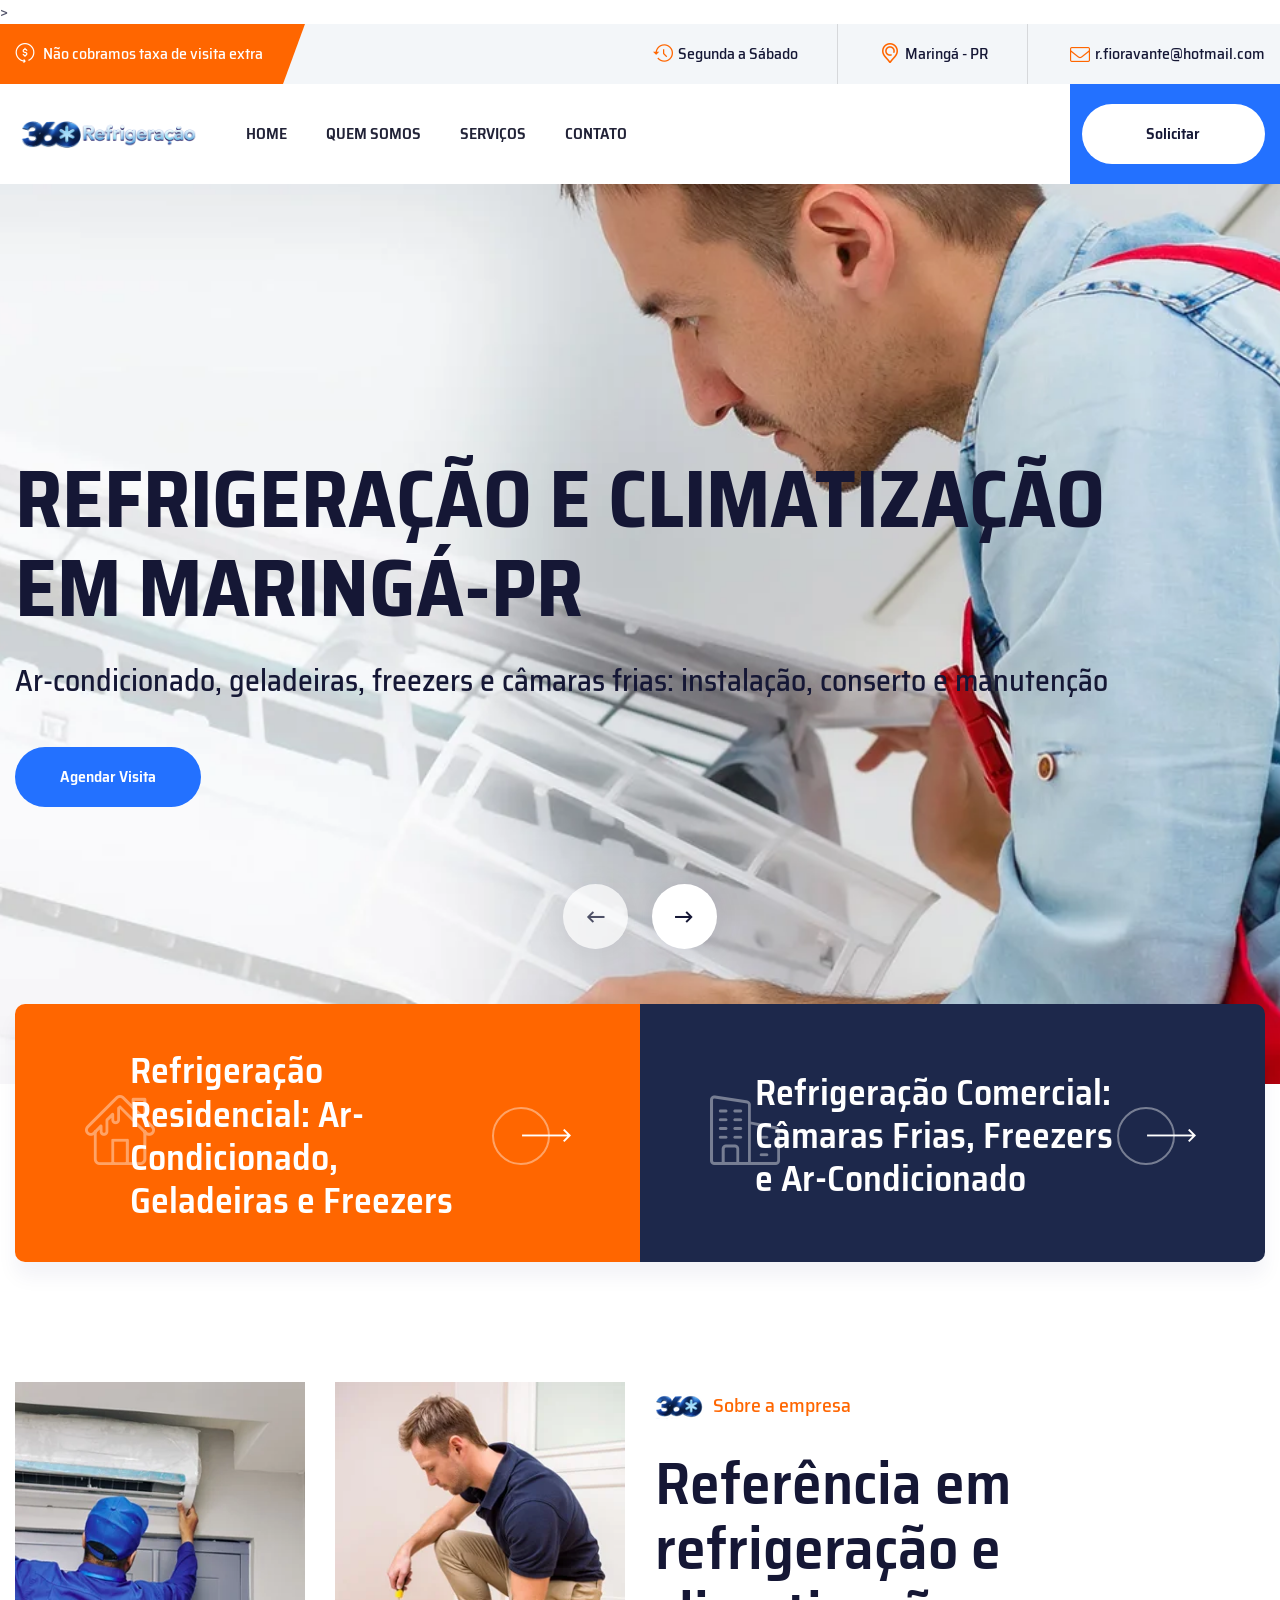
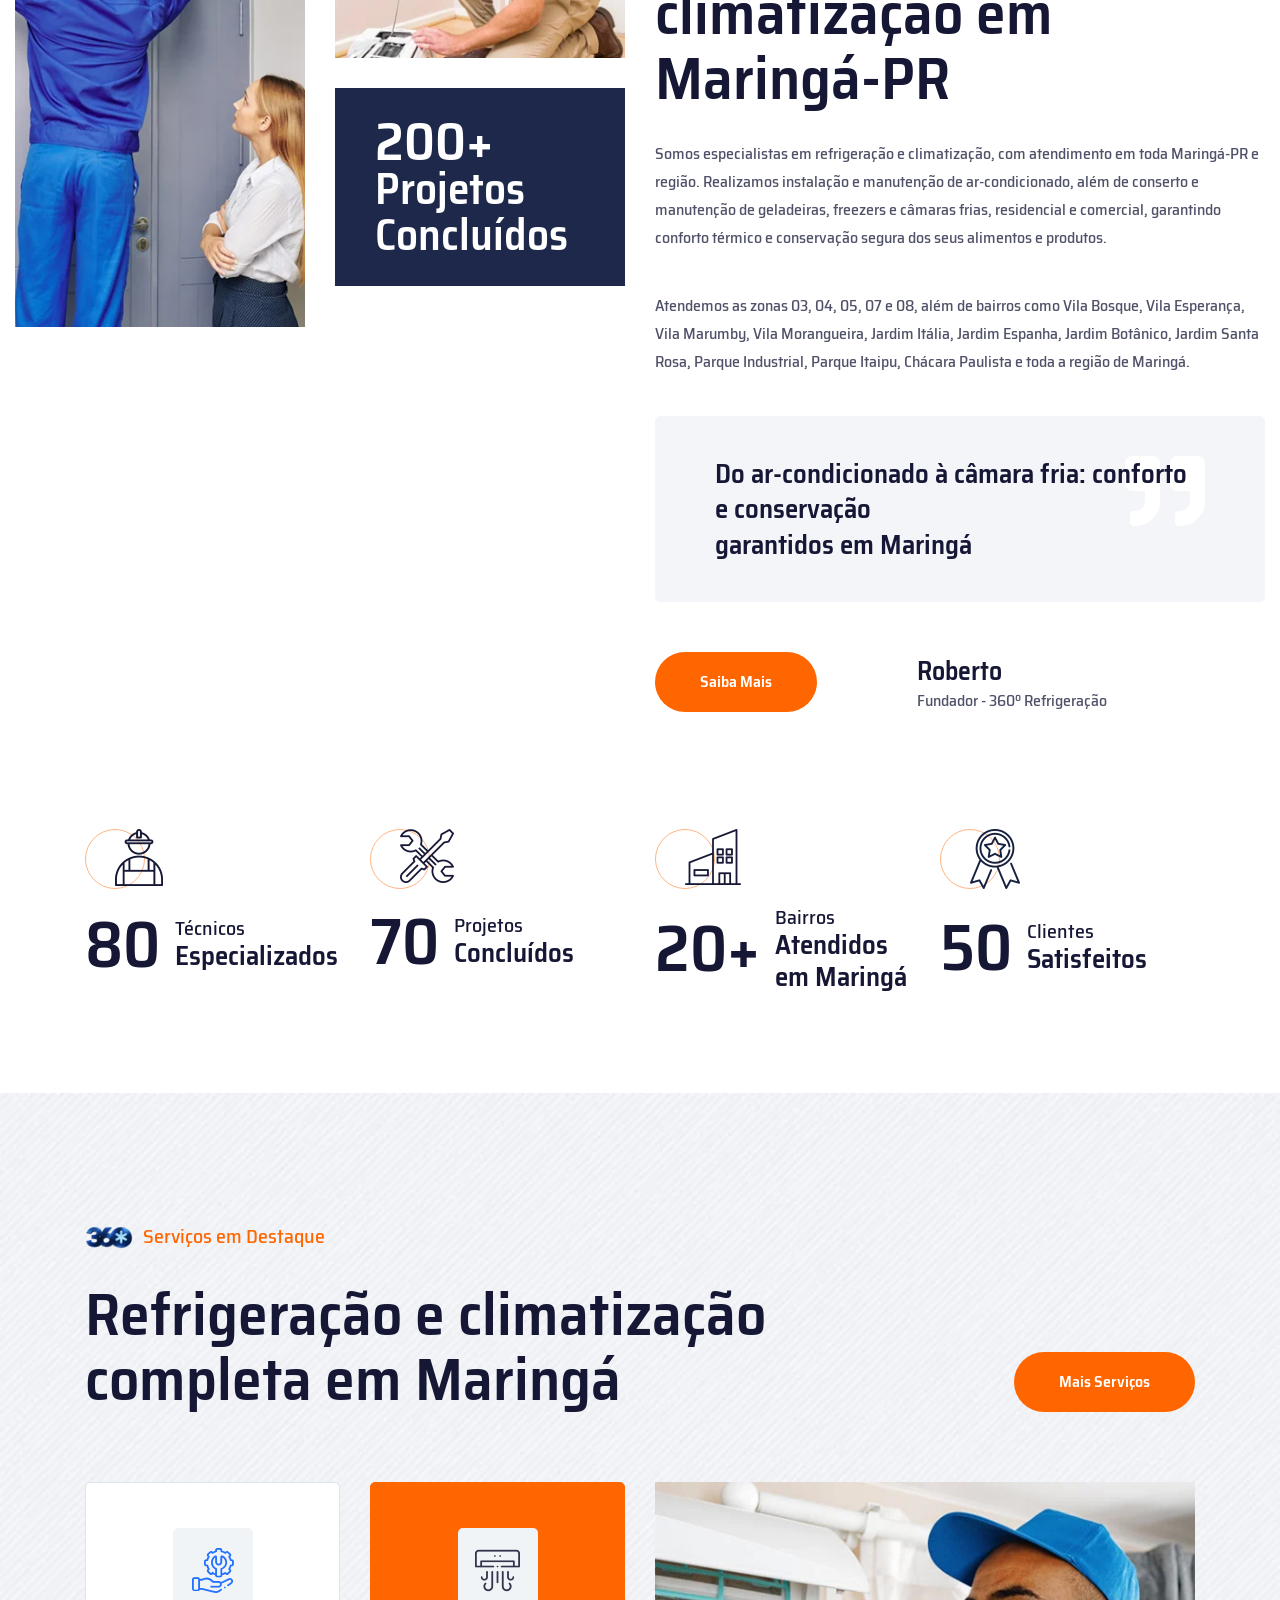
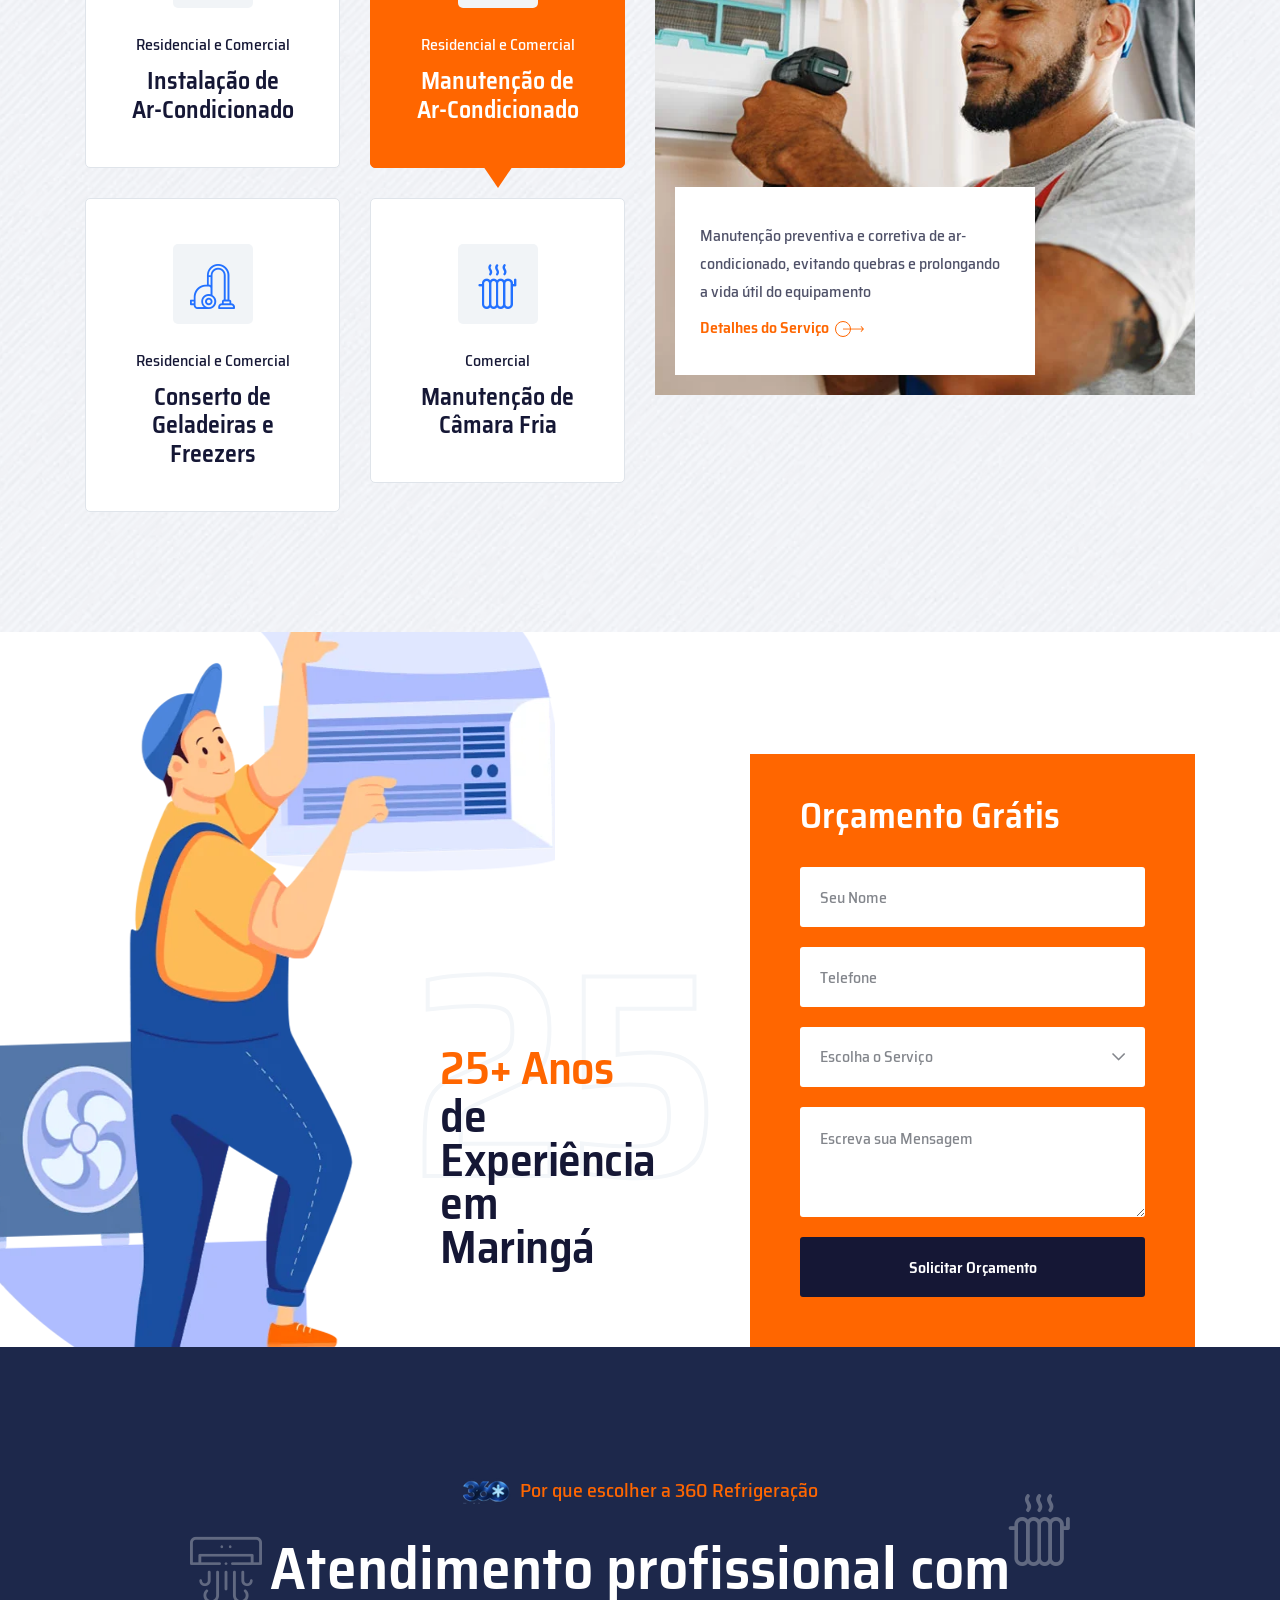
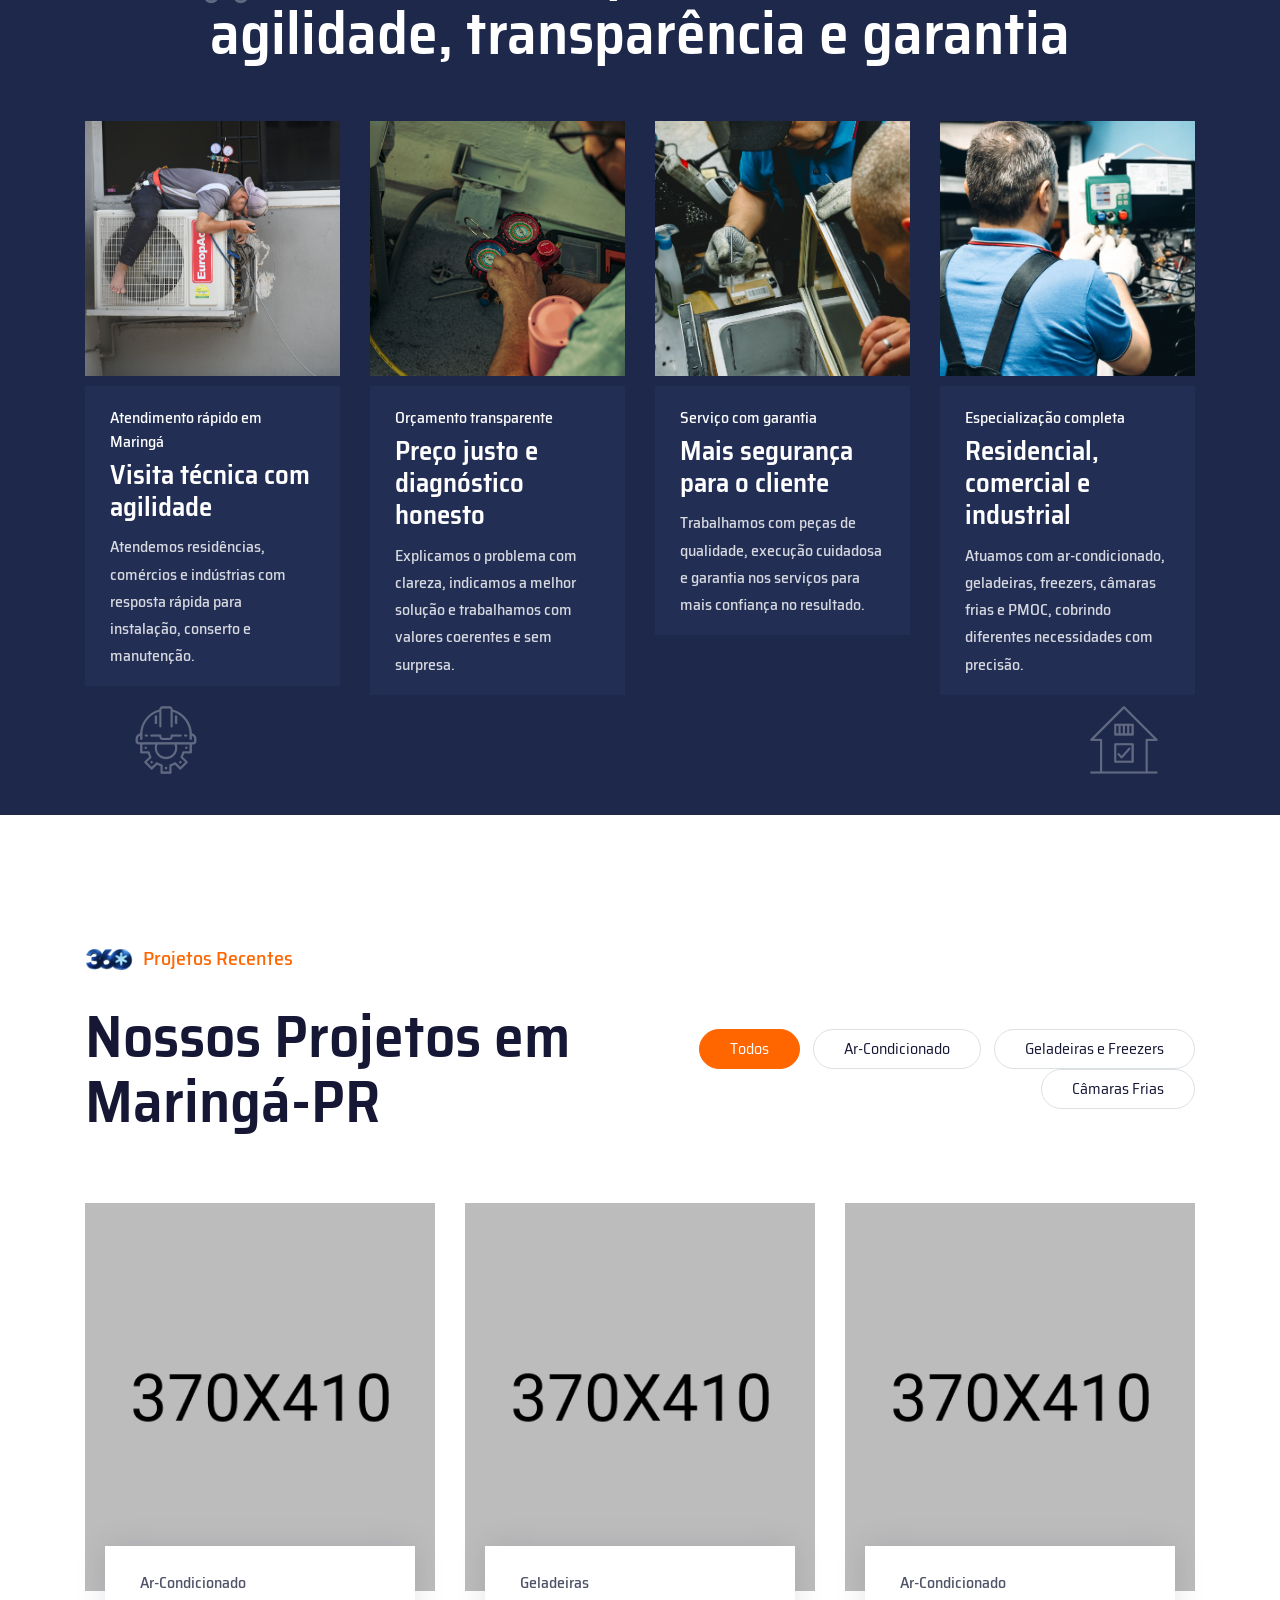
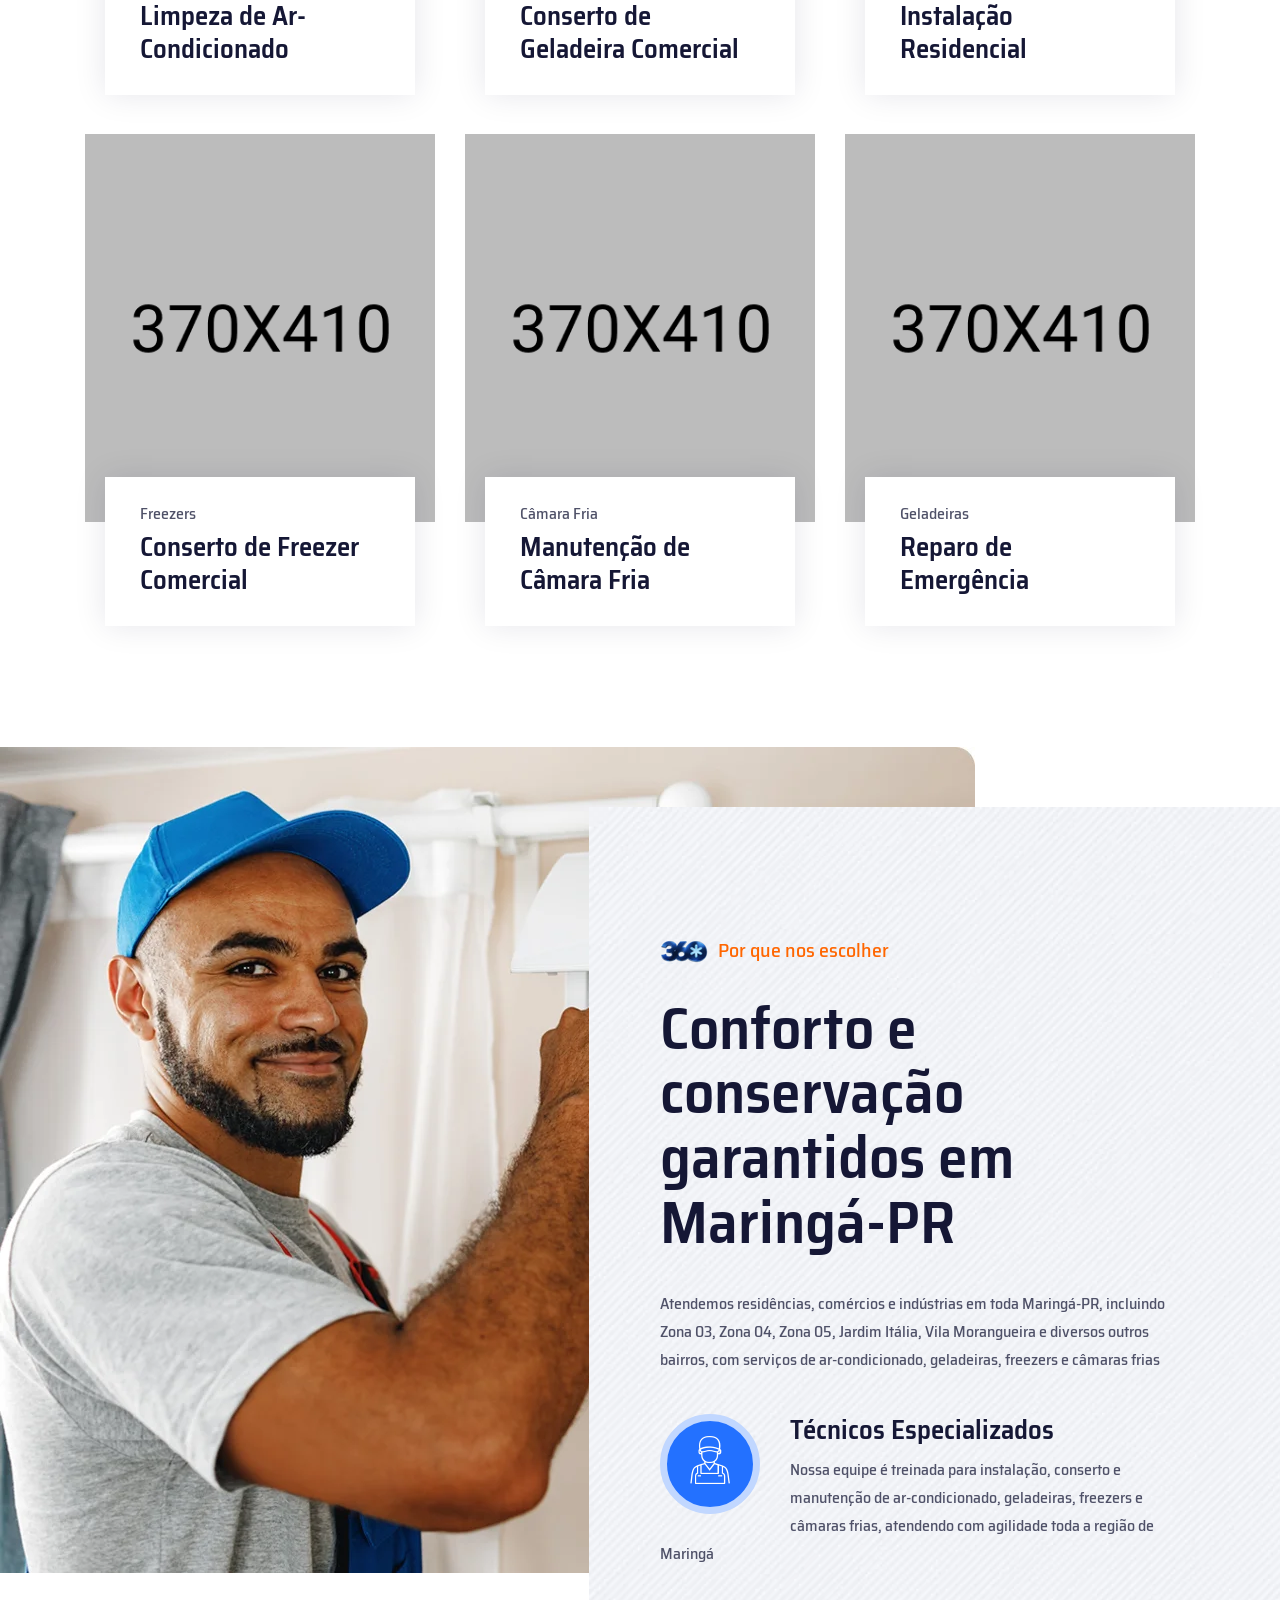
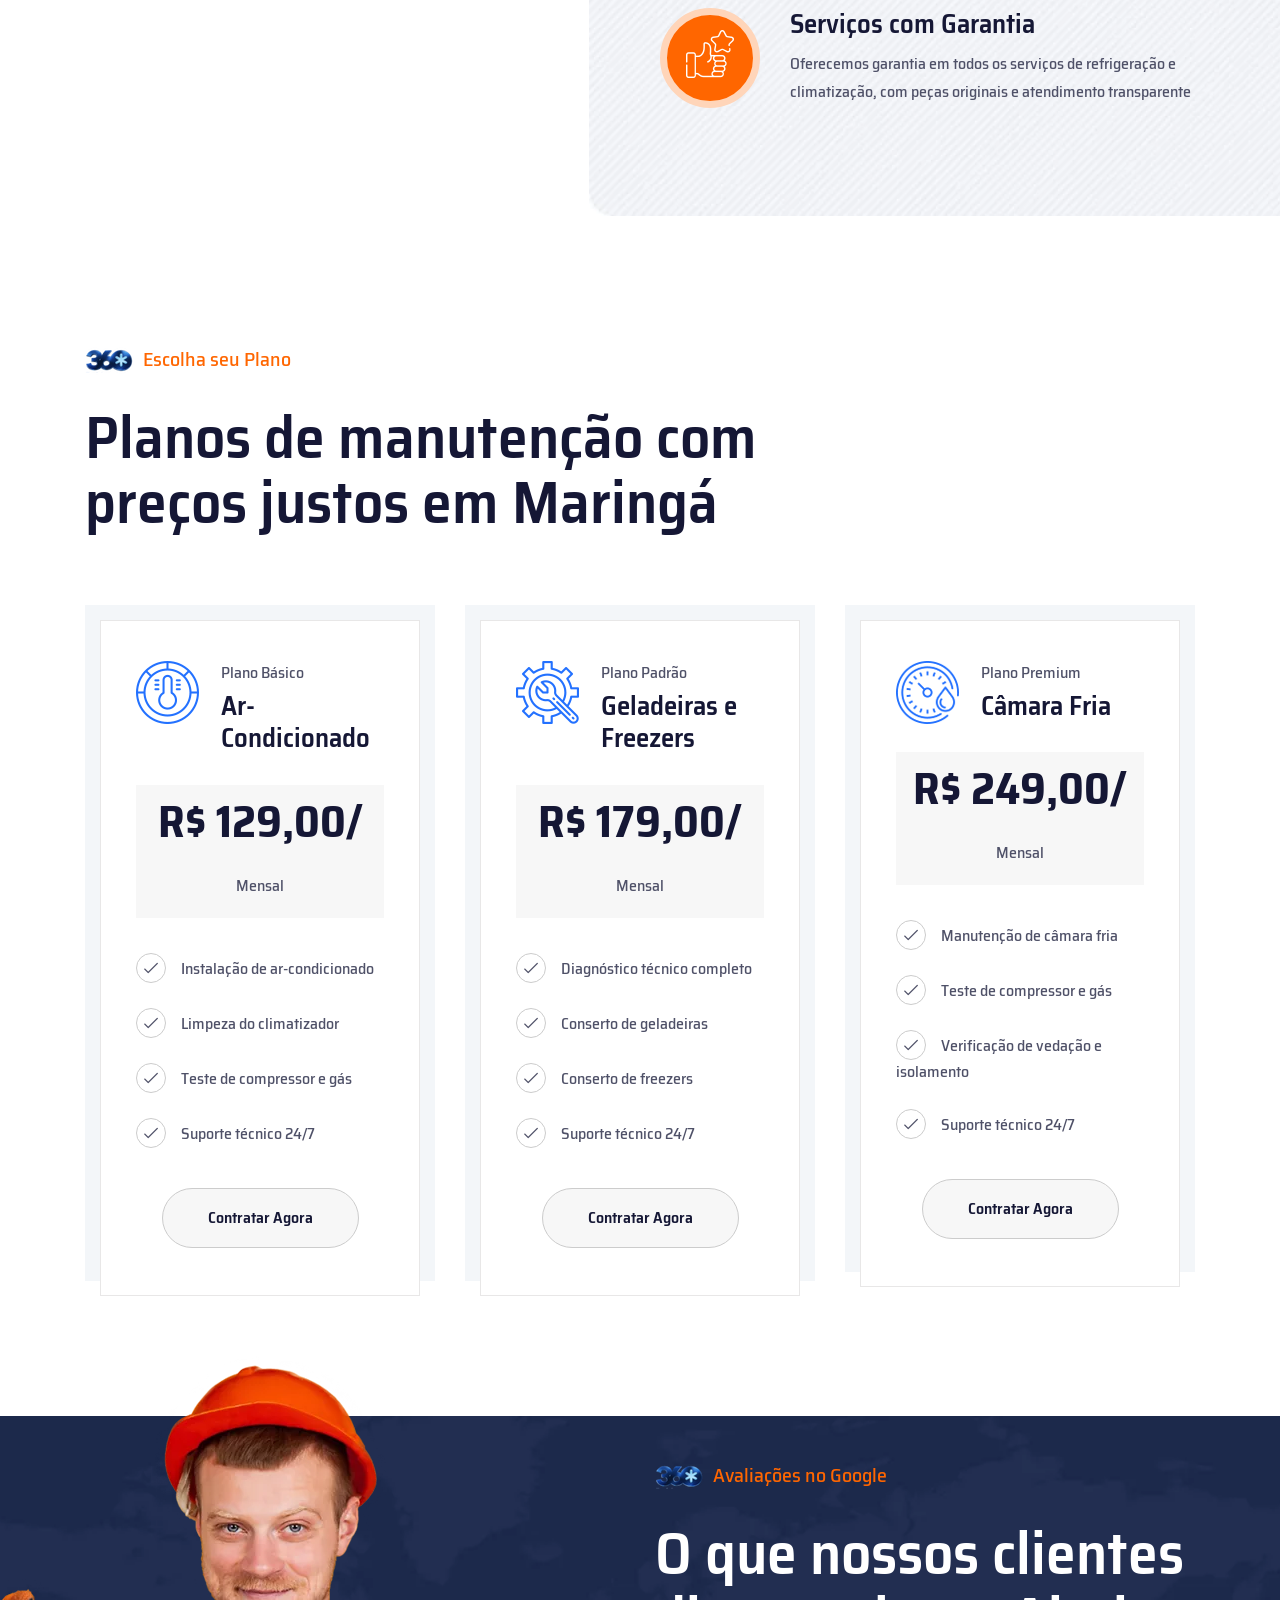
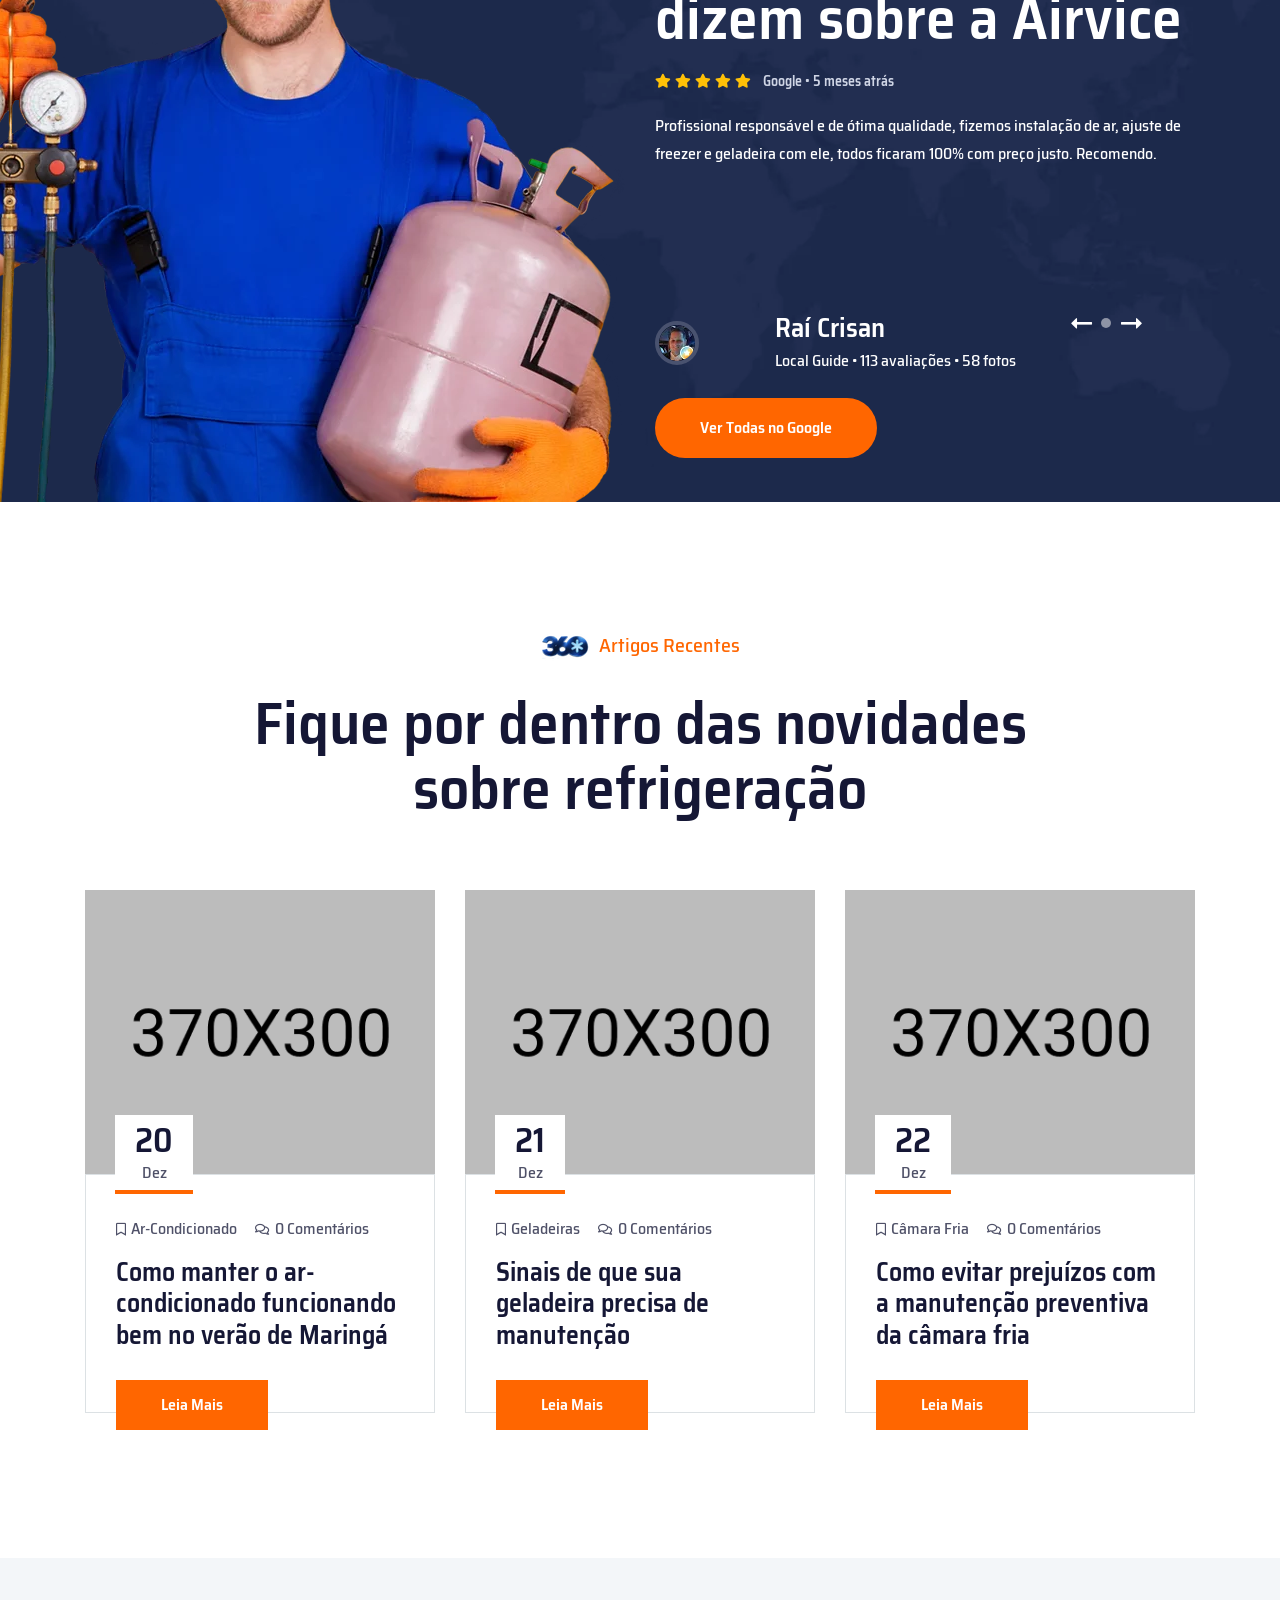
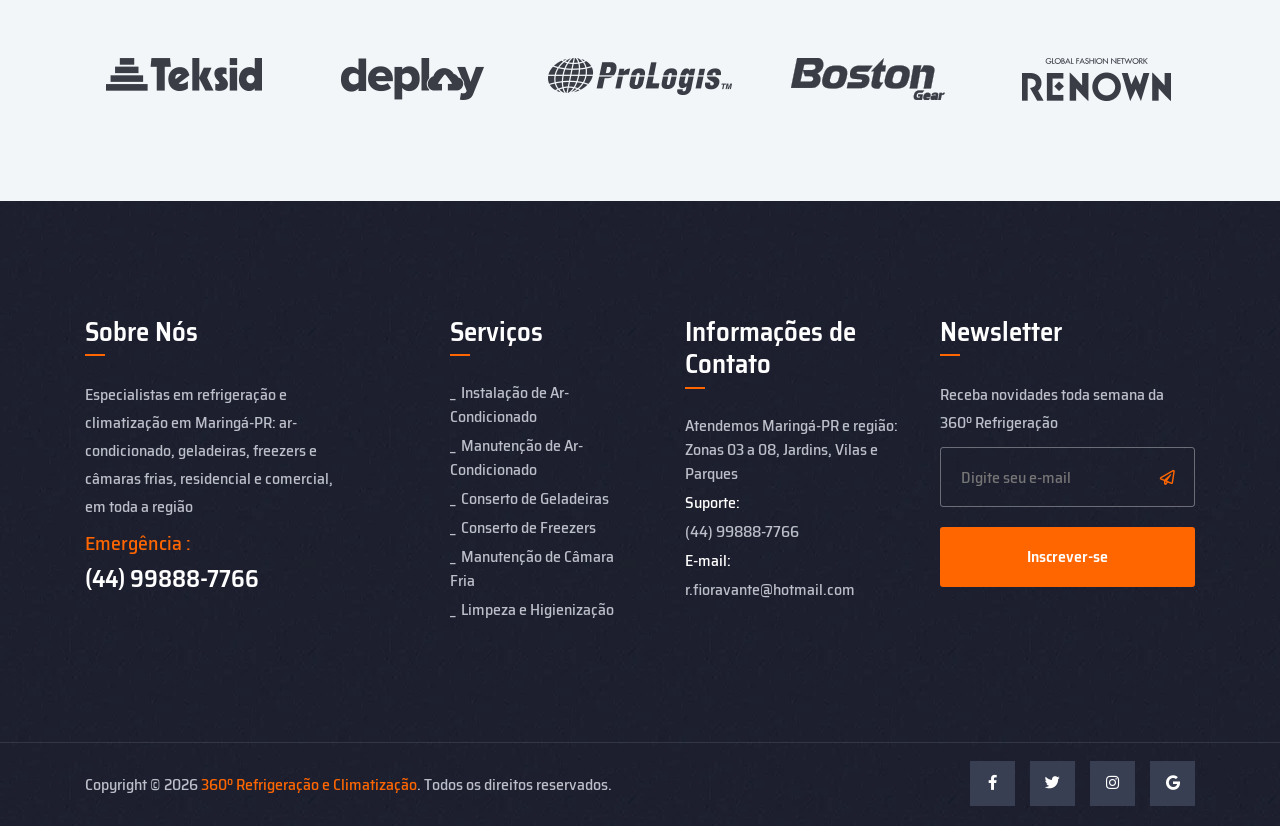
==== index.html @ 13b01b3d "Atualiza index e favicon novamente" ====
<!doctype html>
<html class="no-js" lang="pt-br">

<head>
    <meta charset="utf-8">
    <meta http-equiv="x-ua-compatible" content="ie=edge">
    <title>Refrigeração e Climatização em Maringá-PR | Ar-Condicionado, Geladeiras, Freezers e Câmaras Frias - 360º Refrigeração</title>
    <meta name="description" content="360º Refrigeração e Climatização: instalação e manutenção de ar-condicionado, conserto de geladeiras, freezers e câmaras frias em Maringá-PR. Atendemos Zona 03, Zona 04, Zona 05, Jardim Itália, Vila Morangueira e toda a região.">
    <meta name="keywords" content="refrigeração Maringá, climatização Maringá, ar condicionado Maringá PR, conserto de geladeira Maringá, conserto de freezer Maringá, manutenção de câmara fria Maringá, técnico em refrigeração Maringá">
    <meta name="author" content="360º Refrigeração e Climatização">
    <meta name="robots" content="index, follow">
    <meta name="geo.region" content="BR-PR">
    <meta name="geo.placename" content="Maringá">
    <meta name="viewport" content="width=device-width, initial-scale=1">

    <!-- Open Graph -->
    <meta property="og:type" content="business.business">
    <meta property="og:title" content="Refrigeração e Climatização em Maringá-PR | 360º Refrigeração">
    <meta property="og:description" content="Instalação e manutenção de ar-condicionado, conserto de geladeiras, freezers e câmaras frias em Maringá-PR e região.">
    <meta property="og:locale" content="pt_BR">
    <meta property="og:site_name" content="360º Refrigeração e Climatização">

    <link rel="manifest" href="site.webmanifest">
    <link rel="shortcut icon" type="image/x-icon" href="assets/favicon.png">
    <!-- Place favicon.ico in the root directory -->

    <!-- CSS here -->
    <link rel="stylesheet" href="assets/css/bootstrap.min.css">
    <link rel="stylesheet" href="assets/css/animate.min.css">
    <link rel="stylesheet" href="assets/css/custom-animation.css">
    <link rel="stylesheet" href="assets/css/fontawesome.min.css">
    <link rel="stylesheet" href="assets/css/meanmenu.css">
    <link rel="stylesheet" href="assets/css/flaticon.css">
    <link rel="stylesheet" href="assets/css/venobox.min.css">
    <link rel="stylesheet" href="assets/css/backToTop.css">
    <link rel="stylesheet" href="assets/css/slick.css">
    <link rel="stylesheet" href="assets/css/swiper-bundle.css">
    <link rel="stylesheet" href="assets/css/default.css">
    <link rel="stylesheet" href="assets/css/main.css">

    <!-- Schema.org LocalBusiness / HVACBusiness -->
    <script type="application/ld+json">
    {
      "@context": "https://schema.org",
      "@type": "HVACBusiness",
      "name": "360º Refrigeração e Climatização",
      "image": "assets/img/logo/logo.png",
      "description": "Empresa especializada em refrigeração e climatização em Maringá-PR: instalação e manutenção de ar-condicionado, conserto de geladeiras, freezers e manutenção de câmaras frias, residencial e comercial.",
      "telephone": "+55-44-99999-9999",
      "email": "r.fioravante@hotmail.com",
      "priceRange": "$$",
      "address": {
        "@type": "PostalAddress",
        "streetAddress": "Av. Exemplo, 1000",
        "addressLocality": "Maringá",
        "addressRegion": "PR",
        "postalCode": "87000-000",
        "addressCountry": "BR"
      },
      "geo": {
        "@type": "GeoCoordinates",
        "latitude": "-23.4205",
        "longitude": "-51.9331"
      },
      "areaServed": [
        { "@type": "City", "name": "Maringá" },
        { "@type": "Place", "name": "Zona 03, Maringá" },
        { "@type": "Place", "name": "Zona 04, Maringá" },
        { "@type": "Place", "name": "Zona 05, Maringá" },
        { "@type": "Place", "name": "Zona 07, Maringá" },
        { "@type": "Place", "name": "Zona 08, Maringá" },
        { "@type": "Place", "name": "Vila Bosque, Maringá" },
        { "@type": "Place", "name": "Vila Esperança, Maringá" },
        { "@type": "Place", "name": "Vila Marumby, Maringá" },
        { "@type": "Place", "name": "Vila Morangueira, Maringá" },
        { "@type": "Place", "name": "Conjunto Inocente Vila Nova Júnior, Maringá" },
        { "@type": "Place", "name": "Jardim Bela Vista, Maringá" },
        { "@type": "Place", "name": "Jardim Botânico, Maringá" },
        { "@type": "Place", "name": "Jardim Cidade Monções, Maringá" },
        { "@type": "Place", "name": "Jardim Espanha, Maringá" },
        { "@type": "Place", "name": "Jardim Industrial, Maringá" },
        { "@type": "Place", "name": "Jardim Itália (etapas I, II e III), Maringá" },
        { "@type": "Place", "name": "Jardim Novo Horizonte, Maringá" },
        { "@type": "Place", "name": "Jardim Santa Rosa, Maringá" },
        { "@type": "Place", "name": "Jardim São Clemente, Maringá" },
        { "@type": "Place", "name": "Jardim Tabaetê, Maringá" },
        { "@type": "Place", "name": "Jardim Verônica, Maringá" },
        { "@type": "Place", "name": "Parque Industrial, Maringá" },
        { "@type": "Place", "name": "Parque Itaipu, Maringá" },
        { "@type": "Place", "name": "Recanto dos Magnatas, Maringá" },
        { "@type": "Place", "name": "Chácara Paulista, Maringá" }
      ],
      "makesOffer": [
        { "@type": "Offer", "itemOffered": { "@type": "Service", "name": "Instalação de Ar-Condicionado" } },
        { "@type": "Offer", "itemOffered": { "@type": "Service", "name": "Manutenção de Ar-Condicionado" } },
        { "@type": "Offer", "itemOffered": { "@type": "Service", "name": "Limpeza e Higienização de Ar-Condicionado" } },
        { "@type": "Offer", "itemOffered": { "@type": "Service", "name": "Conserto e Manutenção de Geladeiras" } },
        { "@type": "Offer", "itemOffered": { "@type": "Service", "name": "Conserto e Manutenção de Freezers" } },
        { "@type": "Offer", "itemOffered": { "@type": "Service", "name": "Conserto e Manutenção de Câmara Fria" } }
      ],
      "openingHours": "Mo-Sa 08:00-18:00",
      "sameAs": [
        "https://www.facebook.com/",
        "https://www.instagram.com/"
      ]
    }
    </script>
</head>

<body>
    <!--[if lte IE 9]>
            <p class="browserupgrade">Você está usando um navegador <strong>desatualizado</strong>. Por favor <a href="https://browsehappy.com/">atualize seu navegador</a> para melhorar sua experiência e segurança.</p>
        <![endif]-->

    <!-- Add your site or application content here -->

>

    <!-- back to top start -->
    <div class="progress-wrap">
        <svg class="progress-circle svg-content" width="100%" height="100%" viewBox="-1 -1 102 102">
            <path d="M50,1 a49,49 0 0,1 0,98 a49,49 0 0,1 0,-98" />
        </svg>
    </div>
    <!-- back to top end -->

    <!-- header area start here -->
    <header>
        <div class="header-top grey-bg d-none d-lg-block">
            <div class="custom-container">
                <div class="row align-items-center">
                    <div class="col-xl-3 col-lg-4">
                        <div class="header-top-left">
                            <span><i class="flaticon-return-of-investment"></i> Não cobramos taxa de visita extra</span>
                        </div>
                    </div>
                    <div class="col-xl-9 col-lg-8">
                        <div class="header-top-right">
                            <ul>
                                <li><i class="flaticon-history"></i>Segunda a Sábado</li>
                                <li><i class="flaticon-pin"></i>Maringá - PR</li>
                                <li><i class="fal fa-envelope"></i><a href="mailto:r.fioravante@hotmail.com">r.fioravante@hotmail.com</a></li>
                            </ul>
                        </div>
                    </div>
                </div>
            </div>
        </div>

        <div class="header-menu header-sticky">
            <div class="custom-container">
                <div class="row align-items-center">
                    <div class="col-xxl-2 col-xl-2 col-lg-3 col-8">
                        <div class="header-logo pt-15 pb-15">
                            <a href="index.html"><img src="assets/img/logo/logo.png" class="img-fluid" alt="360º Refrigeração e Climatização Maringá"></a>
                        </div>
                    </div>
                    <div class="col-xxl-6 col-xl-8 col-lg-6 col-4">
                        <div class="main-menu d-none d-lg-block">
                            <nav id="mobile-menu">
                                <ul>
                                    <li><a href="index.html">HOME</a></li>
                                    <li><a href="#quem-somos">QUEM SOMOS</a></li>
                                    <li><a href="#servicos">SERVIÇOS</a></li>
                                    <li><a href="#contato">CONTATO</a></li>
                                </ul>
                            </nav>
                        </div>
                        <div class="side-menu-icon d-lg-none text-end">
                            <button class="side-toggle"><i class="far fa-bars"></i></button>
                        </div>
                    </div>
                    <div class="col-xxl-4 col-xl-2 col-lg-3 d-none d-lg-block">
                        <div class="header-right text-end">
                            <ul class="z-index">
                                <li class="user__text"><span><i><img src="assets/img/icon/icon-man.png" class="img-fluid" alt="img"></i><a href="tel:+5544999999999">(44) 99999-9999</a> </span></li>
                                <li><a href="contact.html" class="theme-btn theme-btn-white w-btn">Solicitar Orçamento</a></li>
                            </ul>
                        </div>
                    </div>
                </div>
            </div>
        </div>
    </header>

    <div class="fix">
        <div class="side-info">
            <button class="side-info-close"><i class="fal fa-times"></i></button>
            <div class="side-info-content">
                <div class="mobile-menu"></div>
                <div class="contact-infos mb-30">
                    <div class="contact-list mb-30">
                        <h4>Informações de Contato</h4>
                        <ul>
                            <li><i class="flaticon-history"></i>Segunda a Sábado</li>
                            <li><i class="flaticon-pin"></i>Maringá - PR</li>
                            <li><i class="fal fa-envelope"></i><a href="mailto:r.fioravante@hotmail.com">r.fioravante@hotmail.com</a></li>
                        </ul>
                        <div class="sidebar__menu--social">
                            <a href="#"><i class="fab fa-facebook-f"></i></a>
                            <a href="#"><i class="fab fa-twitter"></i></a>
                            <a href="#"><i class="fab fa-instagram"></i></a>
                            <a href="#"><i class="fab fa-google"></i></a>
                        </div>
                    </div>
                </div>
            </div>
        </div>
    </div>
    <div class="offcanvas-overlay"></div>
    <!-- header area end here -->
    <main>
        <!-- hero area start here -->
        <section class="slider-area fix">
            <div class="slider-active swiper-container">
                <div class="swiper-wrapper">
                    <div class="single-slider slider-height d-flex align-items-center swiper-slide" data-swiper-autoplay="5000">
                        <div class="slide-bg" data-background="assets/img/hero/hero-img-1.webp"></div>
                        <div class="custom-container">
                            <div class="row">
                                <div class="col-lg-12">
                                    <div class="aslider z-index">
                                        <h1 class="aslider--title mb-30" data-animation="fadeInUp" data-delay=".5s">Refrigeração e Climatização <br> em Maringá-PR</h1>
                                        <h2 class="aslider--subtitle mb-50" data-animation="fadeInUp" data-delay=".7s">Ar-condicionado, geladeiras, freezers e câmaras frias: instalação, conserto e manutenção</h2>
                                        <div class="aslider--btn" data-animation="fadeInUp" data-delay=".9s">
                                            <a href="contact.html" class="theme-btn theme-btn-blue">Agendar Visita</a>
                                        </div>
                                    </div>
                                </div>
                            </div>
                        </div>
                    </div>
                    <div class="single-slider slider-height d-flex align-items-center swiper-slide" data-swiper-autoplay="5000">
                        <div class="slide-bg" data-background="assets/img/hero/hero-img-2.webp"></div>
                        <div class="custom-container">
                            <div class="row">
                                <div class="col-lg-12">
                                    <div class="aslider z-index">
                                        <h1 class="aslider--title mb-30" data-animation="fadeInUp" data-delay=".5s">Conserto de Geladeiras, <br> Freezers e Câmaras Frias</h1>
                                        <h2 class="aslider--subtitle mb-50" data-animation="fadeInUp" data-delay=".7s">Atendemos toda Maringá e região com rapidez, qualidade e garantia</h2>
                                        <div class="aslider--btn" data-animation="fadeInUp" data-delay=".9s">
                                            <a href="contact.html" class="theme-btn theme-btn-blue">Agendar Visita</a>
                                        </div>
                                    </div>
                                </div>
                            </div>
                        </div>
                    </div>
                </div>
                <!-- If we need navigation buttons -->
                <div class="swiper-button-prev slide-prev"><i class="far fa-long-arrow-left"></i></div>
                <div class="swiper-button-next slide-next"><i class="far fa-long-arrow-right"></i></div>
            </div>
        </section>
        <!-- hero area end here -->

        <!-- cta area start here -->
        <section class="cta-area wow fadeInUp" data-wow-delay=".3s">
            <div class="custom-container">
                <div class="cta--wrapper">
                    <div class="cta--single theme-bg">
                        <i class="flaticon-snowfall cta--icon"></i>
                        <h3 class="cta--title">Refrigeração Residencial: Ar-Condicionado, Geladeiras e Freezers</h3>
                        <div class="cta--link">
                            <a href="service-details.html" class="cta--link__icon"><i><img src="assets/img/icon/cta-icon-1.png" class="img-fluid" alt="img"></i></a>
                        </div>
                    </div>
                    <div class="cta--single black-soft-bg">
                        <i class="flaticon-business-and-trade cta--icon"></i>
                        <h3 class="cta--title">Refrigeração Comercial: Câmaras Frias, Freezers e Ar-Condicionado</h3>
                        <div class="cta--link">
                            <a href="service-details.html" class="cta--link__icon"><i><img src="assets/img/icon/cta-icon-1.png" class="img-fluid" alt="img"></i></a>
                        </div>
                    </div>
                </div>
            </div>
        </section>
        <!-- cta area end here -->

        <!-- about area start here -->
        <section id="quem-somos" class="about-area pt-120">
            <div class="custom-container">
                <div class="row">
                    <div class="col-lg-6">
                        <div class="aabout-img-space">
                            <div class="row">
                                <div class="col-md-6">
                                    <div class="aabout-img img-lg mb-30 wow fadeInUp" data-wow-delay=".3s">
                                        <img src="assets/img/about/about-img-1.webp" class="img-fluid" alt="Técnico de climatização em Maringá">
                                    </div>
                                </div>
                                <div class="col-md-6">
                                    <div class="aabout-img mb-30 wow fadeInUp" data-wow-delay=".5s">
                                        <img src="assets/img/about/about-img-2.webp" class="img-fluid" alt="Conserto de câmara fria em Maringá">
                                    </div>
                                    <div class="aabout-img_text mb-30 black-soft-bg wow fadeInUp" data-wow-delay=".7s">
                                        <h2 class="aabout-img_text-title">200+ <span>Projetos Concluídos</span></h2>
                                    </div>
                                </div>
                            </div>
                        </div>
                    </div>
                    <div class="col-lg-6 col-md-10">
                        <div class="aabout-text mr-150 mb-30">
                            <div class="section-title-wrapper mb-30 wow fadeInUp" data-wow-delay=".3s">
                                <h6 class="subtitle mb-20"><img src="assets/img/icon/subtitle-icon.png" class="img-fluid" alt="img"> Sobre a empresa</h6>
                                <h2 class="section-title">Referência em refrigeração e<br> climatização em Maringá-PR</h2>
                            </div>
                            <p class="mb-40 wow fadeInUp" data-wow-delay="0.6s">Somos especialistas em refrigeração e climatização, com atendimento em toda Maringá-PR e região. Realizamos instalação e manutenção de ar-condicionado, além de conserto e manutenção de geladeiras, freezers e câmaras frias, residencial e comercial, garantindo conforto térmico e conservação segura dos seus alimentos e produtos.</p>
                            <p class="mb-40 wow fadeInUp" data-wow-delay="0.7s">Atendemos as zonas 03, 04, 05, 07 e 08, além de bairros como Vila Bosque, Vila Esperança, Vila Marumby, Vila Morangueira, Jardim Itália, Jardim Espanha, Jardim Botânico, Jardim Santa Rosa, Parque Industrial, Parque Itaipu, Chácara Paulista e toda a região de Maringá.</p>
                            <div class="aabout-qoute mb-50 wow fadeInUp" data-wow-delay="0.9s">
                                <i class="fas fa-quote-right float-bob-x"></i>
                                <h4 class="z-index">Do ar-condicionado à câmara fria: conforto e conservação <br>garantidos em Maringá </h4>
                            </div>
                            <div class="aabout--profile__wrapper wow fadeInUp" data-wow-delay="1.2s">
                                <div class="aabout--btn">
                                    <a href="choose.html" class="theme-btn">Saiba Mais</a>
                                </div>
                                <div class="aabout--profile">
                                    <div class="aabout--profile__img">
                                        <img src="S" class="img-fluid" alt="">
                                    </div>
                                    <div class="aabout--profile__text">
                                        <h4>Roberto</h4>
                                        <span>Fundador - 360º Refrigeração</span>
                                    </div>
                                </div>
                            </div>
                        </div>
                    </div>
                </div>
            </div>
        </section>
        <!-- about area end here -->

        <!-- fact area start here -->
        <section class="fact-area pt-80 pb-70">
            <div class="container">
                <div class="row">
                    <div class="col-xl-3 col-lg-3 col-sm-6">
                        <div class="afact mb-30 wow fadeInUp" data-wow-delay=".3s">
                            <div class="afact--img mb-20">
                                <img src="assets/img/icon/fact-icon-1.png" class="img-fluid z-index" alt="img">
                            </div>
                            <div class="afact--text">
                                <div class="afact--text__title">
                                    <h2>80</h2>
                                </div>
                                <div class="afact--text__content">
                                    <h4>Técnicos</h4>
                                    <h3>Especializados</h3>
                                </div>
                            </div>
                        </div>
                    </div>
                    <div class="col-xl-3 col-lg-3 col-sm-6">
                        <div class="afact mb-30 wow fadeInUp" data-wow-delay=".6s">
                            <div class="afact--img mb-20">
                                <img src="assets/img/icon/fact-icon-2.png" class="img-fluid z-index" alt="img">
                            </div>
                            <div class="afact--text">
                                <div class="afact--text__title">
                                    <h2>70</h2>
                                </div>
                                <div class="afact--text__content">
                                    <h4>Projetos</h4>
                                    <h3>Concluídos</h3>
                                </div>
                            </div>
                        </div>
                    </div>
                    <div class="col-xl-3 col-lg-3 col-sm-6">
                        <div class="afact mb-30 wow fadeInUp" data-wow-delay=".9s">
                            <div class="afact--img mb-20">
                                <img src="assets/img/icon/fact-icon-3.png" class="img-fluid z-index" alt="img">
                            </div>
                            <div class="afact--text">
                                <div class="afact--text__title">
                                    <h2>20+</h2>
                                </div>
                                <div class="afact--text__content">
                                    <h4>Bairros</h4>
                                    <h3>Atendidos em Maringá</h3>
                                </div>
                            </div>
                        </div>
                    </div>
                    <div class="col-xl-3 col-lg-3 col-sm-6">
                        <div class="afact mb-30 wow fadeInUp" data-wow-delay="1.2s">
                            <div class="afact--img mb-20">
                                <img src="assets/img/icon/fact-icon-4.png" class="img-fluid z-index" alt="img">
                            </div>
                            <div class="afact--text">
                                <div class="afact--text__title">
                                    <h2>50</h2>
                                </div>
                                <div class="afact--text__content">
                                    <h4>Clientes</h4>
                                    <h3>Satisfeitos</h3>
                                </div>
                            </div>
                        </div>
                    </div>
                </div>
            </div>
        </section>
        <!-- fact area end here -->

        <!-- service area start here -->
        <section id="servicos" class="service-area pt-120 pb-90" data-background="assets/img/service/service-bg.webp">
            <div class="container">
                <div class="row align-items-end mb-70">
                    <div class="col-md-8">
                        <div class="section-title-wrapper wow fadeInUp" data-wow-delay=".2s">
                            <h6 class="subtitle mb-20"><img src="assets/img/icon/subtitle-icon.png" class="img-fluid" alt="img"> Serviços em Destaque</h6>
                            <h2 class="section-title">Refrigeração e climatização completa em Maringá</h2>
                        </div>
                    </div>
                    <div class="col-md-4 text-end">
                        <div class="service__header__btn wow fadeInUp" data-wow-delay=".2s">
                            <a href="service.html" class="theme-btn">Mais Serviços</a>
                        </div>
                    </div>
                </div>

                <div class="row">
                    <div class="col-lg-6">
                        <ul class="nav custom-service-tab" id="myTab" role="tablist">
                            <li class="nav-item" role="presentation">
                                <div class="nav-link" id="home-tab" data-bs-toggle="tab" data-bs-target="#home" role="tab" aria-controls="home" aria-selected="true">
                                    <div class="aservice-box wow fadeInUp" data-wow-delay=".3s">
                                        <div class="aservice mb-30 ">
                                            <div class="aservice__icon z-index">
                                                <i class="flaticon-technical-support"></i>
                                            </div>
                                            <div class="aservice__text z-index">
                                                <span>Residencial e Comercial</span>
                                                <h6 class="aservice__text--title"><a href="service-details.html">Instalação de Ar-Condicionado</a></h6>
                                            </div>
                                        </div>
                                    </div>
                                </div>
                            </li>
                            <li class="nav-item" role="presentation">
                                <div class="nav-link active" id="profile-tab" data-bs-toggle="tab" data-bs-target="#profile" role="tab" aria-controls="profile" aria-selected="false">
                                    <div class="aservice-box wow fadeInUp" data-wow-delay=".6s">
                                       <div class="aservice mb-30">
                                            <div class="aservice__icon z-index">
                                                <i class="flaticon-air-conditioner"></i>
                                            </div>
                                            <div class="aservice__text z-index">
                                                <span>Residencial e Comercial</span>
                                                <h6 class="aservice__text--title"><a href="service-details.html">Manutenção de Ar-Condicionado</a></h6>
                                            </div>
                                        </div>
                                    </div>
                                </div>
                            </li>
                            <li class="nav-item" role="presentation">
                                <div class="nav-link" id="contact-tab" data-bs-toggle="tab" data-bs-target="#contact" role="tab" aria-controls="contact" aria-selected="false">
                                    <div class="aservice-box wow fadeInUp" data-wow-delay=".9s">
                                        <div class="aservice mb-30">
                                            <div class="aservice__icon z-index">
                                                <i class="flaticon-vacuum-cleaner"></i>
                                            </div>
                                            <div class="aservice__text z-index">
                                                <span>Residencial e Comercial</span>
                                                <h6 class="aservice__text--title"><a href="service-details.html">Conserto de Geladeiras e Freezers</a></h6>
                                            </div>
                                        </div>
                                    </div>
                                </div>
                            </li>
                            <li class="nav-item" role="presentation">
                                <div class="nav-link" id="contact-tab2" data-bs-toggle="tab" data-bs-target="#contact2" role="tab" aria-controls="contact2" aria-selected="false">
                                    <div class="aservice-box wow fadeInUp" data-wow-delay="1.2s">
                                        <div class="aservice mb-30">
                                            <div class="aservice__icon z-index">
                                                <i class="flaticon-heating"></i>
                                            </div>
                                            <div class="aservice__text z-index">
                                                <span>Comercial</span>
                                                <h6 class="aservice__text--title"><a href="service-details.html">Manutenção de Câmara Fria</a></h6>
                                            </div>
                                        </div>
                                    </div>
                                </div>
                            </li>
                        </ul>
                    </div>
                    <div class="col-lg-6">
                        <div class="tab-content" id="myTabContent">
                            <div class="tab-pane fade" id="home" role="tabpanel" aria-labelledby="home-tab">
                                <div class="aservice__img mb-30">
                                    <img src="assets/img/service/service-tab1.jpg" class="img-fluid" alt="img">
                                    <div class="aservice__img--text">
                                        <p>Instalação profissional de ar-condicionado residencial e comercial em Maringá-PR, com garantia e técnicos capacitados</p>
                                        <a href="service-details.html" class="aservice__img--text__link">Detalhes do Serviço <i><img src="assets/img/icon/contact-arrow.png" class="img-fluid" alt="img"></i></a>
                                    </div>
                                </div>
                            </div>
                            <div class="tab-pane fade show active" id="profile" role="tabpanel" aria-labelledby="profile-tab">
                                <div class="aservice__img mb-30">
                                    <img src="assets/img/service/service-img.webp" class="img-fluid" alt="img">
                                    <div class="aservice__img--text">
                                        <p>Manutenção preventiva e corretiva de ar-condicionado, evitando quebras e prolongando a vida útil do equipamento</p>
                                        <a href="service-details.html" class="aservice__img--text__link">Detalhes do Serviço <i><img src="assets/img/icon/contact-arrow.png" class="img-fluid" alt="img"></i></a>
                                    </div>
                                </div>
                            </div>
                            <div class="tab-pane fade" id="contact" role="tabpanel" aria-labelledby="contact-tab">
                                <div class="aservice__img mb-30">
                                    <img src="assets/img/service/service-tab3.jpg" class="img-fluid" alt="img">
                                    <div class="aservice__img--text">
                                        <p>Conserto e manutenção de geladeiras e freezers residenciais e comerciais, com diagnóstico rápido e peças de qualidade</p>
                                        <a href="service-details.html" class="aservice__img--text__link">Detalhes do Serviço <i><img src="assets/img/icon/contact-arrow.png" class="img-fluid" alt="img"></i></a>
                                    </div>
                                </div>
                            </div>
                            <div class="tab-pane fade" id="contact2" role="tabpanel" aria-labelledby="contact-tab2">
                                <div class="aservice__img mb-30">
                                    <img src="assets/img/service/service-tab4.jpg" class="img-fluid" alt="img">
                                    <div class="aservice__img--text">
                                        <p>Conserto e manutenção de câmaras frias para comércios e indústrias em Maringá, garantindo a conservação correta dos seus produtos</p>
                                        <a href="service-details.html" class="aservice__img--text__link">Detalhes do Serviço <i><img src="assets/img/icon/contact-arrow.png" class="img-fluid" alt="img"></i></a>
                                    </div>
                                </div>
                            </div>
                        </div>
                    </div>
                </div>
            </div>
        </section>
        <!-- service area end here -->

        <!-- contact area start here -->
        <section id="contato" class="contact-area">
            <div class="container">
                <div class="row align-items-end">
                    <div class="col-lg-7">
                        <div class="acontact__img wow fadeInUp" data-wow-delay=".3s">
                            <img src="assets/img/contact/contact-img-1.webp" class="img-fluid" alt="img">
                            <div class="acontact__img--text wow fadeInUp" data-wow-delay=".5s">
                                <h1 class="acontact__img--text__backtitle">25</h1>
                                <h2 class="z-index acontact__headline">
                                    <span class="acontact__headline--highlight">25+ Anos</span>
                                    <span>de</span>
                                    <span>Experiência</span>
                                    <span>em</span>
                                    <span>Maringá</span>
                                </h2>
                            </div>
                        </div>
                    </div>
                    <div class="col-lg-5">
                        <div class="acontact__form wow fadeInUp" data-wow-delay=".8s">
                            <h3 class="acontact__form--title">Orçamento Grátis</h3>
                            <form action="#">
                                <input type="text" placeholder="Seu Nome">
                                <input type="text" placeholder="Telefone">
                                <div class="select__field--arrow">
                                    <select>
                                        <option value="">Escolha o Serviço</option>
                                        <option value="">Instalação de Ar-Condicionado</option>
                                        <option value="">Manutenção de Ar-Condicionado</option>
                                        <option value="">Conserto de Geladeira</option>
                                        <option value="">Conserto de Freezer</option>
                                        <option value="">Manutenção de Câmara Fria</option>
                                    </select>
                                </div>
                                <textarea placeholder="Escreva sua Mensagem"></textarea>
                                <button type="submit">Solicitar Orçamento</button>
                            </form>
                        </div>
                    </div>
                </div>
            </div>
        </section>
        <!-- contact area end here -->

        <!-- trust area start here -->
        <section class="team-area pt-120 pb-90 black-soft-bg position-relative">
            <span class="team-shape team-shape-1"><i class="flaticon-air-conditioner"></i></span>
            <span class="team-shape team-shape-2"><i class="flaticon-engineer"></i></span>
            <span class="team-shape team-shape-3"><i class="flaticon-heating"></i></span>
            <span class="team-shape team-shape-4"><i class="flaticon-house"></i></span>
            <div class="container">
                <div class="row">
                    <div class="col-12">
                        <div class="section-title-wrapper text-center mb-55 wow fadeInUp" data-wow-delay=".2s">
                            <h6 class="subtitle mb-20"><img src="assets/img/icon/subtitle-icon.png" class="img-fluid" alt="img"> Por que escolher a 360 Refrigeração</h6>
                            <h2 class="section-title text-white">Atendimento profissional com <br> agilidade, transparência e garantia</h2>
                        </div>
                    </div>
                </div>
                <div class="row">
                    <div class="col-xl-3 col-lg-4 col-sm-6">
                        <div class="ateam mb-30 fix wow fadeInUp" data-wow-delay=".5s">
                            <div class="ateam__img mb-10">
                                <img src="assets/img/team/trust-stock-01.webp" class="img-fluid" alt="Técnico realizando manutenção em unidade externa de ar-condicionado">
                            </div>
                            <div class="ateam__text">
                                <span>Atendimento rápido em Maringá</span>
                                <h4 class="ateam__text--title">Visita técnica com agilidade</h4>
                                <p>Atendemos residências, comércios e indústrias com resposta rápida para instalação, conserto e manutenção.</p>
                            </div>
                        </div>
                    </div>
                    <div class="col-xl-3 col-lg-4 col-sm-6">
                        <div class="ateam mb-30 fix wow fadeInUp" data-wow-delay=".8s">
                            <div class="ateam__img mb-10">
                                <img src="assets/img/team/trust-stock-02.webp" class="img-fluid" alt="Profissional ajustando manômetro em manutenção de ar-condicionado">
                            </div>
                            <div class="ateam__text">
                                <span>Orçamento transparente</span>
                                <h4 class="ateam__text--title">Preço justo e diagnóstico honesto</h4>
                                <p>Explicamos o problema com clareza, indicamos a melhor solução e trabalhamos com valores coerentes e sem surpresa.</p>
                            </div>
                        </div>
                    </div>
                    <div class="col-xl-3 col-lg-4 col-sm-6">
                        <div class="ateam mb-30 fix wow fadeInUp" data-wow-delay="1.1s">
                            <div class="ateam__img mb-10">
                                <img src="assets/img/team/trust-stock-03.webp" class="img-fluid" alt="Técnicos realizando reparo em equipamento de refrigeração">
                            </div>
                            <div class="ateam__text">
                                <span>Serviço com garantia</span>
                                <h4 class="ateam__text--title">Mais segurança para o cliente</h4>
                                <p>Trabalhamos com peças de qualidade, execução cuidadosa e garantia nos serviços para mais confiança no resultado.</p>
                            </div>
                        </div>
                    </div>
                    <div class="col-xl-3 d-lg-none d-xl-block col-sm-6">
                        <div class="ateam mb-30 fix wow fadeInUp" data-wow-delay="1.2s">
                            <div class="ateam__img mb-10">
                                <img src="assets/img/team/trust-stock-04.webp" class="img-fluid" alt="Técnico executando manutenção em sistema de climatização interno">
                            </div>
                            <div class="ateam__text">
                                <span>Especialização completa</span>
                                <h4 class="ateam__text--title">Residencial, comercial e industrial</h4>
                                <p>Atuamos com ar-condicionado, geladeiras, freezers, câmaras frias e PMOC, cobrindo diferentes necessidades com precisão.</p>
                            </div>
                        </div>
                    </div>
                </div>
            </div>
        </section>
        <!-- trust area end here -->

        <!-- portfolio area start here -->
        <section class="portfolio-area pt-120 pb-80">
            <div class="container">
                <div class="row align-items-center">
                    <div class="col-lg-6">
                        <div class="section-title-wrapper mb-70 wow fadeInUp" data-wow-delay=".3s">
                            <h6 class="subtitle mb-20"><img src="assets/img/icon/subtitle-icon.png" class="img-fluid" alt="img"> Projetos Recentes</h6>
                            <h2 class="section-title">Nossos Projetos em Maringá-PR</h2>
                        </div>
                    </div>
                    <div class="col-lg-6">
                        <div class="aportfolio-menu text-end wow fadeInUp" data-wow-delay=".6s">
                            <button data-filter="*" class="active">Todos</button>
                            <button data-filter=".cat1">Ar-Condicionado</button>
                            <button data-filter=".cat2">Geladeiras e Freezers</button>
                            <button data-filter=".cat3">Câmaras Frias</button>
                        </div>
                    </div>
                </div>
                <div class="row aportfolio-active">
                    <div class="col-xl-4 col-md-6 grid-item cat1 cat3">
                        <div class="aportfolio mb-40 wow fadeInUp" data-wow-delay=".3s">
                            <div class="aportfolio__img">
                                <img src="assets/img/portfolio/portfolio-img-1.jpg" class="img-fluid" alt="img">
                                <div class="aportfolio__img--icon">
                                    <a class="venobox" data-gall="gallery01" href="assets/img/portfolio/portfolio-img-1.jpg">
                                        <i class="fas fa-search"></i>
                                    </a>
                                </div>
                            </div>
                            <div class="aportfolio__text aportfolio__inner--text z-index">
                                <span>Ar-Condicionado</span>
                                <h4 class="aportfolio__text--title"><a href="project-details.html">Limpeza de Ar-Condicionado</a></h4>
                            </div>
                        </div>
                    </div>
                    <div class="col-xl-4 col-md-6 grid-item cat2 cat3">
                        <div class="aportfolio mb-40 wow fadeInUp" data-wow-delay=".6s">
                            <div class="aportfolio__img">
                                <img src="assets/img/portfolio/portfolio-img-2.jpg" class="img-fluid" alt="img">
                                <div class="aportfolio__img--icon">
                                    <a class="venobox" data-gall="gallery01" href="assets/img/portfolio/portfolio-img-2.jpg">
                                        <i class="fas fa-search"></i>
                                    </a>
                                </div>
                            </div>
                            <div class="aportfolio__text aportfolio__inner--text z-index">
                                <span>Geladeiras</span>
                                <h4 class="aportfolio__text--title"><a href="project-details.html">Conserto de Geladeira Comercial</a></h4>
                            </div>
                        </div>
                    </div>
                    <div class="col-xl-4 col-md-6 grid-item cat1 cat3">
                        <div class="aportfolio mb-40 wow fadeInUp" data-wow-delay=".9s">
                            <div class="aportfolio__img">
                                <img src="assets/img/portfolio/portfolio-img-3.jpg" class="img-fluid" alt="img">
                                <div class="aportfolio__img--icon">
                                    <a class="venobox" data-gall="gallery01" href="assets/img/portfolio/portfolio-img-3.jpg">
                                        <i class="fas fa-search"></i>
                                    </a>
                                </div>
                            </div>
                            <div class="aportfolio__text aportfolio__inner--text z-index">
                                <span>Ar-Condicionado</span>
                                <h4 class="aportfolio__text--title"><a href="project-details.html">Instalação Residencial</a></h4>
                            </div>
                        </div>
                    </div>
                    <div class="col-xl-4 col-md-6 grid-item cat2 cat3">
                        <div class="aportfolio mb-40 wow fadeInUp" data-wow-delay="1.2s">
                            <div class="aportfolio__img">
                                <img src="assets/img/portfolio/portfolio-img-4.jpg" class="img-fluid" alt="img">
                                <div class="aportfolio__img--icon">
                                    <a class="venobox" data-gall="gallery01" href="assets/img/portfolio/portfolio-img-4.jpg">
                                        <i class="fas fa-search"></i>
                                    </a>
                                </div>
                            </div>
                            <div class="aportfolio__text aportfolio__inner--text z-index">
                                <span>Freezers</span>
                                <h4 class="aportfolio__text--title"><a href="project-details.html">Conserto de Freezer Comercial</a></h4>
                            </div>
                        </div>
                    </div>
                    <div class="col-xl-4 col-md-6 grid-item cat1">
                        <div class="aportfolio mb-40 wow fadeInUp" data-wow-delay="1.5s">
                            <div class="aportfolio__img">
                                <img src="assets/img/portfolio/portfolio-img-5.jpg" class="img-fluid" alt="img">
                                <div class="aportfolio__img--icon">
                                    <a class="venobox" data-gall="gallery01" href="assets/img/portfolio/portfolio-img-5.jpg">
                                        <i class="fas fa-search"></i>
                                    </a>
                                </div>
                            </div>
                            <div class="aportfolio__text aportfolio__inner--text z-index">
                                <span>Câmara Fria</span>
                                <h4 class="aportfolio__text--title"><a href="project-details.html">Manutenção de Câmara Fria</a></h4>
                            </div>
                        </div>
                    </div>
                    <div class="col-xl-4 col-md-6 grid-item cat2">
                        <div class="aportfolio mb-40 wow fadeInUp" data-wow-delay="1.8s">
                            <div class="aportfolio__img">
                                <img src="assets/img/portfolio/portfolio-img-6.jpg" class="img-fluid" alt="img">
                                <div class="aportfolio__img--icon">
                                    <a class="venobox" data-gall="gallery01" href="assets/img/portfolio/portfolio-img-6.jpg">
                                        <i class="fas fa-search"></i>
                                    </a>
                                </div>
                            </div>
                            <div class="aportfolio__text aportfolio__inner--text z-index">
                                <span>Geladeiras</span>
                                <h4 class="aportfolio__text--title"><a href="project-details.html">Reparo de Emergência</a></h4>
                            </div>
                        </div>
                    </div>
                </div>
            </div>
        </section>
        <!-- portfolio area end here -->

        <!-- choose us area start here -->
        <section class="position-relative">
            <div class="why__choose--bg d-lg-none">
                <img src="assets/img/choose/choose-bg.webp" class="img-fluid z-index" alt="img">
            </div>
            <div class="choose-area" data-background="assets/img/choose/choose-bg.webp">
                <div class="choose-bg-right" data-background="assets/img/choose/choose-bg2.webp"></div>
                <div class="choose--content__wrapper z-index">
                    <div class="container">
                        <div class="row justify-content-end">
                            <div class="col-lg-7">
                                <div class="choose--content">
                                    <div class="section-title-wrapper mb-35 wow fadeInUp" data-wow-delay=".3s">
                                        <h6 class="subtitle mb-20"><img src="assets/img/icon/subtitle-icon.png" class="img-fluid" alt="img"> Por que nos escolher</h6>
                                        <h2 class="section-title">Conforto e conservação <br> garantidos em Maringá-PR</h2>
                                    </div>
                                    <p class="mb-40 wow fadeInUp" data-wow-delay=".6s">Atendemos residências, comércios e indústrias em toda Maringá-PR, incluindo Zona 03, Zona 04, Zona 05, Jardim Itália, Vila Morangueira e diversos outros bairros, com serviços de ar-condicionado, geladeiras, freezers e câmaras frias</p>
                                    <div class="achoose mb-40 wow fadeInUp" data-wow-delay=".9s">
                                        <div class="achoose__icon theme-bg-blue">
                                            <i class="flaticon-technician"></i>
                                        </div>
                                        <div class="achoose__text">
                                            <h4 class="achoose__text--title">Técnicos Especializados</h4>
                                            <p>Nossa equipe é treinada para instalação, conserto e manutenção de ar-condicionado, geladeiras, freezers e câmaras frias, atendendo com agilidade toda a região de Maringá</p>
                                        </div>
                                    </div>
                                    <div class="achoose mb-40 wow fadeInUp" data-wow-delay="1.2s">
                                        <div class="achoose__icon theme-bg">
                                            <i class="flaticon-satisfaction"></i>
                                        </div>
                                        <div class="achoose__text">
                                            <h4 class="achoose__text--title">Serviços com Garantia</h4>
                                            <p>Oferecemos garantia em todos os serviços de refrigeração e climatização, com peças originais e atendimento transparente</p>
                                        </div>
                                    </div>
                                </div>
                            </div>
                        </div>
                    </div>
                </div>
            </div>
        </section>
        <!-- choose us area end here -->

        <!-- pricing area start here -->
        <section class="pricing-area pb-90 pt-180">
            <div class="container">
                <div class="row">
                    <div class="col-12">
                        <div class="section-title-wrapper mb-70 wow fadeInUp" data-wow-delay=".3s">
                            <h6 class="subtitle mb-20"><img src="assets/img/icon/subtitle-icon.png" class="img-fluid" alt="img"> Escolha seu Plano</h6>
                            <h2 class="section-title">Planos de manutenção com <br>preços justos em Maringá</h2>
                        </div>
                    </div>
                </div>
                <div class="row">
                    <div class="col-xl-4 col-lg-6 col-md-6">
                        <div class="aprice-bg wow flipInY" data-wow-delay=".6s">
                            <div class="aprice mb-45">
                                <div class="aprice__icon--wrapper mb-30">
                                    <div class="aprice__icon">
                                        <img src="assets/img/icon/choose-icon-1.png" class="img-fluid" alt="img">
                                    </div>
                                    <div class="aprice__icon--text">
                                        <span>Plano Básico</span>
                                        <h4>Ar-Condicionado</h4>
                                    </div>
                                </div>
                                <div class="aprice__price--wrapper">
                                    <h2>R$ 129,00/ <span>Mensal</span></h2>
                                </div>
                                <div class="aprice__list">
                                    <ul>
                                        <li>
                                            <i class="fal fa-check"></i>Instalação de ar-condicionado
                                        </li>
                                        <li>
                                            <i class="fal fa-check"></i>Limpeza do climatizador
                                        </li>
                                        <li>
                                            <i class="fal fa-check"></i>Teste de compressor e gás
                                        </li>
                                        <li>
                                            <i class="fal fa-check"></i>Suporte técnico 24/7
                                        </li>
                                    </ul>
                                </div>
                                <div class="aprice-btn text-center">
                                    <a href="contact.html" class="theme-btn grey-btn">Contratar Agora</a>
                                </div>
                            </div>
                        </div>
                    </div>
                    <div class="col-xl-4 col-lg-6 col-md-6">
                        <div class="aprice-bg wow flipInY" data-wow-delay=".6s">
                            <div class="aprice mb-45">
                                <div class="aprice__icon--wrapper mb-30">
                                    <div class="aprice__icon">
                                        <img src="assets/img/icon/choose-icon-2.png" class="img-fluid" alt="img">
                                    </div>
                                    <div class="aprice__icon--text">
                                        <span>Plano Padrão</span>
                                        <h4>Geladeiras e Freezers</h4>
                                    </div>
                                </div>
                                <div class="aprice__price--wrapper">
                                    <h2>R$ 179,00/ <span>Mensal</span></h2>
                                </div>
                                <div class="aprice__list">
                                    <ul>
                                        <li>
                                            <i class="fal fa-check"></i>Diagnóstico técnico completo
                                        </li>
                                        <li>
                                            <i class="fal fa-check"></i>Conserto de geladeiras
                                        </li>
                                        <li>
                                            <i class="fal fa-check"></i>Conserto de freezers
                                        </li>
                                        <li>
                                            <i class="fal fa-check"></i>Suporte técnico 24/7
                                        </li>
                                    </ul>
                                </div>
                                <div class="aprice-btn text-center">
                                    <a href="contact.html" class="theme-btn grey-btn">Contratar Agora</a>
                                </div>
                            </div>
                        </div>
                    </div>
                    <div class="col-xl-4 col-lg-6 col-md-6">
                        <div class="aprice-bg wow flipInY" data-wow-delay=".6s">
                            <div class="aprice mb-45">
                                <div class="aprice__icon--wrapper mb-30">
                                    <div class="aprice__icon">
                                        <img src="assets/img/icon/choose-icon-3.png" class="img-fluid" alt="img">
                                    </div>
                                    <div class="aprice__icon--text">
                                        <span>Plano Premium</span>
                                        <h4>Câmara Fria</h4>
                                    </div>
                                </div>
                                <div class="aprice__price--wrapper">
                                    <h2>R$ 249,00/ <span>Mensal</span></h2>
                                </div>
                                <div class="aprice__list">
                                    <ul>
                                        <li>
                                            <i class="fal fa-check"></i>Manutenção de câmara fria
                                        </li>
                                        <li>
                                            <i class="fal fa-check"></i>Teste de compressor e gás
                                        </li>
                                        <li>
                                            <i class="fal fa-check"></i>Verificação de vedação e isolamento
                                        </li>
                                        <li>
                                            <i class="fal fa-check"></i>Suporte técnico 24/7
                                        </li>
                                    </ul>
                                </div>
                                <div class="aprice-btn text-center">
                                    <a href="contact.html" class="theme-btn grey-btn">Contratar Agora</a>
                                </div>
                            </div>
                        </div>
                    </div>
                </div>
            </div>
        </section>
        <!-- pricing area end here -->

        <!-- testimonial area start here -->
        <section class="testimonial-area" data-background="assets/img/testimonial/testimonial-bg.webp">
            <div class="container">
                <div class="row align-items-center">
                    <div class="col-lg-6">
                        <div class="atestimonial__img wow fadeInUp" data-wow-delay=".5s">
                            <img src="assets/img/testimonial/testimonial-img-1.webp" alt="img">
                        </div>
                    </div>
                    <div class="col-lg-6">
                        <div class="atestimonial__text wow fadeInUp" data-wow-delay="1s">
                            <div class="section-title-wrapper mb-20">
                                <h6 class="subtitle mb-20"><img src="assets/img/icon/subtitle-icon.png" class="img-fluid" alt="img"> Avaliações no Google</h6>
                                <h2 class="section-title text-white">O que nossos clientes <br> dizem sobre a Airvice</h2>
                            </div>
                            <div class="atestimonial-active swiper-container">
                                <div class="swiper-wrapper">
                                    <div class="atestimonial swiper-slide">
                                        <div class="atestimonial__meta mb-20">
                                            <div class="atestimonial__stars" aria-label="5 estrelas"><i class="fas fa-star"></i><i class="fas fa-star"></i><i class="fas fa-star"></i><i class="fas fa-star"></i><i class="fas fa-star"></i></div>
                                            <span class="atestimonial__source">Google • 5 meses atrás</span>
                                        </div>
                                        <p class="text-white mb-40">Profissional responsável e de ótima qualidade, fizemos instalação de ar, ajuste de freezer e geladeira com ele, todos ficaram 100% com preço justo. Recomendo.</p>
                                        <div class="atestimonial__client d-flex align-items-center">
                                            <div class="atestimonial__client--img">
                                                <img src="assets/img/testimonial/google-review-01.webp" class="img-fluid" alt="Raí Crisan">
                                            </div>
                                            <div class="atestimonial__client--text">
                                                <h4 class="atestimonial__client--text__title">Raí Crisan</h4>
                                                <span class="text-white">Local Guide • 113 avaliações • 58 fotos</span>
                                            </div>
                                        </div>
                                    </div>
                                    <div class="atestimonial swiper-slide">
                                        <div class="atestimonial__meta mb-20">
                                            <div class="atestimonial__stars" aria-label="5 estrelas"><i class="fas fa-star"></i><i class="fas fa-star"></i><i class="fas fa-star"></i><i class="fas fa-star"></i><i class="fas fa-star"></i></div>
                                            <span class="atestimonial__source">Google • 5 meses atrás</span>
                                        </div>
                                        <p class="text-white mb-40">Pessoal muito competente e prestativo, excelente serviço tanto de instalação quanto no reparo de ares condicionados, recomendo fortemente a empresa a todos!</p>
                                        <div class="atestimonial__client d-flex align-items-center">
                                            <div class="atestimonial__client--img">
                                                <img src="assets/img/testimonial/google-review-02.webp" class="img-fluid" alt="Adriano Mendonça Brandão">
                                            </div>
                                            <div class="atestimonial__client--text">
                                                <h4 class="atestimonial__client--text__title">Adriano Mendonça Brandão</h4>
                                                <span class="text-white">3 avaliações • 2 fotos</span>
                                            </div>
                                        </div>
                                    </div>
                                    <div class="atestimonial swiper-slide">
                                        <div class="atestimonial__meta mb-20">
                                            <div class="atestimonial__stars" aria-label="5 estrelas"><i class="fas fa-star"></i><i class="fas fa-star"></i><i class="fas fa-star"></i><i class="fas fa-star"></i><i class="fas fa-star"></i></div>
                                            <span class="atestimonial__source">Google • 5 meses atrás</span>
                                        </div>
                                        <p class="text-white mb-40">Foi realizado a manutenção do meu ar condicionado em minha Clínica. Trabalho prestado com excelência e muita ética. Já tive vários prestadores e essa empresa teve um diferencial. Super recomendado.</p>
                                        <div class="atestimonial__client d-flex align-items-center">
                                            <div class="atestimonial__client--img">
                                                <img src="assets/img/testimonial/google-review-03.webp" class="img-fluid" alt="NEUROVIP">
                                            </div>
                                            <div class="atestimonial__client--text">
                                                <h4 class="atestimonial__client--text__title">NEUROVIP</h4>
                                                <span class="text-white">1 avaliação</span>
                                            </div>
                                        </div>
                                    </div>
                                    <div class="atestimonial swiper-slide">
                                        <div class="atestimonial__meta mb-20">
                                            <div class="atestimonial__stars" aria-label="5 estrelas"><i class="fas fa-star"></i><i class="fas fa-star"></i><i class="fas fa-star"></i><i class="fas fa-star"></i><i class="fas fa-star"></i></div>
                                            <span class="atestimonial__source">Google • 4 meses atrás</span>
                                        </div>
                                        <p class="text-white mb-40">Atendimento rápido e de excelência, respondeu imediatamente ao meu chamado, valor acessível e trabalho bem executado e de qualidade muito maior em relação a outros que prestaram o mesmo serviço pra mim.</p>
                                        <div class="atestimonial__client d-flex align-items-center">
                                            <div class="atestimonial__client--img">
                                                <img src="assets/img/testimonial/google-review-04.webp" class="img-fluid" alt="Leo Rumao">
                                            </div>
                                            <div class="atestimonial__client--text">
                                                <h4 class="atestimonial__client--text__title">Leo Rumao</h4>
                                                <span class="text-white">2 avaliações • 3 fotos</span>
                                            </div>
                                        </div>
                                    </div>
                                    <div class="atestimonial swiper-slide">
                                        <div class="atestimonial__meta mb-20">
                                            <div class="atestimonial__stars" aria-label="5 estrelas"><i class="fas fa-star"></i><i class="fas fa-star"></i><i class="fas fa-star"></i><i class="fas fa-star"></i><i class="fas fa-star"></i></div>
                                            <span class="atestimonial__source">Google • 6 meses atrás</span>
                                        </div>
                                        <p class="text-white mb-40">Roberto é um excelente profissional. Preço justo e serviço eficiente. Eu indico.</p>
                                        <div class="atestimonial__client d-flex align-items-center">
                                            <div class="atestimonial__client--img">
                                                <img src="assets/img/testimonial/google-review-05.webp" class="img-fluid" alt="Jeferson Cesar">
                                            </div>
                                            <div class="atestimonial__client--text">
                                                <h4 class="atestimonial__client--text__title">Jeferson Cesar</h4>
                                                <span class="text-white">5 avaliações</span>
                                            </div>
                                        </div>
                                    </div>
                                    <div class="atestimonial swiper-slide">
                                        <div class="atestimonial__meta mb-20">
                                            <div class="atestimonial__stars" aria-label="5 estrelas"><i class="fas fa-star"></i><i class="fas fa-star"></i><i class="fas fa-star"></i><i class="fas fa-star"></i><i class="fas fa-star"></i></div>
                                            <span class="atestimonial__source">Google • 5 meses atrás</span>
                                        </div>
                                        <p class="text-white mb-40">Excelência no profissionalismo! Serviço rápido, eficaz e preço justo. Recomendo muito.</p>
                                        <div class="atestimonial__client d-flex align-items-center">
                                            <div class="atestimonial__client--img">
                                                <img src="assets/img/testimonial/google-review-06.webp" class="img-fluid" alt="Antonio Pires">
                                            </div>
                                            <div class="atestimonial__client--text">
                                                <h4 class="atestimonial__client--text__title">Antonio Pires</h4>
                                                <span class="text-white">1 avaliação</span>
                                            </div>
                                        </div>
                                    </div>
                                    <div class="atestimonial swiper-slide">
                                        <div class="atestimonial__meta mb-20">
                                            <div class="atestimonial__stars" aria-label="5 estrelas"><i class="fas fa-star"></i><i class="fas fa-star"></i><i class="fas fa-star"></i><i class="fas fa-star"></i><i class="fas fa-star"></i></div>
                                            <span class="atestimonial__source">Google • 4 anos atrás</span>
                                        </div>
                                        <p class="text-white mb-40">O equipamento funcionou perfeitamente, não tive problemas depois do reparo, atendimento atencioso, recomendo a todos. Muito profissional.</p>
                                        <div class="atestimonial__client d-flex align-items-center">
                                            <div class="atestimonial__client--img">
                                                <img src="assets/img/testimonial/google-review-07.webp" class="img-fluid" alt="CLUBE RECREATIVO DE ITAMBE">
                                            </div>
                                            <div class="atestimonial__client--text">
                                                <h4 class="atestimonial__client--text__title">CLUBE RECREATIVO DE ITAMBE</h4>
                                                <span class="text-white">1 avaliação • 1 foto</span>
                                            </div>
                                        </div>
                                    </div>
                                    <div class="atestimonial swiper-slide">
                                        <div class="atestimonial__meta mb-20">
                                            <div class="atestimonial__stars" aria-label="5 estrelas"><i class="fas fa-star"></i><i class="fas fa-star"></i><i class="fas fa-star"></i><i class="fas fa-star"></i><i class="fas fa-star"></i></div>
                                            <span class="atestimonial__source">Google • 4 anos atrás</span>
                                        </div>
                                        <p class="text-white mb-40">Excelente empresa para reparos e consertos de equipamentos de refrigeração. Profissional qualificado, pontualidade e serviço de primeira qualidade, um dos melhores profissionais da área de refrigeração de Maringá PR.</p>
                                        <div class="atestimonial__client d-flex align-items-center">
                                            <div class="atestimonial__client--img">
                                                <img src="assets/img/testimonial/google-review-08.webp" class="img-fluid" alt="elton Pompeu">
                                            </div>
                                            <div class="atestimonial__client--text">
                                                <h4 class="atestimonial__client--text__title">elton Pompeu</h4>
                                                <span class="text-white">1 avaliação</span>
                                            </div>
                                        </div>
                                    </div>
                                    <div class="atestimonial swiper-slide">
                                        <div class="atestimonial__meta mb-20">
                                            <div class="atestimonial__stars" aria-label="5 estrelas"><i class="fas fa-star"></i><i class="fas fa-star"></i><i class="fas fa-star"></i><i class="fas fa-star"></i><i class="fas fa-star"></i></div>
                                            <span class="atestimonial__source">Google • 3 anos atrás</span>
                                        </div>
                                        <p class="text-white mb-40">Atendimento espetacular do Funcionário Roberto Fioravante, serviço feito troca de motor e adaptadores etc... super educado, atencioso e sincero diante das condições exigidas para um serviço de qualidade.</p>
                                        <div class="atestimonial__client d-flex align-items-center">
                                            <div class="atestimonial__client--img">
                                                <img src="assets/img/testimonial/google-review-09.webp" class="img-fluid" alt="Jefferson Lopes">
                                            </div>
                                            <div class="atestimonial__client--text">
                                                <h4 class="atestimonial__client--text__title">Jefferson Lopes</h4>
                                                <span class="text-white">1 avaliação</span>
                                            </div>
                                        </div>
                                    </div>
                                    <div class="atestimonial swiper-slide">
                                        <div class="atestimonial__meta mb-20">
                                            <div class="atestimonial__stars" aria-label="5 estrelas"><i class="fas fa-star"></i><i class="fas fa-star"></i><i class="fas fa-star"></i><i class="fas fa-star"></i><i class="fas fa-star"></i></div>
                                            <span class="atestimonial__source">Google • 3 anos atrás</span>
                                        </div>
                                        <p class="text-white mb-40">Roberto excelente profissional, um ótimo serviço sem enganação ao cliente e com resultado perfeito!</p>
                                        <div class="atestimonial__client d-flex align-items-center">
                                            <div class="atestimonial__client--img">
                                                <img src="assets/img/testimonial/google-review-10.webp" class="img-fluid" alt="Rodrigo Vini">
                                            </div>
                                            <div class="atestimonial__client--text">
                                                <h4 class="atestimonial__client--text__title">Rodrigo Vini</h4>
                                                <span class="text-white">6 avaliações</span>
                                            </div>
                                        </div>
                                    </div>
                                </div>
                                <!-- If we need pagination -->
                                <!-- <div class="swiper-pagination"></div> -->

                                <!-- If we need navigation buttons -->
                                <div class="swiper-button-prev slide-prev"><i class="far fa-long-arrow-alt-left"></i></div>
                                <div class="swiper-button-next slide-next"><i class="far fa-long-arrow-alt-right"></i></div>
                            </div>
                            <div class="mt-25">
                                <a href="https://share.google/bfpJeaLB7PCWcFPfy" class="theme-btn" target="_blank" rel="noopener noreferrer">Ver Todas no Google</a>
                            </div>
                        </div>
                    </div>
                </div>
            </div>
        </section>
        <!-- testimonial area end here -->

        <!-- blog area start here -->
        <section class="blog-area pt-120 pb-90">
            <div class="container">
                <div class="row">
                    <div class="col-12">
                        <div class="section-title-wrapper text-center mb-70 wow fadeInUp" data-wow-delay=".3s">
                            <h6 class="subtitle mb-20"><img src="assets/img/icon/subtitle-icon.png" class="img-fluid" alt="img"> Artigos Recentes</h6>
                            <h2 class="section-title">Fique por dentro das novidades <br> sobre refrigeração</h2>
                        </div>
                    </div>
                </div>
                <div class="row">
                    <div class="col-lg-4 col-md-6">
                        <div class="ablog mb-55 wow fadeInUp" data-wow-delay=".3s">
                            <div class="ablog__img">
                                <img src="assets/img/blog/blog-img-1.jpg" class="img-fluid" alt="img">
                            </div>
                            <div class="ablog__text">
                                <div class="blog__date">
                                    <h3>20</h3>
                                    <span>Dez</span>
                                </div>
                                <div class="ablog__meta">
                                    <ul>
                                        <li><a href="#"><i class="far fa-bookmark"></i> Ar-Condicionado</a></li>
                                        <li><a href="#"><i class="far fa-comments"></i> 0 Comentários</a></li>
                                    </ul>
                                </div>
                                <h4 class="ablog__text--title"><a href="blog-details.html">Como manter o ar-condicionado
                                        funcionando bem no verão de Maringá</a></h4>
                                <div class="ablog__btn">
                                    <a href="blog-details.html" class="theme-btn">Leia Mais</a>
                                </div>
                            </div>
                        </div>
                    </div>
                    <div class="col-lg-4 col-md-6">
                        <div class="ablog mb-55 wow fadeInUp" data-wow-delay=".6s">
                            <div class="ablog__img">
                                <img src="assets/img/blog/blog-img-2.jpg" class="img-fluid" alt="img">
                            </div>
                            <div class="ablog__text">
                                <div class="blog__date">
                                    <h3>21</h3>
                                    <span>Dez</span>
                                </div>
                                <div class="ablog__meta">
                                    <ul>
                                        <li><a href="#"><i class="far fa-bookmark"></i> Geladeiras</a></li>
                                        <li><a href="#"><i class="far fa-comments"></i> 0 Comentários</a></li>
                                    </ul>
                                </div>
                                <h4 class="ablog__text--title"><a href="blog-details.html">Sinais de que sua geladeira
                                        precisa de manutenção</a></h4>
                                <div class="ablog__btn">
                                    <a href="blog-details.html" class="theme-btn">Leia Mais</a>
                                </div>
                            </div>
                        </div>
                    </div>
                    <div class="col-lg-4 col-md-6">
                        <div class="ablog mb-55 wow fadeInUp" data-wow-delay=".9s">
                            <div class="ablog__img">
                                <img src="assets/img/blog/blog-img-3.jpg" class="img-fluid" alt="img">
                            </div>
                            <div class="ablog__text">
                                <div class="blog__date">
                                    <h3>22</h3>
                                    <span>Dez</span>
                                </div>
                                <div class="ablog__meta">
                                    <ul>
                                        <li><a href="#"><i class="far fa-bookmark"></i> Câmara Fria</a></li>
                                        <li><a href="#"><i class="far fa-comments"></i> 0 Comentários</a></li>
                                    </ul>
                                </div>
                                <h4 class="ablog__text--title"><a href="blog-details.html">Como evitar prejuízos com a
                                        manutenção preventiva da câmara fria</a></h4>
                                <div class="ablog__btn">
                                    <a href="blog-details.html" class="theme-btn">Leia Mais</a>
                                </div>
                            </div>
                        </div>
                    </div>
                </div>
            </div>
        </section>
        <!-- blog area end here -->

        <!-- brand area end here -->
        <div class="brand-area grey-bg pt-100 pb-100">
            <div class="container">
                <div class="brand-active swiper-container">
                    <div class="swiper-wrapper">
                        <div class="brand-wrapper swiper-slide wow fadeInUp" data-wow-delay=".3s" data-swiper-autoplay="5000">
                            <a href="#"><img src="assets/img/brand/brand-1.png" class="img-fluid" alt="img"></a>
                        </div>
                        <div class="brand-wrapper swiper-slide wow fadeInUp" data-wow-delay=".6s" data-swiper-autoplay="5000">
                            <a href="#"><img src="assets/img/brand/brand-2.png" class="img-fluid" alt="img"></a>
                        </div>
                        <div class="brand-wrapper swiper-slide wow fadeInUp" data-wow-delay=".9s" data-swiper-autoplay="5000">
                            <a href="#"><img src="assets/img/brand/brand-3.png" class="img-fluid" alt="img"></a>
                        </div>
                        <div class="brand-wrapper swiper-slide wow fadeInUp" data-wow-delay="1.2s" data-swiper-autoplay="5000">
                            <a href="#"><img src="assets/img/brand/brand-4.png" class="img-fluid" alt="img"></a>
                        </div>
                        <div class="brand-wrapper swiper-slide wow fadeInUp" data-wow-delay="1.5s" data-swiper-autoplay="5000">
                            <a href="#"><img src="assets/img/brand/brand-5.png" class="img-fluid" alt="img"></a>
                        </div>
                        <div class="brand-wrapper swiper-slide wow fadeInUp" data-wow-delay="1.8s" data-swiper-autoplay="5000">
                            <a href="#"><img src="assets/img/brand/brand-1.png" class="img-fluid" alt="img"></a>
                        </div>
                    </div>
                </div>
            </div>
        </div>
        <!-- brand area start here -->

    </main>

    <!-- footer area start here -->
    <footer data-background="assets/img/footer/footer-bg.webp">
        <section class="footer-area pt-115 pb-90">
            <div class="container">
                <div class="row">
                    <div class="col-lg-3 col-sm-6">
                        <div class="footer__widget mb-30 wow fadeInUp" data-wow-delay=".3s">
                            <h4 class="footer__widget--title">Sobre Nós</h4>
                            <p>Especialistas em refrigeração e climatização em Maringá-PR: ar-condicionado, geladeiras, freezers e câmaras frias, residencial e comercial, em toda a região</p>
                            <div class="emg__number">
                                <h5>Emergência :</h5>
                                <h4><a href="tel:+5544998887766">(44) 99888-7766</a></h4>
                            </div>
                        </div>
                    </div>
                    <div class="col-lg-3 col-sm-6">
                        <div class="footer__widget mb-30 pl-80 wow fadeInUp" data-wow-delay=".6s">
                            <h4 class="footer__widget--title">Serviços</h4>
                            <ul class="widget__links">
                                <li><a href="service-details.html">Instalação de Ar-Condicionado</a></li>
                                <li><a href="service-details.html">Manutenção de Ar-Condicionado</a></li>
                                <li><a href="service-details.html">Conserto de Geladeiras</a></li>
                                <li><a href="service-details.html">Conserto de Freezers</a></li>
                                <li><a href="service-details.html">Manutenção de Câmara Fria</a></li>
                                <li><a href="service-details.html">Limpeza e Higienização</a></li>
                            </ul>
                        </div>
                    </div>
                    <div class="col-lg-3 col-sm-6">
                        <div class="footer__widget mb-30 pl-30 wow fadeInUp" data-wow-delay=".9s">
                            <h4 class="footer__widget--title">Informações de Contato</h4>
                            <ul class="widget__contact">
                                <li>Atendemos Maringá-PR e região:<br>
                                    Zonas 03 a 08, Jardins, Vilas e Parques</li>
                                <li><span>Suporte:</span> <a href="tel:+5544998887766">(44) 99888-7766</a></li>
                                <li><span>E-mail:</span> <a href="mailto:r.fioravante@hotmail.com">r.fioravante@hotmail.com</a></li>
                            </ul>
                        </div>
                    </div>
                    <div class="col-lg-3 col-sm-6">
                        <div class="footer__widget mb-30 wow fadeInUp" data-wow-delay="1.2s">
                            <h4 class="footer__widget--title">Newsletter</h4>
                            <p>Receba novidades toda semana da 360º Refrigeração</p>
                            <form action="#" class="widget__subscribe">
                                <div class="field">
                                    <input type="email" placeholder="Digite seu e-mail">
                                </div>
                                <button type="submit" class="theme-btn">Inscrever-se</button>
                            </form>
                        </div>
                    </div>
                </div>
            </div>
        </section>
        <div class="copyright-area copyright-border">
            <div class="container">
                <div class="row align-items-center">
                    <div class="col-md-7">
                        <div class="copyright__text">
                            <span>Copyright © 2026 <a href="#">360º Refrigeração e Climatização</a>. Todos os direitos reservados.</span>
                        </div>
                    </div>
                    <div class="col-md-5">
                        <div class="copyright__social text-end">
                            <a href="#"><i class="fab fa-facebook-f"></i></a>
                            <a href="#"><i class="fab fa-twitter"></i></a>
                            <a href="#"><i class="fab fa-instagram"></i></a>
                            <a href="#"><i class="fab fa-google"></i></a>
                        </div>
                    </div>
                </div>
            </div>
        </div>
    </footer>
    <!-- footer area end here -->


    <!-- JS here -->
    <script src="assets/js/vendor/jquery.min.js"></script>
    <script src="assets/js/bootstrap.bundle.min.js"></script>
    <script src="assets/js/isotope.pkgd.min.js"></script>
    <script src="assets/js/slick.min.js"></script>
    <script src="assets/js/swiper-bundle.js"></script>
    <script src="assets/js/venobox.min.js"></script>
    <script src="assets/js/backToTop.js"></script>
    <script src="assets/js/jquery.meanmenu.min.js"></script>
    <script src="assets/js/imagesloaded.pkgd.min.js"></script>
    <script src="assets/js/ajax-form.js"></script>
    <script src="assets/js/wow.min.js"></script>
    <script src="assets/js/main.js"></script>
</body>

</html>
---- assets/css/custom-animation.css ----
/* / 02. custom animation / */
@-webkit-keyframes jump {
    0% {
        -webkit-transform: translate3d(0, 0, 0);
        transform: translate3d(0, 0, 0);
    }

    40% {
        -webkit-transform: translate3d(0, 50%, 0);
        transform: translate3d(0, 50%, 0);
    }

    100% {
        -webkit-transform: translate3d(0, 0, 0);
        transform: translate3d(0, 0, 0);
    }
}

@keyframes jump {
    0% {
        -webkit-transform: translate3d(0, 0, 0);
        transform: translate3d(0, 0, 0);
    }

    40% {
        -webkit-transform: translate3d(0, 50%, 0);
        transform: translate3d(0, 50%, 0);
    }

    100% {
        -webkit-transform: translate3d(0, 0, 0);
        transform: translate3d(0, 0, 0);
    }
}

@-webkit-keyframes rotated {
    0% {
        -webkit-transform: rotate(0);
        transform: rotate(0);
    }

    100% {
        -webkit-transform: rotate(360deg);
        transform: rotate(360deg);
    }
}

@keyframes rotated {
    0% {
        -webkit-transform: rotate(0);
        transform: rotate(0);
    }

    100% {
        -webkit-transform: rotate(360deg);
        transform: rotate(360deg);
    }
}

@-webkit-keyframes rotatedHalf {
    0% {
        -webkit-transform: rotate(0);
        transform: rotate(0);
    }

    50% {
        -webkit-transform: rotate(90deg);
        transform: rotate(90deg);
    }

    100% {
        -webkit-transform: rotate(0);
        transform: rotate(0);
    }
}

@keyframes rotatedHalf {
    0% {
        -webkit-transform: rotate(0);
        transform: rotate(0);
    }

    50% {
        -webkit-transform: rotate(90deg);
        transform: rotate(90deg);
    }

    100% {
        -webkit-transform: rotate(0);
        transform: rotate(0);
    }
}

@-webkit-keyframes rotatedHalfTwo {
    0% {
        -webkit-transform: rotate(-90deg);
        transform: rotate(-90deg);
    }

    100% {
        -webkit-transform: rotate(90deg);
        transform: rotate(90deg);
    }
}

@keyframes rotatedHalfTwo {
    0% {
        -webkit-transform: rotate(-90deg);
        transform: rotate(-90deg);
    }

    100% {
        -webkit-transform: rotate(90deg);
        transform: rotate(90deg);
    }
}


@-webkit-keyframes scale-upOne {
    0% {
        -webkit-transform: scale(1);
        transform: scale(1);
    }

    100% {
        -webkit-transform: scale(0.2);
        transform: scale(0.2);
    }
}

@keyframes scale-upOne {
    0% {
        -webkit-transform: scale(1);
        transform: scale(1);
    }

    100% {
        -webkit-transform: scale(0.2);
        transform: scale(0.2);
    }
}

@-webkit-keyframes scale-right {
    0% {
        -webkit-transform: translateX(-50%);
        transform: translateX(-50%);
    }

    50% {
        -webkit-transform: translateX(50%);
        transform: translateX(50%);
    }

    100% {
        -webkit-transform: translateX(-50%);
        transform: translateX(-50%);
    }
}

@keyframes scale-right {
    0% {
        -webkit-transform: translateX(-50%);
        transform: translateX(-50%);
    }

    50% {
        -webkit-transform: translateX(50%);
        transform: translateX(50%);
    }

    100% {
        -webkit-transform: translateX(-50%);
        transform: translateX(-50%);
    }
}

@-webkit-keyframes fade-in {
    0% {
        opacity: 0.7;
    }

    40% {
        opacity: 1;
    }

    100% {
        opacity: 0.7;
    }
}

@keyframes fade-in {
    0% {
        opacity: 0.7;
    }

    40% {
        opacity: 1;
    }

    100% {
        opacity: 0.7;
    }
}


@keyframes hvr-ripple-out {
    0% {
        top: 0px;
        right: 0px;
        bottom: 0px;
        left: 0px;
        opacity: 1;
    }

    100% {
        top: -6px;
        right: -6px;
        bottom: -6px;
        left: -6px;
        opacity: 0;
    }
}

@keyframes hvr-ripple-out-two {
    0% {
        top: 0;
        right: 0;
        bottom: 0;
        left: 0;
        opacity: 1;
    }

    100% {
        top: -12px;
        right: -12px;
        bottom: -12px;
        left: -12px;
        opacity: 0;
    }
}

@-webkit-keyframes scale-up-one {
    0% {
        -webkit-transform: scale(1);
        transform: scale(1);
    }

    40% {
        -webkit-transform: scale(0.5);
        transform: scale(0.5);
    }

    100% {
        -webkit-transform: scale(1);
        transform: scale(1);
    }
}

@keyframes scale-up-one {
    0% {
        -webkit-transform: scale(1);
        transform: scale(1);
    }

    40% {
        -webkit-transform: scale(0.5);
        transform: scale(0.5);
    }

    100% {
        -webkit-transform: scale(1);
        transform: scale(1);
    }
}

@-webkit-keyframes scale-up-two {
    0% {
        -webkit-transform: scale(0.9);
        transform: scale(0.9);
    }

    40% {
        -webkit-transform: scale(0.8);
        transform: scale(0.8);
    }

    100% {
        -webkit-transform: scale(0.5);
        transform: scale(0.5);
    }
}

@keyframes scale-up-two {
    0% {
        -webkit-transform: scale(0.9);
        transform: scale(0.9);
    }

    40% {
        -webkit-transform: scale(0.8);
        transform: scale(0.8);
    }

    100% {
        -webkit-transform: scale(0.5);
        transform: scale(0.5);
    }
}

@-webkit-keyframes scale-up-three {
    0% {
        -webkit-transform: scale(0.7);
        transform: scale(0.7);
    }

    40% {
        -webkit-transform: scale(0.4);
        transform: scale(0.4);
    }

    100% {
        -webkit-transform: scale(0.7);
        transform: scale(0.7);
    }
}

@keyframes scale-up-three {
    0% {
        -webkit-transform: scale(0.7);
        transform: scale(0.7);
    }

    40% {
        -webkit-transform: scale(0.4);
        transform: scale(0.4);
    }

    100% {
        -webkit-transform: scale(0.7);
        transform: scale(0.7);
    }
}

@-webkit-keyframes scale-up-four {
    0% {
        -webkit-transform: scale(0.6);
        transform: scale(0.6);
    }

    40% {
        -webkit-transform: scale(0.7);
        transform: scale(0.7);
    }

    100% {
        -webkit-transform: scale(0.9);
        transform: scale(0.9);
    }
}

@keyframes scale-up-four {
    0% {
        -webkit-transform: scale(0.6);
        transform: scale(0.6);
    }

    40% {
        -webkit-transform: scale(0.7);
        transform: scale(0.7);
    }

    100% {
        -webkit-transform: scale(0.9);
        transform: scale(0.9);
    }
}

@-webkit-keyframes scale-up-five {
    0% {
        -webkit-transform: scale(1);
        transform: scale(1);
    }

    40% {
        -webkit-transform: scale(0.4);
        transform: scale(0.4);
    }

    100% {
        -webkit-transform: scale(0.9);
        transform: scale(0.9);
    }
}

@keyframes scale-up-five {
    0% {
        -webkit-transform: scale(1);
        transform: scale(1);
    }

    40% {
        -webkit-transform: scale(0.5);
        transform: scale(0.5);
    }

    100% {
        -webkit-transform: scale(0.9);
        transform: scale(0.9);
    }
}


@keyframes animationFramesOne {
    0% {
        transform: translate(0px, 0px) rotate(0deg);
    }

    20% {
        transform: translate(73px, 1px) rotate(36deg);
    }

    40% {
        transform: translate(60px, 72px) rotate(72deg);
    }

    60% {
        transform: translate(83px, 122px) rotate(108deg);
    }

    80% {
        transform: translate(40px, 72px) rotate(144deg);
    }

    100% {
        transform: translate(0px, 0px) rotate(0deg);
    }
}

@-webkit-keyframes animationFramesOne {
    0% {
        -webkit-transform: translate(0px, 0px) rotate(0deg);
    }

    20% {
        -webkit-transform: translate(73px, 1px) rotate(36deg);
    }

    40% {
        -webkit-transform: translate(60px, 72px) rotate(72deg);
    }

    60% {
        -webkit-transform: translate(83px, 122px) rotate(108deg);
    }

    80% {
        -webkit-transform: translate(40px, 72px) rotate(144deg);
    }

    100% {
        -webkit-transform: translate(0px, 0px) rotate(0deg);
    }
}

@keyframes animationFramesTwo {
    0% {
        transform: translate(0px, 0px) rotate(0deg) scale(1);
    }

    20% {
        transform: translate(73px, -1px) rotate(36deg) scale(0.9);
    }

    40% {
        transform: translate(141px, 72px) rotate(72deg) scale(1);
    }

    60% {
        transform: translate(83px, 122px) rotate(108deg) scale(1.2);
    }

    80% {
        transform: translate(40px, 72px) rotate(144deg) scale(1.1);
    }

    100% {
        transform: translate(0px, 0px) rotate(0deg) scale(1);
    }
}


@keyframes animationFramesThree {
    0% {
        transform: translate(135px, 90px);
    }

    50% {
        transform: translate(30px, 290px);
    }

    75% {
        transform: translate(80px, 190px);
    }

    100% {
        transform: translate(135px, 90px);
    }
}


@keyframes animationFramesFour {
    0% {
        transform: translate(30px, -70px) rotate(0deg);
    }

    50% {
        transform: translate(251px, 20px) rotate(180deg);
    }

    75% {
        transform: translate(30px, -70px) rotate(0deg);
    }

    100% {
        transform: translate(251px, 20px) rotate(180deg);
    }
}


@keyframes animationFramesFive {
    0% {
        transform: translate(61px, -99px) rotate(0deg);
    }

    21% {
        transform: translate(4px, -190px) rotate(38deg);
    }

    41% {
        transform: translate(-139px, -200px) rotate(74deg);
    }

    60% {
        transform: translate(-263px, -164px) rotate(108deg);
    }

    80% {
        transform: translate(-195px, -49px) rotate(144deg);
    }

    100% {
        transform: translate(-1px, 0px) rotate(180deg);
    }
}



@keyframes gradientBG {
    0% {
        background-position: 0 0;
    }

    50% {
        background-position: 300% 0;
    }

    100% {
        background-position: 0 0;
    }
}

@-webkit-keyframes gradientBG {
    0% {
        background-position: 0 0;
    }

    50% {
        background-position: 300% 0;
    }

    100% {
        background-position: 0 0;
    }
}

@keyframes imageBgAnim {
    0% {
        background-position: 0 0;
    }

    50% {
        background-position: 120% 0;
    }

    100% {
        background-position: 0 0;
    }
}

@-webkit-keyframes gradientBG {
    0% {
        background-position: 0 0;
    }

    50% {
        background-position: 120% 0;
    }

    100% {
        background-position: 0 0;
    }
}


/* / Bob / */

@keyframes float-bob-y {
    0% {
        -webkit-transform: translateY(-20px);
        transform: translateY(-20px);
    }

    50% {
        -webkit-transform: translateY(-10px);
        transform: translateY(-10px);
    }

    100% {
        -webkit-transform: translateY(-20px);
        transform: translateY(-20px);
    }
}

@keyframes float-bob-x {
    0% {
        -webkit-transform: translateX(-50px);
        transform: translateX(-50px);
    }

    50% {
        -webkit-transform: translateX(-10px);
        transform: translateX(-10px);
    }

    100% {
        -webkit-transform: translateX(-50px);
        transform: translateX(-50px);
    }
}

@keyframes pulse {
    0% {
        box-shadow: 0 0 0 0 #ffffff;
    }

    50% {
        box-shadow: 0 0 0 30px rgba(1, 93, 199, 0);
    }

    100% {
        box-shadow: 0 0 0 0 rgba(1, 93, 199, 0);
    }
}

@keyframes pulse-blue {
    0% {
        box-shadow: 0 0 0 0 #2371ff;
    }

    50% {
        box-shadow: 0 0 0 30px rgba(1, 93, 199, 0);
    }

    100% {
        box-shadow: 0 0 0 0 rgba(1, 93, 199, 0);
    }
}

@keyframes pulse-orange {
    0% {
        box-shadow: 0 0 0 0 #ff6600;
    }

    50% {
        box-shadow: 0 0 0 30px rgba(1, 93, 199, 0);
    }

    100% {
        box-shadow: 0 0 0 0 rgba(1, 93, 199, 0);
    }
}

@keyframes pulse-grey {
    0% {
        box-shadow: 0 0 0 0 #ddd;
    }

    50% {
        box-shadow: 0 0 0 30px rgba(1, 93, 199, 0);
    }

    100% {
        box-shadow: 0 0 0 0 rgba(1, 93, 199, 0);
    }
}



/* custom  */
@keyframes team-shape-1 {
    0% {
        transform: translate(0, 0) rotate(0deg);
    }

    25% {
        transform: translate(50px, -20px) rotate(0deg);
    }

    50% {
        transform: translate(100px, -40px) rotate(0deg);
    }

    75% {
        transform: translate(-50px, -70px) rotate(0deg);
    }

    100% {
        transform: translate(90px, 50px) rotate(0deg);
    }
}

@keyframes team-shape-3 {
    0% {
        transform: translate(0, 0) rotate(0deg);
    }

    25% {
        transform: translate(-50px, 20px) rotate(0deg);
    }

    50% {
        transform: translate(-180px, 40px) rotate(0deg);
    }

    75% {
        transform: translate(-50px, -70px) rotate(0deg);
    }

    100% {
        transform: translate(90px, 50px) rotate(0deg);
    }
}


@-webkit-keyframes wobble-vertical {
    16.65% {
        transform: translateY(8px);
    }
    33.3% {
        transform: translateY(-6px);
    }
    49.95% {
        transform: translateY(4px);
    }
    66.6% {
        transform: translateY(-2px);
    }
    83.25% {
        transform: translateY(1px);
    }
    100% {
        transform: translateY(0);
    }
}

@keyframes wobble-vertical {
    16.65% {
        transform: translateY(8px);
    }
    33.3% {
        transform: translateY(-6px);
    }
    49.95% {
        transform: translateY(4px);
    }
    66.6% {
        transform: translateY(-2px);
    }
    83.25% {
        transform: translateY(1px);
    }
    100% {
        transform: translateY(0);
    }
}

@-webkit-keyframes animation-pulse-shrink {
    0% {
        transform: scale(1);
    }
    50% {
        transform: scale(0.5);
    }
    75% {
        transform: scale(0.7);
    }
    100% {
        transform: scale(1);
    }
}

@keyframes animation-pulse-shrink {
    0% {
        transform: scale(1);
    }
    50% {
        transform: scale(0.5);
    }
    75% {
        transform: scale(0.7);
    }
    100% {
        transform: scale(1);
    }
}

@-webkit-keyframes phone-icon-animate {
    0%,
    100% {
        transform: rotate(0)scale(1)skew(1deg);
    }
    10% {
        transform: rotate(-25deg)scale(1)skew(1deg);
    }
    20%,
    40% {
        transform: rotate(25deg)scale(1)skew(1deg);
    }
    30% {
        transform: rotate(-25deg)scale(1)skew(1deg);
    }
    50% {
        transform: rotate(0)scale(1)skew(1deg);
    }
}

@keyframes phone-icon-animate {
    0%,
    100% {
        transform: rotate(0)scale(1)skew(1deg);
    }
    10% {
        transform: rotate(-25deg)scale(1)skew(1deg);
    }
    20%,
    40% {
        transform: rotate(25deg)scale(1)skew(1deg);
    }
    30% {
        transform: rotate(-25deg)scale(1)skew(1deg);
    }
    50% {
        transform: rotate(0)scale(1)skew(1deg);
    }
}

/*--- preloader ---*/
.dark #preloader {
  background-color: #232323;
}

#preloader {
  position: fixed;
  top: 0;
  left: 0;
  right: 0;
  bottom: 0;
  background-color: #fff;
  z-index: 999999;
}

.preloader {
  width: 50px;
  height: 50px;
  display: inline-block;
  padding: 0px;
  text-align: left;
  box-sizing: border-box;
  position: absolute;
  top: 50%;
  left: 50%;
  margin-left: -25px;
  margin-top: -25px;
}

.preloader span {
  position: absolute;
  display: inline-block;
  width: 50px;
  height: 50px;
  border-radius: 100%;
  background: #ff6600;
  -webkit-animation: preloader 1.3s linear infinite;
  animation: preloader 1.3s linear infinite;
}

.preloader span:last-child {
  animation-delay: -0.8s;
  -webkit-animation-delay: -0.8s;
}

@keyframes preloader {
  0% {
    transform: scale(0, 0);
    opacity: 0.5;
  }

  100% {
    transform: scale(1, 1);
    opacity: 0;
  }
}

@-webkit-keyframes preloader {
  0% {
    -webkit-transform: scale(0, 0);
    opacity: 0.5;
  }

  100% {
    -webkit-transform: scale(1, 1);
    opacity: 0;
  }
}

/*--- end of preloader ---*/
---- assets/css/flaticon.css ----
@font-face {
    font-family: "flaticon";
    src: url("../fonts/flaticon.ttf?5f5c217ed0ce6ba80d9d513972577b7c") format("truetype"),
url("../fonts/flaticon.woff?5f5c217ed0ce6ba80d9d513972577b7c") format("woff"),
url("../fonts/flaticon.woff2?5f5c217ed0ce6ba80d9d513972577b7c") format("woff2"),
url("../fonts/flaticon.eot?5f5c217ed0ce6ba80d9d513972577b7c#iefix") format("embedded-opentype"),
url("../fonts/flaticon.svg?5f5c217ed0ce6ba80d9d513972577b7c#flaticon") format("svg");
}

i[class^="flaticon-"]:before, i[class*=" flaticon-"]:before {
    font-family: flaticon !important;
    font-style: normal;
    font-weight: normal !important;
    font-variant: normal;
    text-transform: none;
    line-height: 1;
    -webkit-font-smoothing: antialiased;
    -moz-osx-font-smoothing: grayscale;
}
i {
    line-height: 1;
}
.flaticon-24-hours-support:before {
    content: "\f101";
}
.flaticon-air-conditioner:before {
    content: "\f102";
}
.flaticon-app:before {
    content: "\f103";
}
.flaticon-business-and-trade:before {
    content: "\f104";
}
.flaticon-contact:before {
    content: "\f105";
}
.flaticon-coupons:before {
    content: "\f106";
}
.flaticon-email:before {
    content: "\f107";
}
.flaticon-engineer-1:before {
    content: "\f108";
}
.flaticon-engineer:before {
    content: "\f109";
}
.flaticon-happiness:before {
    content: "\f10a";
}
.flaticon-happy:before {
    content: "\f10b";
}
.flaticon-heating:before {
    content: "\f10c";
}
.flaticon-history:before {
    content: "\f10d";
}
.flaticon-house:before {
    content: "\f10e";
}
.flaticon-message:before {
    content: "\f10f";
}
.flaticon-money-bag:before {
    content: "\f110";
}
.flaticon-office:before {
    content: "\f111";
}
.flaticon-pin:before {
    content: "\f112";
}
.flaticon-quality:before {
    content: "\f113";
}
.flaticon-return-of-investment:before {
    content: "\f114";
}
.flaticon-satisfaction:before {
    content: "\f115";
}
.flaticon-settings:before {
    content: "\f116";
}
.flaticon-snowfall:before {
    content: "\f117";
}
.flaticon-technical-support:before {
    content: "\f118";
}
.flaticon-technician:before {
    content: "\f119";
}
.flaticon-vacuum-cleaner:before {
    content: "\f11a";
}
.flaticon-wrench:before {
    content: "\f11b";
}
---- assets/css/backToTop.css ----
.progress-wrap {
    position: fixed;
    right: 50px;
    bottom: 50px;
    height: 46px;
    width: 46px;
    cursor: pointer;
    display: block;
    border-radius: 50px;
    box-shadow: inset  0 0 0 2px rgba(95, 58, 252,0.2);
    z-index: 99;
    opacity: 0;
    visibility: hidden;
    transform: translateY(15px);
    -webkit-transition: all 200ms linear;
    transition: all 200ms linear;
  }
  
  .progress-wrap.active-progress {
    opacity: 1;
    visibility: visible;
    transform: translateY(0);
  }
  
  .progress-wrap::after {
    position: absolute;
    content: '\f176';
    font-family: "Font Awesome 5 Pro";
    text-align: center;
    line-height: 46px;
    font-size: 20px;
    color: #2371ff;
    left: 0;
    top: 0;
    height: 46px;
    width: 46px;
    cursor: pointer;
    display: block;
    z-index: 1;
    -webkit-transition: all 200ms linear;
    transition: all 200ms linear;
  }


  
  .progress-wrap svg path { 
    fill: none; 
  }
  
  .progress-wrap svg.progress-circle path {
    stroke: #2371ff;
    stroke-width: 4;
    box-sizing:border-box;
    -webkit-transition: all 200ms linear;
    transition: all 200ms linear;
  }
---- assets/css/default.css ----
/* Deafult Margin & Padding */
/*-- Margin Top --*/
.mt-5 {
	margin-top: 5px;
}
.mt-10 {
	margin-top: 10px;
}
.mt-15 {
	margin-top: 15px;
}
.mt-20 {
	margin-top: 20px;
}
.mt-25 {
	margin-top: 25px;
}
.mt-30 {
	margin-top: 30px;
}
.mt-35 {
	margin-top: 35px;
}
.mt-40 {
	margin-top: 40px;
}
.mt-45 {
	margin-top: 45px;
}
.mt-50 {
	margin-top: 50px;
}
.mt-55 {
	margin-top: 55px;
}
.mt-60 {
	margin-top: 60px;
}
.mt-65 {
	margin-top: 65px;
}
.mt-70 {
	margin-top: 70px;
}
.mt-75 {
	margin-top: 75px;
}
.mt-80 {
	margin-top: 80px;
}
.mt-85 {
	margin-top: 85px;
}
.mt-90 {
	margin-top: 90px;
}
.mt-95 {
	margin-top: 95px;
}
.mt-100 {
	margin-top: 100px;
}
.mt-105 {
	margin-top: 105px;
}
.mt-110 {
	margin-top: 110px;
}
.mt-115 {
	margin-top: 115px;
}
.mt-120 {
	margin-top: 120px;
}
.mt-125 {
	margin-top: 125px;
}
.mt-130 {
	margin-top: 130px;
}
.mt-135 {
	margin-top: 135px;
}
.mt-140 {
	margin-top: 140px;
}
.mt-145 {
	margin-top: 145px;
}
.mt-150 {
	margin-top: 150px;
}
.mt-155 {
	margin-top: 155px;
}
.mt-160 {
	margin-top: 160px;
}
.mt-165 {
	margin-top: 165px;
}
.mt-170 {
	margin-top: 170px;
}
.mt-175 {
	margin-top: 175px;
}
.mt-180 {
	margin-top: 180px;
}
.mt-185 {
	margin-top: 185px;
}
.mt-190 {
	margin-top: 190px;
}
.mt-195 {
	margin-top: 195px;
}
.mt-200 {
	margin-top: 200px;
}
/*-- Margin Bottom --*/

.mb-5 {
	margin-bottom: 5px;
}
.mb-10 {
	margin-bottom: 10px;
}
.mb-15 {
	margin-bottom: 15px;
}
.mb-20 {
	margin-bottom: 20px;
}
.mb-25 {
	margin-bottom: 25px;
}
.mb-30 {
	margin-bottom: 30px;
}
.mb-35 {
	margin-bottom: 35px;
}
.mb-40 {
	margin-bottom: 40px;
}
.mb-45 {
	margin-bottom: 45px;
}
.mb-50 {
	margin-bottom: 50px;
}
.mb-55 {
	margin-bottom: 55px;
}
.mb-60 {
	margin-bottom: 60px;
}
.mb-65 {
	margin-bottom: 65px;
}
.mb-70 {
	margin-bottom: 70px;
}
.mb-75 {
	margin-bottom: 75px;
}
.mb-80 {
	margin-bottom: 80px;
}
.mb-85 {
	margin-bottom: 85px;
}
.mb-90 {
	margin-bottom: 90px;
}
.mb-95 {
	margin-bottom: 95px;
}
.mb-100 {
	margin-bottom: 100px;
}
.mb-105 {
	margin-bottom: 105px;
}
.mb-110 {
	margin-bottom: 110px;
}
.mb-115 {
	margin-bottom: 115px;
}
.mb-120 {
	margin-bottom: 120px;
}
.mb-125 {
	margin-bottom: 125px;
}
.mb-130 {
	margin-bottom: 130px;
}
.mb-135 {
	margin-bottom: 135px;
}
.mb-140 {
	margin-bottom: 140px;
}
.mb-145 {
	margin-bottom: 145px;
}
.mb-150 {
	margin-bottom: 150px;
}
.mb-155 {
	margin-bottom: 155px;
}
.mb-160 {
	margin-bottom: 160px;
}
.mb-165 {
	margin-bottom: 165px;
}
.mb-170 {
	margin-bottom: 170px;
}
.mb-175 {
	margin-bottom: 175px;
}
.mb-180 {
	margin-bottom: 180px;
}
.mb-185 {
	margin-bottom: 185px;
}
.mb-190 {
	margin-bottom: 190px;
}
.mb-195 {
	margin-bottom: 195px;
}
.mb-200 {
	margin-bottom: 200px;
}
/*-- Padding Top --*/

.pt-5 {
	padding-top: 5px;
}
.pt-10 {
	padding-top: 10px;
}
.pt-15 {
	padding-top: 15px;
}
.pt-20 {
	padding-top: 20px;
}
.pt-25 {
	padding-top: 25px;
}
.pt-30 {
	padding-top: 30px;
}
.pt-35 {
	padding-top: 35px;
}
.pt-40 {
	padding-top: 40px;
}
.pt-45 {
	padding-top: 45px;
}
.pt-50 {
	padding-top: 50px;
}
.pt-55 {
	padding-top: 55px;
}
.pt-60 {
	padding-top: 60px;
}
.pt-65 {
	padding-top: 65px;
}
.pt-70 {
	padding-top: 70px;
}
.pt-75 {
	padding-top: 75px;
}
.pt-80 {
	padding-top: 80px;
}
.pt-85 {
	padding-top: 85px;
}
.pt-90 {
	padding-top: 90px;
}
.pt-95 {
	padding-top: 95px;
}
.pt-100 {
	padding-top: 100px;
}
.pt-105 {
	padding-top: 105px;
}
.pt-110 {
	padding-top: 110px;
}
.pt-115 {
	padding-top: 115px;
}
.pt-120 {
	padding-top: 120px;
}
.pt-125 {
	padding-top: 125px;
}
.pt-130 {
	padding-top: 130px;
}
.pt-135 {
	padding-top: 135px;
}
.pt-140 {
	padding-top: 140px;
}
.pt-145 {
	padding-top: 145px;
}
.pt-150 {
	padding-top: 150px;
}
.pt-155 {
	padding-top: 155px;
}
.pt-160 {
	padding-top: 160px;
}
.pt-165 {
	padding-top: 165px;
}
.pt-170 {
	padding-top: 170px;
}
.pt-175 {
	padding-top: 175px;
}
.pt-180 {
	padding-top: 180px;
}
.pt-185 {
	padding-top: 185px;
}
.pt-190 {
	padding-top: 190px;
}
.pt-195 {
	padding-top: 195px;
}
.pt-200 {
	padding-top: 200px;
}
/*-- Padding Bottom --*/

.pb-5 {
	padding-bottom: 5px;
}
.pb-10 {
	padding-bottom: 10px;
}
.pb-15 {
	padding-bottom: 15px;
}
.pb-20 {
	padding-bottom: 20px;
}
.pb-25 {
	padding-bottom: 25px;
}
.pb-30 {
	padding-bottom: 30px;
}
.pb-35 {
	padding-bottom: 35px;
}
.pb-40 {
	padding-bottom: 40px;
}
.pb-45 {
	padding-bottom: 45px;
}
.pb-50 {
	padding-bottom: 50px;
}
.pb-55 {
	padding-bottom: 55px;
}
.pb-60 {
	padding-bottom: 60px;
}
.pb-65 {
	padding-bottom: 65px;
}
.pb-70 {
	padding-bottom: 70px;
}
.pb-75 {
	padding-bottom: 75px;
}
.pb-80 {
	padding-bottom: 80px;
}
.pb-85 {
	padding-bottom: 85px;
}
.pb-90 {
	padding-bottom: 90px;
}
.pb-95 {
	padding-bottom: 95px;
}
.pb-100 {
	padding-bottom: 100px;
}
.pb-105 {
	padding-bottom: 105px;
}
.pb-110 {
	padding-bottom: 110px;
}
.pb-115 {
	padding-bottom: 115px;
}
.pb-120 {
	padding-bottom: 120px;
}
.pb-125 {
	padding-bottom: 125px;
}
.pb-130 {
	padding-bottom: 130px;
}
.pb-135 {
	padding-bottom: 135px;
}
.pb-140 {
	padding-bottom: 140px;
}
.pb-145 {
	padding-bottom: 145px;
}
.pb-150 {
	padding-bottom: 150px;
}
.pb-155 {
	padding-bottom: 155px;
}
.pb-160 {
	padding-bottom: 160px;
}
.pb-165 {
	padding-bottom: 165px;
}
.pb-170 {
	padding-bottom: 170px;
}
.pb-175 {
	padding-bottom: 175px;
}
.pb-180 {
	padding-bottom: 180px;
}
.pb-185 {
	padding-bottom: 185px;
}
.pb-190 {
	padding-bottom: 190px;
}
.pb-195 {
	padding-bottom: 195px;
}
.pb-200 {
	padding-bottom: 200px;
}



/*-- Padding Left --*/
.pl-0 {
	padding-left: 0px;
}
.pl-5 {
	padding-left: 5px;
}
.pl-10 {
	padding-left: 10px;
}
.pl-15 {
	padding-left: 15px;
}
.pl-20{
	padding-left: 20px;
}
.pl-25 {
	padding-left: 35px;
}
.pl-30 {
	padding-left: 30px;
}
.pl-35 {
	padding-left: 35px;
}

.pl-35 {
	padding-left: 35px;
}

.pl-40 {
	padding-left: 40px;
}

.pl-45 {
	padding-left: 45px;
}

.pl-50 {
	padding-left: 50px;
}

.pl-55 {
	padding-left: 55px;
}

.pl-60 {
	padding-left: 60px;
}
.pl-65 {
	padding-left: 65px;
}
.pl-70 {
	padding-left: 70px;
}
.pl-75 {
	padding-left: 75px;
}
.pl-80 {
	padding-left: 80px;
}
.pl-85 {
	padding-left: 80px;
}
.pl-90 {
	padding-left: 90px;
}
.pl-95 {
	padding-left: 95px;
}
.pl-100 {
	padding-left: 100px;
}


/*-- Padding Right --*/
.pr-0 {
	padding-right: 0px;
}
.pr-5 {
	padding-right: 5px;
}
.pr-10 {
	padding-right: 10px;
}
.pr-15 {
	padding-right: 15px;
}
.pr-20{
	padding-right: 20px;
}
.pr-25 {
	padding-right: 35px;
}
.pr-30 {
	padding-right: 30px;
}
.pr-35 {
	padding-right: 35px;
}

.pr-35 {
	padding-right: 35px;
}

.pr-40 {
	padding-right: 40px;
}

.pr-45 {
	padding-right: 45px;
}

.pr-50 {
	padding-right: 50px;
}

.pr-55 {
	padding-right: 55px;
}

.pr-60 {
	padding-right: 60px;
}
.pr-65 {
	padding-right: 65px;
}
.pr-70 {
	padding-right: 70px;
}
.pr-75 {
	padding-right: 75px;
}
.pr-80 {
	padding-right: 80px;
}
.pr-85 {
	padding-right: 80px;
}
.pr-90 {
	padding-right: 90px;
}
.pr-95 {
	padding-right: 95px;
}
.pr-100 {
	padding-right: 100px;
}

/* font weight */
.f-700{font-weight: 700 !important;}
.f-600{font-weight: 600 !important;}
.f-500{font-weight: 500 !important;}
.f-400{font-weight: 400 !important;}
.f-300{font-weight: 300 !important;}

/* Background Color */

.gray-bg {
	background: #f7f7fd;
}
.white-bg {
	background: #fff;
}
.black-bg {
	background: #222;
}
.theme-bg {
	background: #222;
}
.primary-bg {
	background: #222;
}
/* Color */

.white-color {
	color: #fff;
}
.black-color {
	color: #222;
}
.theme-color {
	color: #222;
}
.primary-color {
	color: #222;
}
/* black overlay */

[data-overlay] {
	position: relative;
}
[data-overlay]::before {
	background: #000 none repeat scroll 0 0;
	content: "";
	height: 100%;
	left: 0;
	position: absolute;
	top: 0;
	width: 100%;
	z-index: 1;
}
[data-overlay="3"]::before {
	opacity: 0.3;
}
[data-overlay="4"]::before {
	opacity: 0.4;
}
[data-overlay="5"]::before {
	opacity: 0.5;
}
[data-overlay="6"]::before {
	opacity: 0.6;
}
[data-overlay="7"]::before {
	opacity: 0.7;
}
[data-overlay="8"]::before {
	opacity: 0.8;
}
[data-overlay="9"]::before {
	opacity: 0.9;
}
---- assets/css/main.css ----
@charset "UTF-8";
/*-----------------------------------------------------------------------------------

    Template Name: Airvice - AC Repair Services HTML5 Template
    Description: Airvice - AC Repair Services HTML5 Template
    Author: Theme_Pure
    Version: 1.0

-----------------------------------------------------------------------------------

    CSS INDEX
    ===================

    01. Theme default CSS
    02. Header CSS
    03. Hero CSS
    04. Cta CSS
    05. About CSS
    06. Fact CSS
    07. Service CSS
    08. Contact CSS
    09. Team CSS
    10. Portfolio CSS
    11. Choose CSS
    12. Price CSS
    13. Testimonial CSS
    14. Blog CSS
    15. Footer CSS
    16. Video CSS
    17. Faq CSS
    18. Gallery CSS
    19. Work CSS
    20. Feature CSS
    21. Brand CSS
    22. Page Title CSS
    22. Skill CSS

-----------------------------------------------------------------------------------*/
/*----------------------------------------*/
/*  01. Theme default CSS
/*----------------------------------------*/
/* 1. Theme default css */
@import url("https://fonts.googleapis.com/css2?family=Saira+Semi+Condensed:wght@100;200;300;400;500;600;700;800;900&display=swap");
body {
  font-family: "Saira Semi Condensed", sans-serif;
  font-weight: 500;
  font-style: normal;
  color: #4f5168;
  font-size: 16px;
}

.custom-container {
  max-width: 1530px;
  min-width: 1530px;
  padding-left: 15px;
  padding-right: 15px;
  margin: 0 auto;
}
@media only screen and (min-width: 1400px) and (max-width: 1599px) {
  .custom-container {
    max-width: 1400px;
    min-width: 1400px;
  }
}
@media only screen and (min-width: 1200px) and (max-width: 1399px), only screen and (min-width: 992px) and (max-width: 1199px), only screen and (min-width: 768px) and (max-width: 991px), (max-width: 767px) {
  .custom-container {
    max-width: 100%;
    min-width: 100%;
  }
}

.img, img {
  max-width: 100%;
  transition: all 1.5s cubic-bezier(0, 0, 0.2, 1);
}

.f-left {
  float: left;
}

.f-right {
  float: right;
}

.fix {
  overflow: hidden;
}

a,
button,
i {
  -webkit-transition: all 0.3s ease-out 0s;
  -moz-transition: all 0.3s ease-out 0s;
  -ms-transition: all 0.3s ease-out 0s;
  -o-transition: all 0.3s ease-out 0s;
  transition: all 0.3s ease-out 0s;
  text-decoration: none;
}

a:focus,
.button:focus {
  text-decoration: none;
  outline: none;
}

a:focus,
a:hover {
  color: inherit;
  text-decoration: none;
}

a,
button {
  color: inherit;
  outline: medium none;
  text-decoration: none;
}

button:focus, input:focus, input:focus, textarea, textarea:focus {
  outline: 0;
}

.uppercase {
  text-transform: uppercase;
}

.capitalize {
  text-transform: capitalize;
}

input,
select,
textarea {
  font-family: "Saira Semi Condensed", sans-serif;
  font-weight: 500;
  opacity: 1;
}

h1,
h2,
h3,
h4,
h5,
h6 {
  font-family: "Saira Semi Condensed", sans-serif;
  color: #151735;
  margin: 0px;
  font-style: normal;
  font-weight: 600;
  text-transform: normal;
  margin-bottom: 10px;
}

h1 a,
h2 a,
h3 a,
h4 a,
h5 a,
h6 a {
  color: inherit;
}

ul {
  margin: 0px;
  padding: 0px;
}

p {
  font-size: 16px;
  font-weight: 500;
  line-height: 28px;
  color: #4f5168;
  margin-bottom: 10px;
}

hr {
  border-bottom: 1px solid #eceff8;
  border-top: 0 none;
  margin: 30px 0;
  padding: 0;
}

label {
  color: #1d284b;
  cursor: pointer;
  font-size: 14px;
  font-weight: 400;
}

.display-inline {
  display: inline-block;
}

*::-moz-selection {
  background: #222;
  color: #ffffff;
  text-shadow: none;
}

::-moz-selection {
  background: #222;
  color: #ffffff;
  text-shadow: none;
}

::selection {
  background: #222;
  color: #ffffff;
  text-shadow: none;
}

select {
  -webkit-appearance: none;
  -moz-appearance: none;
}

input,
select {
  font-family: "Saira Semi Condensed", sans-serif;
  font-weight: 500;
}

.custom-pad-20 {
  padding-left: 10px;
  padding-right: 10px;
}

.custom-mar-20 {
  margin-right: -10px;
  margin-left: -10px;
}

/*--
    - Input Placeholder
-----------------------------------------*/
* input::-moz-placeholder {
  font-size: 16px;
  opacity: 1;
  font-family: "Saira Semi Condensed", sans-serif;
  font-weight: 500;
}

* input::placeholder {
  font-size: 16px;
  opacity: 1;
  font-family: "Saira Semi Condensed", sans-serif;
  font-weight: 500;
}

/*--
    - Common Classes
-----------------------------------------*/
.fix {
  overflow: hidden;
}

.clear {
  clear: both;
}

/*--
    - Background color
-----------------------------------------*/
.grey-bg {
  background: #f3f6f9;
}

.grey-soft-bg {
  background: #f3f5f9;
}

.white-bg {
  background: #ffffff;
}

.black-bg {
  background: #222;
}

.black-soft-bg {
  background: #1d284b;
}

.theme-bg {
  background: #ff6600;
}

.theme-bg-blue {
  background: #2371ff;
}

/*--
    - color
-----------------------------------------*/
.white-color {
  color: #ffffff;
}

.black-color {
  color: #222;
}

.theme-color {
  color: #ff6600;
}

/*--
    - Margin & Padding
-----------------------------------------*/
/*-- Margin Top --*/
.mt-5 {
  margin-top: 5px;
}

.mt-10 {
  margin-top: 10px;
}

.mt-15 {
  margin-top: 15px;
}

.mt-20 {
  margin-top: 20px;
}

.mt-25 {
  margin-top: 25px;
}

.mt-30 {
  margin-top: 30px;
}

.mt-35 {
  margin-top: 35px;
}

.mt-40 {
  margin-top: 40px;
}

.mt-45 {
  margin-top: 45px;
}

.mt-50 {
  margin-top: 50px;
}

.mt-55 {
  margin-top: 55px;
}

.mt-60 {
  margin-top: 60px;
}

.mt-65 {
  margin-top: 65px;
}

.mt-70 {
  margin-top: 70px;
}

.mt-75 {
  margin-top: 75px;
}

.mt-80 {
  margin-top: 80px;
}

.mt-85 {
  margin-top: 85px;
}

.mt-90 {
  margin-top: 90px;
}

.mt-95 {
  margin-top: 95px;
}

.mt-100 {
  margin-top: 100px;
}

.mt-105 {
  margin-top: 105px;
}

.mt-110 {
  margin-top: 110px;
}

.mt-115 {
  margin-top: 115px;
}

.mt-120 {
  margin-top: 120px;
}

.mt-125 {
  margin-top: 125px;
}

.mt-130 {
  margin-top: 130px;
}

.mt-135 {
  margin-top: 135px;
}

.mt-140 {
  margin-top: 140px;
}

.mt-145 {
  margin-top: 145px;
}

.mt-150 {
  margin-top: 150px;
}

.mt-155 {
  margin-top: 155px;
}

.mt-160 {
  margin-top: 160px;
}

.mt-165 {
  margin-top: 165px;
}

.mt-170 {
  margin-top: 170px;
}

.mt-175 {
  margin-top: 175px;
}

.mt-180 {
  margin-top: 180px;
}

.mt-185 {
  margin-top: 185px;
}

.mt-190 {
  margin-top: 190px;
}

.mt-195 {
  margin-top: 195px;
}

.mt-200 {
  margin-top: 200px;
}

/*-- Margin Bottom --*/
.mb-5 {
  margin-bottom: 5px;
}

.mb-10 {
  margin-bottom: 10px;
}

.mb-15 {
  margin-bottom: 15px;
}

.mb-20 {
  margin-bottom: 20px;
}

.mb-25 {
  margin-bottom: 25px;
}

.mb-30 {
  margin-bottom: 30px;
}

.mb-35 {
  margin-bottom: 35px;
}

.mb-40 {
  margin-bottom: 40px;
}

.mb-45 {
  margin-bottom: 45px;
}

.mb-50 {
  margin-bottom: 50px;
}

.mb-55 {
  margin-bottom: 55px;
}

.mb-60 {
  margin-bottom: 60px;
}

.mb-65 {
  margin-bottom: 65px;
}

.mb-70 {
  margin-bottom: 70px;
}

.mb-75 {
  margin-bottom: 75px;
}

.mb-80 {
  margin-bottom: 80px;
}

.mb-85 {
  margin-bottom: 85px;
}

.mb-90 {
  margin-bottom: 90px;
}

.mb-95 {
  margin-bottom: 95px;
}

.mb-100 {
  margin-bottom: 100px;
}

.mb-105 {
  margin-bottom: 105px;
}

.mb-110 {
  margin-bottom: 110px;
}

.mb-115 {
  margin-bottom: 115px;
}

.mb-120 {
  margin-bottom: 120px;
}

.mb-125 {
  margin-bottom: 125px;
}

.mb-130 {
  margin-bottom: 130px;
}

.mb-135 {
  margin-bottom: 135px;
}

.mb-140 {
  margin-bottom: 140px;
}

.mb-145 {
  margin-bottom: 145px;
}

.mb-150 {
  margin-bottom: 150px;
}

.mb-155 {
  margin-bottom: 155px;
}

.mb-160 {
  margin-bottom: 160px;
}

.mb-165 {
  margin-bottom: 165px;
}

.mb-170 {
  margin-bottom: 170px;
}

.mb-175 {
  margin-bottom: 175px;
}

.mb-180 {
  margin-bottom: 180px;
}

.mb-185 {
  margin-bottom: 185px;
}

.mb-190 {
  margin-bottom: 190px;
}

.mb-195 {
  margin-bottom: 195px;
}

.mb-200 {
  margin-bottom: 200px;
}

/*-- Margin Left --*/
.ml-5 {
  margin-left: 5px;
}

.ml-10 {
  margin-left: 10px;
}

.ml-15 {
  margin-left: 15px;
}

.ml-20 {
  margin-left: 20px;
}

.ml-25 {
  margin-left: 25px;
}

.ml-30 {
  margin-left: 30px;
}

.ml-35 {
  margin-left: 35px;
}

.ml-40 {
  margin-left: 40px;
}

.ml-45 {
  margin-left: 45px;
}

.ml-50 {
  margin-left: 50px;
}

.ml-55 {
  margin-left: 55px;
}

.ml-60 {
  margin-left: 60px;
}

.ml-65 {
  margin-left: 65px;
}

.ml-70 {
  margin-left: 70px;
}

.ml-75 {
  margin-left: 75px;
}

.ml-80 {
  margin-left: 80px;
}

.ml-85 {
  margin-left: 85px;
}

.ml-90 {
  margin-left: 90px;
}

.ml-95 {
  margin-left: 95px;
}

.ml-100 {
  margin-left: 100px;
}

.ml-105 {
  margin-left: 105px;
}

.ml-110 {
  margin-left: 110px;
}

.ml-115 {
  margin-left: 115px;
}

.ml-120 {
  margin-left: 120px;
}

.ml-125 {
  margin-left: 125px;
}

.ml-130 {
  margin-left: 130px;
}

.ml-135 {
  margin-left: 135px;
}

.ml-140 {
  margin-left: 140px;
}

.ml-145 {
  margin-left: 145px;
}

.ml-150 {
  margin-left: 150px;
}

.ml-155 {
  margin-left: 155px;
}

.ml-160 {
  margin-left: 160px;
}

.ml-165 {
  margin-left: 165px;
}

.ml-170 {
  margin-left: 170px;
}

.ml-175 {
  margin-left: 175px;
}

.ml-180 {
  margin-left: 180px;
}

.ml-185 {
  margin-left: 185px;
}

.ml-190 {
  margin-left: 190px;
}

.ml-195 {
  margin-left: 195px;
}

.ml-200 {
  margin-left: 200px;
}

/*-- Margin Right --*/
.mr-5 {
  margin-right: 5px;
}

.mr-10 {
  margin-right: 10px;
}

.mr-15 {
  margin-right: 15px;
}

.mr-20 {
  margin-right: 20px;
}

.mr-25 {
  margin-right: 25px;
}

.mr-30 {
  margin-right: 30px;
}

.mr-35 {
  margin-right: 35px;
}

.mr-40 {
  margin-right: 40px;
}

.mr-45 {
  margin-right: 45px;
}

.mr-50 {
  margin-right: 50px;
}

.mr-55 {
  margin-right: 55px;
}

.mr-60 {
  margin-right: 60px;
}

.mr-65 {
  margin-right: 65px;
}

.mr-70 {
  margin-right: 70px;
}

.mr-75 {
  margin-right: 75px;
}

.mr-80 {
  margin-right: 80px;
}

.mr-85 {
  margin-right: 85px;
}

.mr-90 {
  margin-right: 90px;
}

.mr-95 {
  margin-right: 95px;
}

.mr-100 {
  margin-right: 100px;
}

.mr-105 {
  margin-right: 105px;
}

.mr-110 {
  margin-right: 110px;
}

.mr-115 {
  margin-right: 115px;
}

.mr-120 {
  margin-right: 120px;
}

.mr-125 {
  margin-right: 125px;
}

.mr-130 {
  margin-right: 130px;
}

.mr-135 {
  margin-right: 135px;
}

.mr-140 {
  margin-right: 140px;
}

.mr-145 {
  margin-right: 145px;
}

.mr-150 {
  margin-right: 150px;
}

.mr-155 {
  margin-right: 155px;
}

.mr-160 {
  margin-right: 160px;
}

.mr-165 {
  margin-right: 165px;
}

.mr-170 {
  margin-right: 170px;
}

.mr-175 {
  margin-right: 175px;
}

.mr-180 {
  margin-right: 180px;
}

.mr-185 {
  margin-right: 185px;
}

.mr-190 {
  margin-right: 190px;
}

.mr-195 {
  margin-right: 195px;
}

.mr-200 {
  margin-right: 200px;
}

/*-- Padding Top --*/
.pt-5 {
  padding-top: 5px;
}

.pt-10 {
  padding-top: 10px;
}

.pt-15 {
  padding-top: 15px;
}

.pt-20 {
  padding-top: 20px;
}

.pt-25 {
  padding-top: 25px;
}

.pt-30 {
  padding-top: 30px;
}

.pt-35 {
  padding-top: 35px;
}

.pt-40 {
  padding-top: 40px;
}

.pt-45 {
  padding-top: 45px;
}

.pt-50 {
  padding-top: 50px;
}

.pt-55 {
  padding-top: 55px;
}

.pt-60 {
  padding-top: 60px;
}

.pt-65 {
  padding-top: 65px;
}

.pt-70 {
  padding-top: 70px;
}

.pt-75 {
  padding-top: 75px;
}

.pt-80 {
  padding-top: 80px;
}

.pt-85 {
  padding-top: 85px;
}

.pt-90 {
  padding-top: 90px;
}

.pt-95 {
  padding-top: 95px;
}

.pt-100 {
  padding-top: 100px;
}

.pt-105 {
  padding-top: 105px;
}

.pt-110 {
  padding-top: 110px;
}

.pt-115 {
  padding-top: 115px;
}

.pt-120 {
  padding-top: 120px;
}

.pt-125 {
  padding-top: 125px;
}

.pt-130 {
  padding-top: 130px;
}

.pt-135 {
  padding-top: 135px;
}

.pt-140 {
  padding-top: 140px;
}

.pt-145 {
  padding-top: 145px;
}

.pt-150 {
  padding-top: 150px;
}

.pt-155 {
  padding-top: 155px;
}

.pt-160 {
  padding-top: 160px;
}

.pt-165 {
  padding-top: 165px;
}

.pt-170 {
  padding-top: 170px;
}

.pt-175 {
  padding-top: 175px;
}

.pt-180 {
  padding-top: 180px;
}

.pt-185 {
  padding-top: 185px;
}

.pt-190 {
  padding-top: 190px;
}

.pt-195 {
  padding-top: 195px;
}

.pt-200 {
  padding-top: 200px;
}

/*-- Padding Bottom --*/
.pb-5 {
  padding-bottom: 5px;
}

.pb-10 {
  padding-bottom: 10px;
}

.pb-15 {
  padding-bottom: 15px;
}

.pb-20 {
  padding-bottom: 20px;
}

.pb-25 {
  padding-bottom: 25px;
}

.pb-30 {
  padding-bottom: 30px;
}

.pb-35 {
  padding-bottom: 35px;
}

.pb-40 {
  padding-bottom: 40px;
}

.pb-45 {
  padding-bottom: 45px;
}

.pb-50 {
  padding-bottom: 50px;
}

.pb-55 {
  padding-bottom: 55px;
}

.pb-60 {
  padding-bottom: 60px;
}

.pb-65 {
  padding-bottom: 65px;
}

.pb-70 {
  padding-bottom: 70px;
}

.pb-75 {
  padding-bottom: 75px;
}

.pb-80 {
  padding-bottom: 80px;
}

.pb-85 {
  padding-bottom: 85px;
}

.pb-90 {
  padding-bottom: 90px;
}

.pb-95 {
  padding-bottom: 95px;
}

.pb-100 {
  padding-bottom: 100px;
}

.pb-105 {
  padding-bottom: 105px;
}

.pb-110 {
  padding-bottom: 110px;
}

.pb-115 {
  padding-bottom: 115px;
}

.pb-120 {
  padding-bottom: 120px;
}

.pb-125 {
  padding-bottom: 125px;
}

.pb-130 {
  padding-bottom: 130px;
}

.pb-135 {
  padding-bottom: 135px;
}

.pb-140 {
  padding-bottom: 140px;
}

.pb-145 {
  padding-bottom: 145px;
}

.pb-150 {
  padding-bottom: 150px;
}

.pb-155 {
  padding-bottom: 155px;
}

.pb-160 {
  padding-bottom: 160px;
}

.pb-165 {
  padding-bottom: 165px;
}

.pb-170 {
  padding-bottom: 170px;
}

.pb-175 {
  padding-bottom: 175px;
}

.pb-180 {
  padding-bottom: 180px;
}

.pb-185 {
  padding-bottom: 185px;
}

.pb-190 {
  padding-bottom: 190px;
}

.pb-195 {
  padding-bottom: 195px;
}

.pb-200 {
  padding-bottom: 200px;
}

/*-- Padding Left --*/
.pl-5 {
  padding-left: 5px;
}

.pl-10 {
  padding-left: 10px;
}

.pl-15 {
  padding-left: 15px;
}

.pl-20 {
  padding-left: 20px;
}

.pl-25 {
  padding-left: 25px;
}

.pl-30 {
  padding-left: 30px;
}

.pl-35 {
  padding-left: 35px;
}

.pl-40 {
  padding-left: 40px;
}

.pl-45 {
  padding-left: 45px;
}

.pl-50 {
  padding-left: 50px;
}

.pl-55 {
  padding-left: 55px;
}

.pl-60 {
  padding-left: 60px;
}

.pl-65 {
  padding-left: 65px;
}

.pl-70 {
  padding-left: 70px;
}

.pl-75 {
  padding-left: 75px;
}

.pl-80 {
  padding-left: 80px;
}

.pl-85 {
  padding-left: 85px;
}

.pl-90 {
  padding-left: 90px;
}

.pl-95 {
  padding-left: 95px;
}

.pl-100 {
  padding-left: 100px;
}

.pl-105 {
  padding-left: 105px;
}

.pl-110 {
  padding-left: 110px;
}

.pl-115 {
  padding-left: 115px;
}

.pl-120 {
  padding-left: 120px;
}

.pl-125 {
  padding-left: 125px;
}

.pl-130 {
  padding-left: 130px;
}

.pl-135 {
  padding-left: 135px;
}

.pl-140 {
  padding-left: 140px;
}

.pl-145 {
  padding-left: 145px;
}

.pl-150 {
  padding-left: 150px;
}

.pl-155 {
  padding-left: 155px;
}

.pl-160 {
  padding-left: 160px;
}

.pl-165 {
  padding-left: 165px;
}

.pl-170 {
  padding-left: 170px;
}

.pl-175 {
  padding-left: 175px;
}

.pl-180 {
  padding-left: 180px;
}

.pl-185 {
  padding-left: 185px;
}

.pl-190 {
  padding-left: 190px;
}

.pl-195 {
  padding-left: 195px;
}

.pl-200 {
  padding-left: 200px;
}

/*-- Padding Right --*/
.pr-5 {
  padding-right: 5px;
}

.pr-10 {
  padding-right: 10px;
}

.pr-15 {
  padding-right: 15px;
}

.pr-20 {
  padding-right: 20px;
}

.pr-25 {
  padding-right: 25px;
}

.pr-30 {
  padding-right: 30px;
}

.pr-35 {
  padding-right: 35px;
}

.pr-40 {
  padding-right: 40px;
}

.pr-45 {
  padding-right: 45px;
}

.pr-50 {
  padding-right: 50px;
}

.pr-55 {
  padding-right: 55px;
}

.pr-60 {
  padding-right: 60px;
}

.pr-65 {
  padding-right: 65px;
}

.pr-70 {
  padding-right: 70px;
}

.pr-75 {
  padding-right: 75px;
}

.pr-80 {
  padding-right: 80px;
}

.pr-85 {
  padding-right: 85px;
}

.pr-90 {
  padding-right: 90px;
}

.pr-95 {
  padding-right: 95px;
}

.pr-100 {
  padding-right: 100px;
}

.pr-105 {
  padding-right: 105px;
}

.pr-110 {
  padding-right: 110px;
}

.pr-115 {
  padding-right: 115px;
}

.pr-120 {
  padding-right: 120px;
}

.pr-125 {
  padding-right: 125px;
}

.pr-130 {
  padding-right: 130px;
}

.pr-135 {
  padding-right: 135px;
}

.pr-140 {
  padding-right: 140px;
}

.pr-145 {
  padding-right: 145px;
}

.pr-150 {
  padding-right: 150px;
}

.pr-155 {
  padding-right: 155px;
}

.pr-160 {
  padding-right: 160px;
}

.pr-165 {
  padding-right: 165px;
}

.pr-170 {
  padding-right: 170px;
}

.pr-175 {
  padding-right: 175px;
}

.pr-180 {
  padding-right: 180px;
}

.pr-185 {
  padding-right: 185px;
}

.pr-190 {
  padding-right: 190px;
}

.pr-195 {
  padding-right: 195px;
}

.pr-200 {
  padding-right: 200px;
}

.subtitle {
  font-size: 20px;
  color: #ff6600;
  font-weight: 500;
}
.subtitle img {
  margin-right: 5px;
}

.subtitle-border {
  position: relative;
  display: inline-block;
}
.subtitle-border:before, .subtitle-border:after {
  position: absolute;
  content: "";
  height: 2px;
  width: 30px;
  background: #ff6600;
  top: 50%;
  transform: translateY(-50%);
  left: -40px;
}
.subtitle-border:after {
  left: auto;
  right: -40px;
}

.section-title {
  font-size: 60px;
  line-height: 1.08;
  margin-bottom: 0px;
}
@media only screen and (min-width: 992px) and (max-width: 1199px) {
  .section-title {
    font-size: 48px;
  }
}
@media only screen and (min-width: 768px) and (max-width: 991px) {
  .section-title br {
    display: none;
  }
}
@media (max-width: 767px) {
  .section-title {
    font-size: 42px;
  }
  .section-title br {
    display: none;
  }
}
.section-title span {
  color: #ff6600;
}
.section-title.text-white span {
  color: #ff6600 !important;
}

.theme-btn {
  font-size: 16px;
  color: #ffffff;
  height: 60px;
  line-height: 60px;
  text-align: center;
  padding: 0px 45px;
  border-radius: 50px;
  display: inline-block;
  background: #ff6600;
  font-weight: 600;
  border: none;
  outline: none;
  cursor: pointer;
  position: relative;
  overflow: hidden;
}
.theme-btn:before {
  background-color: #fff;
  content: "";
  height: 150px;
  left: -75px;
  position: absolute;
  top: -35px;
  transform: rotate(35deg);
  transition: all 1600ms cubic-bezier(0.19, 1, 0.22, 1);
  width: 40px;
  opacity: 0;
}
.theme-btn.theme-btn-white {
  background: #ffffff;
  color: #151735;
}
.theme-btn.theme-btn-white:hover {
  background: #ff6600;
  color: #ffffff;
}
.theme-btn.theme-btn-blue {
  background: #2371ff;
  color: #ffffff;
}
.theme-btn.theme-btn-blue:hover {
  background: #ff6600;
  color: #ffffff;
}
.theme-btn.grey-btn {
  background: #f7f7f7;
  border: 1px solid #ccc;
  color: #151735;
  line-height: 58px;
}
.theme-btn.grey-btn:hover {
  color: #ffffff;
  background: #ff6600;
  border-color: #ff6600;
}
.theme-btn.black-btn {
  background: #151735;
  color: #ffffff;
}
.theme-btn.black-btn:hover {
  color: #ff6600;
  background: #ffffff;
}
.theme-btn.gradient-btn {
  background-image: -moz-linear-gradient(20deg, #f63761 0%, #ff8e29 100%);
  background-image: -webkit-linear-gradient(20deg, #f63761 0%, #ff8e29 100%);
  background-image: -ms-linear-gradient(20deg, #f63761 0%, #ff8e29 100%);
}
.theme-btn.gradient-btn:hover {
  background: #ff6600;
}
.theme-btn:hover {
  background: #2371ff;
  color: #ffffff;
}
.theme-btn:hover:before {
  left: 120%;
  transition: all 1300ms cubic-bezier(0.19, 1, 0.22, 1);
  opacity: 0.25;
}

.z-index {
  z-index: 2;
  position: relative;
}

.pb-310 {
  padding-bottom: 310px;
}

.pt-260 {
  padding-top: 260px;
}

.pt-250 {
  padding-top: 250px;
}

.pt-240 {
  padding-top: 240px;
}

.pt-235 {
  padding-top: 235px;
}

.pt-230 {
  padding-top: 230px;
}

.pt-220 {
  padding-top: 220px;
}

.pt-210 {
  padding-top: 210px;
}

.swiper-pagination-fraction, .swiper-pagination-custom, .swiper-container-horizontal > .swiper-pagination-bullets {
  width: inherit;
}

.swiper-container-horizontal.common-dots {
  position: relative;
}
.swiper-container-horizontal.common-dots .slide-dots {
  position: absolute;
  bottom: 0px;
  left: 50%;
  transform: translateX(-50%);
}

.swiper-container-horizontal > .swiper-pagination-bullets .swiper-pagination-bullet {
  display: inline-block;
  margin: 0px 5px;
  padding: 0px;
  height: 20px;
  width: 20px;
  border-radius: 50%;
  border: 3px solid #c6c9cb;
  display: inline-block;
  outline: none;
  cursor: pointer;
  background: none;
  font-size: 0px;
  opacity: 1;
}
.swiper-container-horizontal > .swiper-pagination-bullets .swiper-pagination-bullet.swiper-pagination-bullet-active {
  border-color: #2371ff;
}

/*--
    - Overlay
------------------------------------------*/
[data-overlay] {
  position: relative;
  background-size: cover;
  background-repeat: no-repeat;
  background-position: center center;
}
[data-overlay]::before {
  position: absolute;
  left: 0;
  top: 0;
  right: 0;
  bottom: 0;
  content: "";
}

/*-- Overlay Color --*/
[data-overlay=light]::before {
  background-color: #ffffff;
}

[data-overlay=dark]::before {
  background-color: #222;
}

/*-- Overlay Opacity --*/
[data-opacity="1"]::before {
  opacity: 0.1;
}

[data-opacity="2"]::before {
  opacity: 0.2;
}

[data-opacity="3"]::before {
  opacity: 0.3;
}

[data-opacity="4"]::before {
  opacity: 0.4;
}

[data-opacity="5"]::before {
  opacity: 0.5;
}

[data-opacity="6"]::before {
  opacity: 0.6;
}

[data-opacity="7"]::before {
  opacity: 0.7;
}

[data-opacity="8"]::before {
  opacity: 0.8;
}

[data-opacity="9"]::before {
  opacity: 0.9;
}

/* 02. Header CSS */
.header-menu.header-sticky.sticky-menu,
.mobile-header.header-sticky.sticky-menu {
  position: fixed;
  top: 0px;
  left: 0px;
  width: 100%;
  z-index: 999;
  background: #fff;
  animation: 800ms ease-in-out 0s normal none 1 running fadeInDown;
  box-shadow: 0 0 10px 3px rgba(0, 0, 0, 0.05);
  -webkit-transition: all 0.3s ease-out 0s;
  -moz-transition: all 0.3s ease-out 0s;
  -ms-transition: all 0.3s ease-out 0s;
  -o-transition: all 0.3s ease-out 0s;
  transition: all 0.3s ease-out 0s;
}

.sticky-menu .header-menu-bg-3 {
  box-shadow: none;
  padding: 0px 0px;
}

.header-top {
  position: relative;
}
.header-top:before {
  position: absolute;
  content: "";
  height: 60px;
  width: 210px;
  background: #ff6600;
  top: 0px;
  left: 0px;
}

.header-top-left {
  background: #ff6600;
  padding: 18px 0px;
  position: relative;
}
@media only screen and (min-width: 768px) and (max-width: 991px) {
  .header-top-left {
    text-align: center;
  }
}
.header-top-left:after {
  position: absolute;
  content: "";
  top: 0px;
  right: 0px;
  width: 0;
  height: 0;
  border-style: solid;
  border-width: 0 0 60px 22px;
  border-color: transparent transparent #f3f6f9 transparent;
}
.header-top-left span {
  color: #ffffff;
  display: block;
}
.header-top-left span i {
  font-size: 20px;
  vertical-align: bottom;
  color: #ffffff;
  margin-right: 5px;
  line-height: 1;
  animation: rotated 2s infinite linear;
  display: inline-block;
}

.header-top-right ul {
  text-align: right;
}
@media only screen and (min-width: 768px) and (max-width: 991px) {
  .header-top-right ul {
    text-align: center;
  }
}
.header-top-right ul li {
  color: #151735;
  display: inline-block;
  padding: 18px 39px;
  border-right: 1px solid #d6d8db;
}
@media only screen and (min-width: 992px) and (max-width: 1199px) {
  .header-top-right ul li {
    padding: 18px 25px;
  }
}
.header-top-right ul li:last-child {
  padding-right: 0px;
  border-right: 0px;
}
.header-top-right ul li i {
  font-size: 20px;
  vertical-align: middle;
  color: #ff6600;
  margin-right: 5px;
}

li.header--social a i {
  color: rgba(255, 255, 255, 0.4);
  font-size: 16px;
  display: inline-block;
  margin-right: 18px;
  -webkit-transition: all 0.3s ease-out 0s;
  -moz-transition: all 0.3s ease-out 0s;
  -ms-transition: all 0.3s ease-out 0s;
  -o-transition: all 0.3s ease-out 0s;
  transition: all 0.3s ease-out 0s;
}
li.header--social a:last-child i {
  margin-right: 0px;
}
li.header--social a:hover i {
  color: white;
}

.header-menu {
  position: relative;
}
.header-menu:before {
  height: 100%;
  width: 210px;
  top: 0px;
  right: 0px;
  background: #2371ff;
  position: absolute;
  content: "";
}
@media only screen and (min-width: 768px) and (max-width: 991px) {
  .header-menu:before {
    display: none;
  }
}
@media (max-width: 767px) {
  .header-menu:before {
    display: none;
  }
}
.header-menu.header-menu-2:before {
  display: none;
}

.header-logo a {
  display: inline-block;
}
.header-logo img {
  width: min(100%, 240px);
  height: auto;
}
@media (max-width: 767px) {
  .header-logo img {
    width: min(100%, 210px);
  }
}

.main-menu ul li {
  display: inline-block;
  margin: 0px 20px;
  position: relative;
  /*submenu start*/
  /*submenu end*/
}
@media only screen and (min-width: 1200px) and (max-width: 1399px) {
  .main-menu ul li {
    margin: 0px 18px;
  }
}
@media only screen and (min-width: 992px) and (max-width: 1199px) {
  .main-menu ul li {
    margin: 0px 10px;
  }
}
.main-menu ul li a {
  font-size: 16px;
  color: #212237;
  display: block;
  padding: 38px 0px;
  font-weight: 600;
  text-transform: uppercase;
}
.main-menu ul li .sub-menu {
  background: #ffffff none repeat scroll 0 0;
  box-shadow: 0 6px 12px rgba(0, 0, 0, 0.176);
  left: 0;
  opacity: 0;
  position: absolute;
  top: 119%;
  transition: all 0.3s ease 0s;
  visibility: hidden;
  width: 240px;
  z-index: 9;
  border-top: 4px solid #ff6600;
  text-align: left;
  padding: 15px 0;
}
.main-menu ul li .sub-menu li {
  display: block;
  margin: 0px;
  padding: 8px 25px 8px 25px;
}
.main-menu ul li .sub-menu li a {
  padding: 0px;
  display: inline-block;
  color: #212237;
  position: relative;
}
.main-menu ul li .sub-menu li a:before {
  content: "";
  width: 0;
  height: 1px;
  bottom: 0;
  position: absolute;
  left: auto;
  right: 0;
  z-index: -1;
  transition: width 0.6s cubic-bezier(0.25, 0.8, 0.25, 1) 0s;
  background: #ff6600;
}
.main-menu ul li .sub-menu li:hover a {
  color: #ff6600;
}
.main-menu ul li .sub-menu li:hover a:before {
  width: 100%;
  left: 0;
  right: auto;
}
.main-menu ul li:hover a {
  color: #ff6600;
}
.main-menu ul li:hover.menu-item-has-children::after {
  color: #ff6600;
}
.main-menu ul li:hover .sub-menu {
  opacity: 1;
  visibility: visible;
  top: 100%;
}
.main-menu ul li.menu-item-has-children {
  position: relative;
}
.main-menu ul li.menu-item-has-children:after {
  position: absolute;
  content: "";
  font-size: 12px;
  color: #212237;
  top: 50%;
  transform: translateY(-50%);
  right: -14px;
  font-family: "Font Awesome 5 Pro";
  -webkit-transition: all 0.3s ease-out 0s;
  -moz-transition: all 0.3s ease-out 0s;
  -ms-transition: all 0.3s ease-out 0s;
  -o-transition: all 0.3s ease-out 0s;
  transition: all 0.3s ease-out 0s;
}
@media only screen and (min-width: 992px) and (max-width: 1199px) {
  .main-menu ul li.menu-item-has-children:after {
    right: -10px;
  }
}

.header-right {
  background: #2371ff;
  padding: 10px 0px;
  position: relative;
}
@media only screen and (min-width: 992px) and (max-width: 1199px) {
  .header-right {
    background: none;
  }
}
.header-right:before {
  height: 100%;
  width: 41px;
  top: 0px;
  left: 0px;
  background: #ffffff;
  position: absolute;
  content: "";
  z-index: 1;
}
@media only screen and (min-width: 1400px) and (max-width: 1599px) {
  .header-right:before {
    width: 41px;
  }
}
@media only screen and (min-width: 1200px) and (max-width: 1399px) {
  .header-right:before {
    display: none;
  }
}
@media only screen and (min-width: 992px) and (max-width: 1199px) {
  .header-right:before {
    display: none;
  }
}
@media only screen and (min-width: 768px) and (max-width: 991px) {
  .header-right:before {
    display: none;
  }
}
.header-right ul li {
  display: inline-block;
  margin-right: 35px;
  vertical-align: middle;
}
.header-right ul li:last-child {
  margin-right: 0px;
}
@media only screen and (min-width: 1400px) and (max-width: 1599px) {
  .header-right ul li {
    margin-right: 10px;
  }
}
@media only screen and (min-width: 1200px) and (max-width: 1399px) {
  .header-right ul li {
    margin-right: 10px;
  }
}
.header-right ul li span {
  font-size: 24px;
  color: #ffffff;
  display: inline-block;
  font-weight: 600;
}
.header-right ul li span i {
  font-size: 36px;
  color: #ffffff;
  display: inline-block;
  height: 80px;
  width: 80px;
  text-align: center;
  background: #ff6600;
  border: 5px solid #ffffff;
  border-radius: 50%;
  line-height: 60px;
  margin-right: 20px;
}
@media only screen and (min-width: 1400px) and (max-width: 1599px) {
  .header-right ul li span i {
    margin-right: 5px;
  }
}
@media only screen and (min-width: 1200px) and (max-width: 1399px) {
  .header-right ul li.user__text {
    display: none;
  }
}
@media only screen and (min-width: 992px) and (max-width: 1199px) {
  .header-right ul li.user__text {
    display: none;
  }
}
@media only screen and (min-width: 768px) and (max-width: 991px) {
  .header-right ul li.user__text {
    display: none;
  }
}
.header-right ul li a {
  vertical-align: middle;
}
.header-right.header-right-2 {
  background: transparent;
}
.header-right.header-right-2 ul .language {
  margin-right: 40px;
}
@media only screen and (min-width: 992px) and (max-width: 1199px) {
  .header-right.header-right-2 ul .language {
    display: none;
  }
}
.header-right.header-right-2:before {
  display: none;
}

.side-menu-icon {
  position: relative;
}

.mobile-menu.mean-container {
  clear: both;
  overflow: hidden;
}

.contact-infos {
  margin-top: 30px;
}
.contact-infos h4 {
  font-size: 27px;
  color: #ffffff;
  margin-bottom: 20px;
}
.contact-infos ul li {
  font-size: 15px;
  color: #ffffff;
  margin-bottom: 15px;
  list-style: none;
}
.contact-infos ul li:last-child {
  margin-bottom: 0px;
}
.contact-infos ul li i {
  color: #ff6600;
  vertical-align: middle;
  width: 25px;
  display: inline-block;
}

.sidebar__menu--social {
  margin-top: 25px;
}
.sidebar__menu--social a {
  height: 40px;
  width: 40px;
  line-height: 40px;
  text-align: center;
  font-size: 14px;
  display: inline-block;
  margin-right: 5px;
  background: #393f53;
  color: #ffffff;
  position: relative;
  z-index: 1;
  overflow: hidden;
  border-radius: 5px;
}
.sidebar__menu--social a:before {
  position: absolute;
  content: "";
  top: 0px;
  left: 0px;
  height: 100%;
  width: 0%;
  background: #ff6600;
  z-index: -1;
  transform: rotate(90deg);
  -webkit-transition: all 0.3s ease-out 0s;
  -moz-transition: all 0.3s ease-out 0s;
  -ms-transition: all 0.3s ease-out 0s;
  -o-transition: all 0.3s ease-out 0s;
  transition: all 0.3s ease-out 0s;
}
.sidebar__menu--social a:hover:before {
  width: 100%;
}
.sidebar__menu--social a:hover i {
  transform: rotate(360deg);
}
.sidebar__menu--social a:last-child {
  margin-right: 0px;
}

.header-top-left-2:after {
  border-color: transparent transparent #1d284b transparent;
}

.header-top-right-2 ul li {
  color: #ffffff;
  border-right: 1px solid #4a536f;
}

.language {
  position: relative;
  margin-right: 40px;
}
.language:after {
  position: absolute;
  content: "";
  right: -20px;
  top: 50%;
  transform: translateY(-50%);
  font-size: 16px;
  font-family: "Font Awesome 5 Pro";
  -webkit-transition: all 0.3s ease-out 0s;
  -moz-transition: all 0.3s ease-out 0s;
  -ms-transition: all 0.3s ease-out 0s;
  -o-transition: all 0.3s ease-out 0s;
  transition: all 0.3s ease-out 0s;
}
.language:before {
  position: absolute;
  content: "";
  left: -25px;
  top: 50%;
  transform: translateY(-50%);
  font-size: 16px;
  font-family: "Font Awesome 5 Pro";
  -webkit-transition: all 0.3s ease-out 0s;
  -moz-transition: all 0.3s ease-out 0s;
  -ms-transition: all 0.3s ease-out 0s;
  -o-transition: all 0.3s ease-out 0s;
  transition: all 0.3s ease-out 0s;
}
.language .language-dropdown {
  background: #1d284b;
  padding: 15px 25px;
  position: absolute;
  top: 140%;
  right: -20px;
  opacity: 0;
  visibility: hidden;
  width: 120px;
  -webkit-transition: all 0.3s ease-out 0s;
  -moz-transition: all 0.3s ease-out 0s;
  -ms-transition: all 0.3s ease-out 0s;
  -o-transition: all 0.3s ease-out 0s;
  transition: all 0.3s ease-out 0s;
  text-align: left;
  border-top: 4px solid #ff6600;
}
.language .language-dropdown a {
  font-size: 16px;
  color: #ffffff;
  font-weight: 600;
  display: block;
  padding: 5px 0px;
}
.language .language-dropdown a:hover {
  color: #ff6600;
}
.language:hover {
  color: #ff6600;
}
.language:hover .language-dropdown {
  opacity: 1;
  visibility: visible;
  top: 120%;
}

.header-top-3:before {
  display: none;
}

.header-top-left-3 {
  background: transparent;
  padding: 0px;
}
.header-top-left-3:after {
  display: none;
}
.header-top-left-3 span i {
  height: 48px;
  width: 48px;
  text-align: center;
  line-height: 54px;
  background: #ff6600;
  color: #ffffff;
  display: inline-block;
  vertical-align: middle;
  animation: none;
}

.header-top-right-3 ul li {
  border-color: rgba(255, 255, 255, 0.2);
  padding: 12px 39px;
}

.header--terms a {
  color: #ffffff;
  display: inline-block;
  position: relative;
  padding: 0px 10px;
  border-right: 2px solid #ffffff;
  line-height: 1;
}
.header--terms a:hover {
  color: #ff6600;
}
.header--terms a:last-child {
  padding-right: 0px;
  border-right: 0px;
}

.header__widget {
  display: inline-block;
  padding: 0px 32px;
  border-right: 1px solid #dddee0;
}
@media only screen and (min-width: 992px) and (max-width: 1199px) {
  .header__widget {
    padding: 0px 6px;
    border-right: 0px;
  }
}
.header__widget:last-child {
  padding-right: 0px;
  border-right: 0px;
}
.header__widget--icon {
  width: 60px;
  float: left;
}
.header__widget--icon i {
  font-size: 45px;
  color: #ff6600;
}
.header__widget--text {
  overflow: hidden;
}
.header__widget--text h4 {
  font-size: 20px;
  margin-bottom: 0px;
}
.header__widget .header__widget--icon__phone i {
  animation: phone-icon-animate 1s ease-in-out infinite;
  display: inline-block;
}

.header-menu-3 {
  margin-bottom: -45px;
}

.header-menu-bg-3 {
  background-color: white;
  box-shadow: 0px 0px 20px 0px rgba(0, 6, 91, 0.06);
  padding: 0px 60px;
}
@media only screen and (min-width: 768px) and (max-width: 991px), (max-width: 767px) {
  .header-menu-bg-3 {
    padding: 0px;
    background: transparent;
  }
}

.main-menu-3 ul li:first-child {
  margin-left: 0px;
}
.main-menu-3 ul li a {
  padding: 33px 0px;
}

/* 03. Hero CSS */
.aslider--video__wrapper {
  display: inline-flex;
  align-items: center;
}
.aslider--video__wrapper .aslider--video__icon {
  font-size: 13px;
  height: 80px;
  width: 80px;
  border-radius: 5px;
  border: 7px solid #ffe0cc;
  line-height: 65px;
  text-align: center;
  background: #ff6600;
  border-radius: 5px;
  display: inline-block;
  color: #ffffff;
}

.aslider--video__title {
  font-size: 24px;
  margin-left: 15px;
  font-weight: 500;
  margin-bottom: 0px;
}

.aslider--title {
  font-size: 80px;
  line-height: 1.12;
  text-transform: uppercase;
  font-weight: 700;
}
@media (max-width: 767px) {
  .aslider--title {
    font-size: 48px;
  }
}

.aslider--subtitle {
  font-size: 30px;
  line-height: 1.12;
  font-weight: 500;
}
@media (max-width: 767px) {
  .aslider--subtitle {
    font-size: 26px;
  }
}

.single-slider {
  background-position: center;
  background-repeat: no-repeat;
  background-size: cover;
}

.slider-height {
  min-height: 900px;
}

.slide-bg {
  position: absolute;
  left: 0;
  top: 0;
  width: 100%;
  height: 100%;
  opacity: 1;
  z-index: 0;
  background-repeat: no-repeat;
  background-position: center center;
  background-size: cover;
  transform: scale(1);
  -webkit-transition: all 8s ease-out 0s;
  -moz-transition: all 8s ease-out 0s;
  -ms-transition: all 8s ease-out 0s;
  -o-transition: all 8s ease-out 0s;
  transition: all 8s ease-out 0s;
}

.swiper-slide-active .slide-bg {
  -webkit-transform: scale(1.12);
  -moz-transform: scale(1.12);
  transform: scale(1.12);
}

.slider-active .slide-prev, .slider-active .slide-next {
  position: absolute;
  font-size: 20px;
  background: #ffffff;
  height: 65px;
  width: 65px;
  line-height: 65px;
  font-size: 20px;
  color: #151735;
  border-radius: 50%;
  border: none;
  outline: none;
  cursor: pointer;
  z-index: 3;
  text-align: center;
  top: 50%;
  transform: translateY(-50%);
  left: 40px;
  margin: 0px;
  vertical-align: middle;
  -webkit-transition: all 0.3s ease-out 0s;
  -moz-transition: all 0.3s ease-out 0s;
  -ms-transition: all 0.3s ease-out 0s;
  -o-transition: all 0.3s ease-out 0s;
  transition: all 0.3s ease-out 0s;
  box-shadow: 0px 0px 30px 0px rgba(0, 5, 63, 0.1);
}
@media only screen and (min-width: 1400px) and (max-width: 1599px), only screen and (min-width: 1200px) and (max-width: 1399px), only screen and (min-width: 992px) and (max-width: 1199px), only screen and (min-width: 768px) and (max-width: 991px), only screen and (min-width: 576px) and (max-width: 767px) {
  .slider-active .slide-prev, .slider-active .slide-next {
    top: inherit;
    bottom: 15%;
    left: 44.5%;
    transform: none;
  }
}
@media only screen and (min-width: 1200px) and (max-width: 1399px) {
  .slider-active .slide-prev, .slider-active .slide-next {
    left: 44%;
  }
}
@media only screen and (min-width: 992px) and (max-width: 1199px) {
  .slider-active .slide-prev, .slider-active .slide-next {
    left: 42.5%;
  }
}
@media only screen and (min-width: 768px) and (max-width: 991px) {
  .slider-active .slide-prev, .slider-active .slide-next {
    left: 40.5%;
  }
}
@media only screen and (min-width: 576px) and (max-width: 767px) {
  .slider-active .slide-prev, .slider-active .slide-next {
    left: 37.5%;
  }
}
@media (max-width: 767px) {
  .slider-active .slide-prev, .slider-active .slide-next {
    display: none;
  }
}
.slider-active .slide-prev:hover, .slider-active .slide-next:hover {
  background: #ff6600;
  color: #ffffff;
}

.slider-active .slide-next {
  left: auto;
  right: 40px;
}
@media only screen and (min-width: 1400px) and (max-width: 1599px), only screen and (min-width: 1200px) and (max-width: 1399px), only screen and (min-width: 992px) and (max-width: 1199px), only screen and (min-width: 768px) and (max-width: 991px), only screen and (min-width: 576px) and (max-width: 767px) {
  .slider-active .slide-next {
    top: inherit;
    bottom: 15%;
    right: 44.5%;
  }
}
@media only screen and (min-width: 1200px) and (max-width: 1399px) {
  .slider-active .slide-next {
    right: 44%;
  }
}
@media only screen and (min-width: 992px) and (max-width: 1199px) {
  .slider-active .slide-next {
    right: 42.5%;
  }
}
@media only screen and (min-width: 768px) and (max-width: 991px) {
  .slider-active .slide-next {
    right: 40.5%;
  }
}
@media only screen and (min-width: 576px) and (max-width: 767px) {
  .slider-active .slide-next {
    right: 37.5%;
  }
}
@media (max-width: 767px) {
  .slider-active .slide-next {
    display: none;
  }
}

.swiper-button-prev.swiper-button-disabled, .swiper-button-next.swiper-button-disabled {
  opacity: 0.7;
}

.hero-area-2 {
  background-position: top right;
  background-repeat: no-repeat;
  min-height: 900px;
  position: relative;
  z-index: 1;
}
@media only screen and (min-width: 1200px) and (max-width: 1399px), only screen and (min-width: 992px) and (max-width: 1199px), only screen and (min-width: 768px) and (max-width: 991px), (max-width: 767px) {
  .hero-area-2 {
    background-size: cover;
  }
  .hero-area-2:before {
    height: 100%;
    width: 100%;
    top: 0px;
    left: 0px;
    position: absolute;
    content: "";
    background: rgba(255, 255, 255, 0.6);
  }
}
@media (max-width: 767px) {
  .hero-area-2 {
    min-height: 820px;
  }
}

.hero__text--2 {
  position: relative;
}
.hero__text--2 .hero__icon {
  position: absolute;
  color: #d5d7db;
  font-size: 56px;
  animation-name: scale-up-one;
  animation-delay: 0s;
}
@media only screen and (min-width: 1400px) and (max-width: 1599px), only screen and (min-width: 1200px) and (max-width: 1399px), only screen and (min-width: 992px) and (max-width: 1199px), only screen and (min-width: 768px) and (max-width: 991px), (max-width: 767px) {
  .hero__text--2 .hero__icon {
    color: #666;
  }
}
.hero__text--2 .hero__icon1 {
  left: -180px;
  top: 125px;
  animation: scale-up-one infinite 4s linear;
}
@media only screen and (min-width: 1400px) and (max-width: 1599px), only screen and (min-width: 1200px) and (max-width: 1399px), only screen and (min-width: 992px) and (max-width: 1199px), only screen and (min-width: 768px) and (max-width: 991px), (max-width: 767px) {
  .hero__text--2 .hero__icon1 {
    left: 50px;
    top: 30px;
  }
}
.hero__text--2 .hero__icon2 {
  left: 400px;
  top: 60px;
  animation: scale-up-one infinite 3s linear;
}
@media only screen and (min-width: 1400px) and (max-width: 1599px), only screen and (min-width: 1200px) and (max-width: 1399px), only screen and (min-width: 992px) and (max-width: 1199px), only screen and (min-width: 768px) and (max-width: 991px), (max-width: 767px) {
  .hero__text--2 .hero__icon2 {
    left: inherit;
    right: 30px;
    top: 100px;
  }
}
.hero__text--2 .hero__icon3 {
  left: 340px;
  bottom: -65px;
  animation: scale-up-one infinite 6s linear;
}
@media only screen and (min-width: 1400px) and (max-width: 1599px), only screen and (min-width: 1200px) and (max-width: 1399px), only screen and (min-width: 992px) and (max-width: 1199px), only screen and (min-width: 768px) and (max-width: 991px), (max-width: 767px) {
  .hero__text--2 .hero__icon3 {
    left: inherit;
    right: 20px;
    bottom: 30px;
  }
}

.slider__icon {
  position: absolute;
  color: rgba(255, 255, 255, 0.3);
  font-size: 60px;
  animation-name: scale-up-one;
  animation-delay: 0s;
  z-index: 2;
}
.slider__icon.slider__icon1 {
  left: 180px;
  top: 230px;
  animation: scale-up-one infinite 4s linear;
}
@media only screen and (min-width: 1400px) and (max-width: 1599px), only screen and (min-width: 1200px) and (max-width: 1399px), only screen and (min-width: 992px) and (max-width: 1199px), only screen and (min-width: 768px) and (max-width: 991px) {
  .slider__icon.slider__icon1 {
    left: 100px;
    top: 120px;
  }
}
@media (max-width: 767px) {
  .slider__icon.slider__icon1 {
    top: 90px;
    left: 30px;
  }
}
.slider__icon.slider__icon2 {
  left: 270px;
  bottom: 200px;
  animation: scale-up-one infinite 3s linear;
}
@media only screen and (min-width: 1400px) and (max-width: 1599px), only screen and (min-width: 1200px) and (max-width: 1399px), only screen and (min-width: 992px) and (max-width: 1199px), only screen and (min-width: 768px) and (max-width: 991px) {
  .slider__icon.slider__icon2 {
    bottom: 100px;
    left: 40%;
  }
}
@media (max-width: 767px) {
  .slider__icon.slider__icon2 {
    display: none;
  }
}
.slider__icon.slider__icon3 {
  top: 110px;
  left: 35%;
  animation: scale-up-one infinite 6s linear;
}
@media only screen and (min-width: 1400px) and (max-width: 1599px), only screen and (min-width: 1200px) and (max-width: 1399px), only screen and (min-width: 992px) and (max-width: 1199px), only screen and (min-width: 768px) and (max-width: 991px) {
  .slider__icon.slider__icon3 {
    top: 150px;
    right: 100px;
    left: auto;
  }
}
@media (max-width: 767px) {
  .slider__icon.slider__icon3 {
    top: 100px;
    right: 30px;
    left: auto;
  }
}

@media only screen and (min-width: 768px) and (max-width: 991px), (max-width: 767px) {
  .aslider-3 {
    padding-top: 200px;
  }
}

.aslider--title__3 {
  font-size: 90px;
  line-height: 1;
  text-transform: inherit;
  font-weight: 700;
}
@media only screen and (min-width: 768px) and (max-width: 991px) {
  .aslider--title__3 {
    font-size: 70px;
  }
}
@media (max-width: 767px) {
  .aslider--title__3 {
    font-size: 48px;
  }
}

.aslider--date {
  font-size: 27px;
  font-weight: 400;
  color: #ffffff;
  margin-bottom: 25px;
  letter-spacing: 3px;
  text-transform: uppercase;
}
.aslider--date span {
  color: #ff6600;
}

.aslider--subtitle__3 {
  font-weight: 400;
}

.single-slider-3 {
  background-repeat: no-repeat;
  background-size: cover;
  background-position: center;
}
.single-slider-3 .slide-bg:before {
  position: absolute;
  content: "";
  height: 100%;
  width: 100%;
  top: 0px;
  left: 0px;
  background-color: rgba(4, 14, 46, 0.8);
}

.slider-height-3 {
  min-height: 885px;
}
@media only screen and (min-width: 768px) and (max-width: 991px), (max-width: 767px) {
  .slider-height-3 {
    min-height: 800px;
  }
}

.slider-active.swiper-container-horizontal.common-dots .slide-dots {
  position: absolute;
  top: 50%;
  transform: translateY(-50%);
  right: 70px;
  z-index: 5;
  width: 20px;
  left: auto;
  bottom: auto;
}
@media only screen and (min-width: 768px) and (max-width: 991px), (max-width: 767px) {
  .slider-active.swiper-container-horizontal.common-dots .slide-dots {
    left: 50%;
    transform: translateX(-50%);
    bottom: 60px;
    top: inherit;
    right: inherit;
    width: inherit;
  }
}
.slider-active.swiper-container-horizontal.common-dots .slide-dots .swiper-pagination-bullet {
  font-size: 0px;
  height: 6px;
  width: 6px;
  padding: 3px;
  background: #ffffff;
  cursor: pointer;
  border-radius: 50%;
  border: none;
  display: inline-block;
  outline: none;
  position: relative;
  margin: 8px;
}
.slider-active.swiper-container-horizontal.common-dots .slide-dots .swiper-pagination-bullet:before {
  position: absolute;
  content: "";
  height: 18px;
  width: 18px;
  border-radius: 50%;
  border: 3px solid transparent;
  top: -6px;
  left: -6px;
}
.slider-active.swiper-container-horizontal.common-dots .slide-dots .swiper-pagination-bullet.swiper-pagination-bullet-active:before {
  border-color: #ffffff;
}

.swiper-slide-active .slide-bg {
  -webkit-transform: scale(1.12);
  -moz-transform: scale(1.12);
  background-position: center;
  background-repeat: no-repeat;
  background-size: cover;
}
@media (max-width: 767px) {
  .swiper-slide-active .slide-bg {
    background-position: left;
  }
}

.slide-shape {
  position: absolute;
  bottom: 0;
  left: 0;
  right: 0;
  z-index: 9;
}

.slide-shape img {
  margin-bottom: -5px;
}

.single-slider-3 .slide-bg {
  filter: grayscale(100%);
}

.slide-bg-pt {
  position: absolute;
  top: 0;
  left: 0;
  right: 0;
  height: 100%;
  z-index: 2;
  background-repeat: repeat;
}

.single-slider-3 .slide-bg::before {
  display: none;
}

.slider__icon {
  z-index: 3;
}

/* 04. Cta CSS */
.cta-area {
  position: relative;
  z-index: 4;
}

.cta--wrapper {
  display: flex;
  flex-basis: 50%;
  border-radius: 10px;
  margin-top: -80px;
  position: relative;
  z-index: 4;
  overflow: hidden;
  box-shadow: 0px 15px 20px 0px rgba(0, 6, 91, 0.05);
}
@media only screen and (min-width: 768px) and (max-width: 991px) {
  .cta--wrapper {
    display: inherit;
  }
}
@media (max-width: 767px) {
  .cta--wrapper {
    display: inherit;
  }
}

.cta--single {
  display: inline-flex;
  align-items: center;
  padding: 45px 70px 40px 70px;
  width: 100%;
}
@media only screen and (min-width: 992px) and (max-width: 1199px) {
  .cta--single {
    padding: 45px;
  }
}
@media (max-width: 767px) {
  .cta--single {
    padding: 25px;
  }
}
.cta--single .cta--icon {
  font-size: 70px;
  color: #ffa366;
}
.cta--single .cta--link {
  display: inline-block;
  margin-left: auto;
  margin-right: 20px;
}
.cta--single .cta--link .cta--link__icon {
  height: 58px;
  width: 58px;
  line-height: 50px;
  border: 2px solid #ffa366;
  text-align: center;
  text-align: center;
  display: inline-block;
  border-radius: 50%;
}
.cta--single .cta--link .cta--link__icon i {
  margin-left: 28px;
  color: #ffffff;
}
.cta--single .cta--link .cta--link__icon i:hover {
  color: #ff6600;
}

.cta--single.theme-bg i:hover {
  color: #2371ff !important;
}

.cta--title {
  font-size: 36px;
  color: #ffffff;
  margin-left: -25px;
  margin-bottom: 0px;
}
@media (max-width: 767px) {
  .cta--title {
    font-size: 22px;
  }
}

.cta--single.black-soft-bg .cta--icon {
  color: #777e93;
}
.cta--single.black-soft-bg .cta--link__icon {
  border: 2px solid #777e93;
}

.appoint-cta-area {
  margin-top: -90px;
}

.appoint-cta-space {
  padding: 90px 100px 75px 100px;
}
@media only screen and (min-width: 992px) and (max-width: 1199px) {
  .appoint-cta-space {
    padding: 40px 50px 25px 50px;
  }
}
@media (max-width: 767px) {
  .appoint-cta-space {
    padding: 30px;
  }
}

.aappoint {
  margin-bottom: 15px;
}
.aappoint input, .aappoint select {
  color: #83868c;
  font-size: 16px;
  display: block;
  width: 100%;
  height: 70px;
  background: #ffffff;
  font-weight: 500;
  border: 1px solid transparent;
  font-family: "Saira Semi Condensed", sans-serif;
  outline: none;
  padding: 0px 25px;
}
.aappoint button {
  border-radius: 0px;
  display: block;
  height: 70px;
  line-height: 70px;
  width: 100%;
}
@media only screen and (min-width: 1200px) and (max-width: 1399px) {
  .aappoint button {
    padding: 0px 30px;
  }
}

.aappoint input::-moz-placeholder {
  color: #83868c;
  font-size: 14px;
  font-weight: 500;
  font-family: "Saira Semi Condensed", sans-serif;
  opacity: 1;
}
.aappoint input::placeholder {
  color: #83868c;
  font-size: 14px;
  font-weight: 500;
  font-family: "Saira Semi Condensed", sans-serif;
  opacity: 1;
}

.aappoint__title {
  margin-bottom: 0px;
  font-size: 27px;
}

.newsletter-area {
  margin-bottom: -90px;
}

.anewsletter {
  display: flex;
  align-items: center;
  justify-content: space-between;
}
@media only screen and (min-width: 768px) and (max-width: 991px) {
  .anewsletter {
    display: inherit;
  }
}
@media (max-width: 767px) {
  .anewsletter {
    display: inherit;
  }
}
.anewsletter h2 {
  line-height: 1;
}
@media only screen and (min-width: 768px) and (max-width: 991px) {
  .anewsletter h2 {
    margin-bottom: 30px;
  }
}
@media (max-width: 767px) {
  .anewsletter h2 {
    margin-bottom: 30px;
  }
}

.anewsletter--bg {
  padding: 80px 100px;
  background: #ff6600;
  border-radius: 5px;
  position: relative;
  overflow: hidden;
}
@media only screen and (min-width: 768px) and (max-width: 991px) {
  .anewsletter--bg {
    padding: 60px;
  }
}
@media (max-width: 767px) {
  .anewsletter--bg {
    padding: 40px;
    padding-bottom: 45px;
  }
}
.anewsletter--bg .news__shape {
  position: absolute;
  z-index: 1;
}
.anewsletter--bg .news__shape1 {
  left: 100px;
  top: -60px;
  animation: float-bob-y infinite 3s linear;
}
.anewsletter--bg .news__shape2 {
  right: 108px;
  bottom: -60px;
  animation: float-bob-y infinite 3s linear;
}

@media only screen and (min-width: 768px) and (max-width: 991px) {
  .custom-mar-20 {
    margin-left: -15px;
    margin-right: -15px;
  }
}
@media (max-width: 767px) {
  .custom-mar-20 {
    margin-left: -15px;
    margin-right: -15px;
  }
}

@media only screen and (min-width: 768px) and (max-width: 991px) {
  .custom-pad-20 {
    padding-left: 15px;
    padding-right: 15px;
  }
}
@media (max-width: 767px) {
  .custom-pad-20 {
    padding-left: 15px;
    padding-right: 15px;
  }
}

.newsletter__wrapper--3 {
  display: flex;
  flex-wrap: wrap;
  justify-content: space-between;
}
@media only screen and (min-width: 768px) and (max-width: 991px), (max-width: 767px) {
  .newsletter__wrapper--3 {
    display: inherit;
  }
}

.news__subscribe {
  flex-basis: 50%;
}
@media only screen and (min-width: 1200px) and (max-width: 1399px), only screen and (min-width: 992px) and (max-width: 1199px), only screen and (min-width: 768px) and (max-width: 991px), (max-width: 767px) {
  .news__subscribe {
    padding-left: 15px;
    padding-right: 15px;
  }
}
.news__subscribe .field {
  position: relative;
  display: inline-block;
  margin-right: 15px;
}
.news__subscribe .field:after {
  position: absolute;
  content: "";
  top: 30px;
  right: 30px;
  color: #83868c;
  font-size: 16px;
  font-family: "Font Awesome 5 Pro";
}
.news__subscribe .field input {
  height: 80px;
  width: 350px;
  background: #ffffff;
  color: #83868c;
  display: inline-block;
  border-radius: 50px;
  padding: 0px 30px;
  border: none;
  outline: none;
  margin-bottom: 20px;
}
@media (max-width: 767px) {
  .news__subscribe .field input {
    width: 100%;
  }
}
@media only screen and (min-width: 576px) and (max-width: 767px) {
  .news__subscribe .field input {
    width: 350px;
  }
}
@media (max-width: 767px) {
  .news__subscribe .field {
    margin-right: 0px;
  }
}
.news__subscribe button {
  height: 80px;
  line-height: 80px;
  padding: 0px 50px;
  margin-bottom: 20px;
}

.news__service {
  flex-basis: 50%;
}
@media only screen and (min-width: 1200px) and (max-width: 1399px), only screen and (min-width: 992px) and (max-width: 1199px), only screen and (min-width: 768px) and (max-width: 991px), (max-width: 767px) {
  .news__service {
    padding-left: 15px;
    padding-right: 15px;
  }
}

.news__service--number__icon {
  height: 80px;
  width: 80px;
  border-radius: 50%;
  line-height: 65px;
  border: 5px solid #cbced8;
  display: inline-block;
  background: #ffffff;
  text-align: center;
  margin-right: 15px;
  vertical-align: middle;
  animation: pulse 8s infinite;
}
@media (max-width: 767px) {
  .news__service--number__icon {
    margin-bottom: 20px;
  }
}

.news__service--number__btn {
  display: inline-block;
  vertical-align: middle;
}
.news__service--number__btn a {
  height: 80px;
  line-height: 80px;
  padding: 0px 45px;
  font-size: 24px;
  font-weight: 600;
}

.news__service--number {
  display: flex;
  justify-content: center;
  align-items: center;
}
@media (max-width: 767px) {
  .news__service--number {
    display: inherit;
  }
}
@media only screen and (min-width: 576px) and (max-width: 767px) {
  .news__service--number {
    display: flex;
  }
}

.anewsletter__btn a {
  vertical-align: middle;
}

/* 05. About CSS */
.aabout-img-space {
  margin-right: 70px;
}
@media only screen and (min-width: 1200px) and (max-width: 1399px) {
  .aabout-img-space {
    margin-right: 0px;
  }
}
@media only screen and (min-width: 992px) and (max-width: 1199px) {
  .aabout-img-space {
    margin-right: 0px;
  }
}
@media only screen and (min-width: 768px) and (max-width: 991px) {
  .aabout-img-space {
    margin-right: 0px;
  }
}
@media (max-width: 767px) {
  .aabout-img-space {
    margin-right: 0px;
  }
}

.aabout-img {
  overflow: hidden;
}
.aabout-img img {
  width: 100%;
}

.aabout-img:hover img {
  transform: scale3d(1.1, 1.1, 1.1);
}

.img-lg img {
  min-height: 590px;
}
@media only screen and (min-width: 1400px) and (max-width: 1599px) {
  .img-lg img {
    min-height: 560px;
  }
}
@media only screen and (min-width: 1200px) and (max-width: 1399px) {
  .img-lg img {
    min-height: 545px;
  }
}
@media only screen and (min-width: 992px) and (max-width: 1199px) {
  .img-lg img {
    min-height: 490px;
  }
}
@media (max-width: 767px) {
  .img-lg img {
    min-height: inherit;
  }
}

.aabout-img_text {
  padding: 28px 52px;
  display: flex;
  align-items: center;
}
@media only screen and (min-width: 1200px) and (max-width: 1399px) {
  .aabout-img_text {
    padding: 28px 40px;
  }
}
@media only screen and (min-width: 992px) and (max-width: 1199px) {
  .aabout-img_text {
    padding: 25px;
  }
}
@media (max-width: 767px) {
  .aabout-img_text {
    padding: 24px 35px;
  }
}
@media only screen and (min-width: 768px) and (max-width: 991px) {
  .aabout-img_text {
    padding: 24px 30px;
  }
  .aabout-img_text-title {
    font-size: 48px;
    line-height: 1;
  }
  .aabout-img_text-title span {
    font-size: 36px;
    line-height: 1.1;
  }
}

.aabout-img_text-title {
  font-size: clamp(54px, 4.2vw, 72px);
  line-height: 0.95;
  color: #ffffff;
  margin-bottom: 0px;
}
.aabout-img_text-title span {
  display: block;
  font-size: clamp(40px, 3.4vw, 60px);
  line-height: 1.05;
  overflow-wrap: break-word;
}

.aabout-qoute {
  padding: 40px 60px;
  background: #f3f5f9;
  position: relative;
  border-radius: 5px;
}
@media (max-width: 767px) {
  .aabout-qoute {
    padding: 25px 30px;
  }
}
.aabout-qoute i {
  font-size: 80px;
  color: #ffffff;
  position: absolute;
  top: 35px;
  right: 60px;
  animation: float-bob-x infinite 8s linear;
}
@media (max-width: 767px) {
  .aabout-qoute i {
    right: 20px;
  }
}
.aabout-qoute h4 {
  font-size: 27px;
  line-height: 1.3;
  margin-bottom: 0px;
}
@media only screen and (min-width: 1400px) and (max-width: 1599px) {
  .aabout-qoute h4 br {
    display: none;
  }
}
@media only screen and (min-width: 992px) and (max-width: 1199px) {
  .aabout-qoute h4 br {
    display: none;
  }
}
@media only screen and (min-width: 576px) and (max-width: 767px) {
  .aabout-qoute h4 {
    padding-right: 120px;
  }
}

.aabout--profile {
  margin-left: 20px;
}
@media (max-width: 767px) {
  .aabout--profile {
    margin-left: 0px;
    margin-top: 20px;
  }
}
@media only screen and (min-width: 576px) and (max-width: 767px) {
  .aabout--profile {
    margin-left: 20px;
    margin-top: 0px;
  }
}
.aabout--profile__img {
  height: 60px;
  width: 60px;
  float: left;
}
.aabout--profile__img img {
  border-radius: 50%;
}
.aabout--profile__text {
  margin-left: 80px;
}
.aabout--profile__text h4 {
  font-size: 27px;
  margin-bottom: 3px;
}
@media only screen and (min-width: 1200px) and (max-width: 1399px) {
  .aabout--profile__text h4 {
    font-size: 26px;
  }
}

.aabout--profile__wrapper {
  display: flex;
  align-items: center;
}
@media (max-width: 767px) {
  .aabout--profile__wrapper {
    display: inherit;
  }
}
@media only screen and (min-width: 576px) and (max-width: 767px) {
  .aabout--profile__wrapper {
    display: flex;
  }
}

@media only screen and (min-width: 1200px) and (max-width: 1399px) {
  .aabout-text {
    margin-right: 0px;
  }
}
@media only screen and (min-width: 992px) and (max-width: 1199px) {
  .aabout-text {
    margin-right: 0px;
  }
}
@media only screen and (min-width: 768px) and (max-width: 991px) {
  .aabout-text {
    margin-right: 0px;
  }
}
@media (max-width: 767px) {
  .aabout-text {
    margin-right: 0px;
  }
}

@media (max-width: 767px) {
  br {
    display: none;
  }
}

.aabout--profile2 {
  margin-left: 0px;
}
@media (max-width: 767px) {
  .aabout--profile2 {
    overflow: hidden;
  }
}
.aabout--profile2 h4 {
  margin-bottom: 0px;
}
.aabout--profile2 h4 br {
  display: inline-block;
}
.aabout--profile2:hover img {
  animation-name: wobble-vertical;
  animation-duration: 1s;
  animation-timing-function: ease-in-out;
  animation-iteration-count: 1;
}

.aabout--profile__number {
  padding: 35px 40px;
}
@media only screen and (min-width: 1200px) and (max-width: 1399px) {
  .aabout--profile__number {
    padding: 35px;
  }
}
.aabout--profile__number h4 {
  margin-bottom: 0px;
}
.aabout--profile__number span {
  display: block;
  margin-bottom: 10px;
}

.aabout--profile__para p {
  margin-bottom: 0px;
}

.aabout__since {
  text-align: center;
  height: 200px;
  width: 200px;
  background: #ff6600;
  border: 9px solid #ffffff;
  position: absolute;
  top: 50%;
  transform: translateY(-50%);
  left: -100px;
  z-index: 2;
  border-radius: 50%;
  animation: pulse-grey 8s infinite;
}
@media only screen and (min-width: 1200px) and (max-width: 1399px) {
  .aabout__since {
    left: 50%;
    transform: translate(-50%, -50%);
  }
}
@media only screen and (min-width: 992px) and (max-width: 1199px) {
  .aabout__since {
    left: 50%;
    transform: translate(-50%, -50%);
  }
}
@media only screen and (min-width: 768px) and (max-width: 991px) {
  .aabout__since {
    left: 50%;
    transform: translate(-50%, -50%);
  }
}
@media (max-width: 767px) {
  .aabout__since {
    left: 50%;
    transform: translate(-50%, -50%);
  }
}
.aabout__since span {
  font-size: 24px;
  display: block;
  margin-bottom: 0px;
  color: #ffffff;
}
.aabout__since h3 {
  font-size: 40px;
  margin-bottom: 0px;
  color: #ffffff;
}

.about-back-bg {
  position: relative;
}
.about-back-bg:before {
  position: absolute;
  content: "";
  height: 100%;
  width: 30%;
  background: #f3f6f9;
  top: 0px;
  left: 0px;
  z-index: 1;
}
@media only screen and (min-width: 768px) and (max-width: 991px) {
  .about-back-bg:before {
    display: none;
  }
}
@media (max-width: 767px) {
  .about-back-bg:before {
    display: none;
  }
}

@media only screen and (min-width: 992px) and (max-width: 1199px) {
  .aabout-img-space2 {
    margin-right: 0px;
  }
}
@media only screen and (min-width: 768px) and (max-width: 991px) {
  .aabout-img-space2 {
    margin-right: 0px;
  }
  .aabout-img-space2 img {
    width: 100%;
  }
}
@media (max-width: 767px) {
  .aabout-img-space2 {
    margin-right: 0px;
  }
  .aabout-img-space2 img {
    width: 100%;
  }
}

.aabout__fact--single__title {
  font-size: 50px;
  line-height: 0.6;
  margin-bottom: 25px;
}

.aabout__fact--single__subtitle {
  font-size: 27px;
  margin-bottom: 15px;
}

@media only screen and (min-width: 768px) and (max-width: 991px), (max-width: 767px) {
  .aabout-text-3 {
    padding-bottom: 85px;
  }
}

/* 06. Fact CSS */
.afact:hover img {
  animation-name: wobble-vertical;
  animation-duration: 1s;
  animation-timing-function: ease-in-out;
  animation-iteration-count: 1;
}

.afact--img {
  padding-left: 30px;
  position: relative;
}
.afact--img:before {
  position: absolute;
  content: "";
  height: 60px;
  width: 60px;
  border-radius: 50%;
  border: 1px solid #ffb482;
  background: transparent;
  display: inline-block;
  top: 0px;
  left: 0px;
}

.afact--text {
  display: flex;
  align-items: center;
}
.afact--text__content h4 {
  font-size: 20px;
  font-weight: 500;
  margin-bottom: 0px;
}
@media only screen and (min-width: 992px) and (max-width: 1199px) {
  .afact--text__content h4 {
    font-size: 18px;
  }
}
.afact--text__content h3 {
  font-size: 27px;
  margin-bottom: 0px;
}
@media only screen and (min-width: 992px) and (max-width: 1199px), only screen and (min-width: 576px) and (max-width: 767px) {
  .afact--text__content h3 {
    font-size: 24px;
  }
}

.afact--text__title h2 {
  font-size: 65px;
  margin-right: 15px;
  margin-bottom: 0px;
}
@media only screen and (min-width: 992px) and (max-width: 1199px) {
  .afact--text__title h2 {
    margin-right: 10px;
    font-size: 54px;
  }
}

.afact--text__title2 h2 {
  color: #ff6600;
}

@media (max-width: 767px) {
  .fact-area-2.pt-130 {
    padding-top: 40px;
    padding-bottom: 35px;
  }
}

.fact-area-3 {
  position: relative;
  margin-bottom: -140px;
}
.fact-area-3.about-fact-area-3:before {
  left: auto;
  right: 0px;
}
.fact-area-3:before {
  position: absolute;
  content: "";
  height: 100%;
  width: 210px;
  background: #2371ff;
  top: 0px;
  left: 0px;
}

.afact__3:hover i {
  animation-name: wobble-vertical;
  animation-duration: 1s;
  animation-timing-function: ease-in-out;
  animation-iteration-count: 1;
}

.afact__3--icon {
  width: 100px;
  float: left;
}
.afact__3--icon i {
  font-size: 80px;
  color: #ffffff;
  margin-top: 10px;
  display: inline-block;
}

.afact__3--text {
  overflow: hidden;
}
.afact__3--text h2 {
  font-size: 48px;
  color: #ffffff;
  margin-bottom: 5px;
}
.afact__3--text span {
  font-size: 24px;
  color: #ffffff;
  display: block;
  font-weight: 600;
}
@media only screen and (min-width: 1200px) and (max-width: 1399px) {
  .afact__3--text span {
    font-size: 22px;
  }
}
@media only screen and (min-width: 576px) and (max-width: 767px) {
  .afact__3--text span {
    font-size: 19px;
  }
}

.about-theme-bg-blue {
  padding-left: 165px;
}
@media only screen and (min-width: 1200px) and (max-width: 1399px), (max-width: 767px), only screen and (min-width: 992px) and (max-width: 1199px), only screen and (min-width: 768px) and (max-width: 991px) {
  .about-theme-bg-blue {
    padding-left: 15px;
    padding-right: 15px;
  }
}

.team-fact-area {
  background-position: center;
  background-repeat: no-repeat;
  background-size: cover;
}

/* 07. Service CSS */
.service-area {
  background-position: center;
  background-repeat: no-repeat;
  background-size: cover;
}

.aservice {
  padding: 45px 45px 42px 45px;
  text-align: center;
  background: #ffffff;
  border: 1px solid #dfe4ea;
  border-radius: 5px;
  position: relative;
  z-index: 9;
  -webkit-transition: all 0.3s ease-out 0s;
  -moz-transition: all 0.3s ease-out 0s;
  -ms-transition: all 0.3s ease-out 0s;
  -o-transition: all 0.3s ease-out 0s;
  transition: all 0.3s ease-out 0s;
}
@media only screen and (min-width: 992px) and (max-width: 1199px), only screen and (min-width: 576px) and (max-width: 767px) {
  .aservice {
    padding: 36px 25px 31px 25px;
  }
}
.aservice__icon {
  height: 80px;
  width: 80px;
  line-height: 90px;
  text-align: center;
  display: inline-block;
  background: #f1f4f7;
  margin-bottom: 25px;
  border-radius: 5px;
}
.aservice__icon i {
  font-size: 45px;
  color: #2371ff;
  vertical-align: middle;
  -webkit-transition: all 0.5s ease-out 0s;
  -moz-transition: all 0.5s ease-out 0s;
  -ms-transition: all 0.5s ease-out 0s;
  -o-transition: all 0.5s ease-out 0s;
  transition: all 0.5s ease-out 0s;
}
.aservice__text span {
  color: #151735;
  margin-bottom: 10px;
  display: block;
  -webkit-transition: all 0.3s ease-out 0s;
  -moz-transition: all 0.3s ease-out 0s;
  -ms-transition: all 0.3s ease-out 0s;
  -o-transition: all 0.3s ease-out 0s;
  transition: all 0.3s ease-out 0s;
}

.aservice-box {
  position: relative;
}
.aservice-box:after {
  bottom: -20px;
  left: 50%;
  transform: translateX(-50%);
  position: absolute;
  content: "";
  width: 0;
  height: 0;
  border-style: solid;
  border-width: 25px 17.5px 0 17.5px;
  border-color: #ff6600 transparent transparent transparent;
  opacity: 0;
  visibility: hidden;
  -webkit-transition: all 0.3s ease-out 0s;
  -moz-transition: all 0.3s ease-out 0s;
  -ms-transition: all 0.3s ease-out 0s;
  -o-transition: all 0.3s ease-out 0s;
  transition: all 0.3s ease-out 0s;
}

.aservice__text--title {
  font-size: 24px;
  -webkit-transition: all 0.3s ease-out 0s;
  -moz-transition: all 0.3s ease-out 0s;
  -ms-transition: all 0.3s ease-out 0s;
  -o-transition: all 0.3s ease-out 0s;
  transition: all 0.3s ease-out 0s;
  margin-bottom: 0px;
}

.custom-service-tab .nav-link.active .aservice {
  border-color: #ff6600;
  background: #ff6600;
}
.custom-service-tab .nav-link.active .aservice:before {
  height: 100%;
}
.custom-service-tab .nav-link.active .aservice .aservice__text--title, .custom-service-tab .nav-link.active .aservice span {
  color: #ffffff;
}
.custom-service-tab .nav-link.active .aservice i {
  color: #32344f;
  transform: rotateY(360deg);
  display: inline-block;
}
.custom-service-tab .nav-link.active .aservice-box:after {
  opacity: 1;
  visibility: visible;
}

.aservice__img {
  position: relative;
  overflow: hidden;
}
.aservice__img img {
  width: 100%;
}
.aservice__img--text {
  padding: 35px 25px;
  background: #ffffff;
  position: absolute;
  left: 20px;
  bottom: 20px;
  width: 360px;
}
@media (max-width: 767px) {
  .aservice__img--text {
    width: 100%;
    left: 0px;
    bottom: 0px;
    padding: 20px;
  }
}
.aservice__img--text:before {
  height: 0%;
  width: 4px;
  top: 0px;
  left: 0px;
  position: absolute;
  content: "";
  background: #ff6600;
  -webkit-transition: all 0.3s ease-out 0s;
  -moz-transition: all 0.3s ease-out 0s;
  -ms-transition: all 0.3s ease-out 0s;
  -o-transition: all 0.3s ease-out 0s;
  transition: all 0.3s ease-out 0s;
  opacity: 0;
  visibility: hidden;
}
.aservice__img--text p {
  margin-bottom: 10px;
}
.aservice__img--text__link {
  color: #ff6600;
  font-weight: 600;
  display: inline-block;
  position: relative;
}
.aservice__img--text__link i {
  margin-left: 10px;
  -webkit-transition: all 0.3s ease-out 0s;
  -moz-transition: all 0.3s ease-out 0s;
  -ms-transition: all 0.3s ease-out 0s;
  -o-transition: all 0.3s ease-out 0s;
  transition: all 0.3s ease-out 0s;
}
.aservice__img--text__link:before {
  position: absolute;
  content: "";
  height: 16px;
  width: 16px;
  border: 1px solid #ff6600;
  top: 53%;
  transform: translateY(-50%);
  right: 14px;
  border-radius: 50%;
  font-size: 18px;
  -webkit-transition: all 0.3s ease-out 0s;
  -moz-transition: all 0.3s ease-out 0s;
  -ms-transition: all 0.3s ease-out 0s;
  -o-transition: all 0.3s ease-out 0s;
  transition: all 0.3s ease-out 0s;
}
.aservice__img--text__link:hover i {
  margin-left: 15px;
}
.aservice__img--text__link:hover:before {
  right: 14px;
  border-color: #4f5168;
}
.aservice__img--text:hover:before {
  opacity: 1;
  visibility: visible;
  height: 100%;
}

.aservice__img--text__link img {
  width: inherit;
}

.aservice__img:hover img {
  transform: scale3d(1.1, 1.1, 1.1);
}

@media (max-width: 767px) {
  .service__header__btn {
    text-align: left !important;
    margin-top: 20px;
  }
}

.aservice__list:hover i {
  animation-name: animation-pulse-shrink;
  animation-duration: 1.3s;
  animation-timing-function: linear;
  animation-iteration-count: infinite;
  animation-direction: alternate;
  display: inline-block;
}

.custom-service-tab {
  margin-left: -15px;
  margin-right: -15px;
}

.nav-item {
  flex: 50%;
  padding-left: 15px;
  padding-right: 15px;
}

.nav-link {
  border: none;
  padding: 0px;
  width: 100%;
  background: none;
  cursor: pointer;
}

.service__header__btn a {
  vertical-align: bottom;
}

.ablog__text--service .ablog__text--title {
  margin-bottom: 10px;
  padding-top: 5px;
}
.ablog__text--service .ablog__btn a {
  border-radius: 50px;
}
.ablog__text--service p {
  margin-bottom: 5px;
}

.aservice__list--icon {
  height: 75px;
  width: 75px;
  border-radius: 50%;
  float: left;
  margin-right: 30px;
  line-height: 80px;
  background: #fae5d8;
  text-align: center;
  animation: pulse-orange 8s infinite;
}
.aservice__list--icon i {
  color: #ff6600;
  font-size: 34px;
  vertical-align: middle;
}

.aservice__list--text {
  overflow: hidden;
}
.aservice__list--text p {
  margin-bottom: 0px;
}
@media only screen and (min-width: 992px) and (max-width: 1199px) {
  .aservice__list--text p {
    padding-right: 275px;
  }
}
.aservice__list--text.aservice__list--text2 p {
  padding-right: 0px;
}

.aservice__list--text__title {
  font-size: 27px;
}
.aservice__list--text__title:hover {
  color: #ff6600;
}

.service-area-2 {
  margin-top: -220px;
}
@media only screen and (min-width: 1200px) and (max-width: 1399px) {
  .service-area-2 br {
    display: none;
  }
}
@media only screen and (min-width: 992px) and (max-width: 1199px) {
  .service-area-2 {
    padding-top: 110px;
  }
}
@media only screen and (min-width: 768px) and (max-width: 991px) {
  .service-area-2 {
    margin-top: -170px;
    padding-top: 110px;
  }
}
@media (max-width: 767px) {
  .service-area-2 {
    padding-top: 110px;
    margin-top: 0px;
  }
}

@media only screen and (min-width: 992px) and (max-width: 1199px) {
  .aservice--img__2 {
    margin-top: 30px;
  }
}
.aservice--img__2 img {
  max-width: inherit;
  margin-left: 100px;
}
@media only screen and (min-width: 1400px) and (max-width: 1599px), only screen and (min-width: 1200px) and (max-width: 1399px), only screen and (min-width: 992px) and (max-width: 1199px), only screen and (min-width: 768px) and (max-width: 991px), (max-width: 767px) {
  .aservice--img__2 img {
    max-width: 100%;
    margin-left: 0px;
  }
}

@media (max-width: 767px) {
  .aservice__list.mb-55 {
    margin-bottom: 30px;
  }
}

@media (max-width: 767px) {
  .aservice--img__2.mb-30 {
    margin-top: 10px;
  }
}

div.service--afeature__icon {
  padding: 0px;
  border: 10px solid rgba(34, 112, 255, 0.25);
  animation: pulse 8s infinite;
}
div.service--afeature__icon i {
  height: 160px;
  width: 160px;
  line-height: 160px;
  vertical-align: middle;
  font-size: 70px;
  line-height: 175px;
  animation: pulse-blue 8s infinite;
}
@media (max-width: 767px) {
  div.service--afeature__icon i {
    height: 120px;
    width: 120px;
    line-height: 130px;
    font-size: 48px;
  }
}

@media only screen and (min-width: 992px) and (max-width: 1199px), only screen and (min-width: 768px) and (max-width: 991px), (max-width: 767px) {
  .service__contact--img {
    margin-right: 0px;
  }
}
.service__contact--img img {
  max-width: inherit;
  margin-left: -165px;
}
@media only screen and (min-width: 992px) and (max-width: 1199px), only screen and (min-width: 768px) and (max-width: 991px), (max-width: 767px) {
  .service__contact--img img {
    max-width: 100%;
    margin-left: 0px;
    margin-right: 0px;
  }
}

.service__contact--form input, .service__contact--form textarea {
  height: 70px;
  width: 100%;
  display: block;
  border: 1px solid #dce1e4;
  border-radius: 35px;
  background: rgba(247, 247, 247, 0);
  padding: 0px 30px;
  outline: none;
  font-size: 16px;
  color: #83868c;
  margin-bottom: 20px;
  -webkit-transition: all 0.3s ease-out 0s;
  -moz-transition: all 0.3s ease-out 0s;
  -ms-transition: all 0.3s ease-out 0s;
  -o-transition: all 0.3s ease-out 0s;
  transition: all 0.3s ease-out 0s;
}
.service__contact--form input::-moz-placeholder, .service__contact--form textarea::-moz-placeholder {
  color: #83868c;
  opacity: 1;
}
.service__contact--form input::placeholder, .service__contact--form textarea::placeholder {
  color: #83868c;
  opacity: 1;
}
.service__contact--form input:focus, .service__contact--form textarea:focus {
  border-color: rgba(34, 112, 255, 0.35);
}
.service__contact--form textarea {
  height: 170px;
  padding: 20px 30px;
  border-radius: 30px;
}

.service__sidebar--widget {
  padding: 35px 30px 40px 30px;
}

.service__sidebar--widget__title {
  font-size: 27px;
  margin-bottom: 25px;
}
.service__sidebar--widget__title span {
  color: #ff6600;
}

.service__sidebar--widget__links li {
  list-style: none;
  padding: 21px 25px 19px 25px;
  background: #ffffff;
  margin-bottom: 12px;
  line-height: 1;
}
.service__sidebar--widget__links li:last-child {
  margin-bottom: 0px;
}
.service__sidebar--widget__links li a {
  font-size: 16px;
  color: #4f5168;
  line-height: 1;
}
.service__sidebar--widget__links li a i {
  font-size: 14px;
  color: #ff6600;
  float: right;
  margin-top: 3px;
}
.service__sidebar--widget__links li:hover a {
  color: #ff6600;
}

.service__sidebar--widget__info {
  padding: 10px 25px 10px 25px;
  background: #ffffff;
}
@media only screen and (min-width: 992px) and (max-width: 1199px), (max-width: 767px) {
  .service__sidebar--widget__info {
    padding: 0px 15px 0px 15px;
  }
}
.service__sidebar--widget__info li {
  list-style: none;
  padding: 25px 0px;
  border-bottom: 1px solid #dce1e4;
}
.service__sidebar--widget__info li:last-child {
  border-bottom: 0px;
}
.service__sidebar--widget__info li:hover i {
  animation-name: wobble-vertical;
  animation-duration: 1s;
  animation-timing-function: ease-in-out;
  animation-iteration-count: 1;
}
.service__sidebar--widget__info .service__sidebar--widget__info--icon {
  float: left;
  margin-right: 15px;
}
@media only screen and (min-width: 992px) and (max-width: 1199px), (max-width: 767px) {
  .service__sidebar--widget__info .service__sidebar--widget__info--icon {
    margin-right: 10px;
  }
}
.service__sidebar--widget__info .service__sidebar--widget__info--icon i {
  font-size: 26px;
  color: #ff6600;
  margin-top: 5px;
}
@media only screen and (min-width: 992px) and (max-width: 1199px), (max-width: 767px) {
  .service__sidebar--widget__info .service__sidebar--widget__info--icon i {
    font-size: 20px;
  }
}
.service__sidebar--widget__info .service__sidebar--widget__info--text {
  overflow: hidden;
}
.service__sidebar--widget__info .service__sidebar--widget__info--text span {
  display: block;
}
@media only screen and (min-width: 992px) and (max-width: 1199px), (max-width: 767px) {
  .service__sidebar--widget__info .service__sidebar--widget__info--text span {
    font-size: 15px;
  }
}
.service__sidebar--widget__info .service__sidebar--widget__info--text span:hover {
  text-decoration: underline;
}

@media only screen and (min-width: 768px) and (max-width: 991px), only screen and (min-width: 576px) and (max-width: 767px) {
  .service__sidebar--widget__btn {
    display: flex;
    justify-content: space-between;
  }
}
.service__sidebar--widget__btn a {
  font-size: 20px;
  color: #ffffff;
  height: 60px;
  line-height: 60px;
  background: #ff6600;
  display: block;
  padding: 0px 17px;
  margin-bottom: 15px;
}
@media only screen and (min-width: 768px) and (max-width: 991px), only screen and (min-width: 576px) and (max-width: 767px) {
  .service__sidebar--widget__btn a {
    margin-bottom: 0px;
    flex-basis: 48%;
  }
}
.service__sidebar--widget__btn a:last-child {
  margin-bottom: 0px;
}
.service__sidebar--widget__btn a i {
  font-size: 30px;
  padding-right: 17px;
  border-right: 1px solid rgba(255, 255, 255, 0.302);
  vertical-align: middle;
  height: 60px;
  line-height: 60px;
  margin-top: -4px;
  margin-right: 15px;
}
.service__sidebar--widget__btn a:hover {
  background: #2371ff;
}

.service-details-subtitle {
  font-size: 34px;
}

.service-details-list li {
  list-style: none;
  padding-left: 28px;
  position: relative;
  margin-bottom: 25px;
}
.service-details-list li:before {
  content: "";
  font-size: 16px;
  color: #ff6600;
  position: absolute;
  font-family: "Font Awesome 5 Pro";
  top: 2px;
  left: 0px;
}

.service__details--contact__form .field-wrapper {
  display: flex;
  justify-content: space-between;
  align-items: center;
}
@media (max-width: 767px) {
  .service__details--contact__form .field-wrapper {
    display: inherit;
  }
}
.service__details--contact__form .field-wrapper .field {
  width: 48.5%;
}
@media (max-width: 767px) {
  .service__details--contact__form .field-wrapper .field {
    width: 100%;
  }
}

.service-details img,
.service-details-inner-img img {
  width: 100%;
}
.service-details img:hover,
.service-details-inner-img img:hover {
  transform: scale3d(1.1, 1.1, 1.1);
}

.aservice--2 {
  margin-top: -10px;
}
@media only screen and (min-width: 768px) and (max-width: 991px), (max-width: 767px) {
  .aservice--2 {
    margin-top: 0px;
  }
}

/* 08. Contact CSS */
.acontact__img img {
  margin-left: -165px;
  min-height: 715px;
}
@media only screen and (min-width: 768px) and (max-width: 991px) {
  .acontact__img img {
    min-height: inherit;
  }
}
@media (max-width: 767px) {
  .acontact__img img {
    margin-left: 0px;
    min-height: inherit;
  }
}

.acontact__form {
  background: #ff6600;
  padding: 40px 50px 50px 50px;
}
@media (max-width: 767px) {
  .acontact__form {
    padding: 20px 30px 30px 30px;
  }
}
@media only screen and (min-width: 992px) and (max-width: 1199px) {
  .acontact__form.mr-70 {
    margin-right: 20px;
  }
}
@media only screen and (min-width: 768px) and (max-width: 991px), (max-width: 767px) {
  .acontact__form.mr-70 {
    margin-right: 0px;
    margin-bottom: 50px;
  }
}
.acontact__form input, .acontact__form textarea, .acontact__form select {
  height: 60px;
  width: 100%;
  display: block;
  font-size: 16px;
  color: #83868c;
  padding: 0px 20px;
  border-radius: 3px;
  background: #ffffff;
  margin-bottom: 20px;
  border: none;
  outline: none;
  font-family: "Saira Semi Condensed", sans-serif;
  font-weight: 500;
}
.acontact__form input::-moz-placeholder, .acontact__form textarea::-moz-placeholder, .acontact__form select::-moz-placeholder {
  color: #83868c;
  opacity: 1;
}
.acontact__form input::placeholder, .acontact__form textarea::placeholder, .acontact__form select::placeholder {
  color: #83868c;
  opacity: 1;
}
.acontact__form textarea {
  height: 110px;
  padding: 20px;
}
.acontact__form button {
  height: 60px;
  width: 100%;
  display: block;
  background: #151735;
  color: #ffffff;
  line-height: 60px;
  border: none;
  outline: none;
  -webkit-transition: all 0.3s ease-out 0s;
  -moz-transition: all 0.3s ease-out 0s;
  -ms-transition: all 0.3s ease-out 0s;
  -o-transition: all 0.3s ease-out 0s;
  transition: all 0.3s ease-out 0s;
  border-radius: 3px;
  font-weight: 600;
}
.acontact__form button:hover {
  background: #2371ff;
}

.select__field--arrow {
  position: relative;
}
.select__field--arrow:after {
  position: absolute;
  content: "";
  top: 50%;
  transform: translateY(-50%);
  right: 20px;
  font-size: 15px;
  color: #83868c;
  font-family: "Font Awesome 5 Pro";
  z-index: 2;
}

.acontact__form--title {
  font-size: 36px;
  color: #ffffff;
  margin-bottom: 30px;
}
@media (max-width: 767px) {
  .acontact__form--title {
    margin-bottom: 20px;
  }
}

.acontact__img {
  position: relative;
}
@media only screen and (min-width: 768px) and (max-width: 991px) {
  .acontact__img {
    margin-bottom: 60px;
  }
}
.acontact__img--text {
  padding: 95px 18px 20px 30px;
  height: 320px;
  width: 310px;
  position: absolute;
  right: 0px;
  bottom: 75px;
}
@media (max-width: 767px) {
  .acontact__img--text {
    position: inherit;
    padding-left: 0px;
    height: inherit;
    width: inherit;
  }
}
.acontact__headline {
  font-size: clamp(42px, 3.6vw, 56px);
  line-height: 0.95;
  letter-spacing: -0.5px;
  margin-bottom: 0px;
}
.acontact__headline span {
  display: block;
}
.acontact__headline--highlight {
  color: #ff6600;
  margin-bottom: 4px;
}
@media (max-width: 767px) {
  .acontact__img--text {
    padding-top: 20px;
  }
  .acontact__headline {
    font-size: 42px;
    letter-spacing: -0.3px;
  }
}
.acontact__img--text__backtitle {
  font-size: 290px;
  color: #f3f6f9;
  display: inline-block;
  position: absolute;
  top: 80px;
  left: 50%;
  transform: translateX(-50%);
  line-height: 0.299;
  z-index: 1;
  -webkit-text-fill-color: white;
  /* Will override color (regardless of order) */
  -webkit-text-stroke-width: 4px;
  -webkit-text-stroke-color: #f3f6f9;
  margin-bottom: 0px;
}
@media (max-width: 767px) {
  .acontact__img--text__backtitle {
    font-size: 200px;
    left: inherit;
    transform: inherit;
    opacity: 0;
  }
}

.contact__inner {
  display: flex;
  align-items: center;
}
@media only screen and (min-width: 768px) and (max-width: 991px), only screen and (min-width: 576px) and (max-width: 767px), (max-width: 767px) {
  .contact__inner {
    display: inherit;
  }
}

.contact__inner--img {
  flex-basis: 40%;
}
@media only screen and (min-width: 992px) and (max-width: 1199px) {
  .contact__inner--img {
    flex-basis: 45%;
  }
}
.contact__inner--img .c-img {
  width: 100%;
}

.contact__inner--form {
  flex-basis: 60%;
  padding: 86px 80px 88px 80px;
  box-shadow: 0px 0px 20px 0px rgba(0, 6, 91, 0.05);
  background: #ffffff;
}
@media only screen and (min-width: 1200px) and (max-width: 1399px) {
  .contact__inner--form {
    padding: 71px 80px 73px 80px;
  }
}
@media only screen and (min-width: 992px) and (max-width: 1199px) {
  .contact__inner--form {
    flex-basis: 55%;
    padding: 62px 50px 62px 50px;
  }
}
@media (max-width: 767px) {
  .contact__inner--form {
    padding: 50px 30px;
  }
}

.contact__inner--img__number {
  text-align: center;
  padding: 40px 30px;
  margin: 0px 1px;
  margin-top: -1px;
  position: relative;
}
.contact__inner--img__number a {
  border: 5px solid #ffd7bd;
  line-height: 70px;
  font-size: 24px;
  padding: 0px 35px;
}
@media (max-width: 767px) {
  .contact__inner--img__number a {
    font-size: 18px;
  }
}
.contact__inner--img__number .news__service--number__icon {
  border-color: #bcd4ff;
  background: #2371ff;
}

.map-area {
  height: 700px;
  width: 100%;
  margin-bottom: 0px;
  position: relative;
}
.map-area iframe {
  border: none;
  height: 100%;
  width: 100%;
}

.contact-newsletter-area {
  position: absolute;
  bottom: -90px;
  left: 0px;
  width: 100%;
  z-index: 2;
  margin: 0px;
}

/* 09. Team CSS */
.ateam {
  position: relative;
  z-index: 4;
  background: transparent;
}

.ateam__img {
  position: relative;
  overflow: hidden;
  aspect-ratio: 1/1;
}
.ateam__img img {
  width: 100%;
  height: 100%;
  object-fit: cover;
}
.ateam__img--social {
  position: absolute;
  height: 100%;
  background: #1d284b;
  top: 0px;
  right: -55px;
  display: flex;
  align-items: center;
  justify-content: center;
  -webkit-transition: all 0.3s ease-out 0s;
  -moz-transition: all 0.3s ease-out 0s;
  -ms-transition: all 0.3s ease-out 0s;
  -o-transition: all 0.3s ease-out 0s;
  transition: all 0.3s ease-out 0s;
}
.ateam__img--social ul {
  padding: 22px 18px;
  background: #ff6600;
}
.ateam__img--social ul li {
  margin: 10px 0px;
  list-style: none;
}
.ateam__img--social ul li a {
  font-size: 15px;
  color: #ffffff;
  display: inline-block;
}
.ateam__img--social ul li a:hover {
  color: #151735;
  transform: rotateY(360deg);
}

.ateam__text {
  background: #222e54;
  padding: 20px 25px 17px 25px;
}
.ateam__text span {
  color: #ffffff;
  display: block;
  margin-bottom: 5px;
}

.ateam__text p {
  color: rgba(255, 255, 255, 0.82);
  margin-bottom: 0px;
  margin-top: 10px;
  line-height: 1.7;
}

.ateam__text--title {
  font-size: 27px;
  color: #ffffff;
  margin-bottom: 0px;
}
.ateam__text--title:hover {
  color: #ff6600;
}

.ateam:hover img {
  opacity: 0.7;
  transform: scale3d(1.1, 1.1, 1.1);
}
.ateam:hover .ateam__img--social {
  right: 0px;
}

.team-shape {
  position: absolute;
  font-size: 72px;
  color: #616981;
}
@media (max-width: 767px) {
  .team-shape {
    display: none;
  }
}

.team-shape-1 {
  top: 180px;
  left: 190px;
  animation: team-shape-1 20s infinite linear;
}
@media only screen and (min-width: 992px) and (max-width: 1199px), only screen and (min-width: 768px) and (max-width: 991px), (max-width: 767px) {
  .team-shape-1 {
    top: 80px;
    left: 120px;
    animation: scale-up-one infinite 3s linear;
  }
}

.team-shape-2 {
  bottom: 200px;
  left: 200px;
  animation: scale-up-one infinite 3s linear;
}
@media only screen and (min-width: 1400px) and (max-width: 1599px), only screen and (min-width: 1200px) and (max-width: 1399px), only screen and (min-width: 992px) and (max-width: 1199px), only screen and (min-width: 768px) and (max-width: 991px), (max-width: 767px) {
  .team-shape-2 {
    bottom: 10px;
    left: 130px;
  }
}

.team-shape-3 {
  top: 140px;
  right: 205px;
  animation: team-shape-3 20s infinite linear;
}
@media only screen and (min-width: 992px) and (max-width: 1199px), only screen and (min-width: 768px) and (max-width: 991px), (max-width: 767px) {
  .team-shape-3 {
    top: 80px;
    right: 120px;
    animation: scale-up-one infinite 3s linear;
  }
}

.team-shape-4 {
  bottom: 190px;
  right: 135px;
  animation: rotated 5s infinite linear;
}
@media only screen and (min-width: 1400px) and (max-width: 1599px), only screen and (min-width: 1200px) and (max-width: 1399px), only screen and (min-width: 992px) and (max-width: 1199px), only screen and (min-width: 768px) and (max-width: 991px), (max-width: 767px) {
  .team-shape-4 {
    bottom: 10px;
    right: 120px;
  }
}

.ateam__3 {
  position: relative;
  overflow: hidden;
}
.ateam__3 img {
  width: 100%;
}
.ateam__3 .ateam__3--overlay {
  position: absolute;
  top: 0px;
  left: 0px;
  height: 100%;
  width: 100%;
  background: rgba(4, 14, 46, 0.3);
  opacity: 0;
  visibility: hidden;
  -webkit-transition: all 0.5s ease-out 0s;
  -moz-transition: all 0.5s ease-out 0s;
  -ms-transition: all 0.5s ease-out 0s;
  -o-transition: all 0.5s ease-out 0s;
  transition: all 0.5s ease-out 0s;
}
.ateam__3 .ateam__3--overlay__social {
  position: absolute;
  top: 30%;
  left: 0px;
  right: 0px;
  text-align: center;
  transform: translateY(-50%);
  -webkit-transition: all 0.5s ease-out 0s;
  -moz-transition: all 0.5s ease-out 0s;
  -ms-transition: all 0.5s ease-out 0s;
  -o-transition: all 0.5s ease-out 0s;
  transition: all 0.5s ease-out 0s;
}
.ateam__3 .ateam__3--overlay__social a {
  height: 45px;
  line-height: 45px;
  width: 45px;
  text-align: center;
  font-size: 15px;
  color: #151735;
  display: inline-block;
  margin: 0px 4px;
  background: #ffffff;
}
.ateam__3 .ateam__3--overlay__social a:hover {
  background: #ff6600;
  color: #ffffff;
}
.ateam__3 .ateam__3--overlay__social a:hover i {
  transform: rotate(360deg);
}
.ateam__3 .ateam__3--overlay__text {
  position: absolute;
  left: 0px;
  right: 0px;
  text-align: center;
  bottom: -100px;
  -webkit-transition: all 0.5s ease-out 0s;
  -moz-transition: all 0.5s ease-out 0s;
  -ms-transition: all 0.5s ease-out 0s;
  -o-transition: all 0.5s ease-out 0s;
  transition: all 0.5s ease-out 0s;
}
.ateam__3:hover .ateam__3--overlay {
  opacity: 1;
  visibility: visible;
}
.ateam__3:hover .ateam__3--overlay .ateam__3--overlay__social {
  top: 50%;
}
.ateam__3:hover .ateam__3--overlay .ateam__3--overlay__text {
  bottom: 50px;
}
@media only screen and (min-width: 992px) and (max-width: 1199px), only screen and (min-width: 768px) and (max-width: 991px), (max-width: 767px) {
  .ateam__3:hover .ateam__3--overlay .ateam__3--overlay__text {
    bottom: 30px;
  }
}

.ateam__3--title {
  font-size: 27px;
  margin-bottom: 0px;
}
.ateam__3--title:hover {
  color: #ff6600 !important;
}

.ateam__3--left {
  padding-left: 185px;
  padding-right: 120px;
}
@media only screen and (min-width: 1600px) and (max-width: 1750px) {
  .ateam__3--left {
    padding-right: 40px;
  }
  .ateam__3--left br {
    display: none;
  }
}
@media only screen and (min-width: 1400px) and (max-width: 1599px), only screen and (min-width: 1200px) and (max-width: 1399px) {
  .ateam__3--left {
    padding-right: 40px;
    padding-left: 100px;
  }
  .ateam__3--left br {
    display: none;
  }
}
@media only screen and (min-width: 992px) and (max-width: 1199px), only screen and (min-width: 768px) and (max-width: 991px), (max-width: 767px) {
  .ateam__3--left {
    padding: 0px;
    margin-bottom: 50px;
  }
}
@media only screen and (min-width: 992px) and (max-width: 1199px) {
  .ateam__3--left p {
    padding-right: 250px;
  }
}

.about-team-area {
  background-position: center;
  background-repeat: repeat;
}

.about--ateam__text {
  background: #ffffff;
}
.about--ateam__text span, .about--ateam__text h4 {
  color: #151735;
}

.team__sidebar-wrapper {
  padding: 40px 30px;
}

.team__sidebar--widget img {
  width: 100%;
}

.team--sidebar__info {
  padding: 30px 25px 0px 25px;
}
.team--sidebar__info .service__sidebar--widget__title {
  margin-bottom: 0px;
}

div.team__sidebar--social {
  padding: 10px 25px 30px 25px;
}
div.team__sidebar--social a {
  color: #bcbfc9;
}

.team--details__feature--icon {
  height: 70px;
  width: 70px;
  line-height: 80px;
  background: #ff6600;
  display: inline-block;
  text-align: center;
  border-radius: 20px;
}
.team--details__feature--icon i {
  font-size: 45px;
  color: #ffffff;
  vertical-align: middle;
}

.team--details__feature--text__title {
  font-size: 19px;
  margin-bottom: 15px;
}
.team--details__feature--text__title:hover {
  color: #ff6600;
}

.team--skill__title {
  font-size: 27px;
  margin-bottom: 15px;
}

div.team__sidebar--social {
  text-align: inherit !important;
}

.team-details-wrapper .service-details-subtitle {
  font-size: 34px;
}

/* 10. Portfolio CSS */
.aportfolio__text {
  box-shadow: 0px 0px 30px 0px rgba(0, 5, 63, 0.1);
  background: #ffffff;
  padding: 25px 35px 30px 35px;
  margin: 0px 20px;
  margin-top: -45px;
  -webkit-transition: all 0.3s ease-out 0s;
  -moz-transition: all 0.3s ease-out 0s;
  -ms-transition: all 0.3s ease-out 0s;
  -o-transition: all 0.3s ease-out 0s;
  transition: all 0.3s ease-out 0s;
}
@media only screen and (min-width: 768px) and (max-width: 991px) {
  .aportfolio__text {
    padding: 25px 25px 30px 25px;
  }
}
.aportfolio__text span {
  display: block;
  margin-bottom: 5px;
}

.aportfolio__text--title {
  font-size: 27px;
  margin-bottom: 0px;
}
@media only screen and (min-width: 768px) and (max-width: 991px) {
  .aportfolio__text--title {
    font-size: 24px;
  }
}
.aportfolio__text--title:hover {
  color: #ff6600;
}

.aportfolio:hover img {
  opacity: 0.7;
}

@media only screen and (min-width: 768px) and (max-width: 991px) {
  .aportfolio-menu {
    text-align: left !important;
    margin-bottom: 50px;
  }
}
@media (max-width: 767px) {
  .aportfolio-menu {
    text-align: left !important;
    margin-bottom: 40px;
  }
}
.aportfolio-menu button {
  border: 1px solid #dce1e4;
  height: 40px;
  line-height: 38px;
  padding: 0px 30px;
  border-radius: 50px;
  background: none;
  color: #151735;
  margin-left: 10px;
  outline: none;
  cursor: pointer;
  display: inline-block;
}
@media only screen and (min-width: 992px) and (max-width: 1199px) {
  .aportfolio-menu button {
    padding: 0px 25px;
  }
}
@media (max-width: 767px) {
  .aportfolio-menu button {
    margin-bottom: 10px;
    margin-left: 0px;
    margin-right: 10px;
  }
}
.aportfolio-menu button.active {
  background: #ff6600;
  color: #ffffff;
  border-color: #ff6600;
}
.aportfolio-menu button:first-child {
  margin-left: 0px;
}

.aportfolio__img {
  overflow: hidden;
  position: relative;
}
.aportfolio__img img {
  width: 100%;
}

.aportfolio:hover img {
  opacity: 0.7;
  transform: scale3d(1.1, 1.1, 1.1);
}
.aportfolio:hover .aportfolio__img--icon {
  height: 100%;
}
.aportfolio:hover .aportfolio__inner--text {
  background: #ff6600;
}
.aportfolio:hover .aportfolio__inner--text h4, .aportfolio:hover .aportfolio__inner--text span {
  color: #ffffff;
}

.aportfolio__img--icon {
  position: absolute;
  bottom: 0px;
  left: 0px;
  height: 0%;
  width: 100%;
  background: rgba(29, 40, 75, 0.4);
  -webkit-transition: all 0.5s ease-out 0s;
  -moz-transition: all 0.5s ease-out 0s;
  -ms-transition: all 0.5s ease-out 0s;
  -o-transition: all 0.5s ease-out 0s;
  transition: all 0.5s ease-out 0s;
}
.aportfolio__img--icon a {
  height: 70px;
  width: 70px;
  line-height: 70px;
  vertical-align: middle;
  font-size: 18px;
  color: #ff6600;
  display: inline-block;
  background: #ffffff;
  text-align: center;
  border-radius: 50%;
  position: absolute;
  top: 50%;
  left: 50%;
  transform: translate(-50%, -50%);
  -webkit-transition: all 0.3s ease-out 0s;
  -moz-transition: all 0.3s ease-out 0s;
  -ms-transition: all 0.3s ease-out 0s;
  -o-transition: all 0.3s ease-out 0s;
  transition: all 0.3s ease-out 0s;
}
.aportfolio__img--icon a:hover {
  background: #ff6600;
  color: #ffffff;
}

@media (max-width: 767px) {
  .aportfolio-menu-inner {
    text-align: center !important;
  }
}
.aportfolio-menu-inner button {
  margin: 0px 5px;
  margin-bottom: 10px;
}
@media only screen and (min-width: 768px) and (max-width: 991px) {
  .aportfolio-menu-inner button {
    padding: 0px 25px;
  }
}

.project--details__info {
  padding: 6px 30px;
}
.project--details__info ul li {
  padding: 24px 0px;
  border-bottom: 1px solid #ff944d;
  list-style: none;
}
.project--details__info ul li:last-child {
  border-bottom: 0px;
}
.project--details__info ul li span {
  color: #ffffff;
  display: block;
  margin-bottom: 5px;
}
.project--details__info ul li h4 {
  margin-bottom: 0px;
  font-size: 27px;
  color: #ffffff;
}

.project-description-list ul {
  padding-top: 8px;
}
.project-description-list ul li {
  margin-bottom: 20px;
}

div.project-description-video {
  min-height: 600px;
  display: flex;
  justify-content: center;
  align-items: center;
}
@media (max-width: 767px) {
  div.project-description-video {
    min-height: 450px;
  }
}
div.project-description-video:before {
  background: rgba(21, 32, 66, 0.85);
}

.project-description-img img {
  width: 100%;
}

/* 11. Choose CSS */
.choose-area {
  background-repeat: no-repeat;
}
@media only screen and (min-width: 992px) and (max-width: 1199px) {
  .choose-area {
    background-size: cover;
  }
}

.choose-bg-right {
  background-repeat: no-repeat;
  width: 54%;
  position: absolute;
  top: 0px;
  right: 0px;
  height: 100%;
  background-size: cover;
  margin-top: 60px;
}
@media only screen and (min-width: 992px) and (max-width: 1199px) {
  .choose-bg-right {
    width: 60%;
  }
}
@media only screen and (min-width: 768px) and (max-width: 991px) {
  .choose-bg-right {
    width: 100%;
    margin: 0px;
  }
}
@media (max-width: 767px) {
  .choose-bg-right {
    width: 100%;
    margin: 0px;
  }
}

.choose--content {
  padding: 180px 0px 10px 100px;
}
@media only screen and (min-width: 1200px) and (max-width: 1399px) {
  .choose--content br {
    display: none;
  }
}
@media only screen and (min-width: 992px) and (max-width: 1199px) {
  .choose--content {
    padding: 180px 0px 10px 20px;
  }
  .choose--content br {
    display: none;
  }
}
@media only screen and (min-width: 768px) and (max-width: 991px), (max-width: 767px) {
  .choose--content {
    padding: 120px 0px 70px 0px;
  }
}

.achoose__icon {
  height: 100px;
  width: 100px;
  border-radius: 50%;
  line-height: 116px;
  border: 7px solid #c1d7ff;
  display: inline-block;
  text-align: center;
  float: left;
  margin-right: 30px;
  animation: pulse-blue 6s infinite;
}
@media (max-width: 767px) {
  .achoose__icon {
    margin-right: 0px;
    margin-bottom: 15px;
    float: inherit;
  }
}
.achoose__icon i {
  font-size: 48px;
  color: #ffffff;
  -webkit-transition: all 0.5s ease-out 0s;
  -moz-transition: all 0.5s ease-out 0s;
  -ms-transition: all 0.5s ease-out 0s;
  -o-transition: all 0.5s ease-out 0s;
  transition: all 0.5s ease-out 0s;
}
.achoose__icon.theme-bg {
  border-color: #ffd5b9;
  animation: pulse-orange 6s infinite;
}
.achoose__text p {
  margin-bottom: 0px;
}
.achoose:hover i {
  transform: rotateY(360deg);
  display: inline-block;
}

.achoose__text--title {
  font-size: 27px;
}

.choose-area-3 {
  background-position: center;
  background-repeat: repeat;
  overflow-x: hidden;
}

.choose--content__3 {
  padding: 0px;
}
@media only screen and (min-width: 768px) and (max-width: 991px), (max-width: 767px) {
  .choose--content__3 {
    padding-top: 70px;
  }
}

.achoose__img--3 img {
  max-width: inherit;
}
@media only screen and (min-width: 1600px) and (max-width: 1750px) {
  .achoose__img--3 img {
    max-width: 725px;
  }
}
@media only screen and (min-width: 768px) and (max-width: 991px), (max-width: 767px) {
  .achoose__img--3 img {
    max-width: 100%;
  }
}

@media only screen and (min-width: 1200px) and (max-width: 1399px) {
  .choose--feature__left {
    margin-right: 65px;
  }
}
@media (max-width: 767px) {
  .choose--feature__left {
    margin-right: 0px;
  }
}

.choose--feature__icon i {
  font-size: 60px;
  color: #ff6600;
}

.choose--feature__text p {
  margin-bottom: 0px;
}

.choose--feature__text--title {
  font-size: 27px;
  margin-bottom: 15px;
}
.choose--feature__text--title:hover {
  color: #ff6600;
}

.choose-fact-area {
  position: relative;
  z-index: 2;
  background-position: center;
  background-repeat: no-repeat;
  background-size: cover;
}
@media only screen and (min-width: 768px) and (max-width: 991px) {
  .choose-fact-area {
    padding-bottom: 255px;
  }
}
@media (max-width: 767px) {
  .choose-fact-area {
    padding-bottom: 85px;
  }
}
.choose-fact-area:before {
  position: absolute;
  content: "";
  top: 0px;
  left: 0px;
  height: 100%;
  width: 100%;
  background: rgba(21, 32, 66, 0.9);
  z-index: -1;
}

.choose--fact__icon {
  height: 100px;
  width: 100px;
  line-height: 100px;
  border: 2px dashed #ffffff;
  display: inline-block;
  text-align: center;
  border-radius: 50%;
  -webkit-transition: all 0.3s ease-out 0s;
  -moz-transition: all 0.3s ease-out 0s;
  -ms-transition: all 0.3s ease-out 0s;
  -o-transition: all 0.3s ease-out 0s;
  transition: all 0.3s ease-out 0s;
}
.choose--fact__icon i {
  font-size: 48px;
  color: #ffffff;
  vertical-align: middle;
  -webkit-transition: all 0.5s ease-out 0s;
  -moz-transition: all 0.5s ease-out 0s;
  -ms-transition: all 0.5s ease-out 0s;
  -o-transition: all 0.5s ease-out 0s;
  transition: all 0.5s ease-out 0s;
}

.choose--fact__text h2 {
  font-size: 60px;
  color: #ffffff;
  margin-bottom: 5px;
}
.choose--fact__text span {
  font-size: 20px;
  color: #ffffff;
  display: block;
}

.choose--fact {
  -webkit-transition: all 0.3s ease-out 0s;
  -moz-transition: all 0.3s ease-out 0s;
  -ms-transition: all 0.3s ease-out 0s;
  -o-transition: all 0.3s ease-out 0s;
  transition: all 0.3s ease-out 0s;
}

.choose--fact:hover {
  transform: translateY(-5px);
}
.choose--fact:hover .choose--fact__icon {
  border-color: #ff6600;
  background: #ff6600;
}
.choose--fact:hover .choose--fact__icon i {
  transform: rotate(360deg);
  display: inline-block;
}

div.choose--afeature__icon {
  border-radius: 5px;
  padding: 6px;
}
div.choose--afeature__icon i {
  border-radius: 5px;
  height: 70px;
  width: 70px;
  line-height: 77px;
}

.choose-work-area {
  background-position: center;
  background-repeat: no-repeat;
  background-size: cover;
}

/* 12. Price CSS */
@media only screen and (min-width: 768px) and (max-width: 991px) {
  .pricing-area {
    padding-top: 120px;
  }
}
@media (max-width: 767px) {
  .pricing-area {
    padding-top: 120px;
  }
}

.aprice-bg {
  background: #f3f6f9;
  padding: 0px 15px 0px 15px;
}

.aprice {
  padding: 40px 35px;
  border: 1px solid #e8e7e7;
  background: #ffffff;
  transform: translateY(15px);
  -webkit-transition: all 0.4s ease-out 0s;
  -moz-transition: all 0.4s ease-out 0s;
  -ms-transition: all 0.4s ease-out 0s;
  -o-transition: all 0.4s ease-out 0s;
  transition: all 0.4s ease-out 0s;
}
.aprice:hover {
  box-shadow: 0px 10px 20px 0px rgba(1, 23, 88, 0.05);
  border-color: #ffffff;
}
@media (max-width: 767px) {
  .aprice {
    padding: 25px 20px;
  }
}

.aprice__icon {
  width: 85px;
  float: left;
}
.aprice__icon i {
  font-size: 60px;
  color: #2371ff;
}

.aprice__icon--text span {
  margin-bottom: 5px;
  display: block;
}
.aprice__icon--text h4 {
  font-size: 27px;
  margin-bottom: 0px;
}

.aprice__price--wrapper {
  background: #f7f7f7;
  padding: 10px 10px 15px 10px;
  text-align: center;
}
.aprice__price--wrapper h2 {
  font-size: 45px;
  -webkit-transition: all 0.2s ease-out 0s;
  -moz-transition: all 0.2s ease-out 0s;
  -ms-transition: all 0.2s ease-out 0s;
  -o-transition: all 0.2s ease-out 0s;
  transition: all 0.2s ease-out 0s;
  margin-bottom: 0px;
  font-weight: 700;
}
.aprice__price--wrapper h2 span {
  font-weight: 500;
  font-size: 16px;
  color: #4f5168;
}

.aprice__list ul {
  margin: 35px 0px 40px 0px;
}
.aprice__list ul li {
  margin-bottom: 25px;
  list-style: none;
}
.aprice__list ul li:last-child {
  margin-bottom: 0px;
}
.aprice__list ul li i {
  height: 30px;
  width: 30px;
  border: 1px solid #ccc;
  color: #4f5168;
  display: inline-block;
  margin-right: 15px;
  border-radius: 50%;
  line-height: 28px;
  text-align: center;
  -webkit-transition: all 0.3s ease-out 0s;
  -moz-transition: all 0.3s ease-out 0s;
  -ms-transition: all 0.3s ease-out 0s;
  -o-transition: all 0.3s ease-out 0s;
  transition: all 0.3s ease-out 0s;
}
.aprice__list ul li:hover i {
  background: #ff6600;
  border-color: #ff6600;
  color: #ffffff;
}

.aprice-bg:hover .aprice__price--wrapper h2, .aprice-bg:hover .aprice__price--wrapper span {
  color: #ff6600;
}
.aprice-bg:hover img {
  animation-name: animation-pulse-shrink;
  animation-duration: 1s;
  animation-timing-function: linear;
  animation-iteration-count: infinite;
  animation-direction: alternate;
}

/* 13. Testimonial CSS */
.testimonial-area {
  background-position: center;
  background-repeat: no-repeat;
  background-size: cover;
}

.atestimonial__img img {
  max-width: inherit;
  margin-left: -250px;
  margin-top: -60px;
}
@media only screen and (min-width: 768px) and (max-width: 991px) {
  .atestimonial__img img {
    margin-left: 0px;
    margin-top: -60px;
    max-width: 100%;
  }
}
@media (max-width: 767px) {
  .atestimonial__img img {
    margin-left: 0px;
    margin-top: 0px;
    max-width: 100%;
  }
}

.atestimonial__client--img {
  width: 100px;
  margin-right: 20px;
}
.atestimonial__client--img img {
  border-radius: 50%;
  border: 4px solid #49526f;
}

.atestimonial__client--text__title {
  font-size: 27px;
  color: #ffffff;
  margin-bottom: 5px;
}

.atestimonial__meta {
  display: flex;
  align-items: center;
  gap: 12px;
}

.atestimonial__stars {
  display: inline-flex;
  align-items: center;
  gap: 4px;
}
.atestimonial__stars i {
  color: #ffc107;
  font-size: 14px;
}

.atestimonial__source {
  font-size: 14px;
  font-weight: 600;
  color: #cfd5e5;
}

.atestimonial p {
  min-height: 160px;
}
@media (max-width: 767px) {
  .atestimonial p {
    min-height: 190px;
  }
}

.atestimonial-active .slide-prev, .atestimonial-active .slide-next {
  position: absolute;
  color: #ffffff;
  font-size: 24px;
  border: none;
  background: none;
  outline: none;
  cursor: pointer;
  z-index: 3;
}
.atestimonial-active .slide-prev:hover, .atestimonial-active .slide-next:hover {
  color: #ff6600;
}
.atestimonial-active .slide-prev {
  bottom: 28px;
  right: 100px;
}
@media (max-width: 767px) {
  .atestimonial-active .slide-prev {
    right: 49px;
    bottom: 6px;
  }
}
.atestimonial-active .slide-prev:before {
  position: absolute;
  content: "";
  height: 10px;
  width: 10px;
  border-radius: 50%;
  vertical-align: middle;
  background: #8e94a5;
  top: 50%;
  transform: translateY(-50%);
  right: -16px;
}
.atestimonial-active .slide-next {
  bottom: 28px;
  right: 50px;
}
@media (max-width: 767px) {
  .atestimonial-active .slide-next {
    right: 0px;
    bottom: 6px;
  }
}

.swiper-button-prev::after {
  display: none;
}

.swiper-button-next::after {
  display: none;
}

.swiper-button-prev, .swiper-container-rtl .swiper-button-next {
  left: inherit;
}

.swiper-button-prev, .swiper-button-next {
  top: inherit;
}

@media only screen and (min-width: 768px) and (max-width: 991px) {
  .atestimonial__text {
    padding: 80px 0px;
  }
}
@media (max-width: 767px) {
  .atestimonial__text {
    padding: 80px 0px;
  }
}

.testimonial-area-2 {
  background-position: center top;
  background-repeat: repeat;
  border-bottom: 1px solid #dce1e4;
}

.atestimonial__client--text__title2 {
  color: #151735;
}

.atestimonial-2 p {
  font-size: 20px;
  line-height: 1.7;
}
.atestimonial-2 img {
  border: 5px solid #ffffff;
  border-radius: 50%;
}

.swiper-container-horizontal.common-dots.testimonial-active-2 .slide-dots {
  left: 60%;
  bottom: 60px;
}
@media (max-width: 767px) {
  .swiper-container-horizontal.common-dots.testimonial-active-2 .slide-dots {
    left: 50%;
    transform: translateX(-50%);
    bottom: 0px;
  }
}

.atestimonial__img--2 img {
  max-width: inherit;
  margin-left: 65px;
}
@media only screen and (min-width: 1400px) and (max-width: 1599px) {
  .atestimonial__img--2 img {
    max-width: 100%;
    margin-left: 0px;
  }
}
@media only screen and (min-width: 1200px) and (max-width: 1399px) {
  .atestimonial__img--2 img {
    max-width: 100%;
    margin-left: 0px;
  }
}
@media only screen and (min-width: 992px) and (max-width: 1199px) {
  .atestimonial__img--2 img {
    max-width: 100%;
    margin-left: 0px;
  }
}
@media only screen and (min-width: 768px) and (max-width: 991px) {
  .atestimonial__img--2 img {
    width: 100%;
    margin-left: 0px;
    padding-bottom: 45px;
  }
}
@media (max-width: 767px) {
  .atestimonial__img--2 img {
    width: 100%;
    margin-left: 0px;
    padding-bottom: 45px;
  }
}

.testimonial-section-title {
  line-height: 1;
}
.testimonial-section-title span {
  line-height: 1;
}

.testimonial-area-3 {
  background-position: center;
  background-repeat: no-repeat;
  background-size: cover;
}

.atestimonial__3--text {
  background: #ffffff;
  padding: 45px 40px;
  box-shadow: 0px 5px 20px 0px rgba(0, 6, 91, 0.05);
}
.atestimonial__3--text.about__test--text {
  box-shadow: none;
  border: 1px solid #dce1e4;
}
@media (max-width: 767px) {
  .atestimonial__3--text {
    padding: 35px 30px;
  }
}
.atestimonial__3--text__rating i {
  font-size: 16px;
  color: #ff6600;
  margin-right: 6px;
}
.atestimonial__3--text__rating i.far {
  color: #797979;
}
.atestimonial__3--text p {
  font-size: 20px;
  line-height: 32px;
  margin-bottom: 0px;
}

.atestimonial__3--client {
  display: flex;
  align-items: center;
  padding: 20px 40px;
  background: #ffffff;
  box-shadow: 0px 5px 20px 0px rgba(0, 6, 91, 0.05);
  position: relative;
  z-index: 1;
}
.atestimonial__3--client.about__test--client {
  background: #f3f5f9;
  box-shadow: none;
}
@media (max-width: 767px) {
  .atestimonial__3--client {
    padding: 20px 30px;
  }
}
.atestimonial__3--client:before {
  height: 0%;
  width: 100%;
  position: absolute;
  left: 0px;
  bottom: auto;
  top: 0px;
  background: #ff6600;
  position: absolute;
  content: "";
  visibility: hidden;
  -webkit-transition: all 0.3s ease-out 0s;
  -moz-transition: all 0.3s ease-out 0s;
  -ms-transition: all 0.3s ease-out 0s;
  -o-transition: all 0.3s ease-out 0s;
  transition: all 0.3s ease-out 0s;
  z-index: -1;
}
.atestimonial__3--client__img {
  width: 80px;
  margin-right: 20px;
  border-radius: 50%;
}
.atestimonial__3--client__img img {
  border: 5px solid #fff;
  border-radius: 50%;
}
.atestimonial__3--client__text span {
  display: block;
  -webkit-transition: all 0.3s ease-out 0s;
  -moz-transition: all 0.3s ease-out 0s;
  -ms-transition: all 0.3s ease-out 0s;
  -o-transition: all 0.3s ease-out 0s;
  transition: all 0.3s ease-out 0s;
  margin-bottom: 5px;
}

.atestimonial__3--client__text--title {
  font-size: 27px;
  margin-bottom: 0px;
  -webkit-transition: all 0.3s ease-out 0s;
  -moz-transition: all 0.3s ease-out 0s;
  -ms-transition: all 0.3s ease-out 0s;
  -o-transition: all 0.3s ease-out 0s;
  transition: all 0.3s ease-out 0s;
}
@media only screen and (min-width: 768px) and (max-width: 991px), (max-width: 767px) {
  .atestimonial__3--client__text--title {
    font-size: 24px;
  }
}

.atestimonial__3 {
  position: relative;
}
.atestimonial__3:after {
  height: 0px;
  width: 0px;
  background: #ff6600;
  position: absolute;
  content: "";
  top: 0px;
  right: 0px;
  border-bottom-left-radius: 100px;
  visibility: hidden;
  -webkit-transition: all 0.3s ease-out 0s;
  -moz-transition: all 0.3s ease-out 0s;
  -ms-transition: all 0.3s ease-out 0s;
  -o-transition: all 0.3s ease-out 0s;
  transition: all 0.3s ease-out 0s;
}

.atestimonial__3:hover:after {
  width: 100px;
  height: 100px;
  visibility: visible;
}
@media (max-width: 767px) {
  .atestimonial__3:hover:after {
    height: 80px;
    width: 80px;
  }
}
.atestimonial__3:hover .atestimonial__3--client:before {
  height: 100%;
  visibility: visible;
  bottom: 0px;
  top: auto;
}
.atestimonial__3:hover .atestimonial__3--client span, .atestimonial__3:hover .atestimonial__3--client h4 {
  color: #ffffff;
}
.atestimonial__3:hover .atestimonial__3--client img {
  border-color: #f8dac9;
}

.swiper-pagination2.swiper-pagination-clickable.swiper-pagination-bullets {
  position: absolute;
  left: 50%;
  transform: translateX(-50%);
  bottom: 0px;
}

/* 14. Blog CSS */
.blog__date {
  background: #ffffff;
  padding: 5px 20px;
  border-bottom: 4px solid #ff6600;
  display: inline-block;
  text-align: center;
  position: absolute;
  top: -60px;
  z-index: 2;
  margin-bottom: 25px;
  left: 29px;
}
.blog__date h3 {
  font-size: 34px;
  margin-bottom: 0px;
}
.blog__date i {
  font-size: 48px;
}
.blog__date.blog__date--service__icon {
  padding: 12px 15px 7px 15px;
}

.ablog__text {
  padding: 42px 30px 0px 30px;
  border: 1px solid #dce1e4;
  position: relative;
}

.ablog__meta {
  margin-bottom: 15px;
}
.ablog__meta ul li {
  display: inline-block;
  list-style: none;
  margin-right: 15px;
}
.ablog__meta ul li:last-child {
  margin-right: 0px;
}
.ablog__meta ul li a:hover {
  color: #ff6600;
}
.ablog__meta ul li a i {
  font-size: 13px;
  margin-right: 2px;
}

.ablog__text--title {
  font-size: 27px;
  margin-bottom: 5px;
}
@media only screen and (min-width: 1200px) and (max-width: 1399px) {
  .ablog__text--title {
    font-size: 26px;
  }
}
@media only screen and (min-width: 768px) and (max-width: 991px) {
  .ablog__text--title {
    font-size: 24px;
  }
}
.ablog__text--title:hover {
  color: #ff6600;
}

.ablog__btn a {
  border-radius: 0px;
  transform: translateY(25px);
  height: 50px;
  line-height: 50px;
}

.ablog__img {
  overflow: hidden;
}
.ablog__img img {
  width: 100%;
}

.ablog:hover img {
  transform: scale3d(1.1, 1.1, 1.1);
}
.ablog:hover .ablog__user img {
  transform: none;
}
.ablog:hover .blog__date i {
  animation-name: animation-pulse-shrink;
  animation-duration: 1.3s;
  animation-timing-function: linear;
  animation-iteration-count: infinite;
  animation-direction: alternate;
  display: inline-block;
}

.ablog__user {
  display: flex;
  align-items: center;
}
.ablog__user--img {
  margin-right: 15px;
}
.ablog__user--title h5 {
  font-size: 20px;
  margin-bottom: 0px;
}

.ablog-2 p {
  margin-bottom: 25px;
}

.ablog__text--title2 {
  margin-bottom: 10px;
}

.ablog__text2 {
  padding: 42px 30px 30px 30px;
}

.ablog__user--title h5:hover {
  color: #ff6600;
}

.blog__date2 {
  background: #ff6600;
}

.ablog__img3 {
  position: relative;
}

.ablog__text3 {
  position: inherit;
  padding: 0px 20px 30px 20px;
  border: none;
}

.blog__date3 {
  top: 0px;
  left: 50%;
  transform: translateX(-50%);
  margin: 0px;
}

.ablog__meta3 {
  box-shadow: 0px 5px 20px 0px rgba(0, 6, 91, 0.05);
  background: #ffffff;
  border-radius: 3px;
  padding: 24px 43px;
  margin-top: -36px;
  position: relative;
  margin-bottom: 35px;
}

.ablog__text3--btn a.grey-btn {
  background: none;
  height: 52px;
  line-height: 50px;
  padding: 0px 35px;
}
.ablog__text3--btn a.grey-btn:hover {
  background: #ff6600;
}

.ablog__text--title3 {
  margin-bottom: 15px;
}

.about--ablog__text3--btn a.theme-btn:hover {
  background: #2371ff;
  border-color: #2371ff;
}

.basic-pagination ul li {
  display: inline-block;
  margin-right: 10px;
}
.basic-pagination ul li a, .basic-pagination ul li span {
  position: relative;
  overflow: hidden;
  background: #f1f1f1;
  color: #151735;
  font-size: 20px;
  display: inline-block;
  width: 44px;
  height: 44px;
  line-height: 44px;
  text-align: center;
  -webkit-border-radius: 10px;
  -moz-border-radius: 10px;
  border-radius: 10px;
}

.basic-pagination ul li a:hover, .basic-pagination ul li span.current {
  background: #ff6600;
  color: #ffffff;
}

.ablog-4 {
  border-radius: 10px;
  overflow: hidden;
  -webkit-box-shadow: 0px 1px 2px 0px rgba(10, 0, 58, 0.14);
  -moz-box-shadow: 0px 1px 2px 0px rgba(10, 0, 58, 0.14);
  box-shadow: 0px 1px 2px 0px rgba(10, 0, 58, 0.14);
}

.ablog__text4 {
  padding: 32px 40px 40px 40px;
  border-top: 0px;
}

.ablog__meta4 {
  margin-bottom: 20px;
}
.ablog__meta4 ul li a {
  font-size: 18px;
}
.ablog__meta4 ul li a i {
  font-size: 16px;
  color: #ff6600;
}

.ablog__text--title4 {
  font-size: 36px;
}
@media (max-width: 767px) {
  .ablog__text--title4 {
    font-size: 32px;
  }
}
.ablog__text--title4:hover {
  color: #ff6600;
}

.ablog__img4 {
  position: relative;
}
.ablog__img4 .avideo-btn-4 {
  position: absolute;
  top: 50%;
  left: 50%;
  transform: translate(-50%, -50%);
}

.ablog__img--active .slide-prev, .ablog__img--active .slide-next {
  position: absolute;
  color: #ff6600;
  font-size: 20px;
  height: 50px;
  width: 50px;
  line-height: 50px;
  background: #ffffff;
  border: none;
  outline: none;
  cursor: pointer;
  z-index: 3;
  text-align: center;
  top: 50%;
  transform: translateY(-50%);
  margin: 0px;
  border-radius: 50%;
}
.ablog__img--active .slide-prev:hover, .ablog__img--active .slide-next:hover {
  background: #ff6600;
  color: #ffffff;
}
.ablog__img--active .slide-prev {
  left: 40px;
}
@media (max-width: 767px) {
  .ablog__img--active .slide-prev {
    left: 25px;
  }
}
@media only screen and (min-width: 576px) and (max-width: 767px) {
  .ablog__img--active .slide-prev {
    left: 40px;
  }
}
.ablog__img--active .slide-next {
  right: 40px;
}
@media (max-width: 767px) {
  .ablog__img--active .slide-next {
    right: 25px;
  }
}
@media only screen and (min-width: 576px) and (max-width: 767px) {
  .ablog__img--active .slide-next {
    right: 40px;
  }
}

.ablog-4:hover img {
  transform: scale(1);
}

.sidebar--widget__search form {
  position: relative;
}
.sidebar--widget__search form input {
  width: 100%;
  height: 60px;
  line-height: 60px;
  -webkit-border-radius: 10px;
  -moz-border-radius: 10px;
  border-radius: 10px;
  border: none;
  outline: none;
  padding: 0 20px;
  background: #f7f7f7;
  color: #83868c;
}
.sidebar--widget__search form button {
  position: absolute;
  top: 0;
  right: 0;
  height: 60px;
  width: 50px;
  line-height: 60px;
  color: #ff6600;
  background: transparent;
  border: none;
  outline: none;
  cursor: pointer;
}

.sidebar--widget__post {
  display: flex;
}
.sidebar--widget__post .post__img {
  height: 90px;
  width: 80px;
  border-radius: 10px;
  background-size: cover;
  background-position: left;
  margin-right: 15px;
}
.sidebar--widget__post .sidebar__post--text {
  overflow: hidden;
}

.sidebar__post--title {
  font-size: 20px;
  margin-bottom: 5px;
}
.sidebar__post--title:hover {
  color: #ff6600;
}

.sidebar__widget--title {
  font-size: 26px;
  position: relative;
  padding-bottom: 12px;
}
.sidebar__widget--title:before {
  position: absolute;
  content: "";
  left: 0;
  bottom: 0;
  width: 60px;
  height: 2px;
  background: #ff6600;
}

.sidebar--widget__cat ul li {
  margin-bottom: 15px;
  list-style: none;
}
.sidebar--widget__cat ul li:last-child {
  margin-bottom: 0px;
}
.sidebar--widget__cat ul li a {
  display: inline-block;
  position: relative;
  padding-left: 20px;
}
.sidebar--widget__cat ul li a:before {
  position: absolute;
  content: "";
  left: 0;
  top: 50%;
  transform: translateY(-50%);
  font-family: "Font Awesome 5 Pro";
  font-size: 14px;
  color: #ff6600;
  -webkit-transition: all 0.3s ease-out 0s;
  -moz-transition: all 0.3s ease-out 0s;
  -ms-transition: all 0.3s ease-out 0s;
  -o-transition: all 0.3s ease-out 0s;
  transition: all 0.3s ease-out 0s;
}
.sidebar--widget__cat ul li a:hover {
  color: #ff6600;
}
.sidebar--widget__cat ul li a:hover:before {
  left: 7px;
}

.sidebar--widget__tag a {
  display: inline-block;
  height: 34px;
  line-height: 30px;
  text-align: center;
  padding: 0 19px;
  font-size: 14px;
  border: 2px solid #dce1e4;
  -webkit-border-radius: 6px;
  -moz-border-radius: 6px;
  border-radius: 6px;
  margin-right: 8px;
  margin-bottom: 10px;
}
.sidebar--widget__tag a:hover {
  background: #ff6600;
  color: #ffffff;
  border-color: #ff6600;
}

@media only screen and (min-width: 992px) and (max-width: 1199px), only screen and (min-width: 768px) and (max-width: 991px), (max-width: 767px) {
  .ablog__sidebar--wrapper {
    margin-right: 0px;
  }
}

.ablog__text4 blockquote {
  padding: 40px;
  color: #666;
  position: relative;
  background: #F8F8F8;
  font-style: normal;
  text-align: left;
  clear: both;
  font-weight: 400;
  border-radius: 10px;
  box-shadow: 0px 1px 2px 0px rgba(10, 0, 58, 0.14);
  border: 1px solid #f6f6f8;
  margin-bottom: 30px;
  padding-bottom: 25px;
}
@media (max-width: 767px) {
  .ablog__text4 blockquote {
    padding: 25px;
    padding-bottom: 10px;
  }
}
@media only screen and (min-width: 576px) and (max-width: 767px) {
  .ablog__text4 blockquote {
    padding: 40px;
    padding-bottom: 25px;
  }
}
.ablog__text4 blockquote:before {
  content: "";
  position: static;
  font-family: "Font Awesome 5 Pro";
  font-size: 32px;
  color: #ff6600;
  line-height: 1;
  margin-bottom: 18px;
  display: inline-block;
}
.ablog__text4 blockquote cite {
  font-size: 18px;
  display: block;
  margin-top: 10px;
  color: #151735;
  font-style: inherit;
}
.ablog__text4 blockquote cite:before {
  content: "";
  display: inline-block;
  background: #ff6600;
  height: 2px;
  width: 40px;
  top: -4px;
  margin-right: 10px;
  position: relative;
}

.blog__deatails--tag span {
  font-size: 18px;
  margin-right: 10px;
  margin-bottom: 0px;
  font-weight: 600;
  color: #151735;
}
.blog__deatails--tag a {
  display: inline-block;
  height: 34px;
  line-height: 30px;
  text-align: center;
  padding: 0 19px;
  font-size: 14px;
  border: 2px solid #dce1e4;
  -webkit-border-radius: 6px;
  -moz-border-radius: 6px;
  border-radius: 6px;
  margin-right: 8px;
}
@media (max-width: 767px) {
  .blog__deatails--tag a {
    margin-bottom: 10px;
  }
}
@media only screen and (min-width: 576px) and (max-width: 767px) {
  .blog__deatails--tag a {
    margin-bottom: 0px;
  }
}
.blog__deatails--tag a:hover {
  border-color: #ff6600;
  color: #ffffff;
  background: #ff6600;
}

.blog__details--subtitle {
  font-size: 27px;
  margin-bottom: 15px;
}

.blog__author {
  padding: 30px 40px;
  -webkit-box-shadow: 0px 1px 4px 0px rgba(10, 0, 58, 0.14);
  -moz-box-shadow: 0px 1px 4px 0px rgba(10, 0, 58, 0.14);
  box-shadow: 0px 1px 4px 0px rgba(10, 0, 58, 0.14);
  -webkit-border-radius: 10px;
  -moz-border-radius: 10px;
  border-radius: 10px;
}
@media (max-width: 767px) {
  .blog__author {
    padding-bottom: 18px;
  }
}
@media only screen and (min-width: 576px) and (max-width: 767px) {
  .blog__author {
    padding-bottom: 30px;
    padding-bottom: 20px;
  }
}
@media (max-width: 767px) {
  .blog__author-img {
    margin-bottom: 10px;
  }
}

.blog__author-content h5 {
  font-size: 18px;
  margin-bottom: 0px;
}
.blog__author-content span {
  display: inline-block;
  margin-bottom: 5px;
}
.blog__author-content p {
  margin-bottom: 0px;
}

.post-comment-title h3 {
  font-size: 24px;
}

.latest-comments ul {
  list-style: none;
}

.latest-comments li:first-child .comments-box {
  border-top: 0;
  padding-top: 0;
}

.comments-avatar {
  float: left;
  margin-right: 20px;
}

.comments-text {
  overflow: hidden;
  border-bottom: 1px solid #f1f0f7;
  padding-bottom: 30px;
  margin-bottom: 30px;
}
.comments-text p {
  margin-bottom: 20px;
}

.avatar-name {
  margin-bottom: 10px;
  overflow: hidden;
  position: relative;
}
.avatar-name h5 {
  font-size: 18px;
  margin-bottom: 0px;
}
.avatar-name span {
  font-size: 14px;
  font-weight: 500;
}

.comment-reply {
  font-weight: 600;
  font-size: 14px;
  color: #151735;
}
.comment-reply i {
  margin-right: 3px;
}
.comment-reply:hover {
  color: #ff6600;
}

.latest-comments li.children {
  margin-left: 105px;
}
@media (max-width: 767px) {
  .latest-comments li.children {
    margin-left: 0px;
  }
}
@media only screen and (min-width: 576px) and (max-width: 767px) {
  .latest-comments li.children {
    margin-left: 70px;
  }
}

.post-comment-form h4 {
  font-size: 24px;
  margin-bottom: 7px;
}

.post-comment-form > span {
  display: inline-block;
  margin-bottom: 45px;
}

.post-input input,
.post-input textarea {
  width: 100%;
  height: 50px;
  line-height: 50px;
  padding: 0 30px;
  -webkit-border-radius: 10px;
  -moz-border-radius: 10px;
  border-radius: 10px;
  border: 2px solid #f5f5f5;
  background: #f5f5f5;
  margin-bottom: 20px;
  color: #83868c;
}
.post-input input::-moz-placeholder,
.post-input textarea::-moz-placeholder {
  font-size: 16px;
  color: #83868c;
  opacity: 1;
}
.post-input input::placeholder,
.post-input textarea::placeholder {
  font-size: 16px;
  color: #83868c;
  opacity: 1;
}

.post-input textarea {
  height: 180px;
  line-height: 26px;
  resize: none;
  padding: 30px;
  padding-top: 20px;
}

.post-check input {
  margin-right: 5px;
}

.post-check span {
  color: #83868c;
}

@media (max-width: 767px) {
  .ablog-4 .ablog__text4 {
    padding: 17px 25px 25px 25px;
  }
}
@media only screen and (min-width: 576px) and (max-width: 767px) {
  .ablog-4 .ablog__text4 {
    padding: 32px 40px 40px 40px;
  }
}
@media (max-width: 767px) {
  .ablog-4 img {
    min-height: 200px;
  }
}

@media only screen and (min-width: 992px) and (max-width: 1199px), only screen and (min-width: 768px) and (max-width: 991px), (max-width: 767px) {
  .blog__details--wrapper {
    margin-right: 0px;
  }
}

/* 15. Footer CSS */
footer {
  background-position: center;
  background-repeat: repeat;
}

.footer__widget--title {
  font-size: 27px;
  color: #ffffff;
  margin-bottom: 25px;
  padding-bottom: 8px;
  position: relative;
}
.footer__widget--title:before {
  position: absolute;
  content: "";
  height: 2px;
  width: 20px;
  background: #ff6600;
  left: 0px;
  bottom: 0px;
}

@media only screen and (min-width: 1200px) and (max-width: 1399px) {
  .footer__widget.pl-85 {
    padding-left: 30px;
  }
}
@media only screen and (min-width: 992px) and (max-width: 1199px) {
  .footer__widget.pl-80 {
    padding-left: 40px;
  }
  .footer__widget.pl-85 {
    padding-left: 0px;
  }
}
@media only screen and (min-width: 768px) and (max-width: 991px) {
  .footer__widget {
    padding-left: 0px;
  }
}
@media (max-width: 767px) {
  .footer__widget {
    padding-left: 0px;
  }
}
.footer__widget p {
  color: #bcbfc9;
}

.emg__number h5 {
  font-size: 20px;
  color: #ff6600;
  font-weight: 500;
}
.emg__number h4 {
  font-size: 24px;
  color: #ffffff;
  margin-bottom: 0px;
}

.widget__links li {
  list-style: none;
  margin-bottom: 5px;
}
.widget__links li:last-child {
  margin-bottom: 0px;
}
.widget__links li a {
  color: #bcbfc9;
  position: relative;
}
.widget__links li a:before {
  content: "_";
  left: 0px;
  bottom: 0px;
  margin-right: 5px;
}
.widget__links li a:hover {
  color: #ff6600;
}

.widget__contact li {
  list-style: none;
  margin-bottom: 5px;
  color: #bcbfc9;
}
.widget__contact li:last-child {
  margin-bottom: 0px;
}
.widget__contact li span {
  display: block;
  color: #ffffff;
  margin-bottom: 5px;
}
.widget__contact li a:hover {
  text-decoration: underline;
}

.widget__subscribe .field {
  position: relative;
}
.widget__subscribe .field:after {
  position: absolute;
  content: "";
  top: 20px;
  right: 20px;
  font-size: 15px;
  color: #ff6600;
  font-family: "Font Awesome 5 Pro";
}
.widget__subscribe .field input {
  height: 60px;
  width: 100%;
  border: 1px solid rgba(255, 255, 255, 0.35);
  font-size: 16px;
  font-weight: 500;
  color: #bcbfc9;
  display: block;
  padding: 0px 20px;
  outline: none;
  border-radius: 3px;
  background: transparent;
  margin-bottom: 20px;
  -webkit-transition: all 0.3s ease-out 0s;
  -moz-transition: all 0.3s ease-out 0s;
  -ms-transition: all 0.3s ease-out 0s;
  -o-transition: all 0.3s ease-out 0s;
  transition: all 0.3s ease-out 0s;
}
.widget__subscribe .field input:focus {
  border-color: #ff6600;
}
.widget__subscribe button {
  display: block;
  width: 100%;
  border-radius: 3px;
  border: 0px;
  -webkit-transition: all 0.3s ease-out 0s;
  -moz-transition: all 0.3s ease-out 0s;
  -ms-transition: all 0.3s ease-out 0s;
  -o-transition: all 0.3s ease-out 0s;
  transition: all 0.3s ease-out 0s;
  position: relative;
}

.copyright-border {
  border-top: 1px solid rgba(255, 255, 255, 0.102);
}

.copyright__text span {
  color: #bcbfc9;
  display: block;
}
.copyright__text span a {
  color: #ff6600;
}

.copyright__social {
  padding: 18px 0px 13px 0px;
}
@media (max-width: 767px) {
  .copyright__social {
    text-align: center !important;
  }
}
.copyright__social a {
  height: 45px;
  width: 45px;
  line-height: 45px;
  text-align: center;
  font-size: 15px;
  display: inline-block;
  margin-right: 12px;
  background: #393f53;
  color: #ffffff;
  position: relative;
  z-index: 1;
  overflow: hidden;
}
.copyright__social a:last-child {
  margin-right: 0px;
}
.copyright__social a:before {
  position: absolute;
  content: "";
  top: 0px;
  left: 0px;
  height: 100%;
  width: 0%;
  background: #ff6600;
  -webkit-transition: all 0.3s ease-out 0s;
  -moz-transition: all 0.3s ease-out 0s;
  -ms-transition: all 0.3s ease-out 0s;
  -o-transition: all 0.3s ease-out 0s;
  transition: all 0.3s ease-out 0s;
  z-index: -1;
  transform: rotate(90deg);
}
.copyright__social a:hover {
  color: #ffffff;
}
.copyright__social a:hover i {
  transform: rotate(360deg);
}
.copyright__social a:hover:before {
  width: 100%;
}

@media (max-width: 767px) {
  .copyright__text {
    padding-top: 15px;
    text-align: center;
  }
}

.widget__links--3 li a:before {
  content: "";
  font-family: "Font Awesome 5 Pro";
  font-size: 12px;
}
.widget__links--3 li a:hover {
  padding-left: 5px;
}

.widget__post--img {
  max-width: 85px;
  float: left;
  margin-right: 15px;
}

.widget__post--text {
  overflow: hidden;
}
.widget__post--text span {
  display: block;
  color: #bcbfc9;
}
@media only screen and (min-width: 992px) and (max-width: 1199px), (max-width: 767px) {
  .widget__post--text span {
    font-size: 15px;
  }
}

.widget__post--text__title {
  font-size: 18px;
  color: #bcbfc9;
  font-weight: 500;
}
@media only screen and (min-width: 1200px) and (max-width: 1399px), only screen and (min-width: 992px) and (max-width: 1199px) {
  .widget__post--text__title br {
    display: none;
  }
}
.widget__post--text__title:hover {
  color: #ff6600;
}

.insta__widget {
  display: grid;
  grid-gap: 10px;
  grid-template-columns: repeat(3, 1fr);
  max-width: 270px;
}

@media (max-width: 767px), only screen and (min-width: 768px) and (max-width: 991px) {
  .copyright__text--3 {
    text-align: center;
  }
}

.copyright__logo {
  padding: 18px 0px 15px 0px;
}

/* 16. Video CSS */
.video-area {
  background-position: center;
  background-repeat: no-repeat;
  background-size: cover;
  position: relative;
  z-index: 1;
  min-height: 800px;
}
@media only screen and (min-width: 992px) and (max-width: 1199px) {
  .video-area {
    min-height: 760px;
  }
}
.video-area:before {
  position: absolute;
  content: "";
  height: 100%;
  width: 100%;
  left: 0px;
  top: 0px;
  background: rgba(21, 32, 66, 0.9);
  z-index: -1;
}
@media (max-width: 767px) {
  .video-area {
    min-height: inherit;
  }
}

.avideo-btn {
  height: 100px;
  width: 100px;
  line-height: 100px;
  background: #ffffff;
  display: inline-block;
  text-align: center;
  border-radius: 50%;
}
.avideo-btn a {
  height: 86px;
  width: 86px;
  line-height: 86px;
  background: #ff6600;
  display: inline-block;
  font-size: 18px;
  color: #ffffff;
  text-align: center;
  border-radius: 50%;
  transform: translate(4px, 4px);
  cursor: pointer;
  position: relative;
  z-index: 2;
}
.avideo-btn a:hover {
  background: #2371ff;
}

@media (max-width: 767px) {
  .avideo__text {
    padding-bottom: 120px;
  }
  .avideo__text .section-title {
    font-size: 34px;
  }
}

.video-area-3 {
  min-height: inherit;
}
.video-area-3:before {
  background: rgba(21, 32, 66, 0.85);
}

@media (max-width: 767px) {
  .avideo__text--3 {
    padding-bottom: 0px;
  }
}

.play_btn {
  position: relative;
}

.play_btn:after, .play_btn:before {
  position: absolute;
  left: 0;
  top: 0;
  content: "";
  border-radius: 50%;
  width: 100%;
  height: 100%;
  border: 1px solid #cccccc;
  animation-name: popupBtn;
  animation-duration: 1.8s;
  animation-timing-function: linear;
  animation-iteration-count: infinite;
}

.play_btn:before {
  animation-delay: 0.8s;
}

@keyframes popupBtn {
  0% {
    transform: scale(1);
    opacity: 0.6;
  }
  50% {
    transform: scale(1.6);
    opacity: 0.3;
  }
  100% {
    transform: scale(2.2);
    opacity: 0;
  }
}
/* 17. Faq CSS */
.afaq__text {
  margin-top: -10px;
}
@media only screen and (min-width: 768px) and (max-width: 991px), (max-width: 767px) {
  .afaq__text {
    margin-top: 0px;
  }
}
.afaq__text .accordion-item:first-of-type .accordion-button {
  border-radius: 0px;
}
.afaq__text .accordion-button:not(.collapsed) {
  color: #151735;
  font-weight: 500;
  background: transparent;
  color: #ff6600;
}
.afaq__text .accordion-button {
  border-color: #dce1e4;
  border: 0px;
  padding-top: 23px;
  padding-bottom: 23px;
  font-size: 20px;
  font-weight: 500;
}
@media only screen and (min-width: 992px) and (max-width: 1199px) {
  .afaq__text .accordion-button {
    font-size: 18px;
  }
}
@media (max-width: 767px) {
  .afaq__text .accordion-button {
    font-size: 18px;
  }
}
.afaq__text .accordion-button:focus {
  box-shadow: none;
}
.afaq__text .accordion-item {
  margin-bottom: 20px;
  border: 1px solid #dce1e4;
  padding: 0px 10px;
}
@media (max-width: 767px) {
  .afaq__text .accordion-item {
    padding: 0px;
  }
}
.afaq__text .accordion-collapse {
  border: none;
}
.afaq__text .accordion-body {
  padding-top: 0px;
  padding-bottom: 23px;
}
.afaq__text .accordion-button::after {
  content: "";
  font-family: "Font Awesome 5 Pro";
  background: none;
  transform: none;
  margin-right: -5px;
  font-size: 18px;
}
.afaq__text .accordion-button:not(.collapsed)::after {
  content: "";
  font-family: "Font Awesome 5 Pro";
  color: #ff6600;
}

.afaq__img img {
  max-width: inherit;
  margin-left: -165px;
}
@media only screen and (min-width: 1400px) and (max-width: 1599px) {
  .afaq__img img {
    max-width: 100%;
    margin-left: 0px;
  }
}
@media only screen and (min-width: 1200px) and (max-width: 1399px) {
  .afaq__img img {
    max-width: 100%;
    margin-left: 0px;
  }
}
@media only screen and (min-width: 992px) and (max-width: 1199px) {
  .afaq__img img {
    max-width: 100%;
    margin-left: 0px;
  }
}
@media only screen and (min-width: 768px) and (max-width: 991px) {
  .afaq__img img {
    max-width: 100%;
    margin-left: 0px;
  }
}
@media (max-width: 767px) {
  .afaq__img img {
    max-width: 100%;
    margin-left: 0px;
  }
}

@media only screen and (min-width: 992px) and (max-width: 1199px), only screen and (min-width: 768px) and (max-width: 991px), (max-width: 767px) {
  .faq-area-3 {
    padding-bottom: 90px;
  }
}

.afaq__img--3 {
  position: relative;
}
@media only screen and (min-width: 992px) and (max-width: 1199px), only screen and (min-width: 768px) and (max-width: 991px), (max-width: 767px) {
  .afaq__img--3 {
    margin-right: 0px;
    margin-bottom: 70px;
  }
}
.afaq__img--3 img {
  position: absolute;
}
@media (max-width: 767px) {
  .afaq__img--3 img {
    position: inherit;
    width: 100%;
  }
}
.afaq__img--3 img.img-1 {
  top: 0px;
  left: 0px;
  z-index: 2;
}
.afaq__img--3 img.img-2 {
  top: 170px;
  left: 235px;
  z-index: 3;
}
@media only screen and (min-width: 1200px) and (max-width: 1399px) {
  .afaq__img--3 img.img-2 {
    left: 130px;
  }
}
@media only screen and (min-width: 992px) and (max-width: 1199px) {
  .afaq__img--3 img.img-2 {
    left: 285px;
  }
}
@media (max-width: 767px) {
  .afaq__img--3 img.img-2 {
    display: none;
  }
}
.afaq__img--3 img.img-3 {
  margin-top: 45px;
  margin-left: 60px;
  position: inherit;
}
@media (max-width: 767px) {
  .afaq__img--3 img.img-3 {
    display: none;
  }
}
.afaq__img--3 i {
  position: absolute;
  font-size: 100px;
  color: #cecfd4;
}
@media (max-width: 767px) {
  .afaq__img--3 i {
    display: none;
  }
}
.afaq__img--3 i.icon-one {
  top: 15px;
  right: 30px;
  animation: scale-up-one infinite 5s linear;
}
@media only screen and (min-width: 1200px) and (max-width: 1399px) {
  .afaq__img--3 i.icon-one {
    right: -55px;
  }
}
.afaq__img--3 i.icon-two {
  left: 30px;
  bottom: -30px;
  animation: scale-up-one infinite 3s linear;
}
@media only screen and (min-width: 1200px) and (max-width: 1399px) {
  .afaq__img--3 i.icon-two {
    bottom: -55px;
    left: 15px;
  }
}

.afaq__text--3 {
  margin-top: 0px;
}
@media only screen and (min-width: 1200px) and (max-width: 1399px), only screen and (min-width: 992px) and (max-width: 1199px), only screen and (min-width: 768px) and (max-width: 991px), (max-width: 767px) {
  .afaq__text--3 {
    margin-right: 0px;
  }
}

.afaq__banner {
  position: relative;
}
.afaq__banner img {
  width: 100%;
}

.afaq__banner--text {
  position: absolute;
  top: 0px;
  left: 0px;
  background: rgba(21, 32, 66, 0.9);
  height: 100%;
  width: 100%;
  padding: 90px 30px;
}
@media only screen and (min-width: 992px) and (max-width: 1199px), (max-width: 767px) {
  .afaq__banner--text {
    padding: 15px 30px;
  }
}
@media only screen and (min-width: 576px) and (max-width: 767px) {
  .afaq__banner--text {
    padding: 90px 30px;
  }
}
.afaq__banner--text p {
  color: #ffffff;
  margin-bottom: 33px;
}

.afaq__banner--text__title {
  font-size: 48px;
  line-height: 1.25;
  color: #ffffff;
  margin-bottom: 20px;
}

/* 18. Gallery CSS */
.agallery {
  position: relative;
  overflow: hidden;
}
.agallery__img {
  border-radius: 5px;
}
.agallery__img img {
  border-radius: 5px;
}
.agallery__text {
  position: absolute;
  left: 0px;
  bottom: -100%;
  opacity: 0;
  visibility: hidden;
  -webkit-transition: all 0.7s ease-out 0s;
  -moz-transition: all 0.7s ease-out 0s;
  -ms-transition: all 0.7s ease-out 0s;
  -o-transition: all 0.7s ease-out 0s;
  transition: all 0.7s ease-out 0s;
}
.agallery__text:before {
  position: absolute;
  content: "";
  left: 25px;
  bottom: -20px;
  width: 0;
  height: 0;
  border-style: solid;
  border-width: 20px 15px 0 15px;
  border-color: #ffffff transparent transparent transparent;
}
.agallery:hover .agallery__text {
  opacity: 1;
  visibility: visible;
  bottom: 45px;
}

.gallery-active .slick-dots {
  bottom: -70px;
}

/* 19. Work CSS */
.work-area {
  background-repeat: no-repeat;
  background-position: top right;
}

.awork__text {
  padding: 30px 30px 27px 30px;
  border: 1px solid #dce1e4;
  border-top: 0px;
  background: #ffffff;
}

.awork__text--title {
  font-size: 27px;
}
@media only screen and (min-width: 576px) and (max-width: 767px) {
  .awork__text--title {
    font-size: 24px;
  }
}
.awork__text--title:hover {
  color: #ff6600;
}

.awork__text--link a {
  font-weight: 600;
  position: relative;
}
.awork__text--link a:before, .awork__text--link a:after {
  position: absolute;
  content: "";
  height: 2px;
  width: 10px;
  background: #4f5168;
  top: 50%;
  transform: translateY(-50%);
  left: -20px;
  -webkit-transition: all 0.3s ease-out 0s;
  -moz-transition: all 0.3s ease-out 0s;
  -ms-transition: all 0.3s ease-out 0s;
  -o-transition: all 0.3s ease-out 0s;
  transition: all 0.3s ease-out 0s;
}
.awork__text--link a:after {
  left: auto;
  right: -20px;
}
.awork__text--link a:hover {
  color: #ff6600;
}
.awork__text--link a:hover:before, .awork__text--link a:hover:after {
  width: 25px;
  left: -35px;
  background: #ff6600;
}
.awork__text--link a:hover:after {
  width: 25px;
  right: -35px;
  left: auto;
}

.awork__more--link span {
  display: inline-block;
}
.awork__more--link span a {
  font-weight: 600;
  color: #ff6600;
  text-decoration: underline;
  -webkit-transition: all 0.3s ease-out 0s;
  -moz-transition: all 0.3s ease-out 0s;
  -ms-transition: all 0.3s ease-out 0s;
  -o-transition: all 0.3s ease-out 0s;
  transition: all 0.3s ease-out 0s;
}
.awork__more--link span a:hover {
  text-decoration: none;
}

.awork__img {
  position: relative;
  overflow: hidden;
}
.awork__img img {
  width: 100%;
}
.awork__img--overlay {
  position: absolute;
  height: 0%;
  width: 0%;
  bottom: 0px;
  left: 0px;
  top: auto;
  right: auto;
  background: rgba(29, 40, 75, 0.5);
  visibility: hidden;
  -webkit-transition: all 0.5s ease-out 0s;
  -moz-transition: all 0.5s ease-out 0s;
  -ms-transition: all 0.5s ease-out 0s;
  -o-transition: all 0.5s ease-out 0s;
  transition: all 0.5s ease-out 0s;
}
.awork__img--overlay i {
  height: 80px;
  width: 80px;
  line-height: 95px;
  text-align: center;
  display: inline-block;
  background: #ff6600;
  color: #ffffff;
  font-size: 50px;
  position: absolute;
  top: 50%;
  left: 50%;
  transform: translate(-50%, -50%);
}
@media (max-width: 767px) {
  .awork__img--overlay i {
    height: 60px;
    line-height: 65px;
    width: 60px;
    font-size: 28px;
  }
}

.awork:hover .awork__img--overlay {
  height: 100%;
  width: 100%;
  top: 0px;
  bottom: auto;
  left: auto;
  right: 0px;
  visibility: visible;
}
.awork:hover img {
  transform: scale3d(1.1, 1.1, 1.1);
}
.awork:hover i {
  border-radius: 10px;
}

/* 20. Feature CSS */
.afeature__text--title {
  font-size: 27px;
  margin-bottom: 20px;
}
@media only screen and (min-width: 992px) and (max-width: 1199px), only screen and (min-width: 768px) and (max-width: 991px), (max-width: 767px) {
  .afeature__text--title {
    margin-bottom: 10px;
  }
}
.afeature__text--title:hover {
  color: #ff6600;
}

.afeature__icon {
  display: inline-block;
  border: 2px dashed rgba(34, 112, 255, 0.302);
  padding: 10px;
  border-radius: 50%;
  -webkit-transition: all 0.3s ease-out 0s;
  -moz-transition: all 0.3s ease-out 0s;
  -ms-transition: all 0.3s ease-out 0s;
  -o-transition: all 0.3s ease-out 0s;
  transition: all 0.3s ease-out 0s;
}
.afeature__icon i {
  height: 80px;
  width: 80px;
  line-height: 87px;
  display: inline-block;
  text-align: center;
  background: #2371ff;
  border-radius: 50%;
  color: #ffffff;
  font-size: 35px;
  -webkit-transition: all 0.5s ease-out 0s;
  -moz-transition: all 0.5s ease-out 0s;
  -ms-transition: all 0.5s ease-out 0s;
  -o-transition: all 0.5s ease-out 0s;
  transition: all 0.5s ease-out 0s;
}

.afeature__text p {
  margin-bottom: 0px;
  padding: 0px 25px;
}
@media (max-width: 767px) {
  .afeature__text p {
    padding: 0px;
  }
}

.afeature:hover .afeature__icon {
  border-color: #ff6600;
}
.afeature:hover .afeature__icon i {
  background: #ff6600;
  transform: rotate(360deg);
}

.about-feature-area {
  background-position: center;
  background-repeat: repeat;
  background-size: cover;
}

.choose--feature:hover i {
  animation-name: animation-pulse-shrink;
  animation-duration: 1s;
  animation-timing-function: linear;
  animation-iteration-count: infinite;
  animation-direction: alternate;
  display: inline-block;
}

/* 21. Brand CSS */
.brand-wrapper {
  text-align: center;
}
.brand-wrapper img {
  display: inline-block;
}

.brand-area-3 {
  position: relative;
  margin-bottom: -122px;
}
.brand-area-3:before {
  position: absolute;
  content: "";
  height: 100%;
  width: 210px;
  background: #ff6600;
  top: 0px;
  right: 0px;
}

/* 22. Page Title CSS */
.page-title-area {
  position: relative;
  background-position: center;
  background-repeat: no-repeat;
  background-size: cover;
  min-height: 500px;
  z-index: 1;
}
.page-title-area:before {
  position: absolute;
  content: "";
  top: 0px;
  left: 0px;
  height: 100%;
  width: 100%;
  background: rgba(21, 32, 66, 0.9);
  z-index: -1;
}

.page-title .breadcrumb-title {
  font-size: 80px;
  font-weight: 700;
  line-height: 1;
  color: #ffffff;
  text-transform: uppercase;
}
@media (max-width: 767px) {
  .page-title .breadcrumb-title {
    font-size: 48px;
  }
}
.page-title .trail-items {
  padding: 18px 45px;
  background: #ff6600;
  display: inline-block;
  border-top-left-radius: 30px;
  border-top-right-radius: 30px;
}
@media (max-width: 767px) {
  .page-title .trail-items {
    padding: 12px 30px;
  }
}
.page-title .trail-items .trail-item {
  display: inline-block;
}
.page-title .trail-items .trail-item a, .page-title .trail-items .trail-item span {
  font-size: 20px;
  font-weight: 500;
  color: #ffffff;
}
.page-title .trail-items .trail-item a {
  padding-right: 25px;
  position: relative;
}
.page-title .trail-items .trail-item a:before {
  position: absolute;
  content: "";
  font-size: 14px;
  color: #ffffff;
  top: 52%;
  transform: translateY(-50%);
  right: 5px;
  font-family: "Font Awesome 5 Pro";
}
.page-title .trail-items .trail-item a:hover {
  color: #151735;
}

.page-title-icon {
  position: relative;
}
.page-title-icon i {
  position: absolute;
  font-size: 48px;
  color: rgba(255, 255, 255, 0.3);
}
.page-title-icon i.hero__icon1 {
  top: -150px;
  left: 125px;
  animation: scale-up-one infinite 3s linear;
}
.page-title-icon i.hero__icon3 {
  top: 50%;
  transform: translateY(-50%);
  right: 0px;
  animation: scale-up-one infinite 5s linear;
}
.page-title-icon i.hero__icon2 {
  bottom: -160px;
  left: -70px;
  animation: scale-up-one infinite 7s linear;
}
@media only screen and (min-width: 992px) and (max-width: 1199px), only screen and (min-width: 768px) and (max-width: 991px), (max-width: 767px) {
  .page-title-icon i.hero__icon2 {
    padding-left: 60px;
  }
}

.breadcrumb-menu {
  position: absolute;
  left: 0px;
  right: 0px;
  margin: 0 auto;
  bottom: 0px;
}

/* 22. Skill CSS */
.skill__img img {
  max-width: inherit;
  margin-left: -165px;
  border-radius: 5px;
}
@media only screen and (min-width: 992px) and (max-width: 1199px), only screen and (min-width: 768px) and (max-width: 991px), (max-width: 767px) {
  .skill__img img {
    max-width: 100%;
    margin-left: 0px;
  }
}

.skill--title__wrapper {
  margin-bottom: 18px;
  display: flex;
  justify-content: space-between;
  align-items: center;
}
.skill--title__wrapper span {
  color: #151735;
}

.skill--title {
  font-size: 16px;
  display: inline-block;
  margin-bottom: 0px;
  font-weight: 500;
}

.skill__wrapper .progress {
  height: 10px;
  border-radius: 0px;
}

/*# sourceMappingURL=main.css.map */
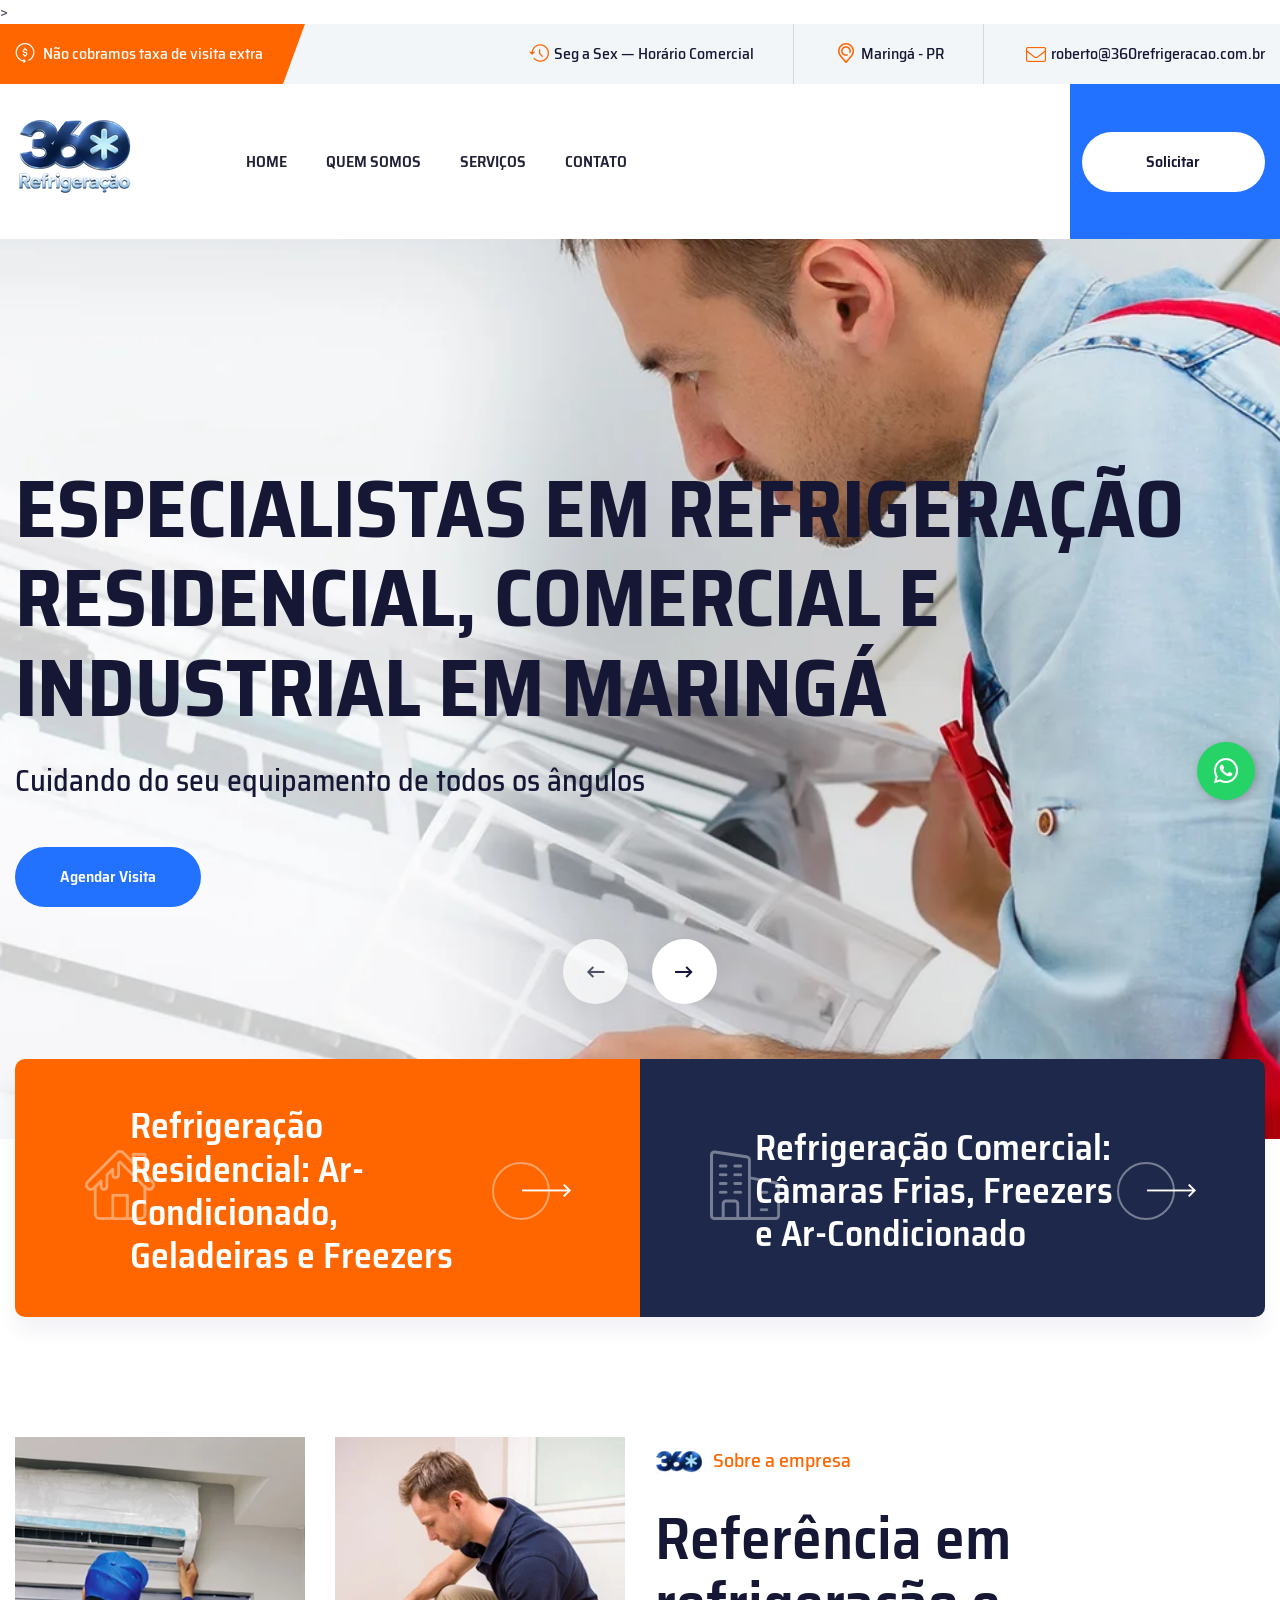
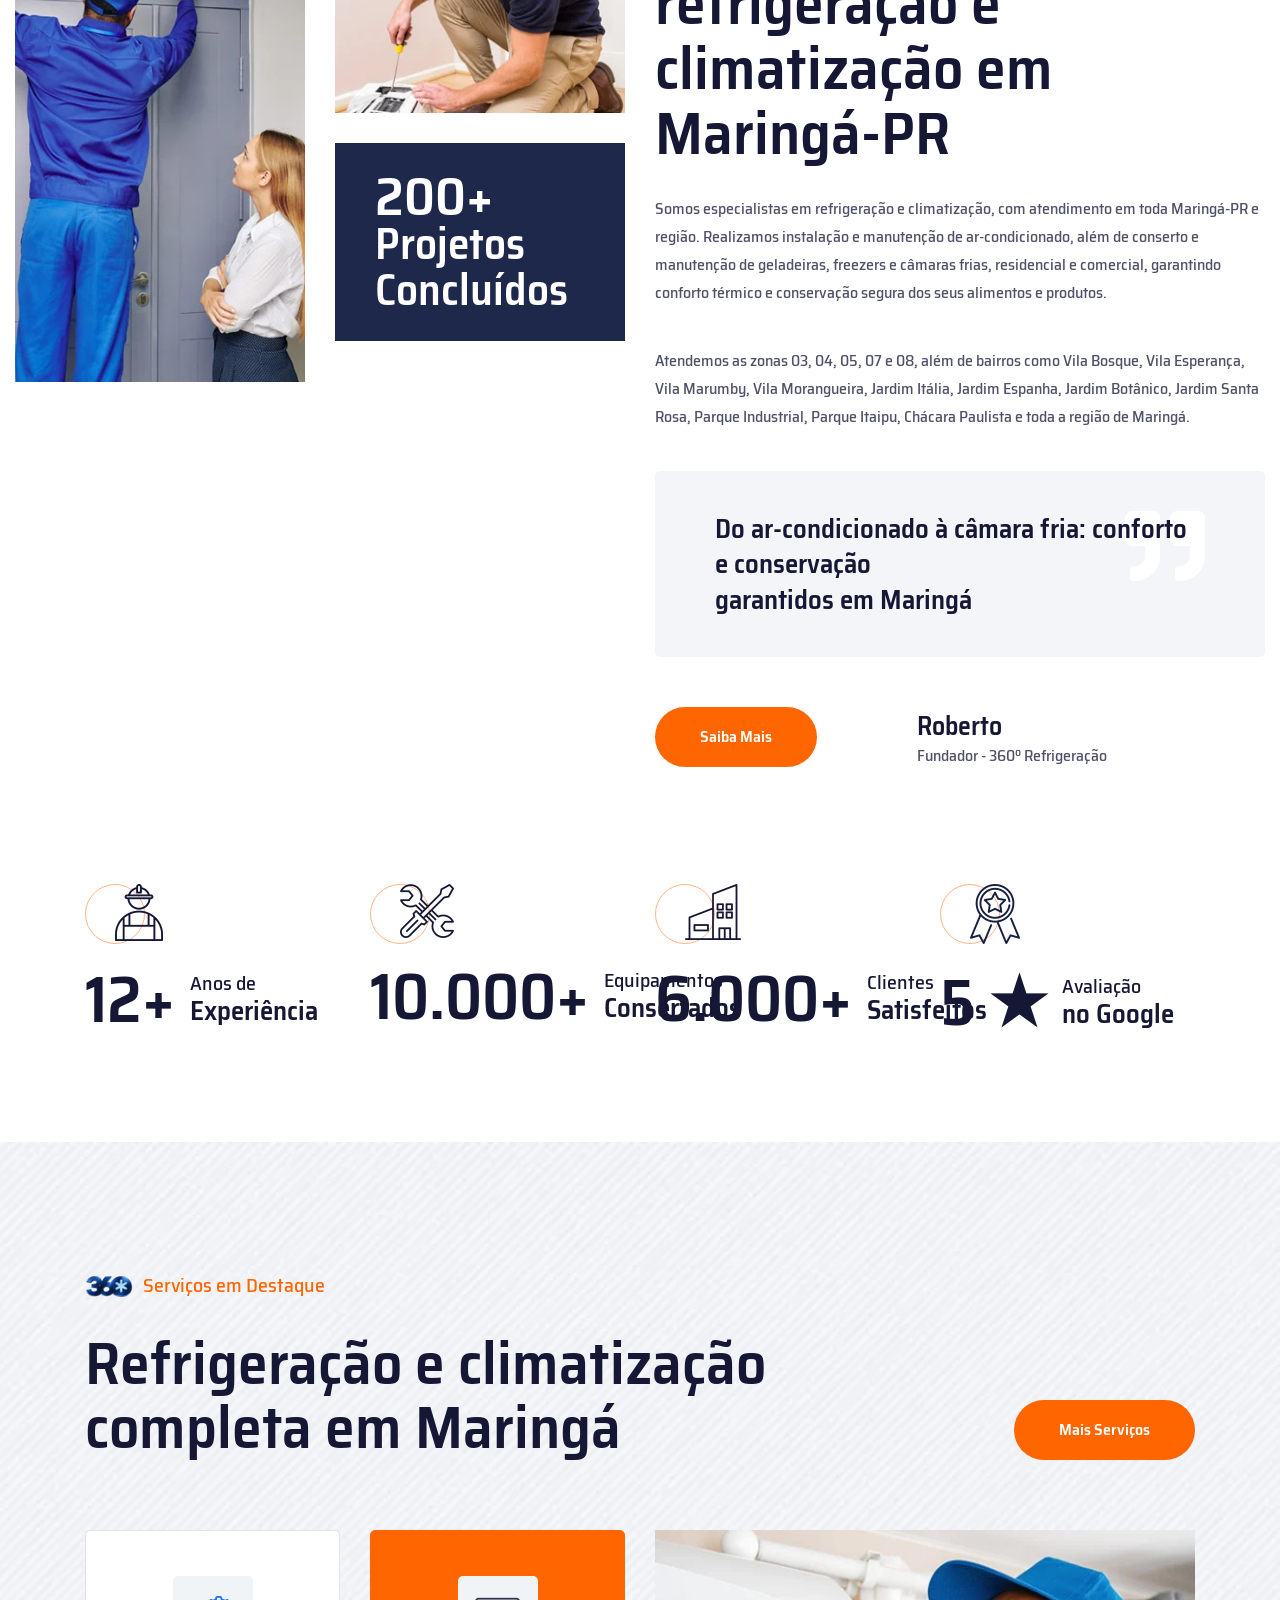
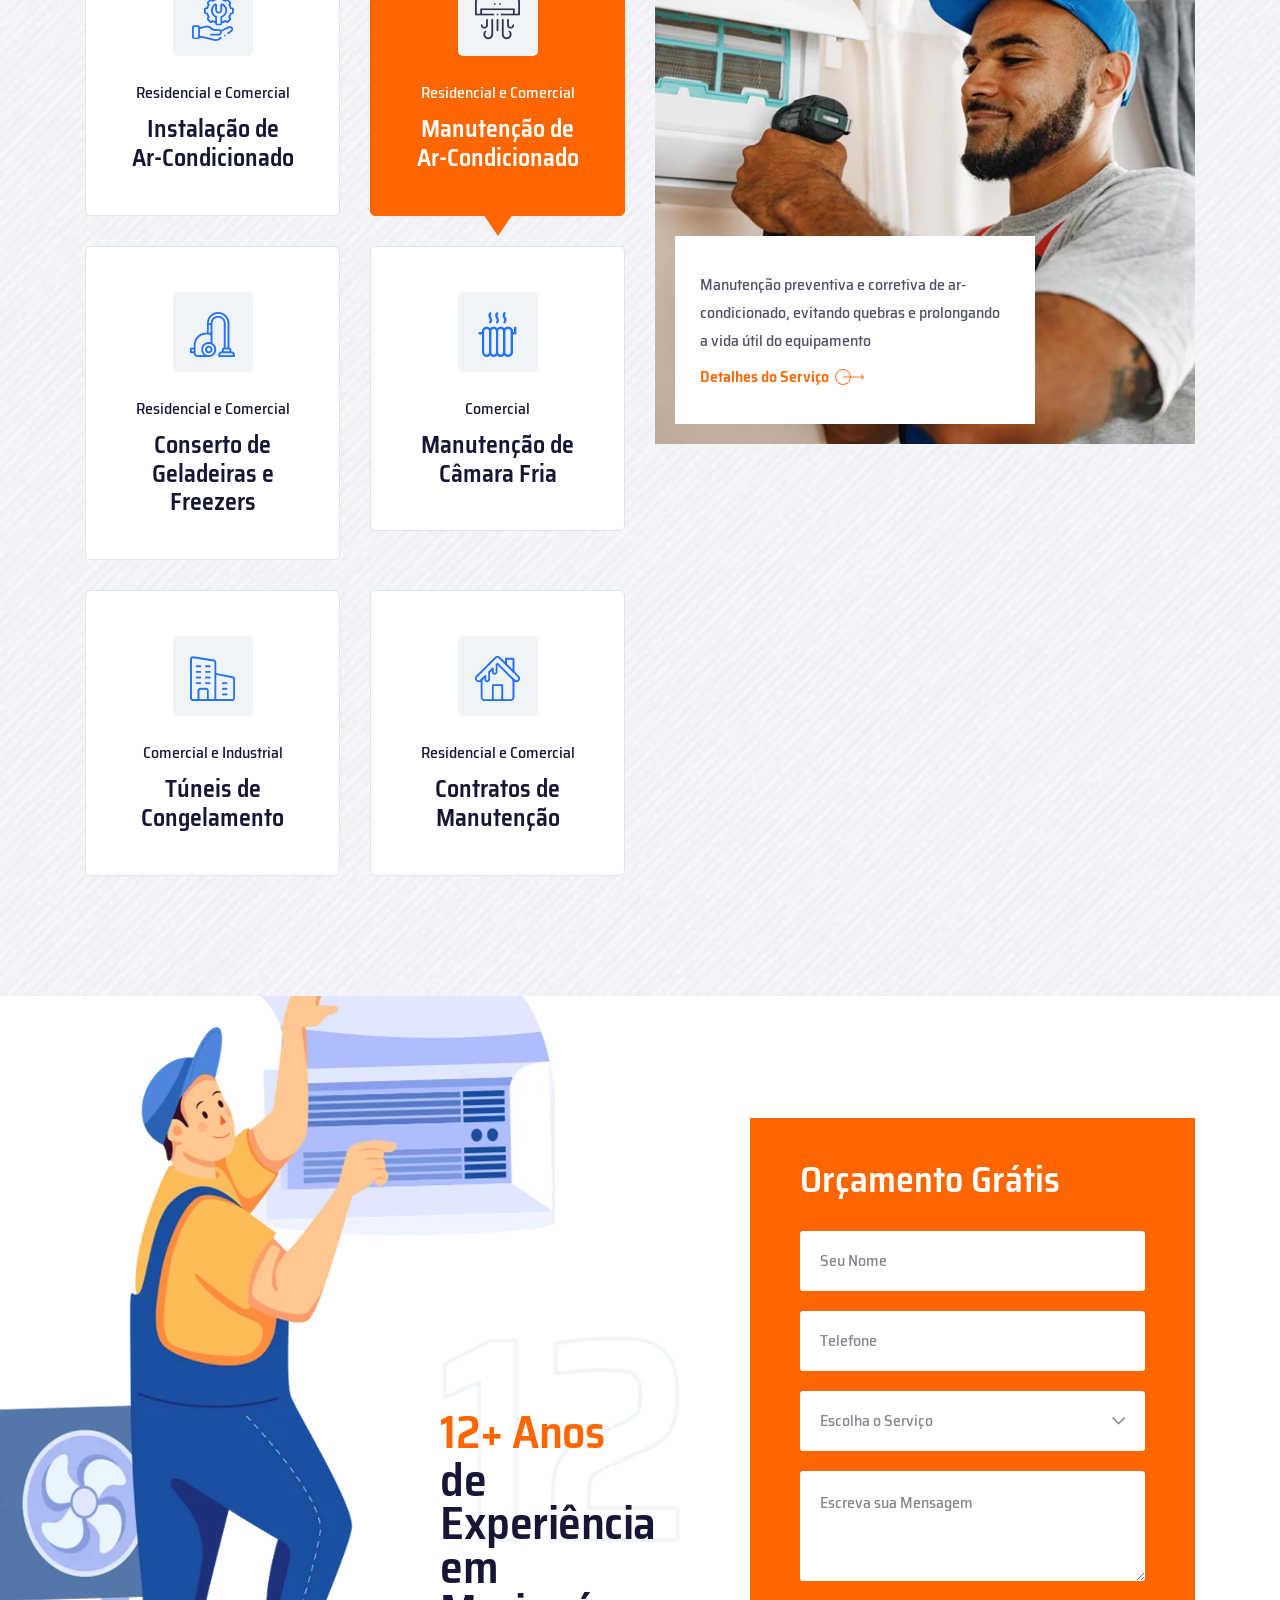
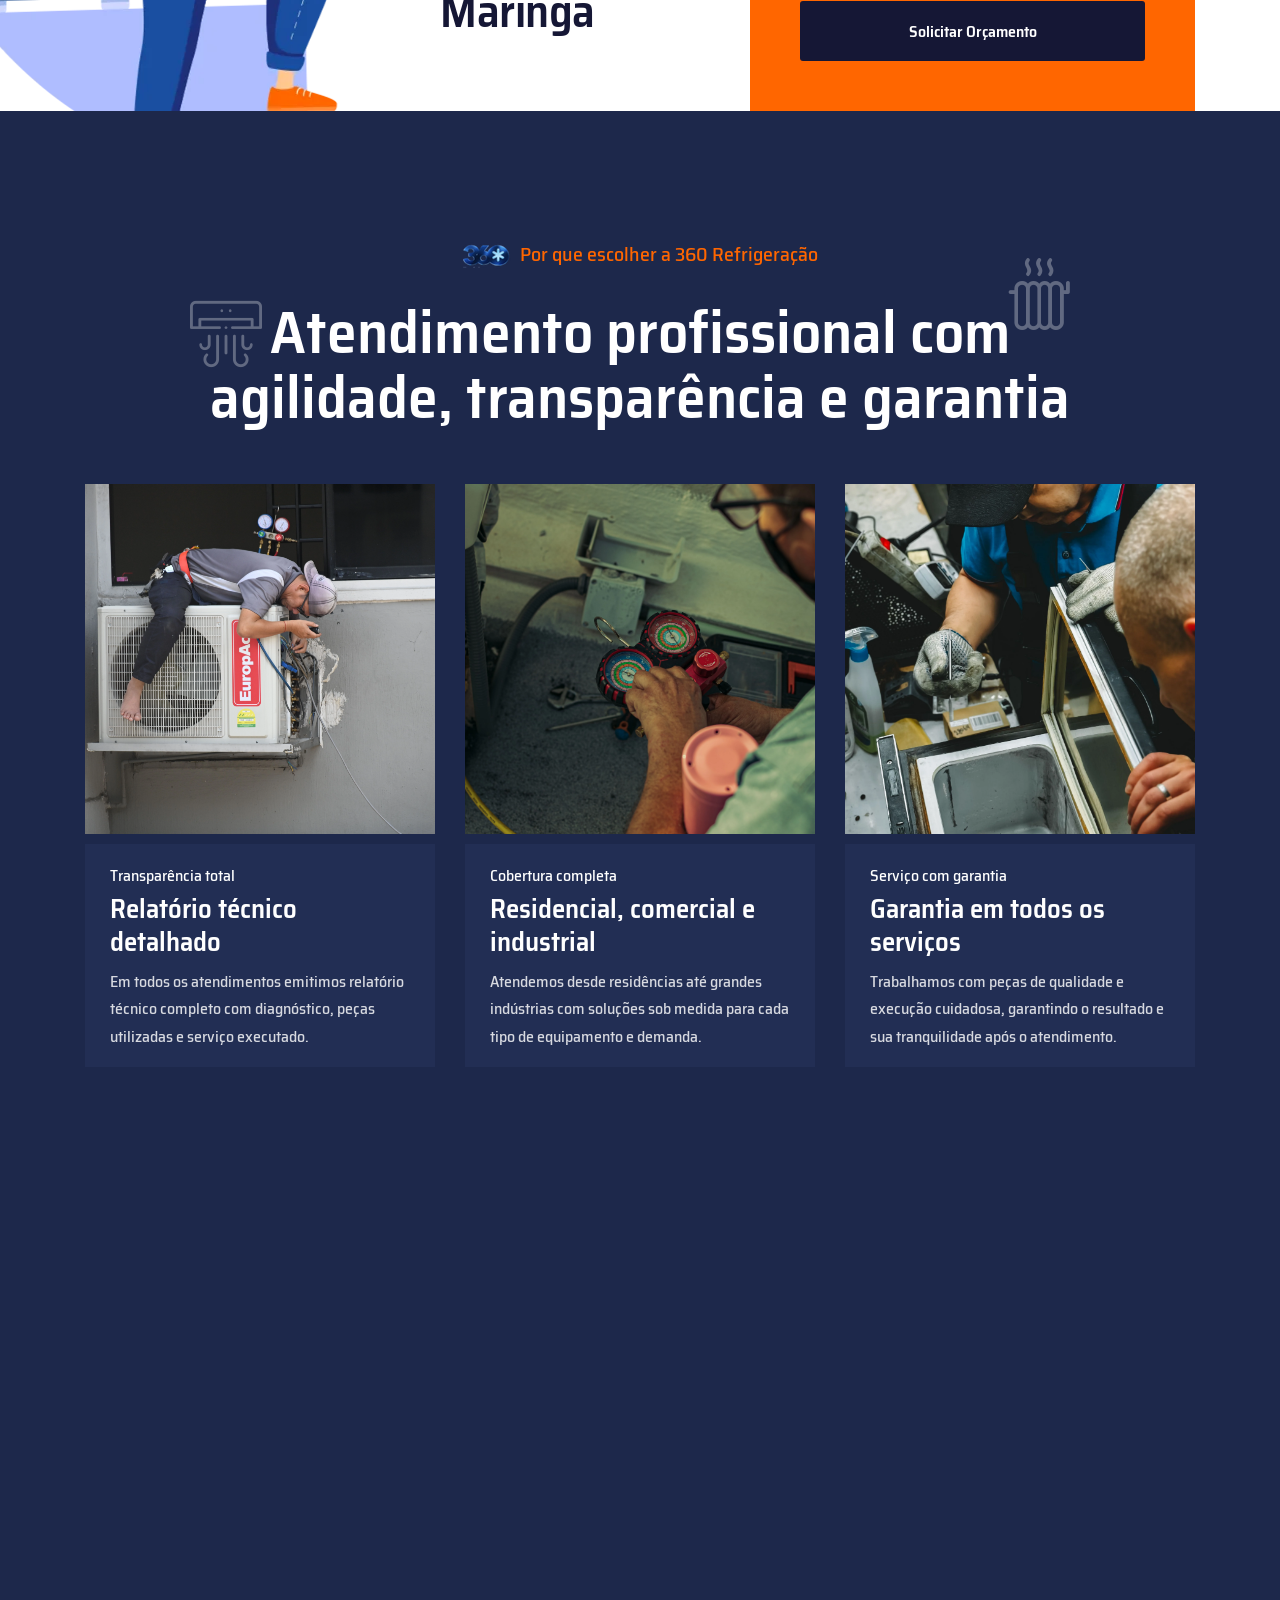
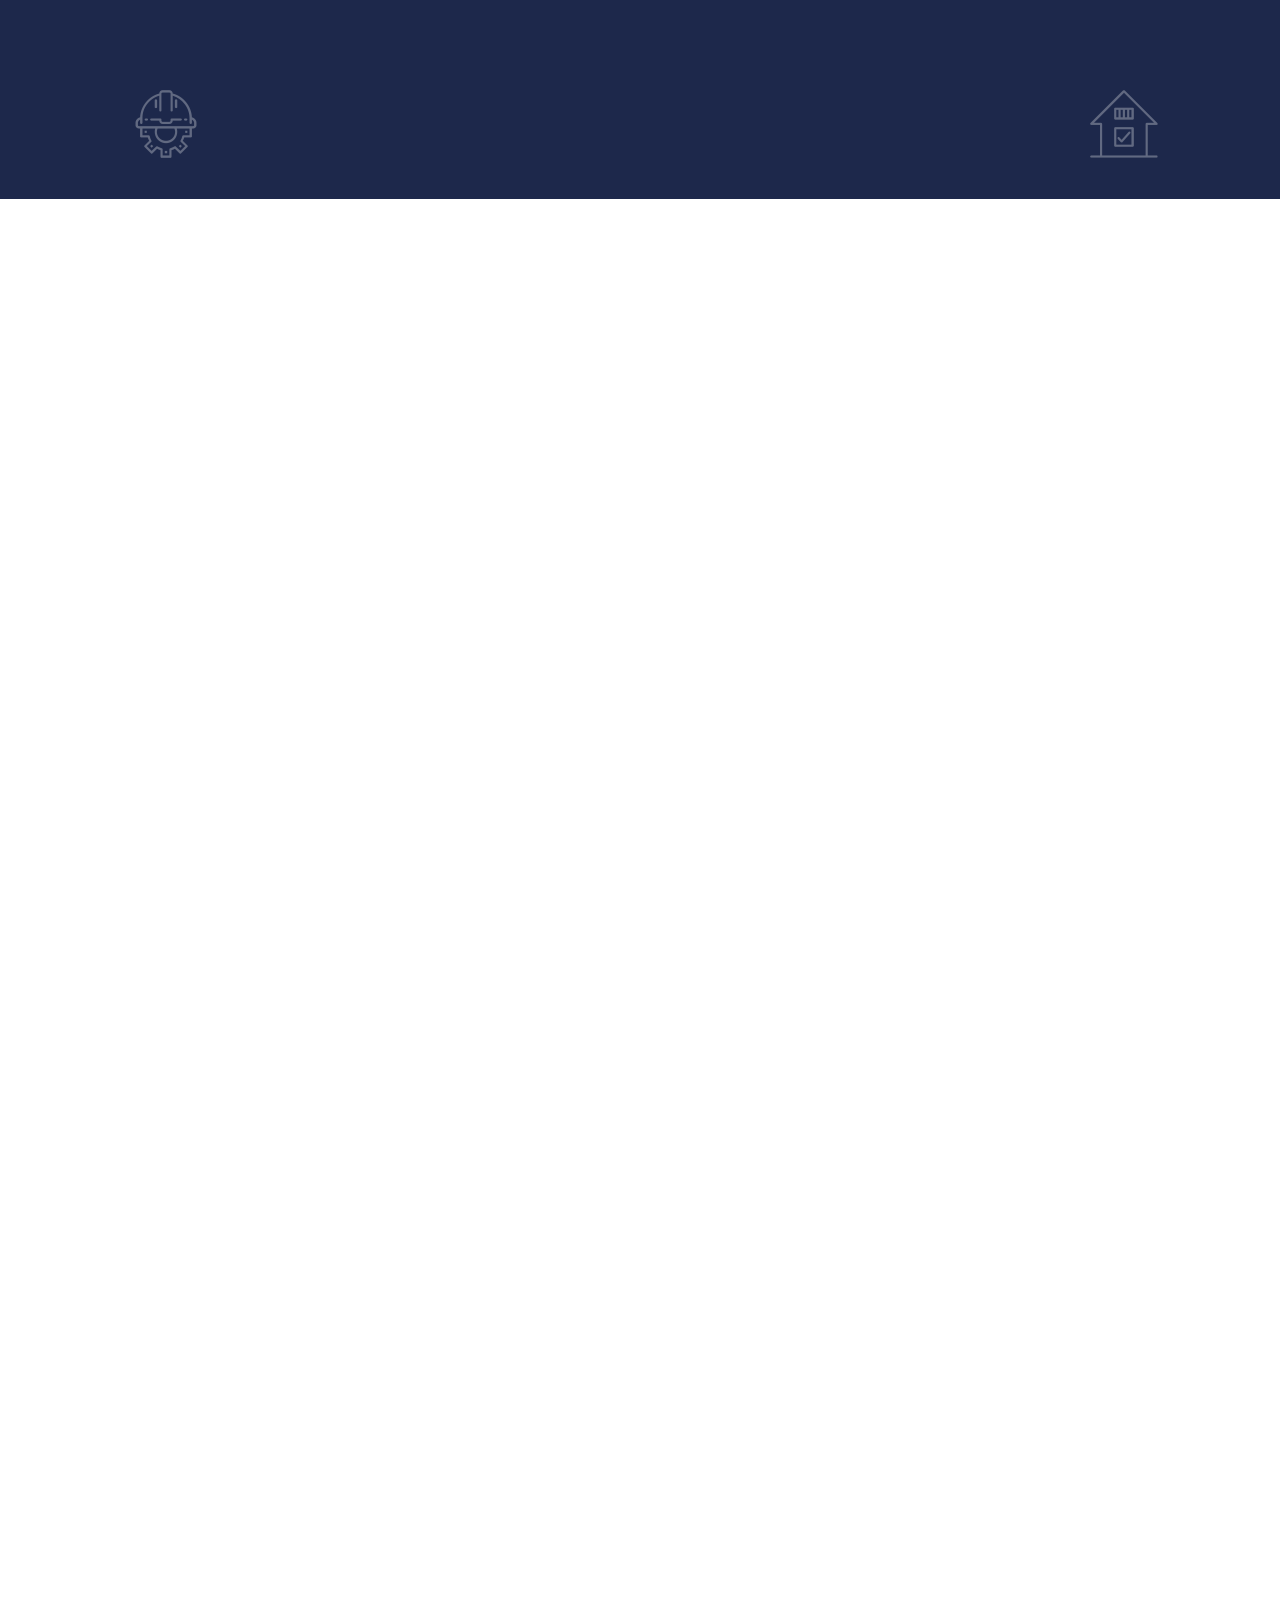
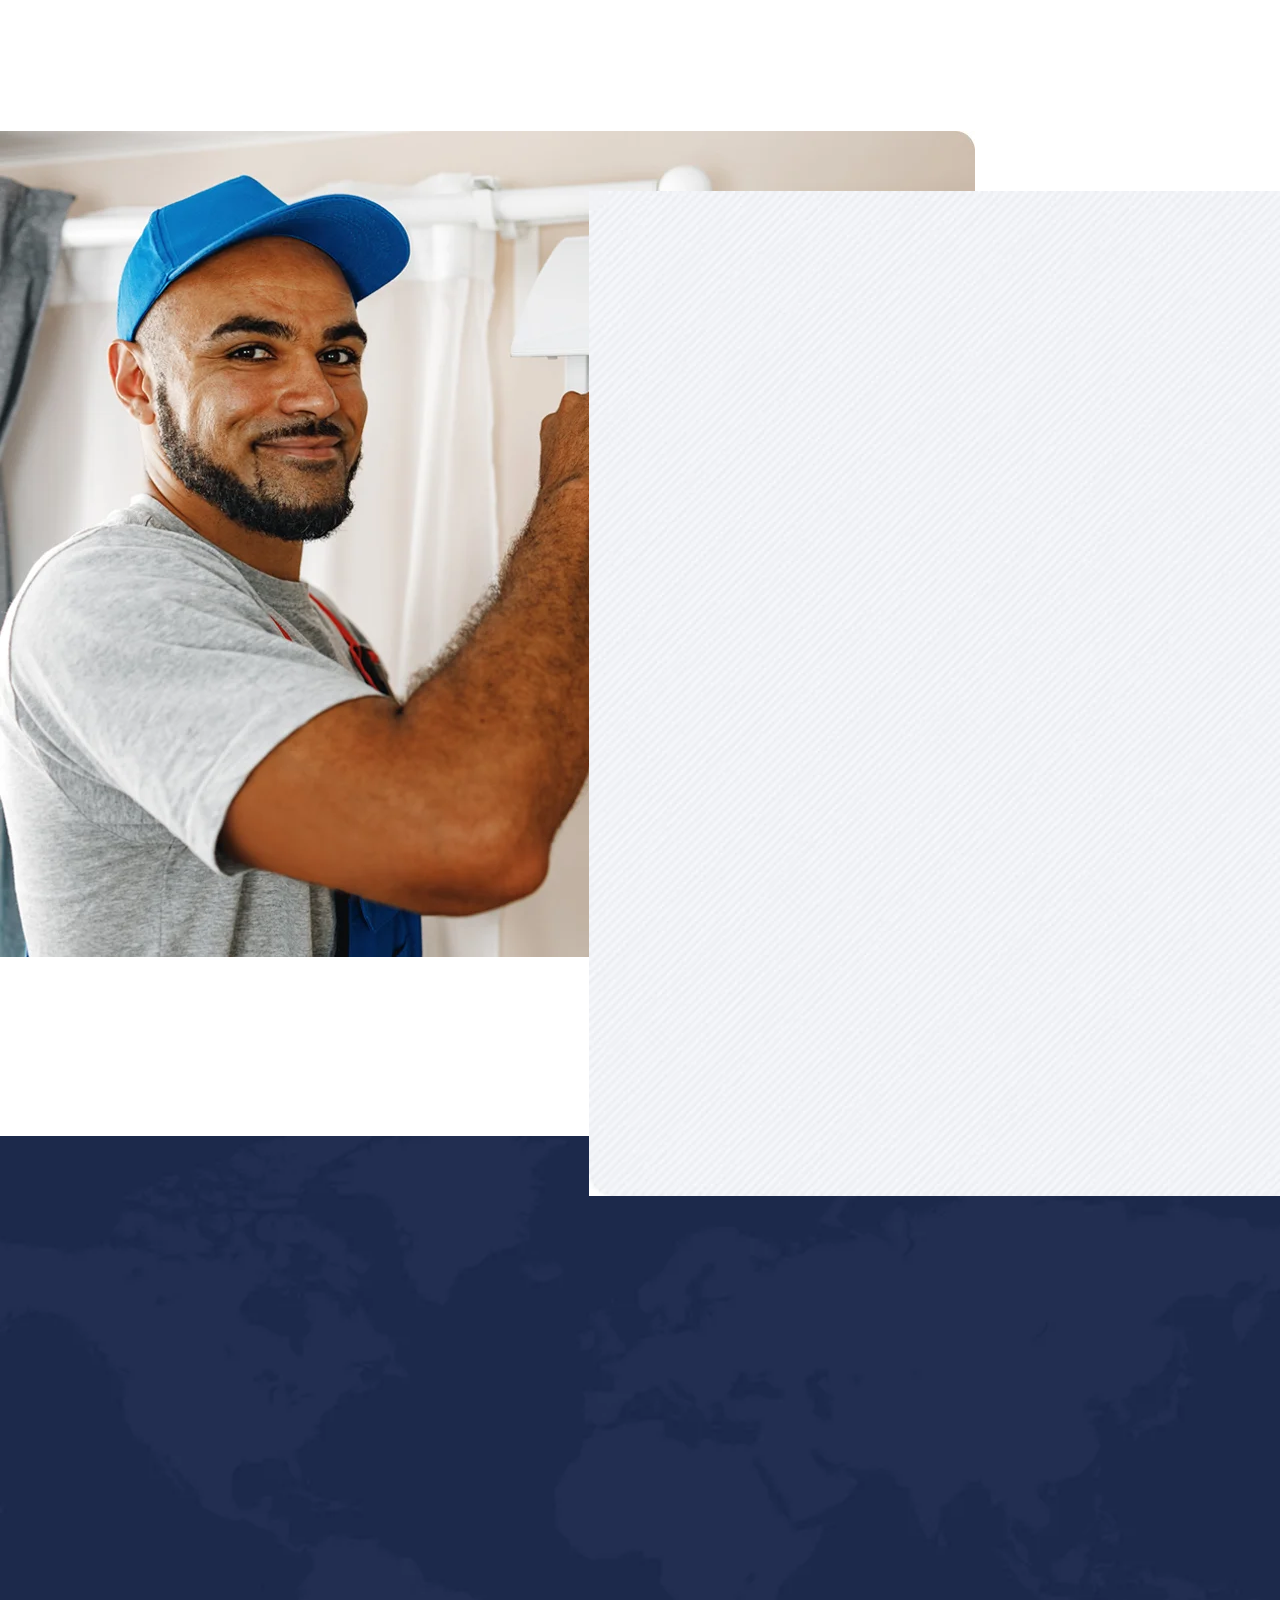
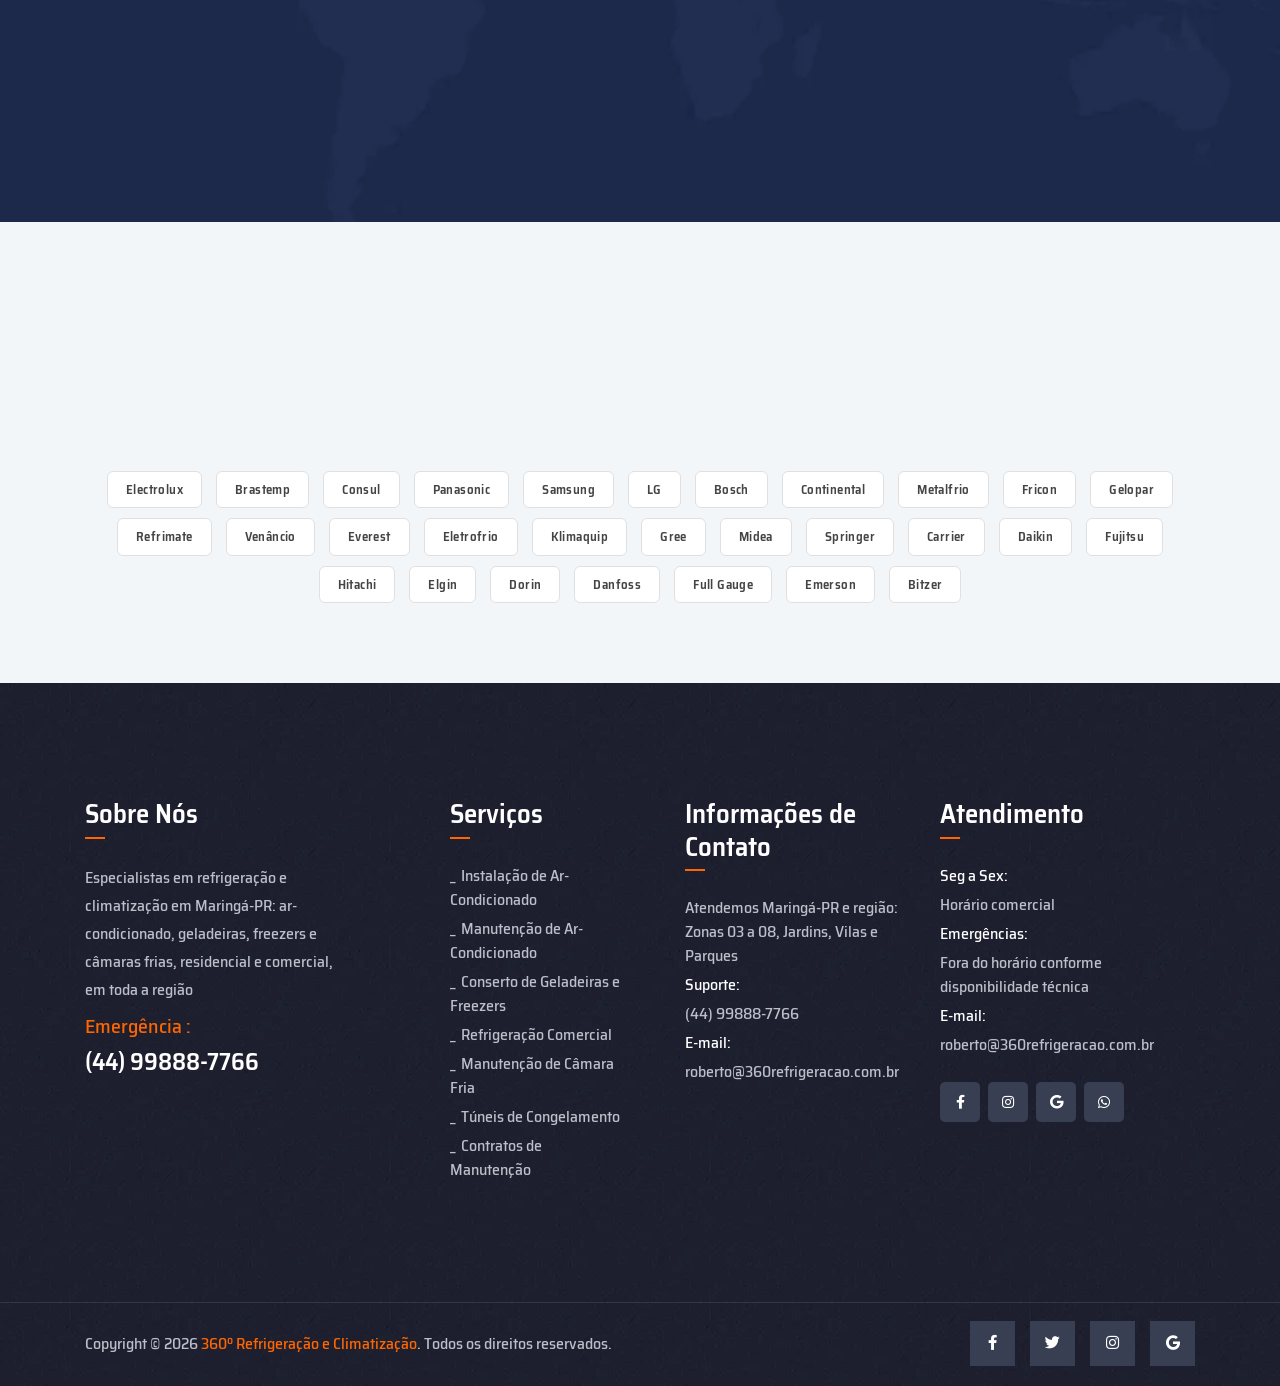
==== commit 77428202: "Aplica atualizacoes do cliente: email, horario, 12 anos, planos/blog removidos, marcas, diferenciais" ====
--- a/index.html
+++ b/index.html
@@ -2,6 +2,16 @@
 <html class="no-js" lang="pt-br">
 
 <head>
+    <!-- Google tag (gtag.js) -->
+    <script async src="https://www.googletagmanager.com/gtag/js?id=G-JFVK31J1QC"></script>
+    <script>
+      window.dataLayer = window.dataLayer || [];
+      function gtag(){dataLayer.push(arguments);}
+      gtag('js', new Date());
+
+      gtag('config', 'G-JFVK31J1QC');
+    </script>
+
     <meta charset="utf-8">
     <meta http-equiv="x-ua-compatible" content="ie=edge">
     <title>Refrigeração e Climatização em Maringá-PR | Ar-Condicionado, Geladeiras, Freezers e Câmaras Frias - 360º Refrigeração</title>
@@ -47,7 +57,7 @@
       "image": "assets/img/logo/logo.png",
       "description": "Empresa especializada em refrigeração e climatização em Maringá-PR: instalação e manutenção de ar-condicionado, conserto de geladeiras, freezers e manutenção de câmaras frias, residencial e comercial.",
       "telephone": "+55-44-99999-9999",
-      "email": "r.fioravante@hotmail.com",
+      "email": "roberto@360refrigeracao.com.br",
       "priceRange": "$$",
       "address": {
         "@type": "PostalAddress",
@@ -98,7 +108,7 @@
         { "@type": "Offer", "itemOffered": { "@type": "Service", "name": "Conserto e Manutenção de Freezers" } },
         { "@type": "Offer", "itemOffered": { "@type": "Service", "name": "Conserto e Manutenção de Câmara Fria" } }
       ],
-      "openingHours": "Mo-Sa 08:00-18:00",
+      "openingHours": "Mo-Fr 08:00-18:00",
       "sameAs": [
         "https://www.facebook.com/",
         "https://www.instagram.com/"
@@ -137,9 +147,9 @@
                     <div class="col-xl-9 col-lg-8">
                         <div class="header-top-right">
                             <ul>
-                                <li><i class="flaticon-history"></i>Segunda a Sábado</li>
+                                <li><i class="flaticon-history"></i>Seg a Sex — Horário Comercial</li>
                                 <li><i class="flaticon-pin"></i>Maringá - PR</li>
-                                <li><i class="fal fa-envelope"></i><a href="mailto:r.fioravante@hotmail.com">r.fioravante@hotmail.com</a></li>
+                                <li><i class="fal fa-envelope"></i><a href="mailto:roberto@360refrigeracao.com.br">roberto@360refrigeracao.com.br</a></li>
                             </ul>
                         </div>
                     </div>
@@ -192,9 +202,9 @@
                     <div class="contact-list mb-30">
                         <h4>Informações de Contato</h4>
                         <ul>
-                            <li><i class="flaticon-history"></i>Segunda a Sábado</li>
+                            <li><i class="flaticon-history"></i>Seg a Sex — Horário Comercial</li>
                             <li><i class="flaticon-pin"></i>Maringá - PR</li>
-                            <li><i class="fal fa-envelope"></i><a href="mailto:r.fioravante@hotmail.com">r.fioravante@hotmail.com</a></li>
+                            <li><i class="fal fa-envelope"></i><a href="mailto:roberto@360refrigeracao.com.br">roberto@360refrigeracao.com.br</a></li>
                         </ul>
                         <div class="sidebar__menu--social">
                             <a href="#"><i class="fab fa-facebook-f"></i></a>
@@ -220,8 +230,8 @@
                             <div class="row">
                                 <div class="col-lg-12">
                                     <div class="aslider z-index">
-                                        <h1 class="aslider--title mb-30" data-animation="fadeInUp" data-delay=".5s">Refrigeração e Climatização <br> em Maringá-PR</h1>
-                                        <h2 class="aslider--subtitle mb-50" data-animation="fadeInUp" data-delay=".7s">Ar-condicionado, geladeiras, freezers e câmaras frias: instalação, conserto e manutenção</h2>
+                                        <h1 class="aslider--title mb-30" data-animation="fadeInUp" data-delay=".5s">Especialistas em Refrigeração <br> Residencial, Comercial e Industrial em Maringá</h1>
+                                        <h2 class="aslider--subtitle mb-50" data-animation="fadeInUp" data-delay=".7s">Cuidando do seu equipamento de todos os ângulos</h2>
                                         <div class="aslider--btn" data-animation="fadeInUp" data-delay=".9s">
                                             <a href="contact.html" class="theme-btn theme-btn-blue">Agendar Visita</a>
                                         </div>
@@ -344,11 +354,11 @@
                             </div>
                             <div class="afact--text">
                                 <div class="afact--text__title">
-                                    <h2>80</h2>
+                                    <h2>12+</h2>
                                 </div>
                                 <div class="afact--text__content">
-                                    <h4>Técnicos</h4>
-                                    <h3>Especializados</h3>
+                                    <h4>Anos de</h4>
+                                    <h3>Experiência</h3>
                                 </div>
                             </div>
                         </div>
@@ -360,11 +370,11 @@
                             </div>
                             <div class="afact--text">
                                 <div class="afact--text__title">
-                                    <h2>70</h2>
+                                    <h2>10.000+</h2>
                                 </div>
                                 <div class="afact--text__content">
-                                    <h4>Projetos</h4>
-                                    <h3>Concluídos</h3>
+                                    <h4>Equipamentos</h4>
+                                    <h3>Consertados</h3>
                                 </div>
                             </div>
                         </div>
@@ -376,11 +386,11 @@
                             </div>
                             <div class="afact--text">
                                 <div class="afact--text__title">
-                                    <h2>20+</h2>
+                                    <h2>6.000+</h2>
                                 </div>
                                 <div class="afact--text__content">
-                                    <h4>Bairros</h4>
-                                    <h3>Atendidos em Maringá</h3>
+                                    <h4>Clientes</h4>
+                                    <h3>Satisfeitos</h3>
                                 </div>
                             </div>
                         </div>
@@ -392,11 +402,11 @@
                             </div>
                             <div class="afact--text">
                                 <div class="afact--text__title">
-                                    <h2>50</h2>
+                                    <h2>5 ★</h2>
                                 </div>
                                 <div class="afact--text__content">
-                                    <h4>Clientes</h4>
-                                    <h3>Satisfeitos</h3>
+                                    <h4>Avaliação</h4>
+                                    <h3>no Google</h3>
                                 </div>
                             </div>
                         </div>
@@ -486,6 +496,36 @@
                                     </div>
                                 </div>
                             </li>
+                            <li class="nav-item" role="presentation">
+                                <div class="nav-link" id="contact-tab3" data-bs-toggle="tab" data-bs-target="#contact3" role="tab" aria-controls="contact3" aria-selected="false">
+                                    <div class="aservice-box wow fadeInUp" data-wow-delay="1.5s">
+                                        <div class="aservice mb-30">
+                                            <div class="aservice__icon z-index">
+                                                <i class="flaticon-business-and-trade"></i>
+                                            </div>
+                                            <div class="aservice__text z-index">
+                                                <span>Comercial e Industrial</span>
+                                                <h6 class="aservice__text--title"><a href="service-details.html">Túneis de Congelamento</a></h6>
+                                            </div>
+                                        </div>
+                                    </div>
+                                </div>
+                            </li>
+                            <li class="nav-item" role="presentation">
+                                <div class="nav-link" id="contact-tab4" data-bs-toggle="tab" data-bs-target="#contact4" role="tab" aria-controls="contact4" aria-selected="false">
+                                    <div class="aservice-box wow fadeInUp" data-wow-delay="1.8s">
+                                        <div class="aservice mb-30">
+                                            <div class="aservice__icon z-index">
+                                                <i class="flaticon-snowfall"></i>
+                                            </div>
+                                            <div class="aservice__text z-index">
+                                                <span>Residencial e Comercial</span>
+                                                <h6 class="aservice__text--title"><a href="service-details.html">Contratos de Manutenção</a></h6>
+                                            </div>
+                                        </div>
+                                    </div>
+                                </div>
+                            </li>
                         </ul>
                     </div>
                     <div class="col-lg-6">
@@ -526,6 +566,24 @@
                                     </div>
                                 </div>
                             </div>
+                            <div class="tab-pane fade" id="contact3" role="tabpanel" aria-labelledby="contact-tab3">
+                                <div class="aservice__img mb-30">
+                                    <img src="assets/img/service/service-tab4.jpg" class="img-fluid" alt="Túnel de congelamento">
+                                    <div class="aservice__img--text">
+                                        <p>Manutenção especializada em túneis de congelamento para indústrias alimentícias e frigoíficos, garantindo performance e segurança operacional</p>
+                                        <a href="service-details.html" class="aservice__img--text__link">Detalhes do Serviço <i><img src="assets/img/icon/contact-arrow.png" class="img-fluid" alt="img"></i></a>
+                                    </div>
+                                </div>
+                            </div>
+                            <div class="tab-pane fade" id="contact4" role="tabpanel" aria-labelledby="contact-tab4">
+                                <div class="aservice__img mb-30">
+                                    <img src="assets/img/service/service-img.webp" class="img-fluid" alt="Contratos de manutenção">
+                                    <div class="aservice__img--text">
+                                        <p>Contratos periódicos de manutenção preventiva para empresas, com visitas programadas, relatório técnico detalhado e prioridade no atendimento</p>
+                                        <a href="service-details.html" class="aservice__img--text__link">Detalhes do Serviço <i><img src="assets/img/icon/contact-arrow.png" class="img-fluid" alt="img"></i></a>
+                                    </div>
+                                </div>
+                            </div>
                         </div>
                     </div>
                 </div>
@@ -541,9 +599,9 @@
                         <div class="acontact__img wow fadeInUp" data-wow-delay=".3s">
                             <img src="assets/img/contact/contact-img-1.webp" class="img-fluid" alt="img">
                             <div class="acontact__img--text wow fadeInUp" data-wow-delay=".5s">
-                                <h1 class="acontact__img--text__backtitle">25</h1>
+                                <h1 class="acontact__img--text__backtitle">12</h1>
                                 <h2 class="z-index acontact__headline">
-                                    <span class="acontact__headline--highlight">25+ Anos</span>
+                                    <span class="acontact__headline--highlight">12+ Anos</span>
                                     <span>de</span>
                                     <span>Experiência</span>
                                     <span>em</span>
@@ -565,7 +623,11 @@
                                         <option value="">Manutenção de Ar-Condicionado</option>
                                         <option value="">Conserto de Geladeira</option>
                                         <option value="">Conserto de Freezer</option>
+                                        <option value="">Conserto de Cervejeira / Expositor</option>
+                                        <option value="">Balcão Refrigerado</option>
                                         <option value="">Manutenção de Câmara Fria</option>
+                                        <option value="">Túnel de Congelamento</option>
+                                        <option value="">Contrato de Manutenção</option>
                                     </select>
                                 </div>
                                 <textarea placeholder="Escreva sua Mensagem"></textarea>
@@ -594,51 +656,75 @@
                     </div>
                 </div>
                 <div class="row">
-                    <div class="col-xl-3 col-lg-4 col-sm-6">
+                    <div class="col-xl-4 col-lg-4 col-sm-6">
+                        <div class="ateam mb-30 fix wow fadeInUp" data-wow-delay=".3s">
+                            <div class="ateam__img mb-10">
+                                <img src="assets/img/team/trust-stock-01.webp" class="img-fluid" alt="Relatório técnico detalhado">
+                            </div>
+                            <div class="ateam__text">
+                                <span>Transparência total</span>
+                                <h4 class="ateam__text--title">Relatório técnico detalhado</h4>
+                                <p>Em todos os atendimentos emitimos relatório técnico completo com diagnóstico, peças utilizadas e serviço executado.</p>
+                            </div>
+                        </div>
+                    </div>
+                    <div class="col-xl-4 col-lg-4 col-sm-6">
                         <div class="ateam mb-30 fix wow fadeInUp" data-wow-delay=".5s">
                             <div class="ateam__img mb-10">
-                                <img src="assets/img/team/trust-stock-01.webp" class="img-fluid" alt="Técnico realizando manutenção em unidade externa de ar-condicionado">
+                                <img src="assets/img/team/trust-stock-02.webp" class="img-fluid" alt="Atendimento residencial, comercial e industrial">
                             </div>
                             <div class="ateam__text">
-                                <span>Atendimento rápido em Maringá</span>
-                                <h4 class="ateam__text--title">Visita técnica com agilidade</h4>
-                                <p>Atendemos residências, comércios e indústrias com resposta rápida para instalação, conserto e manutenção.</p>
-                            </div>
-                        </div>
-                    </div>
-                    <div class="col-xl-3 col-lg-4 col-sm-6">
-                        <div class="ateam mb-30 fix wow fadeInUp" data-wow-delay=".8s">
+                                <span>Cobertura completa</span>
+                                <h4 class="ateam__text--title">Residencial, comercial e industrial</h4>
+                                <p>Atendemos desde residências até grandes indústrias com soluções sob medida para cada tipo de equipamento e demanda.</p>
+                            </div>
+                        </div>
+                    </div>
+                    <div class="col-xl-4 col-lg-4 col-sm-6">
+                        <div class="ateam mb-30 fix wow fadeInUp" data-wow-delay=".7s">
                             <div class="ateam__img mb-10">
-                                <img src="assets/img/team/trust-stock-02.webp" class="img-fluid" alt="Profissional ajustando manômetro em manutenção de ar-condicionado">
+                                <img src="assets/img/team/trust-stock-03.webp" class="img-fluid" alt="Garantia dos serviços">
                             </div>
                             <div class="ateam__text">
-                                <span>Orçamento transparente</span>
-                                <h4 class="ateam__text--title">Preço justo e diagnóstico honesto</h4>
-                                <p>Explicamos o problema com clareza, indicamos a melhor solução e trabalhamos com valores coerentes e sem surpresa.</p>
-                            </div>
-                        </div>
-                    </div>
-                    <div class="col-xl-3 col-lg-4 col-sm-6">
+                                <span>Serviço com garantia</span>
+                                <h4 class="ateam__text--title">Garantia em todos os serviços</h4>
+                                <p>Trabalhamos com peças de qualidade e execução cuidadosa, garantindo o resultado e sua tranquilidade após o atendimento.</p>
+                            </div>
+                        </div>
+                    </div>
+                    <div class="col-xl-4 col-lg-4 col-sm-6">
+                        <div class="ateam mb-30 fix wow fadeInUp" data-wow-delay=".9s">
+                            <div class="ateam__img mb-10">
+                                <img src="assets/img/team/trust-stock-04.webp" class="img-fluid" alt="Atendimento emergencial">
+                            </div>
+                            <div class="ateam__text">
+                                <span>Disponibilidade</span>
+                                <h4 class="ateam__text--title">Atendimento emergencial</h4>
+                                <p>Atendimento fora do horário comercial para emergências conforme disponibilidade técnica, minimizando seu prejuízo.</p>
+                            </div>
+                        </div>
+                    </div>
+                    <div class="col-xl-4 col-lg-4 col-sm-6">
                         <div class="ateam mb-30 fix wow fadeInUp" data-wow-delay="1.1s">
                             <div class="ateam__img mb-10">
-                                <img src="assets/img/team/trust-stock-03.webp" class="img-fluid" alt="Técnicos realizando reparo em equipamento de refrigeração">
+                                <img src="assets/img/team/trust-stock-01.webp" class="img-fluid" alt="Mais de 12 anos de experiência">
                             </div>
                             <div class="ateam__text">
-                                <span>Serviço com garantia</span>
-                                <h4 class="ateam__text--title">Mais segurança para o cliente</h4>
-                                <p>Trabalhamos com peças de qualidade, execução cuidadosa e garantia nos serviços para mais confiança no resultado.</p>
-                            </div>
-                        </div>
-                    </div>
-                    <div class="col-xl-3 d-lg-none d-xl-block col-sm-6">
-                        <div class="ateam mb-30 fix wow fadeInUp" data-wow-delay="1.2s">
+                                <span>Experiência comprovada</span>
+                                <h4 class="ateam__text--title">Mais de 12 anos de experiência</h4>
+                                <p>Mais de 12 anos dedicados exclusivamente à refrigeração residencial, comercial e industrial em Maringá e região.</p>
+                            </div>
+                        </div>
+                    </div>
+                    <div class="col-xl-4 col-lg-4 col-sm-6">
+                        <div class="ateam mb-30 fix wow fadeInUp" data-wow-delay="1.3s">
                             <div class="ateam__img mb-10">
-                                <img src="assets/img/team/trust-stock-04.webp" class="img-fluid" alt="Técnico executando manutenção em sistema de climatização interno">
+                                <img src="assets/img/team/trust-stock-02.webp" class="img-fluid" alt="Técnicos qualificados e equipados">
                             </div>
                             <div class="ateam__text">
-                                <span>Especialização completa</span>
-                                <h4 class="ateam__text--title">Residencial, comercial e industrial</h4>
-                                <p>Atuamos com ar-condicionado, geladeiras, freezers, câmaras frias e PMOC, cobrindo diferentes necessidades com precisão.</p>
+                                <span>Qualificação técnica</span>
+                                <h4 class="ateam__text--title">Técnicos qualificados e equipados</h4>
+                                <p>Equipe com formação técnica especializada e equipamentos profissionais para diagnósticos precisos e serviços seguros.</p>
                             </div>
                         </div>
                     </div>
@@ -790,17 +876,17 @@
                                             <i class="flaticon-technician"></i>
                                         </div>
                                         <div class="achoose__text">
-                                            <h4 class="achoose__text--title">Técnicos Especializados</h4>
-                                            <p>Nossa equipe é treinada para instalação, conserto e manutenção de ar-condicionado, geladeiras, freezers e câmaras frias, atendendo com agilidade toda a região de Maringá</p>
-                                        </div>
-                                    </div>
-                                    <div class="achoose mb-40 wow fadeInUp" data-wow-delay="1.2s">
+                                            <h4 class="achoose__text--title">+12 Anos de Experiência</h4>
+                                            <p>Mais de 12 anos dedicados exclusivamente à refrigeração residencial, comercial e industrial em Maringá, com técnicos qualificados e equipamentos profissionais</p>
+                                        </div>
+                                    </div>
+                                    <div class="achoose mb-35 wow fadeInUp" data-wow-delay="1.1s">
                                         <div class="achoose__icon theme-bg">
                                             <i class="flaticon-satisfaction"></i>
                                         </div>
                                         <div class="achoose__text">
-                                            <h4 class="achoose__text--title">Serviços com Garantia</h4>
-                                            <p>Oferecemos garantia em todos os serviços de refrigeração e climatização, com peças originais e atendimento transparente</p>
+                                            <h4 class="achoose__text--title">Garantia e Relatório Técnico</h4>
+                                            <p>Garantia em todos os serviços, peças de qualidade e relatório técnico detalhado em cada atendimento para total transparência</p>
                                         </div>
                                     </div>
                                 </div>
@@ -811,134 +897,6 @@
             </div>
         </section>
         <!-- choose us area end here -->
-
-        <!-- pricing area start here -->
-        <section class="pricing-area pb-90 pt-180">
-            <div class="container">
-                <div class="row">
-                    <div class="col-12">
-                        <div class="section-title-wrapper mb-70 wow fadeInUp" data-wow-delay=".3s">
-                            <h6 class="subtitle mb-20"><img src="assets/img/icon/subtitle-icon.png" class="img-fluid" alt="img"> Escolha seu Plano</h6>
-                            <h2 class="section-title">Planos de manutenção com <br>preços justos em Maringá</h2>
-                        </div>
-                    </div>
-                </div>
-                <div class="row">
-                    <div class="col-xl-4 col-lg-6 col-md-6">
-                        <div class="aprice-bg wow flipInY" data-wow-delay=".6s">
-                            <div class="aprice mb-45">
-                                <div class="aprice__icon--wrapper mb-30">
-                                    <div class="aprice__icon">
-                                        <img src="assets/img/icon/choose-icon-1.png" class="img-fluid" alt="img">
-                                    </div>
-                                    <div class="aprice__icon--text">
-                                        <span>Plano Básico</span>
-                                        <h4>Ar-Condicionado</h4>
-                                    </div>
-                                </div>
-                                <div class="aprice__price--wrapper">
-                                    <h2>R$ 129,00/ <span>Mensal</span></h2>
-                                </div>
-                                <div class="aprice__list">
-                                    <ul>
-                                        <li>
-                                            <i class="fal fa-check"></i>Instalação de ar-condicionado
-                                        </li>
-                                        <li>
-                                            <i class="fal fa-check"></i>Limpeza do climatizador
-                                        </li>
-                                        <li>
-                                            <i class="fal fa-check"></i>Teste de compressor e gás
-                                        </li>
-                                        <li>
-                                            <i class="fal fa-check"></i>Suporte técnico 24/7
-                                        </li>
-                                    </ul>
-                                </div>
-                                <div class="aprice-btn text-center">
-                                    <a href="contact.html" class="theme-btn grey-btn">Contratar Agora</a>
-                                </div>
-                            </div>
-                        </div>
-                    </div>
-                    <div class="col-xl-4 col-lg-6 col-md-6">
-                        <div class="aprice-bg wow flipInY" data-wow-delay=".6s">
-                            <div class="aprice mb-45">
-                                <div class="aprice__icon--wrapper mb-30">
-                                    <div class="aprice__icon">
-                                        <img src="assets/img/icon/choose-icon-2.png" class="img-fluid" alt="img">
-                                    </div>
-                                    <div class="aprice__icon--text">
-                                        <span>Plano Padrão</span>
-                                        <h4>Geladeiras e Freezers</h4>
-                                    </div>
-                                </div>
-                                <div class="aprice__price--wrapper">
-                                    <h2>R$ 179,00/ <span>Mensal</span></h2>
-                                </div>
-                                <div class="aprice__list">
-                                    <ul>
-                                        <li>
-                                            <i class="fal fa-check"></i>Diagnóstico técnico completo
-                                        </li>
-                                        <li>
-                                            <i class="fal fa-check"></i>Conserto de geladeiras
-                                        </li>
-                                        <li>
-                                            <i class="fal fa-check"></i>Conserto de freezers
-                                        </li>
-                                        <li>
-                                            <i class="fal fa-check"></i>Suporte técnico 24/7
-                                        </li>
-                                    </ul>
-                                </div>
-                                <div class="aprice-btn text-center">
-                                    <a href="contact.html" class="theme-btn grey-btn">Contratar Agora</a>
-                                </div>
-                            </div>
-                        </div>
-                    </div>
-                    <div class="col-xl-4 col-lg-6 col-md-6">
-                        <div class="aprice-bg wow flipInY" data-wow-delay=".6s">
-                            <div class="aprice mb-45">
-                                <div class="aprice__icon--wrapper mb-30">
-                                    <div class="aprice__icon">
-                                        <img src="assets/img/icon/choose-icon-3.png" class="img-fluid" alt="img">
-                                    </div>
-                                    <div class="aprice__icon--text">
-                                        <span>Plano Premium</span>
-                                        <h4>Câmara Fria</h4>
-                                    </div>
-                                </div>
-                                <div class="aprice__price--wrapper">
-                                    <h2>R$ 249,00/ <span>Mensal</span></h2>
-                                </div>
-                                <div class="aprice__list">
-                                    <ul>
-                                        <li>
-                                            <i class="fal fa-check"></i>Manutenção de câmara fria
-                                        </li>
-                                        <li>
-                                            <i class="fal fa-check"></i>Teste de compressor e gás
-                                        </li>
-                                        <li>
-                                            <i class="fal fa-check"></i>Verificação de vedação e isolamento
-                                        </li>
-                                        <li>
-                                            <i class="fal fa-check"></i>Suporte técnico 24/7
-                                        </li>
-                                    </ul>
-                                </div>
-                                <div class="aprice-btn text-center">
-                                    <a href="contact.html" class="theme-btn grey-btn">Contratar Agora</a>
-                                </div>
-                            </div>
-                        </div>
-                    </div>
-                </div>
-            </div>
-        </section>
-        <!-- pricing area end here -->
 
         <!-- testimonial area start here -->
         <section class="testimonial-area" data-background="assets/img/testimonial/testimonial-bg.webp">
@@ -953,7 +911,7 @@
                         <div class="atestimonial__text wow fadeInUp" data-wow-delay="1s">
                             <div class="section-title-wrapper mb-20">
                                 <h6 class="subtitle mb-20"><img src="assets/img/icon/subtitle-icon.png" class="img-fluid" alt="img"> Avaliações no Google</h6>
-                                <h2 class="section-title text-white">O que nossos clientes <br> dizem sobre a Airvice</h2>
+                                <h2 class="section-title text-white">O que nossos clientes <br> dizem sobre a 360 Refrigeração</h2>
                             </div>
                             <div class="atestimonial-active swiper-container">
                                 <div class="swiper-wrapper">
@@ -1135,123 +1093,47 @@
         </section>
         <!-- testimonial area end here -->
 
-        <!-- blog area start here -->
-        <section class="blog-area pt-120 pb-90">
+        <!-- brand area start here -->
+        <div class="brand-area grey-bg pt-80 pb-80" id="marcas">
             <div class="container">
-                <div class="row">
-                    <div class="col-12">
-                        <div class="section-title-wrapper text-center mb-70 wow fadeInUp" data-wow-delay=".3s">
-                            <h6 class="subtitle mb-20"><img src="assets/img/icon/subtitle-icon.png" class="img-fluid" alt="img"> Artigos Recentes</h6>
-                            <h2 class="section-title">Fique por dentro das novidades <br> sobre refrigeração</h2>
-                        </div>
-                    </div>
-                </div>
-                <div class="row">
-                    <div class="col-lg-4 col-md-6">
-                        <div class="ablog mb-55 wow fadeInUp" data-wow-delay=".3s">
-                            <div class="ablog__img">
-                                <img src="assets/img/blog/blog-img-1.jpg" class="img-fluid" alt="img">
-                            </div>
-                            <div class="ablog__text">
-                                <div class="blog__date">
-                                    <h3>20</h3>
-                                    <span>Dez</span>
-                                </div>
-                                <div class="ablog__meta">
-                                    <ul>
-                                        <li><a href="#"><i class="far fa-bookmark"></i> Ar-Condicionado</a></li>
-                                        <li><a href="#"><i class="far fa-comments"></i> 0 Comentários</a></li>
-                                    </ul>
-                                </div>
-                                <h4 class="ablog__text--title"><a href="blog-details.html">Como manter o ar-condicionado
-                                        funcionando bem no verão de Maringá</a></h4>
-                                <div class="ablog__btn">
-                                    <a href="blog-details.html" class="theme-btn">Leia Mais</a>
-                                </div>
-                            </div>
-                        </div>
-                    </div>
-                    <div class="col-lg-4 col-md-6">
-                        <div class="ablog mb-55 wow fadeInUp" data-wow-delay=".6s">
-                            <div class="ablog__img">
-                                <img src="assets/img/blog/blog-img-2.jpg" class="img-fluid" alt="img">
-                            </div>
-                            <div class="ablog__text">
-                                <div class="blog__date">
-                                    <h3>21</h3>
-                                    <span>Dez</span>
-                                </div>
-                                <div class="ablog__meta">
-                                    <ul>
-                                        <li><a href="#"><i class="far fa-bookmark"></i> Geladeiras</a></li>
-                                        <li><a href="#"><i class="far fa-comments"></i> 0 Comentários</a></li>
-                                    </ul>
-                                </div>
-                                <h4 class="ablog__text--title"><a href="blog-details.html">Sinais de que sua geladeira
-                                        precisa de manutenção</a></h4>
-                                <div class="ablog__btn">
-                                    <a href="blog-details.html" class="theme-btn">Leia Mais</a>
-                                </div>
-                            </div>
-                        </div>
-                    </div>
-                    <div class="col-lg-4 col-md-6">
-                        <div class="ablog mb-55 wow fadeInUp" data-wow-delay=".9s">
-                            <div class="ablog__img">
-                                <img src="assets/img/blog/blog-img-3.jpg" class="img-fluid" alt="img">
-                            </div>
-                            <div class="ablog__text">
-                                <div class="blog__date">
-                                    <h3>22</h3>
-                                    <span>Dez</span>
-                                </div>
-                                <div class="ablog__meta">
-                                    <ul>
-                                        <li><a href="#"><i class="far fa-bookmark"></i> Câmara Fria</a></li>
-                                        <li><a href="#"><i class="far fa-comments"></i> 0 Comentários</a></li>
-                                    </ul>
-                                </div>
-                                <h4 class="ablog__text--title"><a href="blog-details.html">Como evitar prejuízos com a
-                                        manutenção preventiva da câmara fria</a></h4>
-                                <div class="ablog__btn">
-                                    <a href="blog-details.html" class="theme-btn">Leia Mais</a>
-                                </div>
-                            </div>
-                        </div>
-                    </div>
-                </div>
-            </div>
-        </section>
-        <!-- blog area end here -->
-
+                <div class="section-title-wrapper text-center mb-40 wow fadeInUp" data-wow-delay=".2s">
+                    <h6 class="subtitle mb-15"><img src="assets/img/icon/subtitle-icon.png" class="img-fluid" alt="img"> Marcas Atendidas</h6>
+                    <h2 class="section-title">Trabalhamos com as principais marcas</h2>
+                </div>
+                <div class="brand-names-grid wow fadeInUp" data-wow-delay=".4s">
+                    <span>Electrolux</span>
+                    <span>Brastemp</span>
+                    <span>Consul</span>
+                    <span>Panasonic</span>
+                    <span>Samsung</span>
+                    <span>LG</span>
+                    <span>Bosch</span>
+                    <span>Continental</span>
+                    <span>Metalfrio</span>
+                    <span>Fricon</span>
+                    <span>Gelopar</span>
+                    <span>Refrimate</span>
+                    <span>Venâncio</span>
+                    <span>Everest</span>
+                    <span>Eletrofrio</span>
+                    <span>Klimaquip</span>
+                    <span>Gree</span>
+                    <span>Midea</span>
+                    <span>Springer</span>
+                    <span>Carrier</span>
+                    <span>Daikin</span>
+                    <span>Fujitsu</span>
+                    <span>Hitachi</span>
+                    <span>Elgin</span>
+                    <span>Dorin</span>
+                    <span>Danfoss</span>
+                    <span>Full Gauge</span>
+                    <span>Emerson</span>
+                    <span>Bitzer</span>
+                </div>
+            </div>
+        </div>
         <!-- brand area end here -->
-        <div class="brand-area grey-bg pt-100 pb-100">
-            <div class="container">
-                <div class="brand-active swiper-container">
-                    <div class="swiper-wrapper">
-                        <div class="brand-wrapper swiper-slide wow fadeInUp" data-wow-delay=".3s" data-swiper-autoplay="5000">
-                            <a href="#"><img src="assets/img/brand/brand-1.png" class="img-fluid" alt="img"></a>
-                        </div>
-                        <div class="brand-wrapper swiper-slide wow fadeInUp" data-wow-delay=".6s" data-swiper-autoplay="5000">
-                            <a href="#"><img src="assets/img/brand/brand-2.png" class="img-fluid" alt="img"></a>
-                        </div>
-                        <div class="brand-wrapper swiper-slide wow fadeInUp" data-wow-delay=".9s" data-swiper-autoplay="5000">
-                            <a href="#"><img src="assets/img/brand/brand-3.png" class="img-fluid" alt="img"></a>
-                        </div>
-                        <div class="brand-wrapper swiper-slide wow fadeInUp" data-wow-delay="1.2s" data-swiper-autoplay="5000">
-                            <a href="#"><img src="assets/img/brand/brand-4.png" class="img-fluid" alt="img"></a>
-                        </div>
-                        <div class="brand-wrapper swiper-slide wow fadeInUp" data-wow-delay="1.5s" data-swiper-autoplay="5000">
-                            <a href="#"><img src="assets/img/brand/brand-5.png" class="img-fluid" alt="img"></a>
-                        </div>
-                        <div class="brand-wrapper swiper-slide wow fadeInUp" data-wow-delay="1.8s" data-swiper-autoplay="5000">
-                            <a href="#"><img src="assets/img/brand/brand-1.png" class="img-fluid" alt="img"></a>
-                        </div>
-                    </div>
-                </div>
-            </div>
-        </div>
-        <!-- brand area start here -->
 
     </main>
 
@@ -1276,10 +1158,11 @@
                             <ul class="widget__links">
                                 <li><a href="service-details.html">Instalação de Ar-Condicionado</a></li>
                                 <li><a href="service-details.html">Manutenção de Ar-Condicionado</a></li>
-                                <li><a href="service-details.html">Conserto de Geladeiras</a></li>
-                                <li><a href="service-details.html">Conserto de Freezers</a></li>
+                                <li><a href="service-details.html">Conserto de Geladeiras e Freezers</a></li>
+                                <li><a href="service-details.html">Refrigeração Comercial</a></li>
                                 <li><a href="service-details.html">Manutenção de Câmara Fria</a></li>
-                                <li><a href="service-details.html">Limpeza e Higienização</a></li>
+                                <li><a href="service-details.html">Túneis de Congelamento</a></li>
+                                <li><a href="service-details.html">Contratos de Manutenção</a></li>
                             </ul>
                         </div>
                     </div>
@@ -1290,20 +1173,24 @@
                                 <li>Atendemos Maringá-PR e região:<br>
                                     Zonas 03 a 08, Jardins, Vilas e Parques</li>
                                 <li><span>Suporte:</span> <a href="tel:+5544998887766">(44) 99888-7766</a></li>
-                                <li><span>E-mail:</span> <a href="mailto:r.fioravante@hotmail.com">r.fioravante@hotmail.com</a></li>
+                                <li><span>E-mail:</span> <a href="mailto:roberto@360refrigeracao.com.br">roberto@360refrigeracao.com.br</a></li>
                             </ul>
                         </div>
                     </div>
                     <div class="col-lg-3 col-sm-6">
                         <div class="footer__widget mb-30 wow fadeInUp" data-wow-delay="1.2s">
-                            <h4 class="footer__widget--title">Newsletter</h4>
-                            <p>Receba novidades toda semana da 360º Refrigeração</p>
-                            <form action="#" class="widget__subscribe">
-                                <div class="field">
-                                    <input type="email" placeholder="Digite seu e-mail">
-                                </div>
-                                <button type="submit" class="theme-btn">Inscrever-se</button>
-                            </form>
+                            <h4 class="footer__widget--title">Atendimento</h4>
+                            <ul class="widget__contact">
+                                <li><span>Seg a Sex:</span> Horário comercial</li>
+                                <li><span>Emergências:</span> Fora do horário conforme disponibilidade técnica</li>
+                                <li><span>E-mail:</span> <a href="mailto:roberto@360refrigeracao.com.br">roberto@360refrigeracao.com.br</a></li>
+                            </ul>
+                            <div class="sidebar__menu--social mt-20">
+                                <a href="#" aria-label="Facebook"><i class="fab fa-facebook-f"></i></a>
+                                <a href="#" aria-label="Instagram"><i class="fab fa-instagram"></i></a>
+                                <a href="https://share.google/bfpJeaLB7PCWcFPfy" target="_blank" rel="noopener noreferrer" aria-label="Google"><i class="fab fa-google"></i></a>
+                                <a href="https://wa.me/5544998887766" target="_blank" rel="noopener noreferrer" aria-label="WhatsApp"><i class="fab fa-whatsapp"></i></a>
+                            </div>
                         </div>
                     </div>
                 </div>
@@ -1345,6 +1232,11 @@
     <script src="assets/js/ajax-form.js"></script>
     <script src="assets/js/wow.min.js"></script>
     <script src="assets/js/main.js"></script>
+    <!-- WhatsApp Flutuante -->
+    <a href="https://wa.me/5544998887766?text=Ol%C3%A1!%20Gostaria%20de%20solicitar%20um%20or%C3%A7amento." class="whatsapp-float" target="_blank" rel="noopener noreferrer" aria-label="Fale conosco pelo WhatsApp">
+        <i class="fab fa-whatsapp"></i>
+    </a>
+
 </body>
 
 </html>
--- a/assets/css/main.css
+++ b/assets/css/main.css
@@ -7857,3 +7857,56 @@
 }
 
 /*# sourceMappingURL=main.css.map */
+
+/* ==============================
+   WhatsApp Floating Button
+   ============================== */
+.whatsapp-float {
+  position: fixed;
+  width: 58px;
+  height: 58px;
+  bottom: 100px;
+  right: 25px;
+  background-color: #25d366;
+  color: #fff;
+  border-radius: 50%;
+  text-align: center;
+  font-size: 28px;
+  box-shadow: 2px 2px 8px rgba(0,0,0,.25);
+  z-index: 9999;
+  display: flex;
+  align-items: center;
+  justify-content: center;
+  text-decoration: none;
+  transition: all .3s ease;
+}
+.whatsapp-float:hover {
+  background-color: #128c7e;
+  color: #fff;
+  transform: scale(1.1);
+}
+
+/* ==============================
+   Brand Names Grid
+   ============================== */
+.brand-names-grid {
+  display: flex;
+  flex-wrap: wrap;
+  gap: 10px 14px;
+  justify-content: center;
+}
+.brand-names-grid span {
+  background: #fff;
+  border: 1px solid #e0e0e0;
+  border-radius: 6px;
+  padding: 8px 18px;
+  font-size: 13px;
+  font-weight: 600;
+  color: #444;
+  letter-spacing: .4px;
+  transition: all .2s ease;
+}
+.brand-names-grid span:hover {
+  border-color: #f06424;
+  color: #f06424;
+}
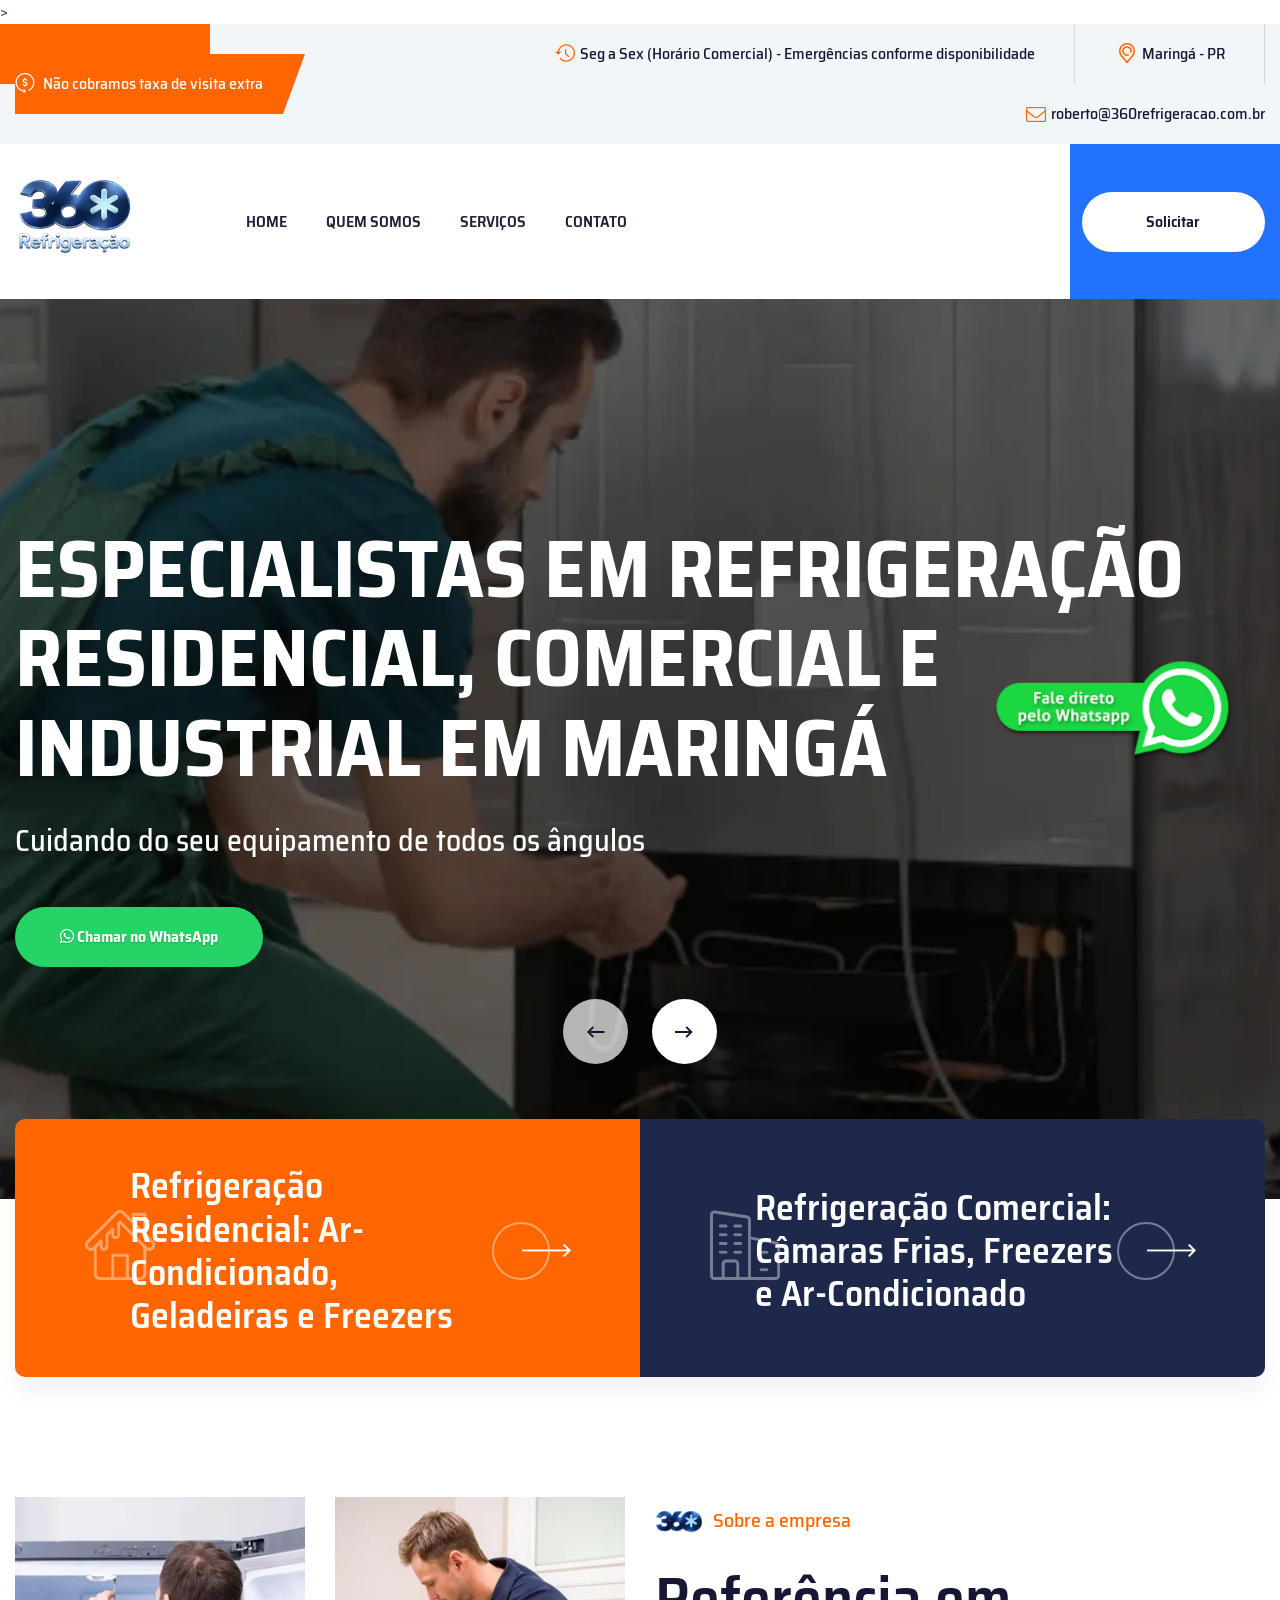
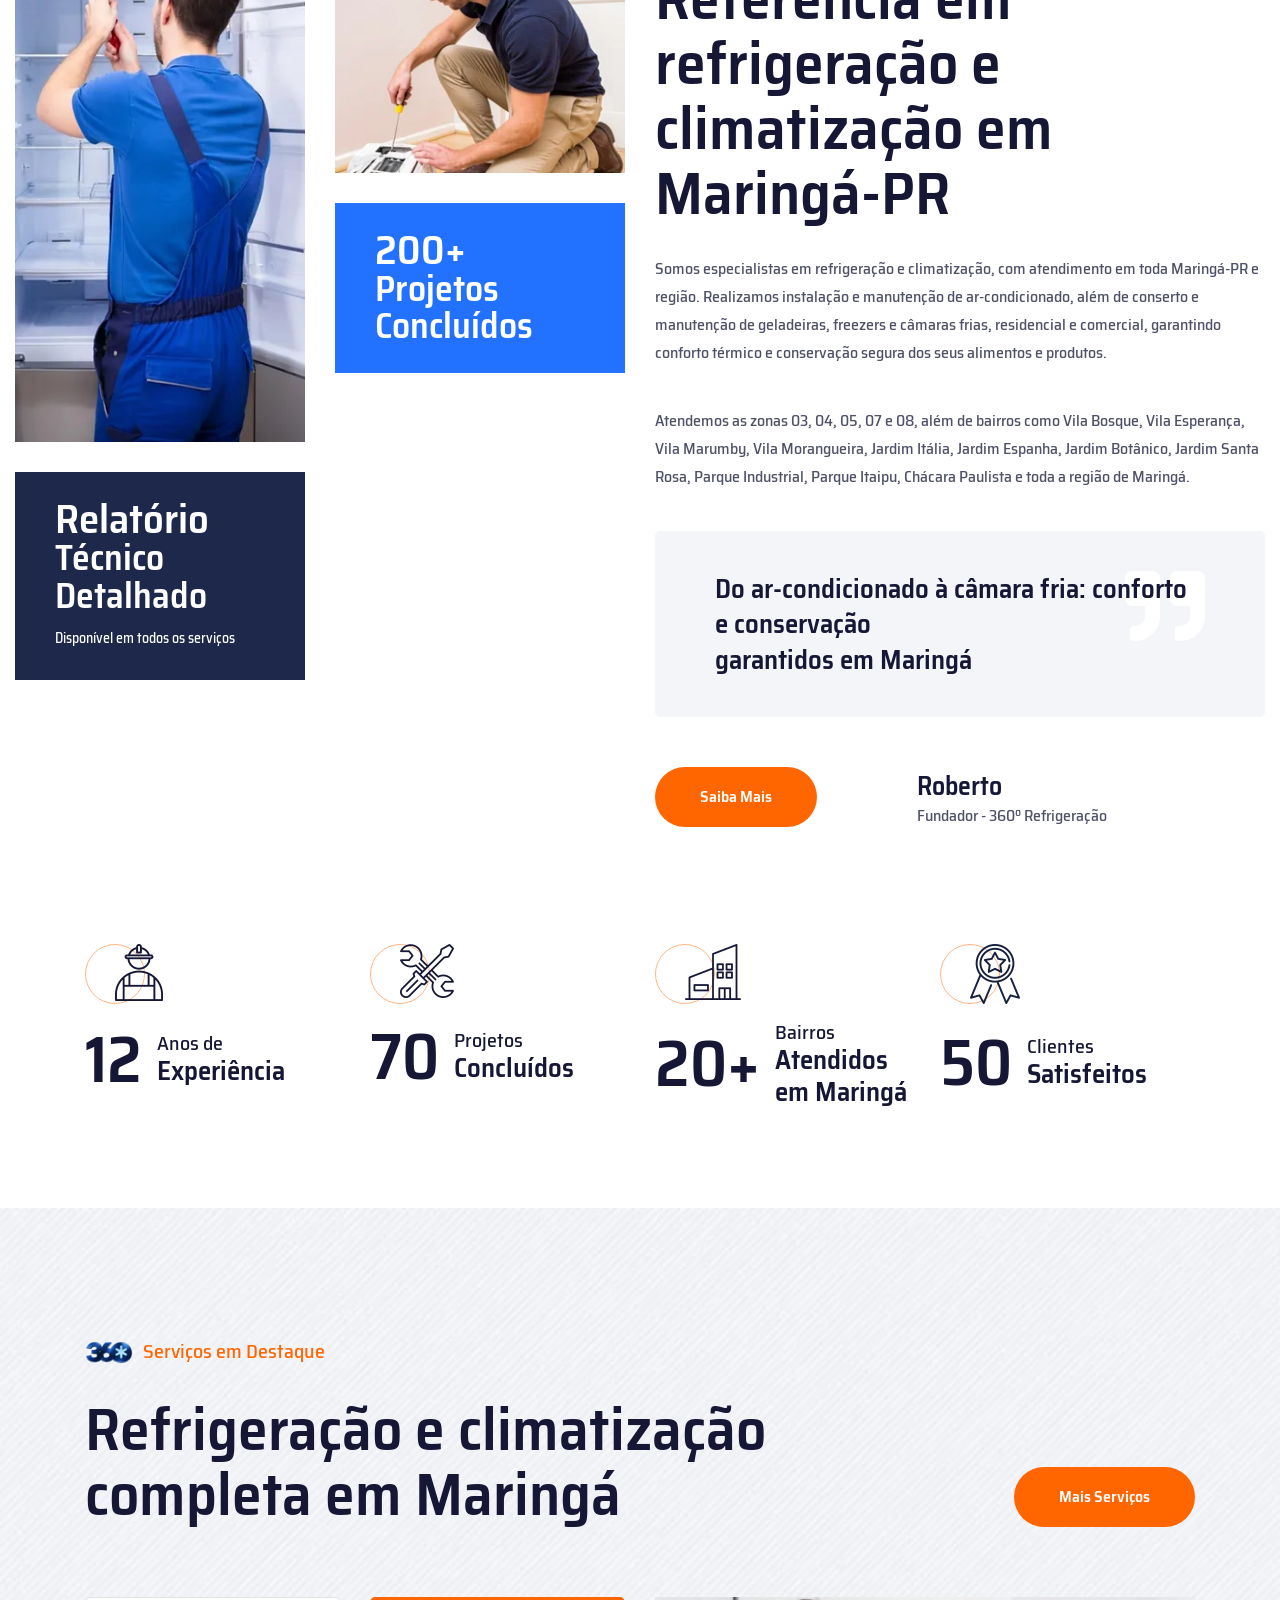
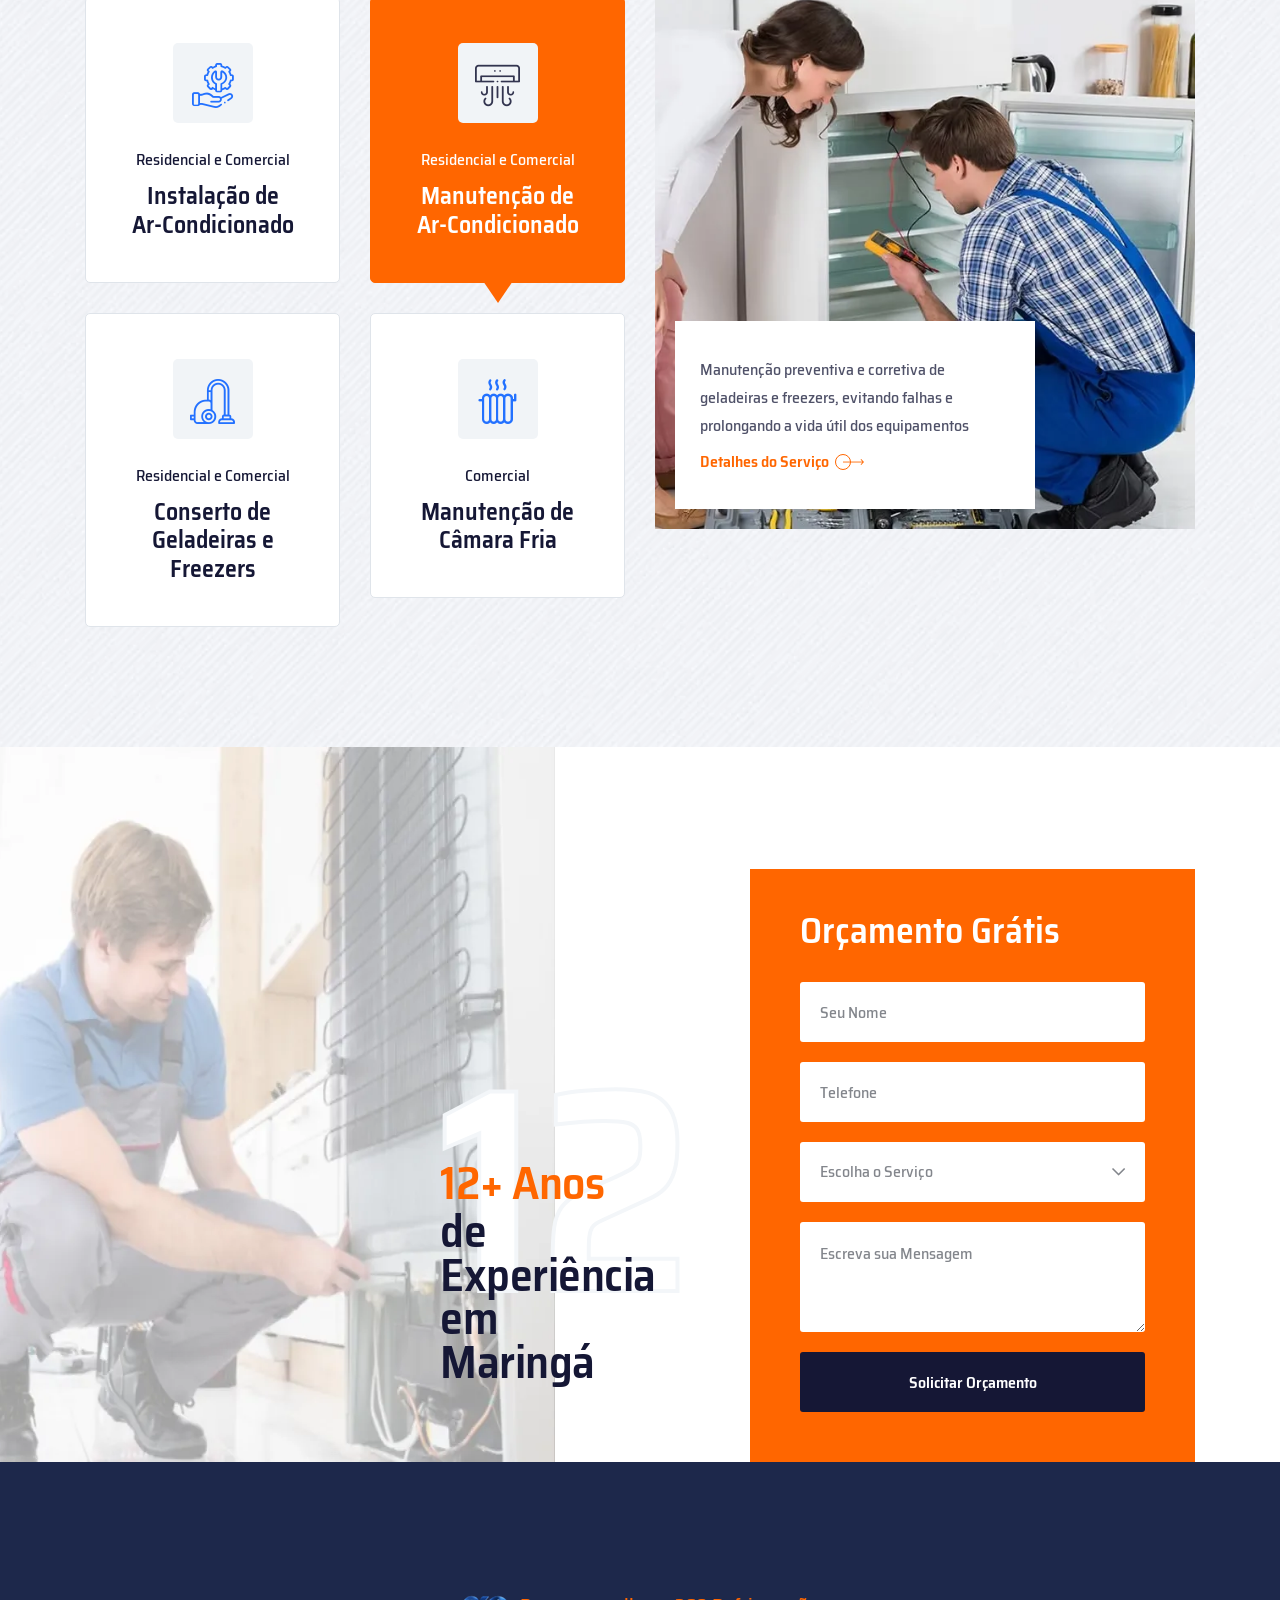
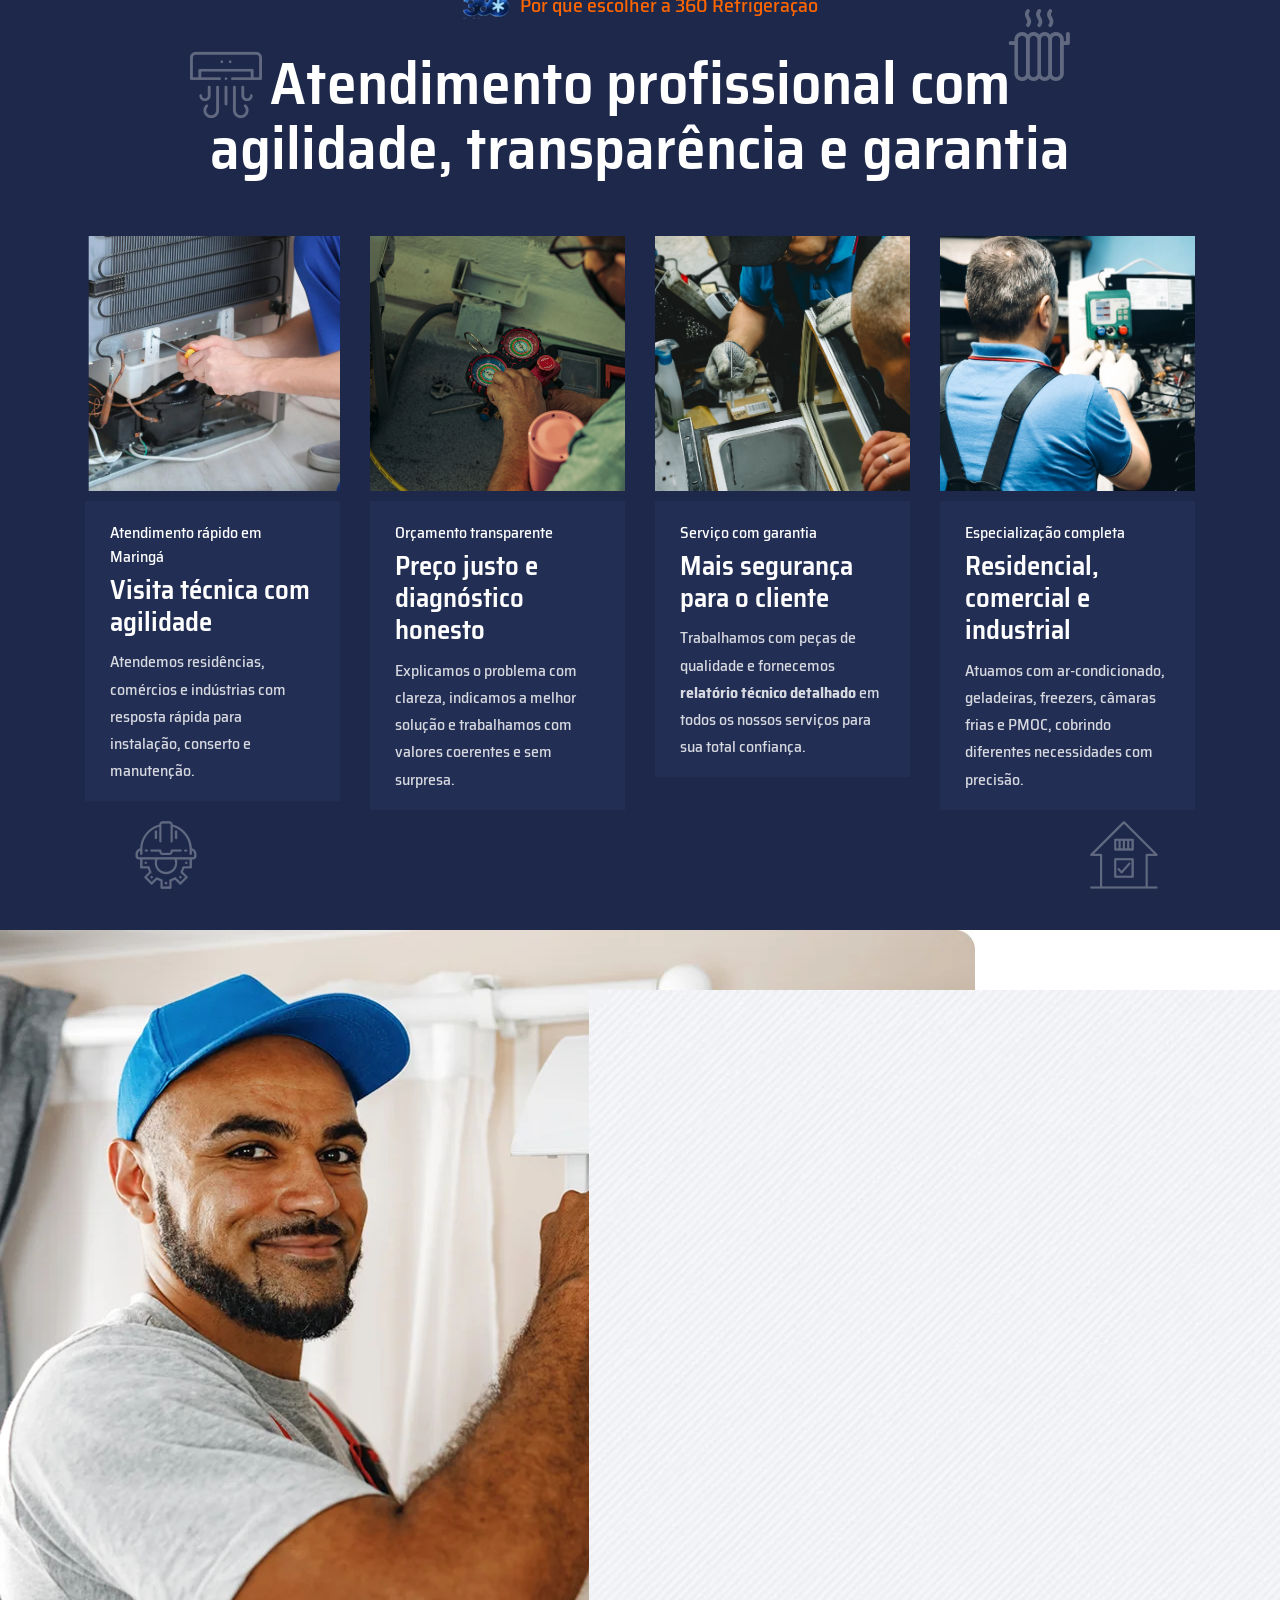
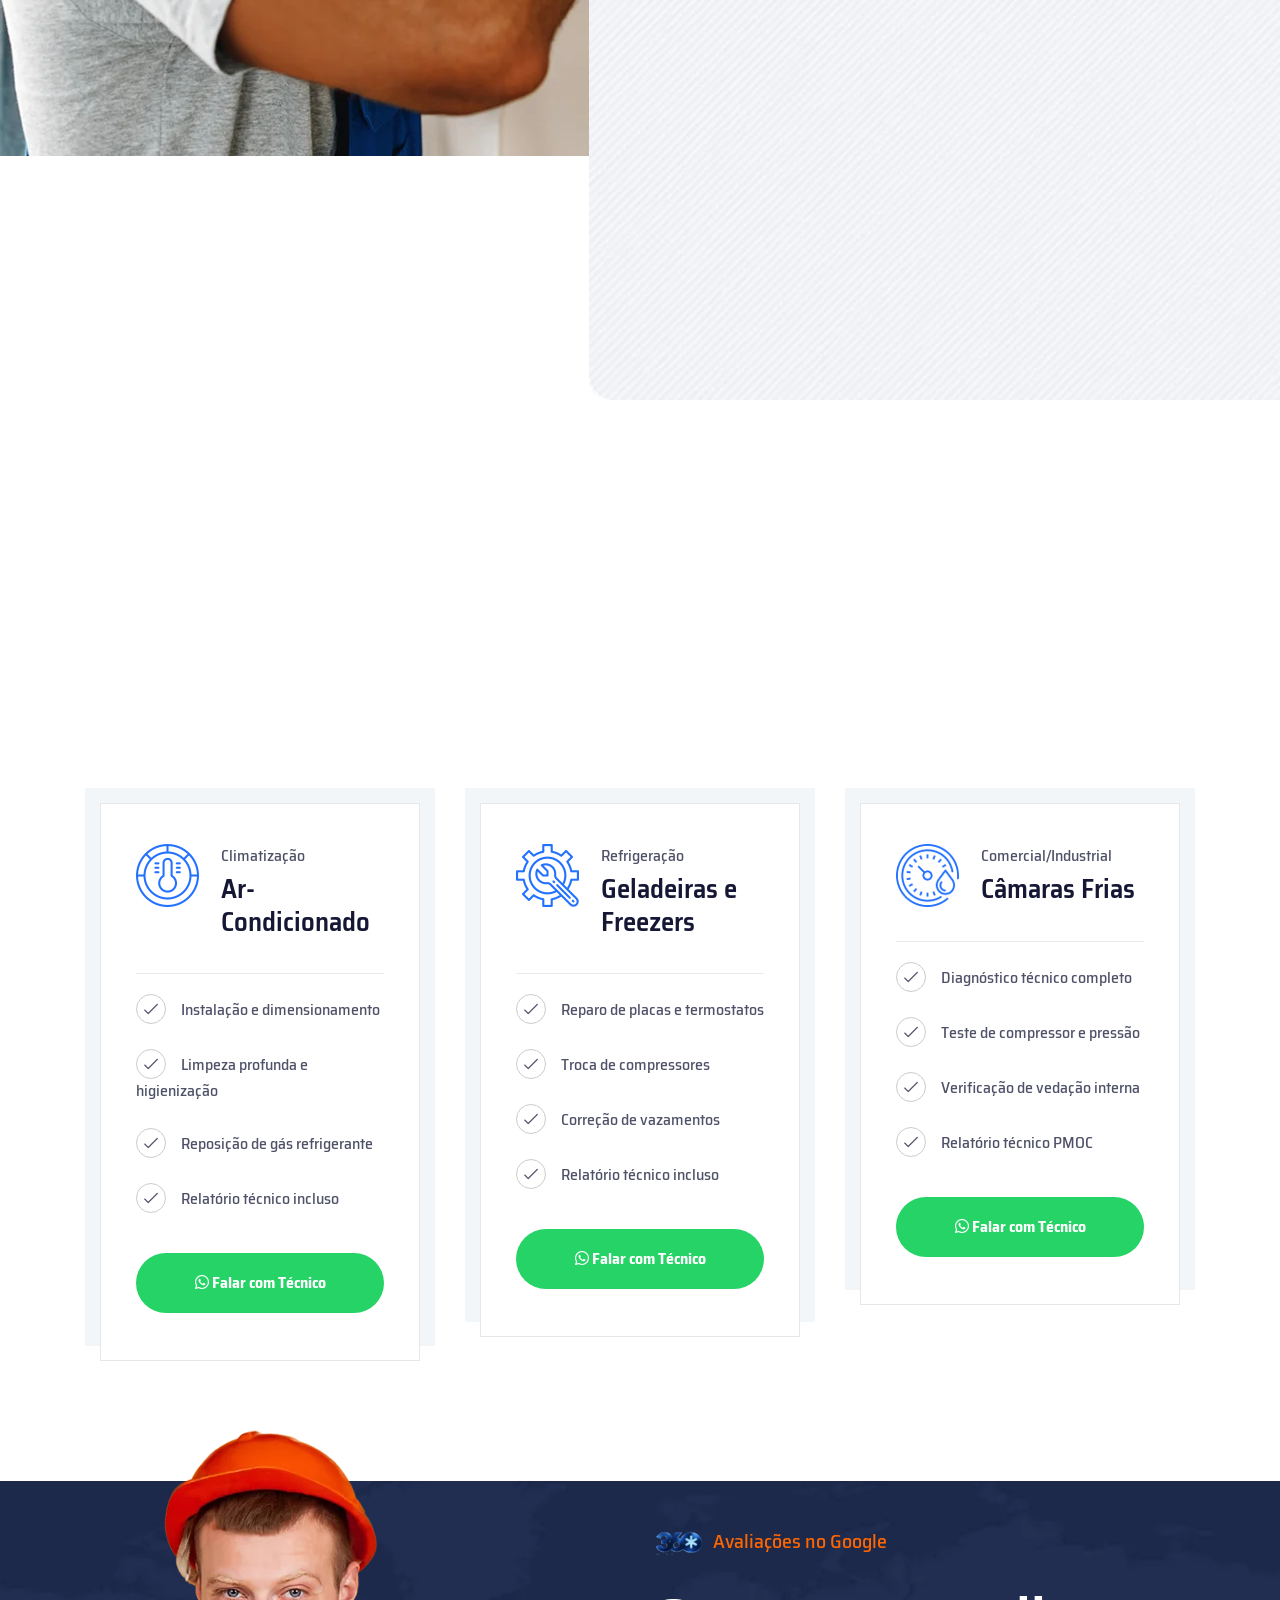
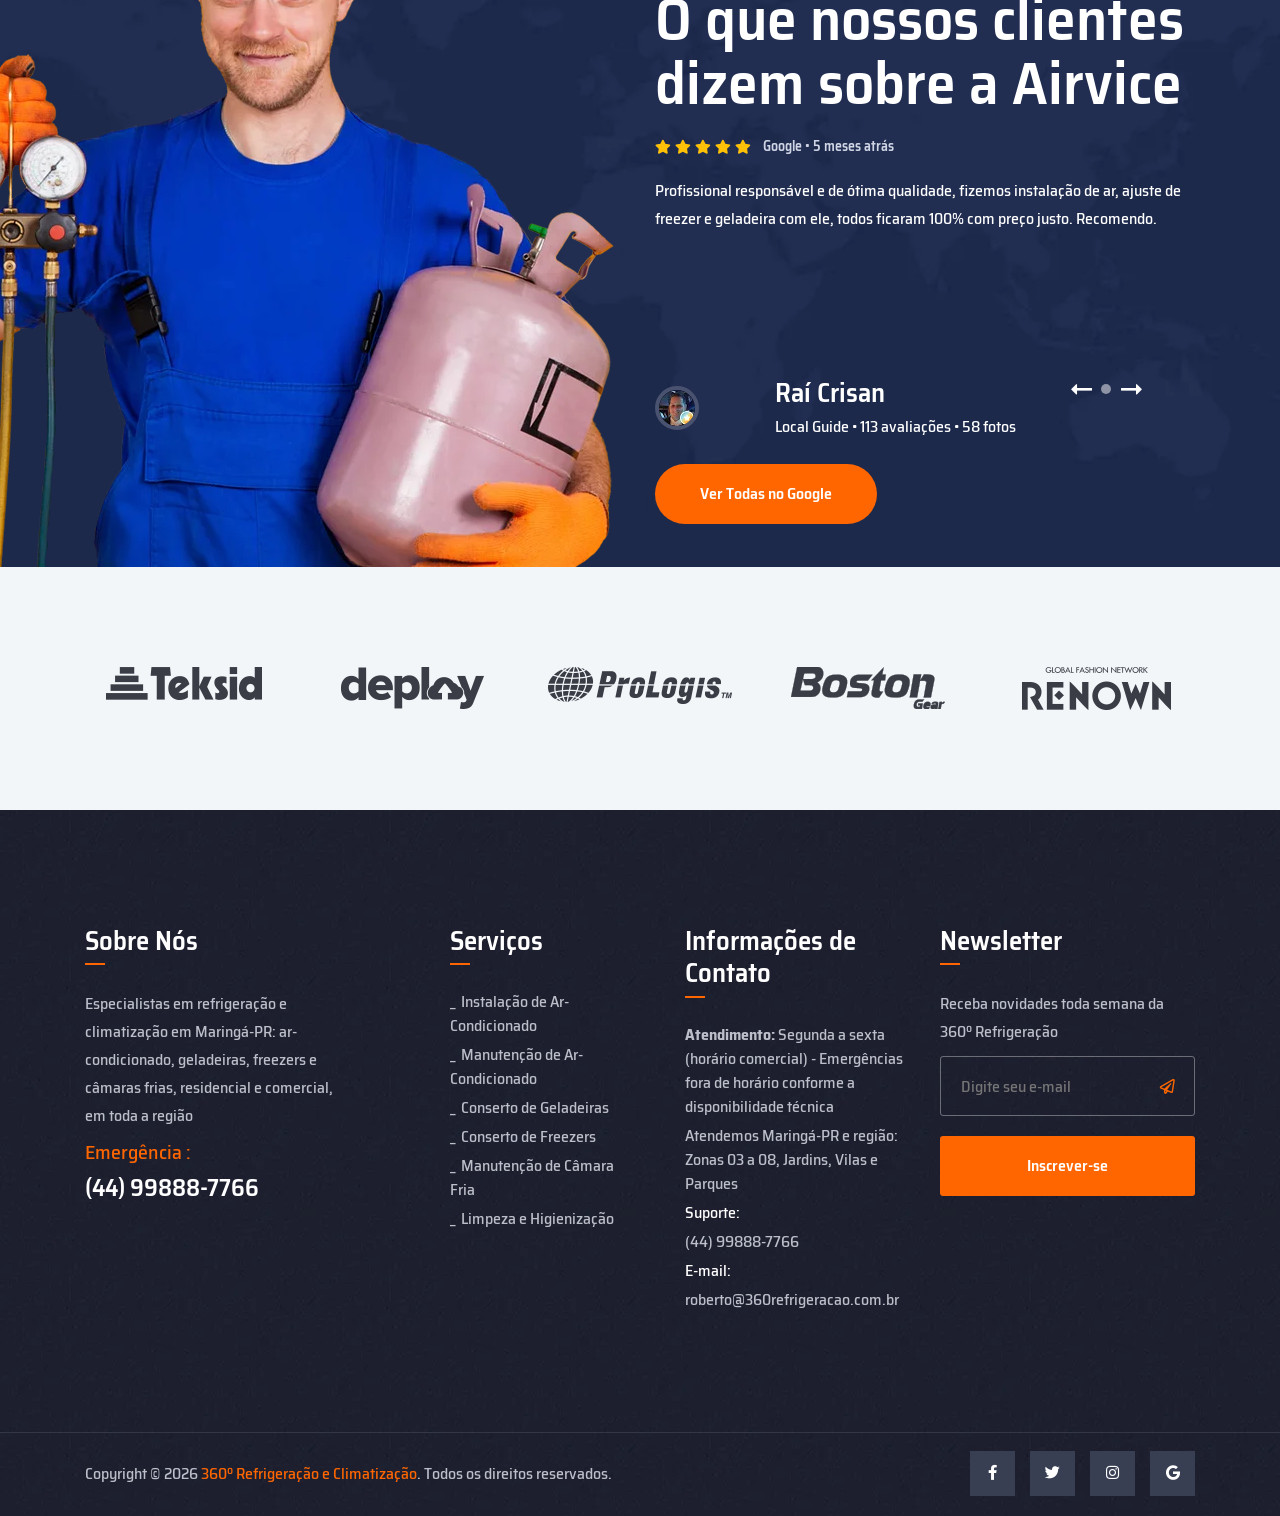
==== commit 4b8efb19: "Atualiza conteúdo do site, CTA WhatsApp e ajustes visuais responsivos" ====
--- a/index.html
+++ b/index.html
@@ -2,16 +2,6 @@
 <html class="no-js" lang="pt-br">
 
 <head>
-    <!-- Google tag (gtag.js) -->
-    <script async src="https://www.googletagmanager.com/gtag/js?id=G-JFVK31J1QC"></script>
-    <script>
-      window.dataLayer = window.dataLayer || [];
-      function gtag(){dataLayer.push(arguments);}
-      gtag('js', new Date());
-
-      gtag('config', 'G-JFVK31J1QC');
-    </script>
-
     <meta charset="utf-8">
     <meta http-equiv="x-ua-compatible" content="ie=edge">
     <title>Refrigeração e Climatização em Maringá-PR | Ar-Condicionado, Geladeiras, Freezers e Câmaras Frias - 360º Refrigeração</title>
@@ -56,7 +46,7 @@
       "name": "360º Refrigeração e Climatização",
       "image": "assets/img/logo/logo.png",
       "description": "Empresa especializada em refrigeração e climatização em Maringá-PR: instalação e manutenção de ar-condicionado, conserto de geladeiras, freezers e manutenção de câmaras frias, residencial e comercial.",
-      "telephone": "+55-44-99999-9999",
+      "telephone": "+55-44-99888-7766",
       "email": "roberto@360refrigeracao.com.br",
       "priceRange": "$$",
       "address": {
@@ -147,7 +137,7 @@
                     <div class="col-xl-9 col-lg-8">
                         <div class="header-top-right">
                             <ul>
-                                <li><i class="flaticon-history"></i>Seg a Sex — Horário Comercial</li>
+                                <li><i class="flaticon-history"></i>Seg a Sex (Horário Comercial) - Emergências conforme disponibilidade</li>
                                 <li><i class="flaticon-pin"></i>Maringá - PR</li>
                                 <li><i class="fal fa-envelope"></i><a href="mailto:roberto@360refrigeracao.com.br">roberto@360refrigeracao.com.br</a></li>
                             </ul>
@@ -183,8 +173,8 @@
                     <div class="col-xxl-4 col-xl-2 col-lg-3 d-none d-lg-block">
                         <div class="header-right text-end">
                             <ul class="z-index">
-                                <li class="user__text"><span><i><img src="assets/img/icon/icon-man.png" class="img-fluid" alt="img"></i><a href="tel:+5544999999999">(44) 99999-9999</a> </span></li>
-                                <li><a href="contact.html" class="theme-btn theme-btn-white w-btn">Solicitar Orçamento</a></li>
+                                <li class="user__text"><span><i><img src="assets/img/icon/icon-man.png" class="img-fluid" alt="img"></i><a href="tel:+5544998887766">(44) 99888-7766</a> </span></li>
+                                <li><a href="#contato" class="theme-btn theme-btn-white w-btn">Solicitar Orçamento</a></li>
                             </ul>
                         </div>
                     </div>
@@ -202,7 +192,7 @@
                     <div class="contact-list mb-30">
                         <h4>Informações de Contato</h4>
                         <ul>
-                            <li><i class="flaticon-history"></i>Seg a Sex — Horário Comercial</li>
+                            <li><i class="flaticon-history"></i>Atendimento: Segunda a sexta (horário comercial). Emergências fora de horário conforme a disponibilidade técnica</li>
                             <li><i class="flaticon-pin"></i>Maringá - PR</li>
                             <li><i class="fal fa-envelope"></i><a href="mailto:roberto@360refrigeracao.com.br">roberto@360refrigeracao.com.br</a></li>
                         </ul>
@@ -229,11 +219,11 @@
                         <div class="custom-container">
                             <div class="row">
                                 <div class="col-lg-12">
-                                    <div class="aslider z-index">
-                                        <h1 class="aslider--title mb-30" data-animation="fadeInUp" data-delay=".5s">Especialistas em Refrigeração <br> Residencial, Comercial e Industrial em Maringá</h1>
-                                        <h2 class="aslider--subtitle mb-50" data-animation="fadeInUp" data-delay=".7s">Cuidando do seu equipamento de todos os ângulos</h2>
+                                    <div class="aslider z-index text-white">
+                                        <h1 class="aslider--title text-white mb-30" data-animation="fadeInUp" data-delay=".5s">Especialistas em Refrigeração <br> Residencial, Comercial e Industrial em Maringá</h1>
+                                        <h2 class="aslider--subtitle text-white mb-50" data-animation="fadeInUp" data-delay=".7s">Cuidando do seu equipamento de todos os ângulos</h2>
                                         <div class="aslider--btn" data-animation="fadeInUp" data-delay=".9s">
-                                            <a href="contact.html" class="theme-btn theme-btn-blue">Agendar Visita</a>
+                                            <a href="https://wa.me/5544998887766?text=Olá,%20gostaria%20de%20agendar%20uma%20visita" class="theme-btn" style="background-color: #25D366; color: #ffffff !important; font-weight: 700; text-shadow: 0 1px 2px rgba(0,0,0,0.2);" target="_blank"><i class="fab fa-whatsapp"></i> Chamar no WhatsApp</a>
                                         </div>
                                     </div>
                                 </div>
@@ -245,11 +235,11 @@
                         <div class="custom-container">
                             <div class="row">
                                 <div class="col-lg-12">
-                                    <div class="aslider z-index">
-                                        <h1 class="aslider--title mb-30" data-animation="fadeInUp" data-delay=".5s">Conserto de Geladeiras, <br> Freezers e Câmaras Frias</h1>
-                                        <h2 class="aslider--subtitle mb-50" data-animation="fadeInUp" data-delay=".7s">Atendemos toda Maringá e região com rapidez, qualidade e garantia</h2>
+                                    <div class="aslider z-index text-white">
+                                        <h1 class="aslider--title text-white mb-30" data-animation="fadeInUp" data-delay=".5s">Conserto de Geladeiras, <br> Freezers e Câmaras Frias</h1>
+                                        <h2 class="aslider--subtitle text-white mb-50" data-animation="fadeInUp" data-delay=".7s">Atendemos toda Maringá e região com rapidez, qualidade e garantia</h2>
                                         <div class="aslider--btn" data-animation="fadeInUp" data-delay=".9s">
-                                            <a href="contact.html" class="theme-btn theme-btn-blue">Agendar Visita</a>
+                                            <a href="https://wa.me/5544998887766?text=Olá,%20gostaria%20de%20agendar%20uma%20visita" class="theme-btn" style="background-color: #25D366; color: #ffffff !important; font-weight: 700; text-shadow: 0 1px 2px rgba(0,0,0,0.2);" target="_blank"><i class="fab fa-whatsapp"></i> Chamar no WhatsApp</a>
                                         </div>
                                     </div>
                                 </div>
@@ -298,13 +288,17 @@
                                     <div class="aabout-img img-lg mb-30 wow fadeInUp" data-wow-delay=".3s">
                                         <img src="assets/img/about/about-img-1.webp" class="img-fluid" alt="Técnico de climatização em Maringá">
                                     </div>
+                                    <div class="aabout-img_text mb-30 black-soft-bg wow fadeInUp" data-wow-delay=".7s">
+                                        <h2 class="aabout-img_text-title" style="font-size: clamp(34px, 3.2vw, 42px) !important;">Relatório <span>Técnico <br/>Detalhado</span></h2>
+                                        <p class="text-white small mt-10 mb-0 d-block" style="width: 100%;">Disponível em todos os serviços</p>
+                                    </div>
                                 </div>
                                 <div class="col-md-6">
                                     <div class="aabout-img mb-30 wow fadeInUp" data-wow-delay=".5s">
                                         <img src="assets/img/about/about-img-2.webp" class="img-fluid" alt="Conserto de câmara fria em Maringá">
                                     </div>
-                                    <div class="aabout-img_text mb-30 black-soft-bg wow fadeInUp" data-wow-delay=".7s">
-                                        <h2 class="aabout-img_text-title">200+ <span>Projetos Concluídos</span></h2>
+                                    <div class="aabout-img_text mb-30 theme-bg-blue wow fadeInUp" data-wow-delay=".7s">
+                                        <h2 class="aabout-img_text-title" style="font-size: clamp(34px, 3.2vw, 42px) !important;">200+ <span>Projetos <br/>Concluídos</span></h2>
                                     </div>
                                 </div>
                             </div>
@@ -354,7 +348,7 @@
                             </div>
                             <div class="afact--text">
                                 <div class="afact--text__title">
-                                    <h2>12+</h2>
+                                    <h2>12</h2>
                                 </div>
                                 <div class="afact--text__content">
                                     <h4>Anos de</h4>
@@ -370,11 +364,11 @@
                             </div>
                             <div class="afact--text">
                                 <div class="afact--text__title">
-                                    <h2>10.000+</h2>
+                                    <h2>70</h2>
                                 </div>
                                 <div class="afact--text__content">
-                                    <h4>Equipamentos</h4>
-                                    <h3>Consertados</h3>
+                                    <h4>Projetos</h4>
+                                    <h3>Concluídos</h3>
                                 </div>
                             </div>
                         </div>
@@ -386,11 +380,11 @@
                             </div>
                             <div class="afact--text">
                                 <div class="afact--text__title">
-                                    <h2>6.000+</h2>
+                                    <h2>20+</h2>
                                 </div>
                                 <div class="afact--text__content">
-                                    <h4>Clientes</h4>
-                                    <h3>Satisfeitos</h3>
+                                    <h4>Bairros</h4>
+                                    <h3>Atendidos em Maringá</h3>
                                 </div>
                             </div>
                         </div>
@@ -402,11 +396,11 @@
                             </div>
                             <div class="afact--text">
                                 <div class="afact--text__title">
-                                    <h2>5 ★</h2>
+                                    <h2>50</h2>
                                 </div>
                                 <div class="afact--text__content">
-                                    <h4>Avaliação</h4>
-                                    <h3>no Google</h3>
+                                    <h4>Clientes</h4>
+                                    <h3>Satisfeitos</h3>
                                 </div>
                             </div>
                         </div>
@@ -496,36 +490,6 @@
                                     </div>
                                 </div>
                             </li>
-                            <li class="nav-item" role="presentation">
-                                <div class="nav-link" id="contact-tab3" data-bs-toggle="tab" data-bs-target="#contact3" role="tab" aria-controls="contact3" aria-selected="false">
-                                    <div class="aservice-box wow fadeInUp" data-wow-delay="1.5s">
-                                        <div class="aservice mb-30">
-                                            <div class="aservice__icon z-index">
-                                                <i class="flaticon-business-and-trade"></i>
-                                            </div>
-                                            <div class="aservice__text z-index">
-                                                <span>Comercial e Industrial</span>
-                                                <h6 class="aservice__text--title"><a href="service-details.html">Túneis de Congelamento</a></h6>
-                                            </div>
-                                        </div>
-                                    </div>
-                                </div>
-                            </li>
-                            <li class="nav-item" role="presentation">
-                                <div class="nav-link" id="contact-tab4" data-bs-toggle="tab" data-bs-target="#contact4" role="tab" aria-controls="contact4" aria-selected="false">
-                                    <div class="aservice-box wow fadeInUp" data-wow-delay="1.8s">
-                                        <div class="aservice mb-30">
-                                            <div class="aservice__icon z-index">
-                                                <i class="flaticon-snowfall"></i>
-                                            </div>
-                                            <div class="aservice__text z-index">
-                                                <span>Residencial e Comercial</span>
-                                                <h6 class="aservice__text--title"><a href="service-details.html">Contratos de Manutenção</a></h6>
-                                            </div>
-                                        </div>
-                                    </div>
-                                </div>
-                            </li>
                         </ul>
                     </div>
                     <div class="col-lg-6">
@@ -543,7 +507,7 @@
                                 <div class="aservice__img mb-30">
                                     <img src="assets/img/service/service-img.webp" class="img-fluid" alt="img">
                                     <div class="aservice__img--text">
-                                        <p>Manutenção preventiva e corretiva de ar-condicionado, evitando quebras e prolongando a vida útil do equipamento</p>
+                                        <p>Manutenção preventiva e corretiva de geladeiras e freezers, evitando falhas e prolongando a vida útil dos equipamentos</p>
                                         <a href="service-details.html" class="aservice__img--text__link">Detalhes do Serviço <i><img src="assets/img/icon/contact-arrow.png" class="img-fluid" alt="img"></i></a>
                                     </div>
                                 </div>
@@ -562,24 +526,6 @@
                                     <img src="assets/img/service/service-tab4.jpg" class="img-fluid" alt="img">
                                     <div class="aservice__img--text">
                                         <p>Conserto e manutenção de câmaras frias para comércios e indústrias em Maringá, garantindo a conservação correta dos seus produtos</p>
-                                        <a href="service-details.html" class="aservice__img--text__link">Detalhes do Serviço <i><img src="assets/img/icon/contact-arrow.png" class="img-fluid" alt="img"></i></a>
-                                    </div>
-                                </div>
-                            </div>
-                            <div class="tab-pane fade" id="contact3" role="tabpanel" aria-labelledby="contact-tab3">
-                                <div class="aservice__img mb-30">
-                                    <img src="assets/img/service/service-tab4.jpg" class="img-fluid" alt="Túnel de congelamento">
-                                    <div class="aservice__img--text">
-                                        <p>Manutenção especializada em túneis de congelamento para indústrias alimentícias e frigoíficos, garantindo performance e segurança operacional</p>
-                                        <a href="service-details.html" class="aservice__img--text__link">Detalhes do Serviço <i><img src="assets/img/icon/contact-arrow.png" class="img-fluid" alt="img"></i></a>
-                                    </div>
-                                </div>
-                            </div>
-                            <div class="tab-pane fade" id="contact4" role="tabpanel" aria-labelledby="contact-tab4">
-                                <div class="aservice__img mb-30">
-                                    <img src="assets/img/service/service-img.webp" class="img-fluid" alt="Contratos de manutenção">
-                                    <div class="aservice__img--text">
-                                        <p>Contratos periódicos de manutenção preventiva para empresas, com visitas programadas, relatório técnico detalhado e prioridade no atendimento</p>
                                         <a href="service-details.html" class="aservice__img--text__link">Detalhes do Serviço <i><img src="assets/img/icon/contact-arrow.png" class="img-fluid" alt="img"></i></a>
                                     </div>
                                 </div>
@@ -623,11 +569,7 @@
                                         <option value="">Manutenção de Ar-Condicionado</option>
                                         <option value="">Conserto de Geladeira</option>
                                         <option value="">Conserto de Freezer</option>
-                                        <option value="">Conserto de Cervejeira / Expositor</option>
-                                        <option value="">Balcão Refrigerado</option>
                                         <option value="">Manutenção de Câmara Fria</option>
-                                        <option value="">Túnel de Congelamento</option>
-                                        <option value="">Contrato de Manutenção</option>
                                     </select>
                                 </div>
                                 <textarea placeholder="Escreva sua Mensagem"></textarea>
@@ -656,75 +598,51 @@
                     </div>
                 </div>
                 <div class="row">
-                    <div class="col-xl-4 col-lg-4 col-sm-6">
-                        <div class="ateam mb-30 fix wow fadeInUp" data-wow-delay=".3s">
-                            <div class="ateam__img mb-10">
-                                <img src="assets/img/team/trust-stock-01.webp" class="img-fluid" alt="Relatório técnico detalhado">
-                            </div>
-                            <div class="ateam__text">
-                                <span>Transparência total</span>
-                                <h4 class="ateam__text--title">Relatório técnico detalhado</h4>
-                                <p>Em todos os atendimentos emitimos relatório técnico completo com diagnóstico, peças utilizadas e serviço executado.</p>
-                            </div>
-                        </div>
-                    </div>
-                    <div class="col-xl-4 col-lg-4 col-sm-6">
+                    <div class="col-xl-3 col-lg-4 col-sm-6">
                         <div class="ateam mb-30 fix wow fadeInUp" data-wow-delay=".5s">
                             <div class="ateam__img mb-10">
-                                <img src="assets/img/team/trust-stock-02.webp" class="img-fluid" alt="Atendimento residencial, comercial e industrial">
+                                <img src="assets/img/team/trust-stock-01.webp" class="img-fluid" alt="Técnico realizando manutenção em unidade externa de ar-condicionado">
                             </div>
                             <div class="ateam__text">
-                                <span>Cobertura completa</span>
-                                <h4 class="ateam__text--title">Residencial, comercial e industrial</h4>
-                                <p>Atendemos desde residências até grandes indústrias com soluções sob medida para cada tipo de equipamento e demanda.</p>
-                            </div>
-                        </div>
-                    </div>
-                    <div class="col-xl-4 col-lg-4 col-sm-6">
-                        <div class="ateam mb-30 fix wow fadeInUp" data-wow-delay=".7s">
+                                <span>Atendimento rápido em Maringá</span>
+                                <h4 class="ateam__text--title">Visita técnica com agilidade</h4>
+                                <p>Atendemos residências, comércios e indústrias com resposta rápida para instalação, conserto e manutenção.</p>
+                            </div>
+                        </div>
+                    </div>
+                    <div class="col-xl-3 col-lg-4 col-sm-6">
+                        <div class="ateam mb-30 fix wow fadeInUp" data-wow-delay=".8s">
                             <div class="ateam__img mb-10">
-                                <img src="assets/img/team/trust-stock-03.webp" class="img-fluid" alt="Garantia dos serviços">
+                                <img src="assets/img/team/trust-stock-02.webp" class="img-fluid" alt="Profissional ajustando manômetro em manutenção de ar-condicionado">
+                            </div>
+                            <div class="ateam__text">
+                                <span>Orçamento transparente</span>
+                                <h4 class="ateam__text--title">Preço justo e diagnóstico honesto</h4>
+                                <p>Explicamos o problema com clareza, indicamos a melhor solução e trabalhamos com valores coerentes e sem surpresa.</p>
+                            </div>
+                        </div>
+                    </div>
+                    <div class="col-xl-3 col-lg-4 col-sm-6">
+                        <div class="ateam mb-30 fix wow fadeInUp" data-wow-delay="1.1s">
+                            <div class="ateam__img mb-10">
+                                <img src="assets/img/team/trust-stock-03.webp" class="img-fluid" alt="Técnicos realizando reparo em equipamento de refrigeração">
                             </div>
                             <div class="ateam__text">
                                 <span>Serviço com garantia</span>
-                                <h4 class="ateam__text--title">Garantia em todos os serviços</h4>
-                                <p>Trabalhamos com peças de qualidade e execução cuidadosa, garantindo o resultado e sua tranquilidade após o atendimento.</p>
-                            </div>
-                        </div>
-                    </div>
-                    <div class="col-xl-4 col-lg-4 col-sm-6">
-                        <div class="ateam mb-30 fix wow fadeInUp" data-wow-delay=".9s">
+                                <h4 class="ateam__text--title">Mais segurança para o cliente</h4>
+                                <p>Trabalhamos com peças de qualidade e fornecemos <strong>relatório técnico detalhado</strong> em todos os nossos serviços para sua total confiança.</p>
+                            </div>
+                        </div>
+                    </div>
+                    <div class="col-xl-3 d-lg-none d-xl-block col-sm-6">
+                        <div class="ateam mb-30 fix wow fadeInUp" data-wow-delay="1.2s">
                             <div class="ateam__img mb-10">
-                                <img src="assets/img/team/trust-stock-04.webp" class="img-fluid" alt="Atendimento emergencial">
+                                <img src="assets/img/team/trust-stock-04.webp" class="img-fluid" alt="Técnico executando manutenção em sistema de climatização interno">
                             </div>
                             <div class="ateam__text">
-                                <span>Disponibilidade</span>
-                                <h4 class="ateam__text--title">Atendimento emergencial</h4>
-                                <p>Atendimento fora do horário comercial para emergências conforme disponibilidade técnica, minimizando seu prejuízo.</p>
-                            </div>
-                        </div>
-                    </div>
-                    <div class="col-xl-4 col-lg-4 col-sm-6">
-                        <div class="ateam mb-30 fix wow fadeInUp" data-wow-delay="1.1s">
-                            <div class="ateam__img mb-10">
-                                <img src="assets/img/team/trust-stock-01.webp" class="img-fluid" alt="Mais de 12 anos de experiência">
-                            </div>
-                            <div class="ateam__text">
-                                <span>Experiência comprovada</span>
-                                <h4 class="ateam__text--title">Mais de 12 anos de experiência</h4>
-                                <p>Mais de 12 anos dedicados exclusivamente à refrigeração residencial, comercial e industrial em Maringá e região.</p>
-                            </div>
-                        </div>
-                    </div>
-                    <div class="col-xl-4 col-lg-4 col-sm-6">
-                        <div class="ateam mb-30 fix wow fadeInUp" data-wow-delay="1.3s">
-                            <div class="ateam__img mb-10">
-                                <img src="assets/img/team/trust-stock-02.webp" class="img-fluid" alt="Técnicos qualificados e equipados">
-                            </div>
-                            <div class="ateam__text">
-                                <span>Qualificação técnica</span>
-                                <h4 class="ateam__text--title">Técnicos qualificados e equipados</h4>
-                                <p>Equipe com formação técnica especializada e equipamentos profissionais para diagnósticos precisos e serviços seguros.</p>
+                                <span>Especialização completa</span>
+                                <h4 class="ateam__text--title">Residencial, comercial e industrial</h4>
+                                <p>Atuamos com ar-condicionado, geladeiras, freezers, câmaras frias e PMOC, cobrindo diferentes necessidades com precisão.</p>
                             </div>
                         </div>
                     </div>
@@ -733,7 +651,7 @@
         </section>
         <!-- trust area end here -->
 
-        <!-- portfolio area start here -->
+        <!-- portfolio area start here 
         <section class="portfolio-area pt-120 pb-80">
             <div class="container">
                 <div class="row align-items-center">
@@ -852,6 +770,7 @@
                 </div>
             </div>
         </section>
+        -->
         <!-- portfolio area end here -->
 
         <!-- choose us area start here -->
@@ -876,17 +795,17 @@
                                             <i class="flaticon-technician"></i>
                                         </div>
                                         <div class="achoose__text">
-                                            <h4 class="achoose__text--title">+12 Anos de Experiência</h4>
-                                            <p>Mais de 12 anos dedicados exclusivamente à refrigeração residencial, comercial e industrial em Maringá, com técnicos qualificados e equipamentos profissionais</p>
-                                        </div>
-                                    </div>
-                                    <div class="achoose mb-35 wow fadeInUp" data-wow-delay="1.1s">
+                                            <h4 class="achoose__text--title">Técnicos Especializados</h4>
+                                            <p>Nossa equipe é treinada para instalação, conserto e manutenção de ar-condicionado, geladeiras, freezers e câmaras frias, atendendo com agilidade toda a região de Maringá</p>
+                                        </div>
+                                    </div>
+                                    <div class="achoose mb-40 wow fadeInUp" data-wow-delay="1.2s">
                                         <div class="achoose__icon theme-bg">
                                             <i class="flaticon-satisfaction"></i>
                                         </div>
                                         <div class="achoose__text">
-                                            <h4 class="achoose__text--title">Garantia e Relatório Técnico</h4>
-                                            <p>Garantia em todos os serviços, peças de qualidade e relatório técnico detalhado em cada atendimento para total transparência</p>
+                                            <h4 class="achoose__text--title">Serviços com Garantia</h4>
+                                            <p>Oferecemos garantia em todos os serviços de refrigeração e climatização, com peças originais e atendimento transparente</p>
                                         </div>
                                     </div>
                                 </div>
@@ -897,6 +816,125 @@
             </div>
         </section>
         <!-- choose us area end here -->
+
+        <!-- pricing area start here -->
+        <section class="pricing-area pb-90 pt-180">
+            <div class="container">
+                <div class="row">
+                    <div class="col-12">
+                        <div class="section-title-wrapper mb-70 wow fadeInUp" data-wow-delay=".3s">
+                            <h6 class="subtitle mb-20"><img src="assets/img/icon/subtitle-icon.png" class="img-fluid" alt="img"> Nossas Especialidades</h6>
+                            <h2 class="section-title">Soluções completas com <br>processos rigorosos</h2>
+                        </div>
+                    </div>
+                </div>
+                <div class="row">
+                    <div class="col-xl-4 col-lg-6 col-md-6">
+                        <div class="aprice-bg wow flipInY" data-wow-delay=".6s">
+                            <div class="aprice mb-45" style="padding-top: 40px;">
+                                <div class="aprice__icon--wrapper mb-30">
+                                    <div class="aprice__icon">
+                                        <img src="assets/img/icon/choose-icon-1.png" class="img-fluid" alt="img">
+                                    </div>
+                                    <div class="aprice__icon--text">
+                                        <span>Climatização</span>
+                                        <h4>Ar-Condicionado</h4>
+                                    </div>
+                                </div>
+                                <div class="aprice__list">
+                                    <ul style="border-top: 1px solid #eaeaea; padding-top: 20px;">
+                                        <li>
+                                            <i class="fal fa-check"></i>Instalação e dimensionamento
+                                        </li>
+                                        <li>
+                                            <i class="fal fa-check"></i>Limpeza profunda e higienização
+                                        </li>
+                                        <li>
+                                            <i class="fal fa-check"></i>Reposição de gás refrigerante
+                                        </li>
+                                        <li>
+                                            <i class="fal fa-check"></i>Relatório técnico incluso
+                                        </li>
+                                    </ul>
+                                </div>
+                                <div class="aprice-btn text-center">
+                                    <a href="https://wa.me/5544998887766?text=Olá,%20preciso%20de%20ajuda%20com%20meu%20ar-condicionado" target="_blank" class="theme-btn" style="background-color: #25D366; color: #ffffff !important; font-weight: 700; width: 100%;"><i class="fab fa-whatsapp"></i> Falar com Técnico</a>
+                                </div>
+                            </div>
+                        </div>
+                    </div>
+                    <div class="col-xl-4 col-lg-6 col-md-6">
+                        <div class="aprice-bg wow flipInY" data-wow-delay=".6s">
+                            <div class="aprice mb-45" style="padding-top: 40px;">
+                                <div class="aprice__icon--wrapper mb-30">
+                                    <div class="aprice__icon">
+                                        <img src="assets/img/icon/choose-icon-2.png" class="img-fluid" alt="img">
+                                    </div>
+                                    <div class="aprice__icon--text">
+                                        <span>Refrigeração</span>
+                                        <h4>Geladeiras e Freezers</h4>
+                                    </div>
+                                </div>
+                                <div class="aprice__list">
+                                    <ul style="border-top: 1px solid #eaeaea; padding-top: 20px;">
+                                        <li>
+                                            <i class="fal fa-check"></i>Reparo de placas e termostatos
+                                        </li>
+                                        <li>
+                                            <i class="fal fa-check"></i>Troca de compressores
+                                        </li>
+                                        <li>
+                                            <i class="fal fa-check"></i>Correção de vazamentos
+                                        </li>
+                                        <li>
+                                            <i class="fal fa-check"></i>Relatório técnico incluso
+                                        </li>
+                                    </ul>
+                                </div>
+                                <div class="aprice-btn text-center">
+                                    <a href="https://wa.me/5544998887766?text=Olá,%20preciso%20de%20ajuda%20com%20minha%20geladeira/freezer" target="_blank" class="theme-btn" style="background-color: #25D366; color: #ffffff !important; font-weight: 700; width: 100%;"><i class="fab fa-whatsapp"></i> Falar com Técnico</a>
+                                </div>
+                            </div>
+                        </div>
+                    </div>
+                    <div class="col-xl-4 col-lg-6 col-md-6">
+                        <div class="aprice-bg wow flipInY" data-wow-delay=".6s">
+                            <div class="aprice mb-45" style="padding-top: 40px;">
+                                <div class="aprice__icon--wrapper mb-30">
+                                    <div class="aprice__icon">
+                                        <img src="assets/img/icon/choose-icon-3.png" class="img-fluid" alt="img">
+                                    </div>
+                                    <div class="aprice__icon--text">
+                                        <span>Comercial/Industrial</span>
+                                        <h4>Câmaras Frias</h4>
+                                    </div>
+                                </div>
+                                <div class="aprice__list">
+                                    <ul style="border-top: 1px solid #eaeaea; padding-top: 20px;">
+                                        <li>
+                                            <i class="fal fa-check"></i>Diagnóstico técnico completo
+                                        </li>
+                                        <li>
+                                            <i class="fal fa-check"></i>Teste de compressor e pressão
+                                        </li>
+                                        <li>
+                                            <i class="fal fa-check"></i>Verificação de vedação interna
+                                        </li>
+                                        <li>
+                                            <i class="fal fa-check"></i>Relatório técnico PMOC
+                                        </li>
+                                    </ul>
+                                </div>
+                                <div class="aprice-btn text-center">
+                                    <a href="https://wa.me/5544998887766?text=Olá,%20preciso%20de%20ajuda%20com%20uma%20câmara%20fria" target="_blank" class="theme-btn" style="background-color: #25D366; color: #ffffff !important; font-weight: 700; width: 100%;"><i class="fab fa-whatsapp"></i> Falar com Técnico</a>
+                                </div>
+                            </div>
+                        </div>
+                    </div>
+                </div>
+            </div>
+        </section>
+        <!-- pricing area end here -->
 
         <!-- testimonial area start here -->
         <section class="testimonial-area" data-background="assets/img/testimonial/testimonial-bg.webp">
@@ -911,7 +949,7 @@
                         <div class="atestimonial__text wow fadeInUp" data-wow-delay="1s">
                             <div class="section-title-wrapper mb-20">
                                 <h6 class="subtitle mb-20"><img src="assets/img/icon/subtitle-icon.png" class="img-fluid" alt="img"> Avaliações no Google</h6>
-                                <h2 class="section-title text-white">O que nossos clientes <br> dizem sobre a 360 Refrigeração</h2>
+                                <h2 class="section-title text-white">O que nossos clientes <br> dizem sobre a Airvice</h2>
                             </div>
                             <div class="atestimonial-active swiper-container">
                                 <div class="swiper-wrapper">
@@ -1093,47 +1131,124 @@
         </section>
         <!-- testimonial area end here -->
 
+        <!-- blog area start here 
+        <section class="blog-area pt-120 pb-90">
+            <div class="container">
+                <div class="row">
+                    <div class="col-12">
+                        <div class="section-title-wrapper text-center mb-70 wow fadeInUp" data-wow-delay=".3s">
+                            <h6 class="subtitle mb-20"><img src="assets/img/icon/subtitle-icon.png" class="img-fluid" alt="img"> Artigos Recentes</h6>
+                            <h2 class="section-title">Fique por dentro das novidades <br> sobre refrigeração</h2>
+                        </div>
+                    </div>
+                </div>
+                <div class="row">
+                    <div class="col-lg-4 col-md-6">
+                        <div class="ablog mb-55 wow fadeInUp" data-wow-delay=".3s">
+                            <div class="ablog__img">
+                                <img src="assets/img/blog/blog-img-1.jpg" class="img-fluid" alt="img">
+                            </div>
+                            <div class="ablog__text">
+                                <div class="blog__date">
+                                    <h3>20</h3>
+                                    <span>Dez</span>
+                                </div>
+                                <div class="ablog__meta">
+                                    <ul>
+                                        <li><a href="#"><i class="far fa-bookmark"></i> Ar-Condicionado</a></li>
+                                        <li><a href="#"><i class="far fa-comments"></i> 0 Comentários</a></li>
+                                    </ul>
+                                </div>
+                                <h4 class="ablog__text--title"><a href="blog-details.html">Como manter o ar-condicionado
+                                        funcionando bem no verão de Maringá</a></h4>
+                                <div class="ablog__btn">
+                                    <a href="blog-details.html" class="theme-btn">Leia Mais</a>
+                                </div>
+                            </div>
+                        </div>
+                    </div>
+                    <div class="col-lg-4 col-md-6">
+                        <div class="ablog mb-55 wow fadeInUp" data-wow-delay=".6s">
+                            <div class="ablog__img">
+                                <img src="assets/img/blog/blog-img-2.jpg" class="img-fluid" alt="img">
+                            </div>
+                            <div class="ablog__text">
+                                <div class="blog__date">
+                                    <h3>21</h3>
+                                    <span>Dez</span>
+                                </div>
+                                <div class="ablog__meta">
+                                    <ul>
+                                        <li><a href="#"><i class="far fa-bookmark"></i> Geladeiras</a></li>
+                                        <li><a href="#"><i class="far fa-comments"></i> 0 Comentários</a></li>
+                                    </ul>
+                                </div>
+                                <h4 class="ablog__text--title"><a href="blog-details.html">Sinais de que sua geladeira
+                                        precisa de manutenção</a></h4>
+                                <div class="ablog__btn">
+                                    <a href="blog-details.html" class="theme-btn">Leia Mais</a>
+                                </div>
+                            </div>
+                        </div>
+                    </div>
+                    <div class="col-lg-4 col-md-6">
+                        <div class="ablog mb-55 wow fadeInUp" data-wow-delay=".9s">
+                            <div class="ablog__img">
+                                <img src="assets/img/blog/blog-img-3.jpg" class="img-fluid" alt="img">
+                            </div>
+                            <div class="ablog__text">
+                                <div class="blog__date">
+                                    <h3>22</h3>
+                                    <span>Dez</span>
+                                </div>
+                                <div class="ablog__meta">
+                                    <ul>
+                                        <li><a href="#"><i class="far fa-bookmark"></i> Câmara Fria</a></li>
+                                        <li><a href="#"><i class="far fa-comments"></i> 0 Comentários</a></li>
+                                    </ul>
+                                </div>
+                                <h4 class="ablog__text--title"><a href="blog-details.html">Como evitar prejuízos com a
+                                        manutenção preventiva da câmara fria</a></h4>
+                                <div class="ablog__btn">
+                                    <a href="blog-details.html" class="theme-btn">Leia Mais</a>
+                                </div>
+                            </div>
+                        </div>
+                    </div>
+                </div>
+            </div>
+        </section>
+        -->
+        <!-- blog area end here -->
+
+        <!-- brand area end here -->
+        <div class="brand-area grey-bg pt-100 pb-100">
+            <div class="container">
+                <div class="brand-active swiper-container">
+                    <div class="swiper-wrapper">
+                        <div class="brand-wrapper swiper-slide wow fadeInUp" data-wow-delay=".3s" data-swiper-autoplay="5000">
+                            <a href="#"><img src="assets/img/brand/brand-1.png" class="img-fluid" alt="img"></a>
+                        </div>
+                        <div class="brand-wrapper swiper-slide wow fadeInUp" data-wow-delay=".6s" data-swiper-autoplay="5000">
+                            <a href="#"><img src="assets/img/brand/brand-2.png" class="img-fluid" alt="img"></a>
+                        </div>
+                        <div class="brand-wrapper swiper-slide wow fadeInUp" data-wow-delay=".9s" data-swiper-autoplay="5000">
+                            <a href="#"><img src="assets/img/brand/brand-3.png" class="img-fluid" alt="img"></a>
+                        </div>
+                        <div class="brand-wrapper swiper-slide wow fadeInUp" data-wow-delay="1.2s" data-swiper-autoplay="5000">
+                            <a href="#"><img src="assets/img/brand/brand-4.png" class="img-fluid" alt="img"></a>
+                        </div>
+                        <div class="brand-wrapper swiper-slide wow fadeInUp" data-wow-delay="1.5s" data-swiper-autoplay="5000">
+                            <a href="#"><img src="assets/img/brand/brand-5.png" class="img-fluid" alt="img"></a>
+                        </div>
+                        <div class="brand-wrapper swiper-slide wow fadeInUp" data-wow-delay="1.8s" data-swiper-autoplay="5000">
+                            <a href="#"><img src="assets/img/brand/brand-1.png" class="img-fluid" alt="img"></a>
+                        </div>
+                    </div>
+                </div>
+            </div>
+        </div>
         <!-- brand area start here -->
-        <div class="brand-area grey-bg pt-80 pb-80" id="marcas">
-            <div class="container">
-                <div class="section-title-wrapper text-center mb-40 wow fadeInUp" data-wow-delay=".2s">
-                    <h6 class="subtitle mb-15"><img src="assets/img/icon/subtitle-icon.png" class="img-fluid" alt="img"> Marcas Atendidas</h6>
-                    <h2 class="section-title">Trabalhamos com as principais marcas</h2>
-                </div>
-                <div class="brand-names-grid wow fadeInUp" data-wow-delay=".4s">
-                    <span>Electrolux</span>
-                    <span>Brastemp</span>
-                    <span>Consul</span>
-                    <span>Panasonic</span>
-                    <span>Samsung</span>
-                    <span>LG</span>
-                    <span>Bosch</span>
-                    <span>Continental</span>
-                    <span>Metalfrio</span>
-                    <span>Fricon</span>
-                    <span>Gelopar</span>
-                    <span>Refrimate</span>
-                    <span>Venâncio</span>
-                    <span>Everest</span>
-                    <span>Eletrofrio</span>
-                    <span>Klimaquip</span>
-                    <span>Gree</span>
-                    <span>Midea</span>
-                    <span>Springer</span>
-                    <span>Carrier</span>
-                    <span>Daikin</span>
-                    <span>Fujitsu</span>
-                    <span>Hitachi</span>
-                    <span>Elgin</span>
-                    <span>Dorin</span>
-                    <span>Danfoss</span>
-                    <span>Full Gauge</span>
-                    <span>Emerson</span>
-                    <span>Bitzer</span>
-                </div>
-            </div>
-        </div>
-        <!-- brand area end here -->
 
     </main>
 
@@ -1158,11 +1273,10 @@
                             <ul class="widget__links">
                                 <li><a href="service-details.html">Instalação de Ar-Condicionado</a></li>
                                 <li><a href="service-details.html">Manutenção de Ar-Condicionado</a></li>
-                                <li><a href="service-details.html">Conserto de Geladeiras e Freezers</a></li>
-                                <li><a href="service-details.html">Refrigeração Comercial</a></li>
+                                <li><a href="service-details.html">Conserto de Geladeiras</a></li>
+                                <li><a href="service-details.html">Conserto de Freezers</a></li>
                                 <li><a href="service-details.html">Manutenção de Câmara Fria</a></li>
-                                <li><a href="service-details.html">Túneis de Congelamento</a></li>
-                                <li><a href="service-details.html">Contratos de Manutenção</a></li>
+                                <li><a href="service-details.html">Limpeza e Higienização</a></li>
                             </ul>
                         </div>
                     </div>
@@ -1170,6 +1284,7 @@
                         <div class="footer__widget mb-30 pl-30 wow fadeInUp" data-wow-delay=".9s">
                             <h4 class="footer__widget--title">Informações de Contato</h4>
                             <ul class="widget__contact">
+                                <li><strong>Atendimento:</strong> Segunda a sexta (horário comercial) - Emergências fora de horário conforme a disponibilidade técnica</li>
                                 <li>Atendemos Maringá-PR e região:<br>
                                     Zonas 03 a 08, Jardins, Vilas e Parques</li>
                                 <li><span>Suporte:</span> <a href="tel:+5544998887766">(44) 99888-7766</a></li>
@@ -1179,18 +1294,14 @@
                     </div>
                     <div class="col-lg-3 col-sm-6">
                         <div class="footer__widget mb-30 wow fadeInUp" data-wow-delay="1.2s">
-                            <h4 class="footer__widget--title">Atendimento</h4>
-                            <ul class="widget__contact">
-                                <li><span>Seg a Sex:</span> Horário comercial</li>
-                                <li><span>Emergências:</span> Fora do horário conforme disponibilidade técnica</li>
-                                <li><span>E-mail:</span> <a href="mailto:roberto@360refrigeracao.com.br">roberto@360refrigeracao.com.br</a></li>
-                            </ul>
-                            <div class="sidebar__menu--social mt-20">
-                                <a href="#" aria-label="Facebook"><i class="fab fa-facebook-f"></i></a>
-                                <a href="#" aria-label="Instagram"><i class="fab fa-instagram"></i></a>
-                                <a href="https://share.google/bfpJeaLB7PCWcFPfy" target="_blank" rel="noopener noreferrer" aria-label="Google"><i class="fab fa-google"></i></a>
-                                <a href="https://wa.me/5544998887766" target="_blank" rel="noopener noreferrer" aria-label="WhatsApp"><i class="fab fa-whatsapp"></i></a>
-                            </div>
+                            <h4 class="footer__widget--title">Newsletter</h4>
+                            <p>Receba novidades toda semana da 360º Refrigeração</p>
+                            <form action="#" class="widget__subscribe">
+                                <div class="field">
+                                    <input type="email" placeholder="Digite seu e-mail">
+                                </div>
+                                <button type="submit" class="theme-btn">Inscrever-se</button>
+                            </form>
                         </div>
                     </div>
                 </div>
@@ -1217,6 +1328,12 @@
         </div>
     </footer>
     <!-- footer area end here -->
+
+    <!-- Floating WhatsApp Start -->
+    <a href="https://wa.me/5544998887766?text=Olá,%20gostaria%20de%20solicitar%20um%20orçamento" target="_blank" class="whatsapp-float">
+        <img src="assets/img/botao/botao-whatsapp.png" alt="Chamar no WhatsApp" />
+    </a>
+    <!-- Floating WhatsApp End -->
 
 
     <!-- JS here -->
@@ -1232,11 +1349,6 @@
     <script src="assets/js/ajax-form.js"></script>
     <script src="assets/js/wow.min.js"></script>
     <script src="assets/js/main.js"></script>
-    <!-- WhatsApp Flutuante -->
-    <a href="https://wa.me/5544998887766?text=Ol%C3%A1!%20Gostaria%20de%20solicitar%20um%20or%C3%A7amento." class="whatsapp-float" target="_blank" rel="noopener noreferrer" aria-label="Fale conosco pelo WhatsApp">
-        <i class="fab fa-whatsapp"></i>
-    </a>
-
 </body>
 
 </html>
--- a/assets/css/main.css
+++ b/assets/css/main.css
@@ -3433,9 +3433,12 @@
 }
 
 .aabout-img_text {
-  padding: 28px 52px;
+  padding: 28px 45px;
   display: flex;
-  align-items: center;
+  flex-direction: column;
+  justify-content: center;
+  align-items: flex-start;
+  text-align: left;
 }
 @media only screen and (min-width: 1200px) and (max-width: 1399px) {
   .aabout-img_text {
@@ -3474,7 +3477,7 @@
 }
 .aabout-img_text-title span {
   display: block;
-  font-size: clamp(40px, 3.4vw, 60px);
+  font-size: clamp(30px, 2.8vw, 42px);
   line-height: 1.05;
   overflow-wrap: break-word;
 }
@@ -6287,6 +6290,35 @@
   border-radius: 10px;
 }
 
+/* Floating WhatsApp Button */
+.whatsapp-float {
+  position: fixed;
+  width: auto;
+  height: 60px;
+  bottom: 40px;
+  right: 40px;
+  background-color: transparent;
+  z-index: 9999;
+  transition: all 0.3s ease;
+}
+
+.whatsapp-float:hover {
+  transform: scale(1.05);
+}
+
+.whatsapp-float img {
+  height: 100%;
+  width: auto;
+}
+@media (max-width: 767px) {
+  .whatsapp-float {
+    height: 50px;
+    bottom: 20px;
+    right: 20px;
+  }
+}
+
+
 .basic-pagination ul li a:hover, .basic-pagination ul li span.current {
   background: #ff6600;
   color: #ffffff;
@@ -7863,27 +7895,44 @@
    ============================== */
 .whatsapp-float {
   position: fixed;
-  width: 58px;
-  height: 58px;
-  bottom: 100px;
+  width: auto;
+  height: 140px;
+  bottom: 115px; /* acima do botão scroll (50px bottom + 46px altura + 19px espaço) */
   right: 25px;
-  background-color: #25d366;
-  color: #fff;
-  border-radius: 50%;
-  text-align: center;
-  font-size: 28px;
-  box-shadow: 2px 2px 8px rgba(0,0,0,.25);
+  background-color: transparent;
   z-index: 9999;
-  display: flex;
-  align-items: center;
-  justify-content: center;
+  display: block;
   text-decoration: none;
-  transition: all .3s ease;
+  transition: transform .3s ease;
+}
+.whatsapp-float img {
+  height: 100%;
+  width: auto;
+  display: block;
 }
 .whatsapp-float:hover {
-  background-color: #128c7e;
-  color: #fff;
-  transform: scale(1.1);
+  transform: scale(1.06);
+}
+@media (max-width: 1199px) {
+  .whatsapp-float {
+    height: 115px;
+    bottom: 110px;
+    right: 20px;
+  }
+}
+@media (max-width: 767px) {
+  .whatsapp-float {
+    height: 90px;
+    bottom: 100px;
+    right: 12px;
+  }
+}
+@media (max-width: 479px) {
+  .whatsapp-float {
+    height: 72px;
+    bottom: 90px;
+    right: 8px;
+  }
 }
 
 /* ==============================
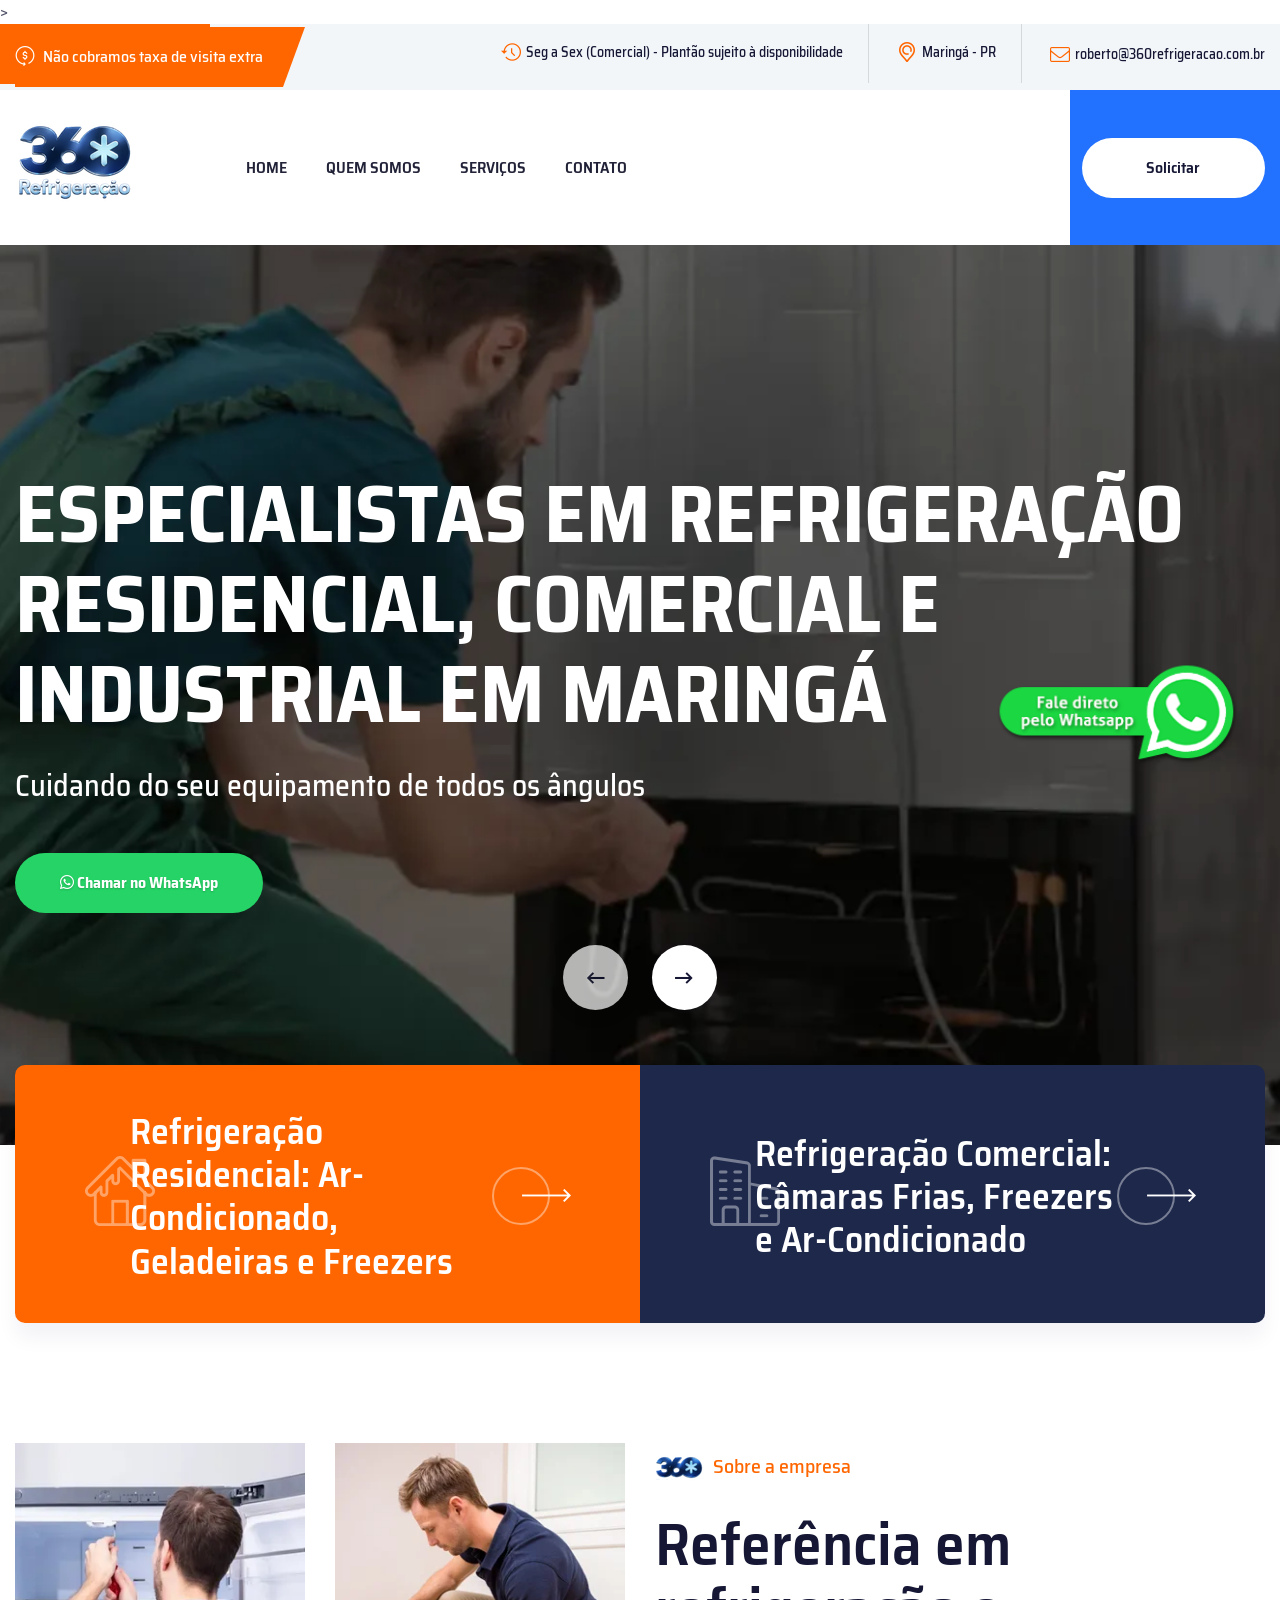
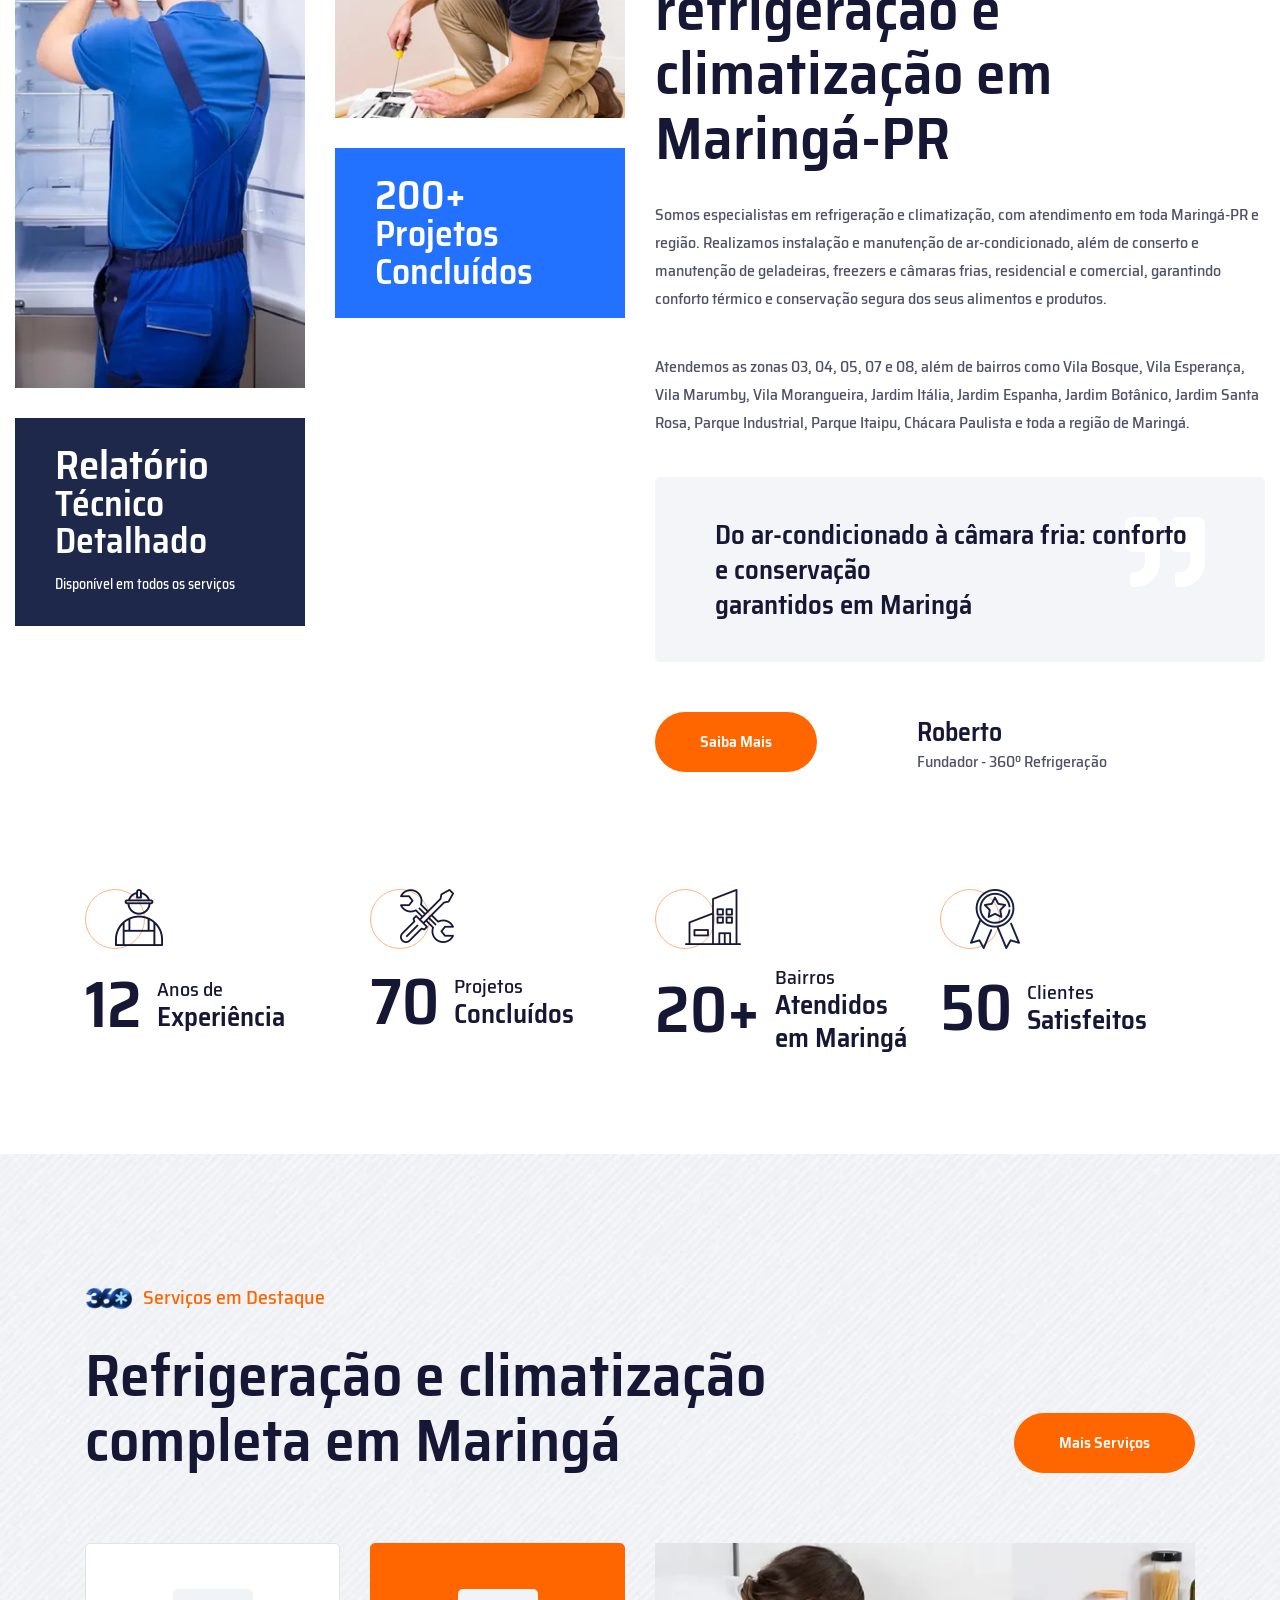
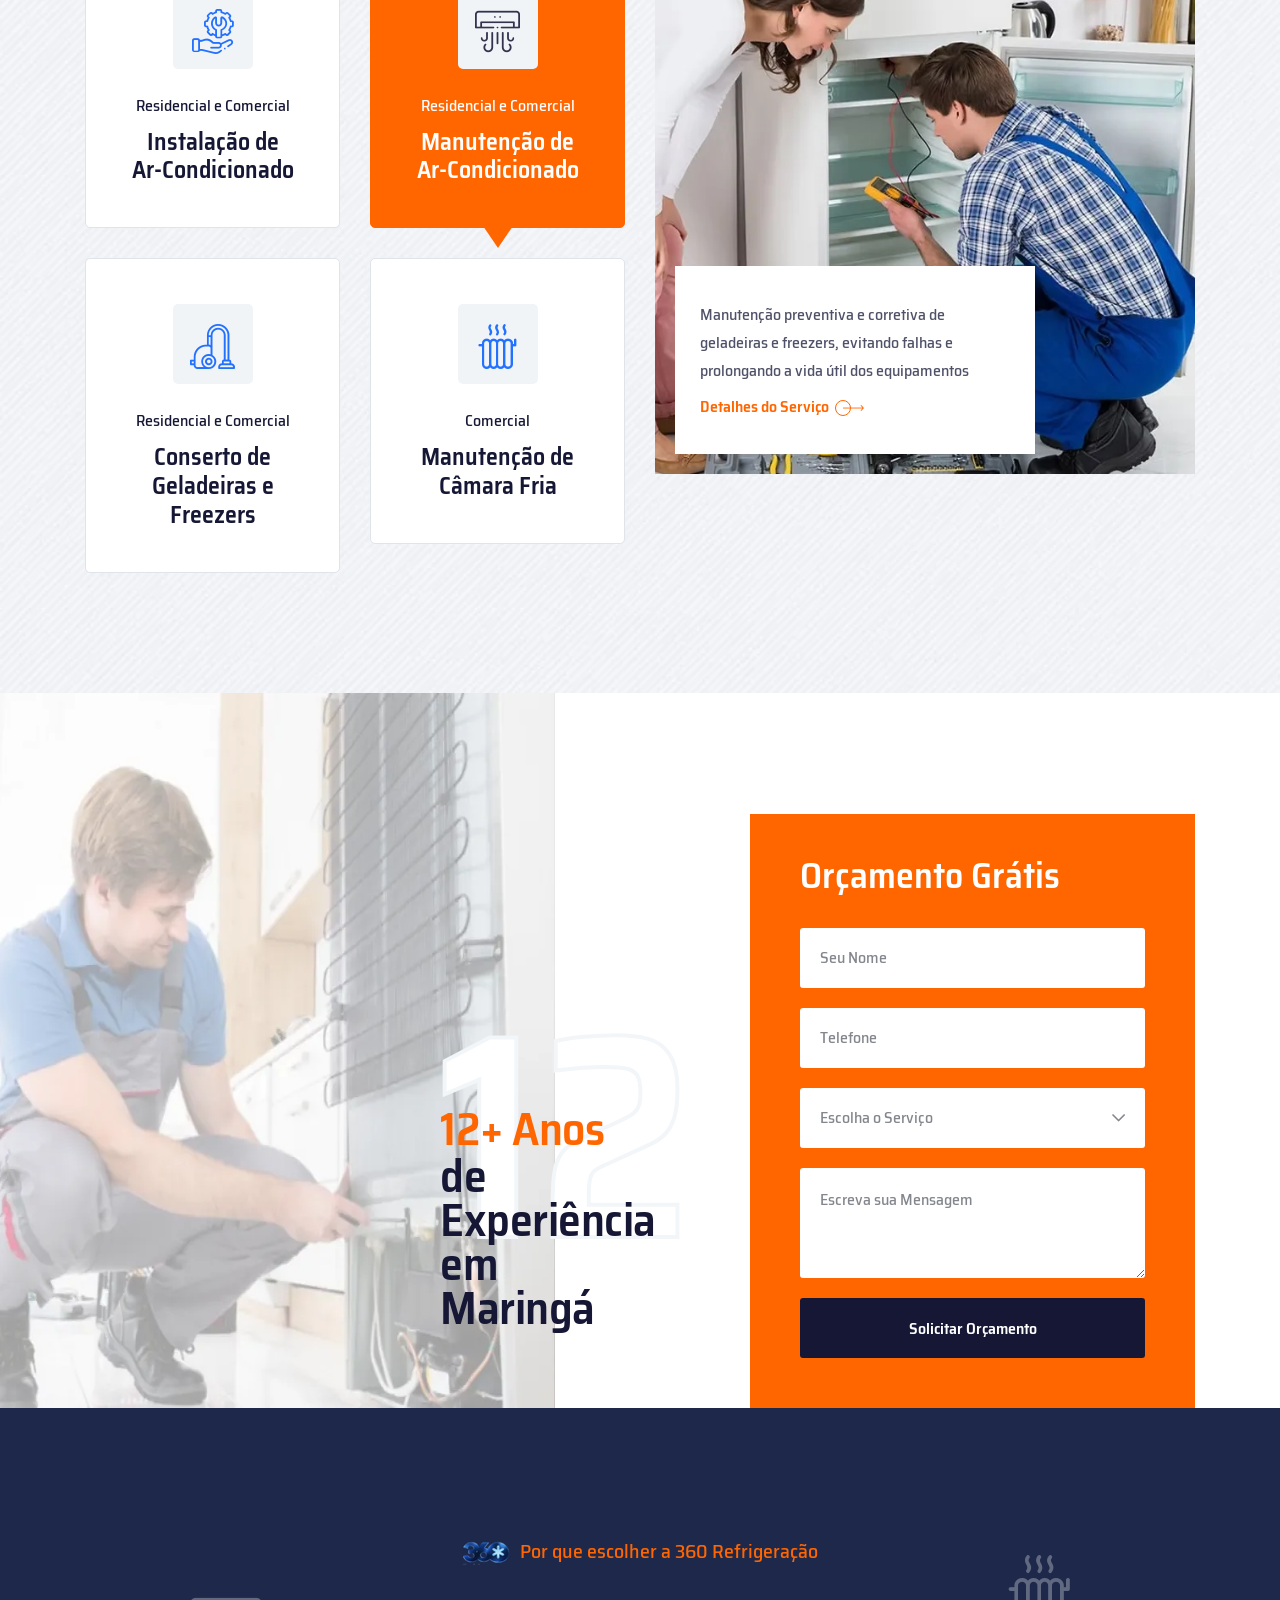
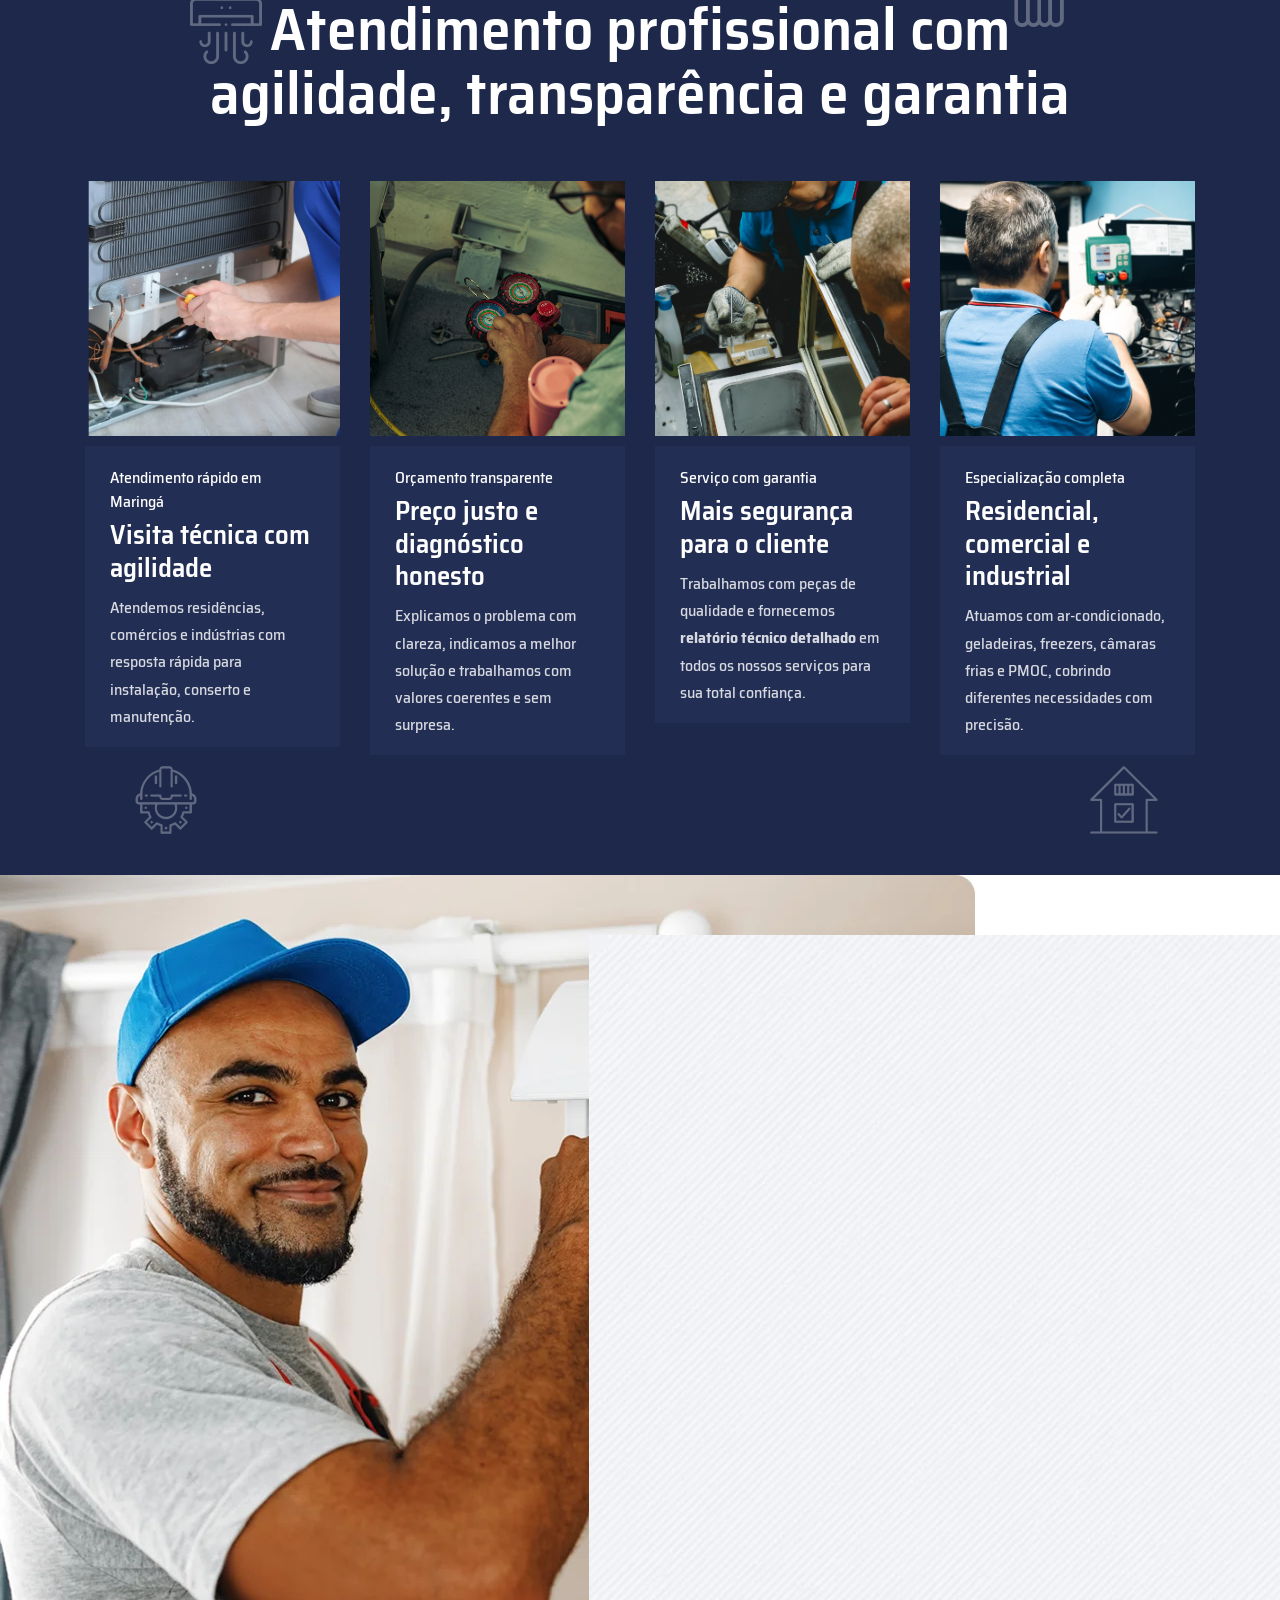
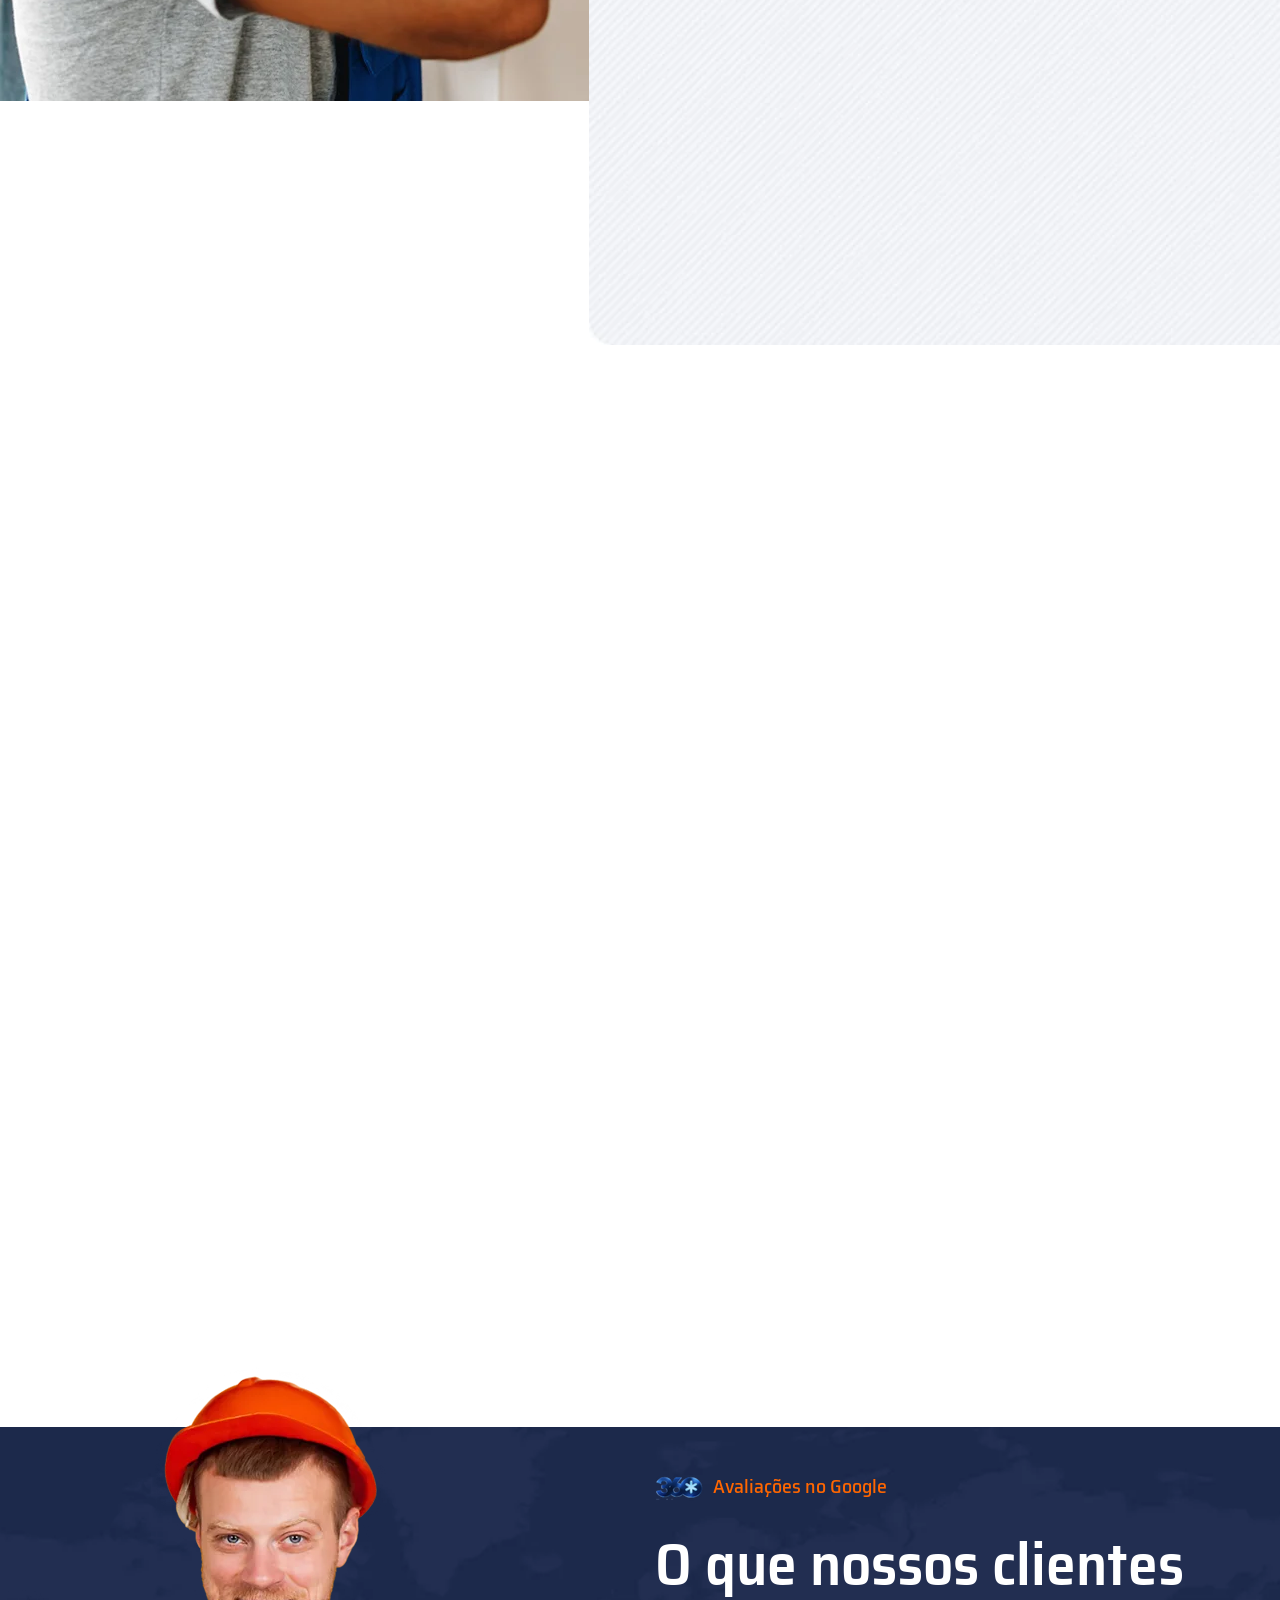
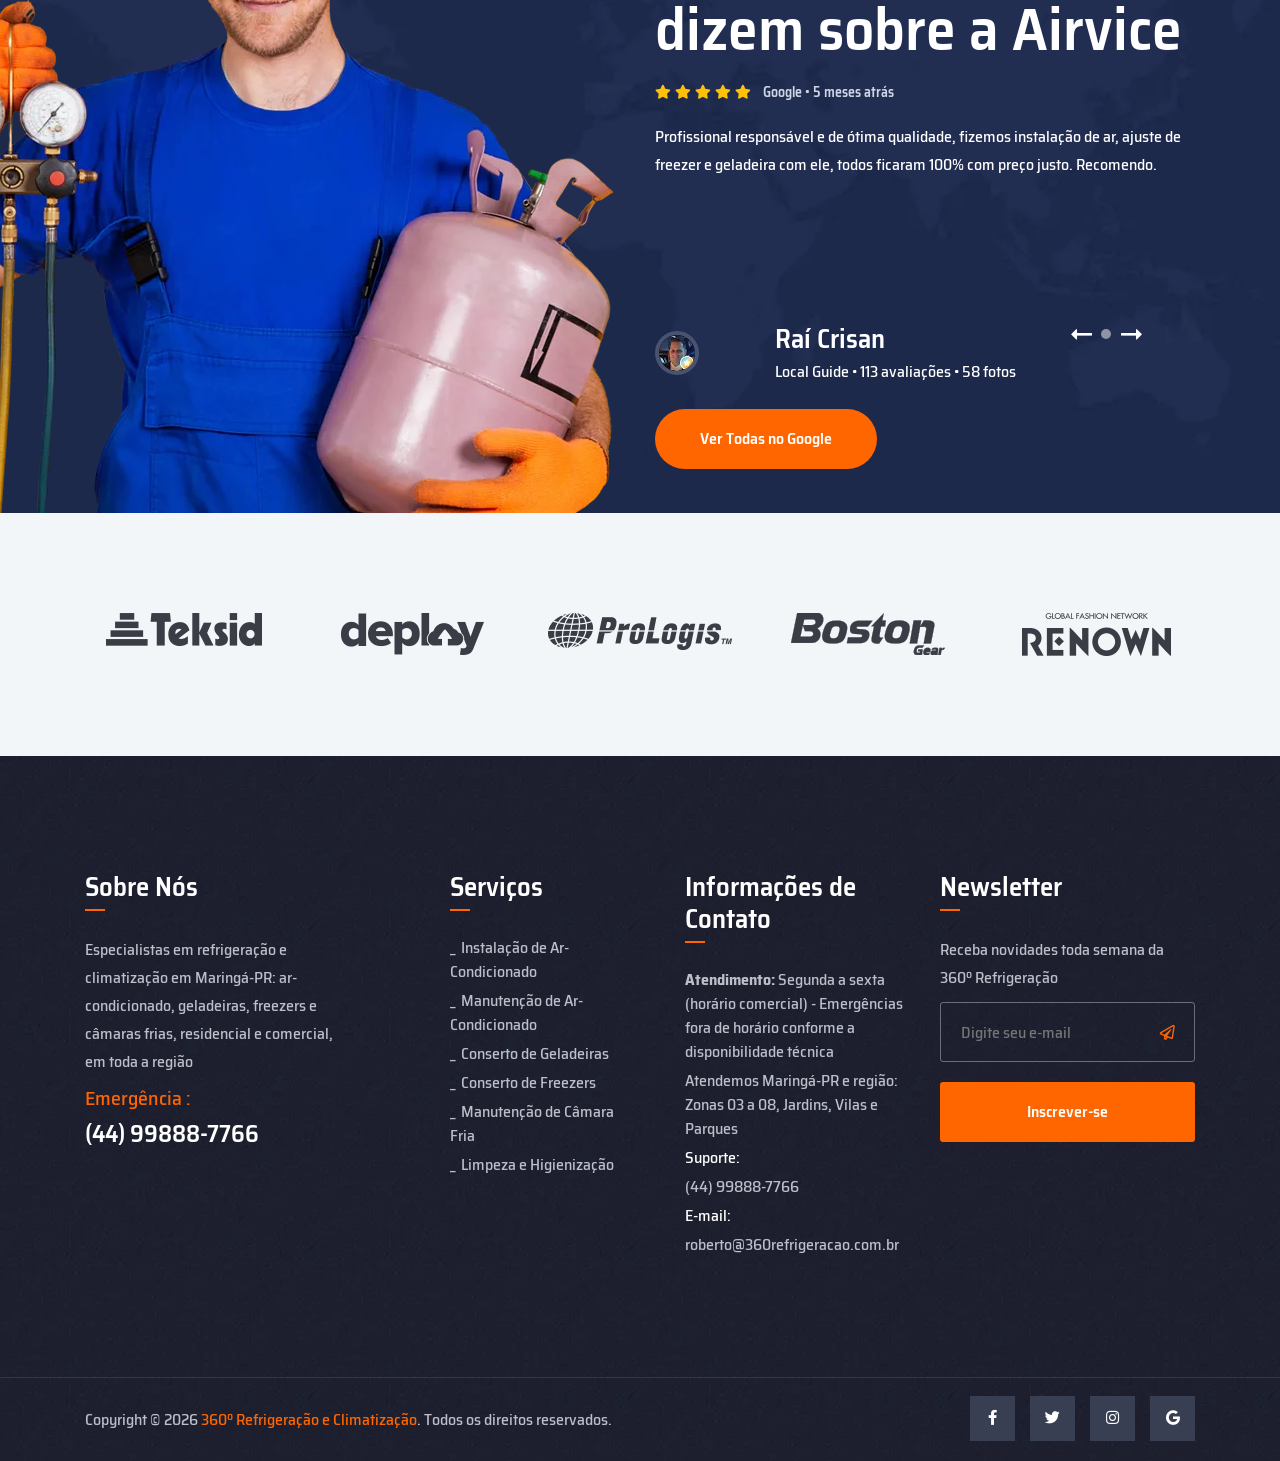
==== commit 37827c3a: "Ajusta responsividade mobile e amplia botão WhatsApp" ====
--- a/index.html
+++ b/index.html
@@ -137,7 +137,7 @@
                     <div class="col-xl-9 col-lg-8">
                         <div class="header-top-right">
                             <ul>
-                                <li><i class="flaticon-history"></i>Seg a Sex (Horário Comercial) - Emergências conforme disponibilidade</li>
+                                <li><i class="flaticon-history"></i><span>Seg a Sex (Comercial) - Plantão sujeito à disponibilidade</span></li>
                                 <li><i class="flaticon-pin"></i>Maringá - PR</li>
                                 <li><i class="fal fa-envelope"></i><a href="mailto:roberto@360refrigeracao.com.br">roberto@360refrigeracao.com.br</a></li>
                             </ul>
--- a/assets/css/main.css
+++ b/assets/css/main.css
@@ -1954,9 +1954,19 @@
   padding: 18px 39px;
   border-right: 1px solid #d6d8db;
 }
+@media only screen and (min-width: 1200px) and (max-width: 1399px) {
+  .header-top-right ul li {
+    padding: 18px 25px;
+    font-size: 14px;
+    max-width: 100%;
+    overflow: hidden;
+    text-overflow: ellipsis;
+  }
+}
 @media only screen and (min-width: 992px) and (max-width: 1199px) {
   .header-top-right ul li {
-    padding: 18px 25px;
+    padding: 18px 15px;
+    font-size: 13px;
   }
 }
 .header-top-right ul li:last-child {
@@ -6290,35 +6300,6 @@
   border-radius: 10px;
 }
 
-/* Floating WhatsApp Button */
-.whatsapp-float {
-  position: fixed;
-  width: auto;
-  height: 60px;
-  bottom: 40px;
-  right: 40px;
-  background-color: transparent;
-  z-index: 9999;
-  transition: all 0.3s ease;
-}
-
-.whatsapp-float:hover {
-  transform: scale(1.05);
-}
-
-.whatsapp-float img {
-  height: 100%;
-  width: auto;
-}
-@media (max-width: 767px) {
-  .whatsapp-float {
-    height: 50px;
-    bottom: 20px;
-    right: 20px;
-  }
-}
-
-
 .basic-pagination ul li a:hover, .basic-pagination ul li span.current {
   background: #ff6600;
   color: #ffffff;
@@ -7895,10 +7876,10 @@
    ============================== */
 .whatsapp-float {
   position: fixed;
-  width: auto;
-  height: 140px;
-  bottom: 115px; /* acima do botão scroll (50px bottom + 46px altura + 19px espaço) */
-  right: 25px;
+  width: 280px;       /* desktop: imagem em tamanho confortável */
+  height: auto;
+  bottom: 110px;      /* acima do botão scroll (50px + 46px + 14px espaço) */
+  right: 20px;
   background-color: transparent;
   z-index: 9999;
   display: block;
@@ -7906,32 +7887,47 @@
   transition: transform .3s ease;
 }
 .whatsapp-float img {
-  height: 100%;
-  width: auto;
+  width: 100%;
+  height: auto;
   display: block;
 }
 .whatsapp-float:hover {
-  transform: scale(1.06);
-}
+  transform: scale(1.05);
+}
+
+/* Tablet */
 @media (max-width: 1199px) {
   .whatsapp-float {
-    height: 115px;
-    bottom: 110px;
-    right: 20px;
-  }
-}
+    width: 240px;
+    bottom: 108px;
+    right: 14px;
+  }
+}
+
+/* Mobile landscape / tablet pequeno */
 @media (max-width: 767px) {
   .whatsapp-float {
-    height: 90px;
+    width: 250px;
     bottom: 100px;
-    right: 12px;
-  }
-}
-@media (max-width: 479px) {
+    right: 10px;
+  }
+}
+
+/* Mobile padrão (375–479px) */
+@media (max-width: 575px) {
   .whatsapp-float {
-    height: 72px;
+    width: 220px;
+    bottom: 95px;
+    right: 8px;
+  }
+}
+
+/* Mobile pequeno (< 375px) */
+@media (max-width: 374px) {
+  .whatsapp-float {
+    width: 185px;
     bottom: 90px;
-    right: 8px;
+    right: 6px;
   }
 }
 
@@ -7958,4 +7954,68 @@
 .brand-names-grid span:hover {
   border-color: #f06424;
   color: #f06424;
+}
+
+/* ==============================
+   Mobile Compact Mode
+   Reduz rolagem excessiva em telas pequenas
+   ============================== */
+@media (max-width: 767px) {
+  .slider-height {
+    min-height: 640px;
+  }
+
+  .aslider--title {
+    font-size: 40px;
+    line-height: 1.1;
+    margin-bottom: 18px !important;
+  }
+
+  .aslider--subtitle {
+    font-size: 21px;
+    line-height: 1.25;
+    margin-bottom: 26px !important;
+  }
+
+  .pt-120 {
+    padding-top: 70px;
+  }
+
+  .pt-115 {
+    padding-top: 70px;
+  }
+
+  .pt-180 {
+    padding-top: 90px;
+  }
+
+  .pb-100 {
+    padding-bottom: 60px;
+  }
+
+  .pb-90 {
+    padding-bottom: 60px;
+  }
+
+  .pb-80 {
+    padding-bottom: 55px;
+  }
+
+  .mb-70 {
+    margin-bottom: 36px;
+  }
+
+  .mb-55 {
+    margin-bottom: 30px;
+  }
+
+  /* Remove bloco decorativo no mobile para reduzir scroll */
+  .brand-area {
+    display: none;
+  }
+
+  /* Mantém depoimentos e remove imagem lateral alta */
+  .testimonial-area .atestimonial__img {
+    display: none;
+  }
 }
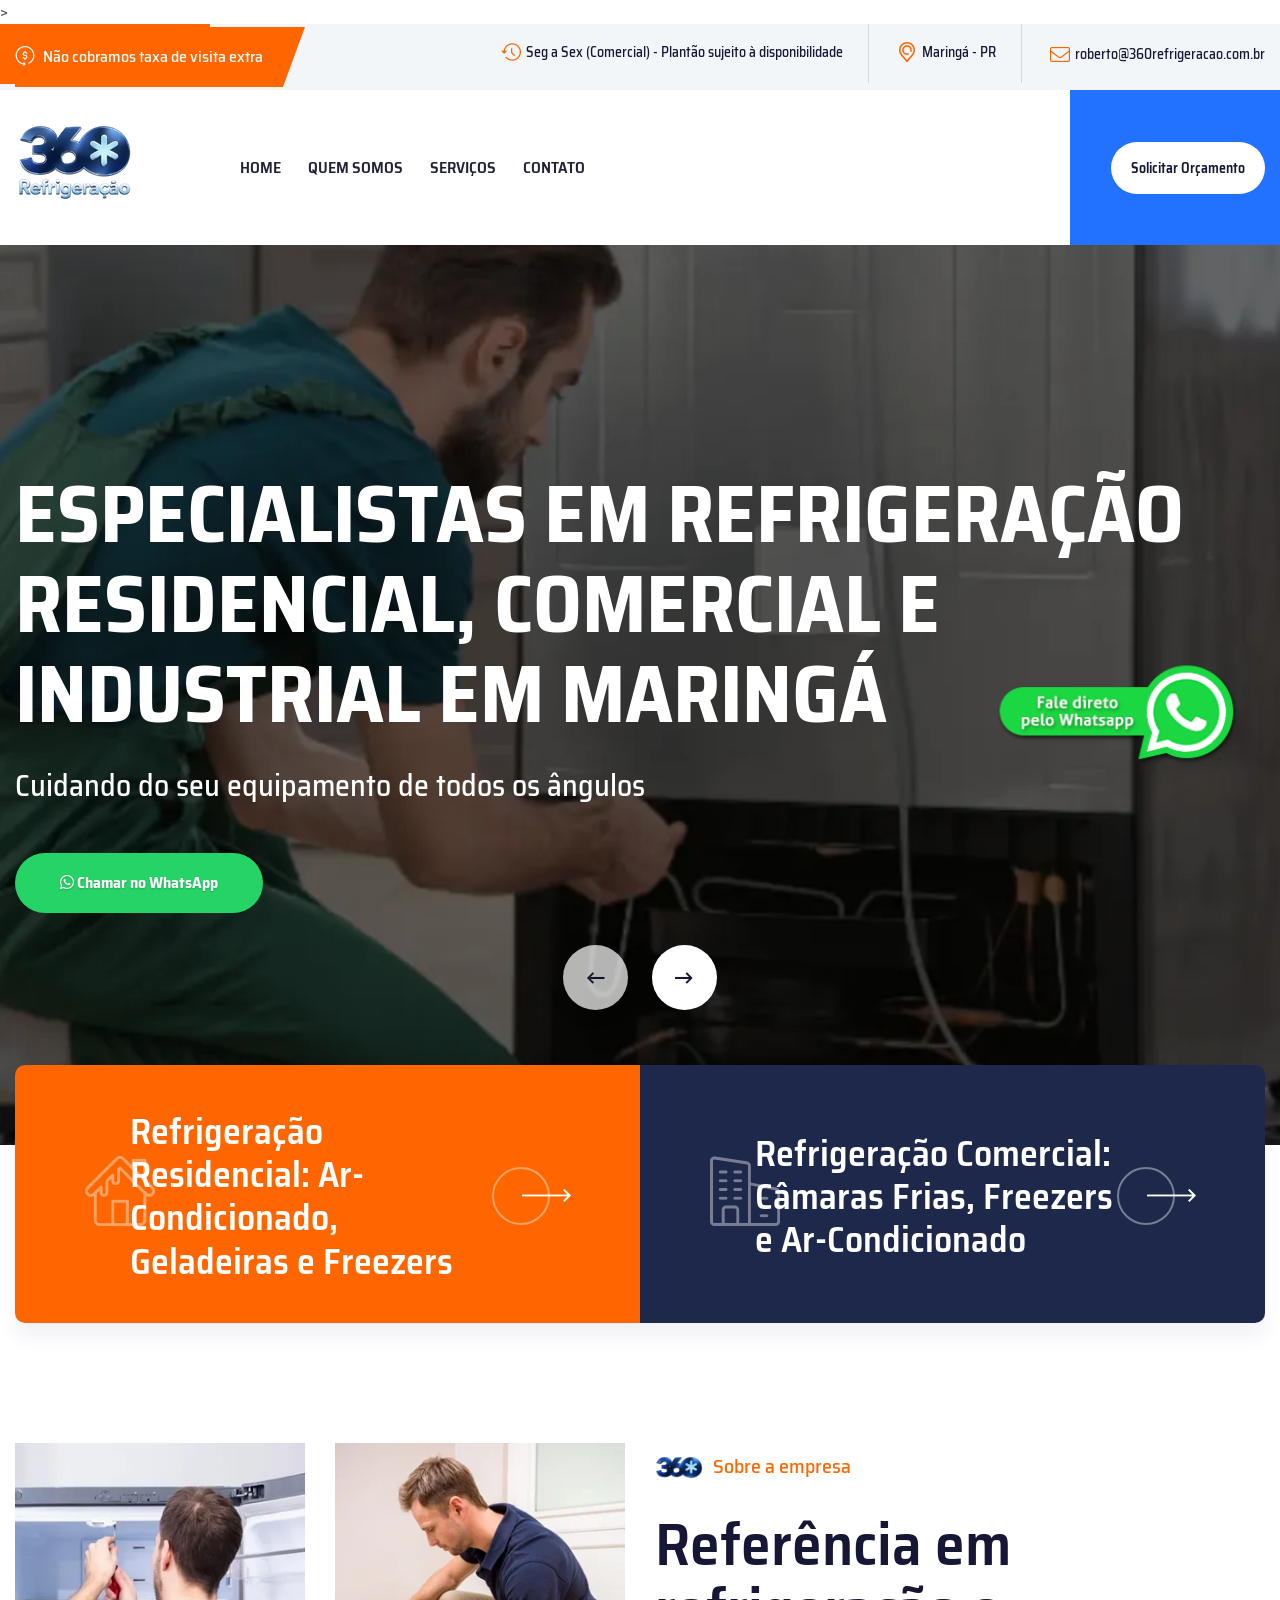
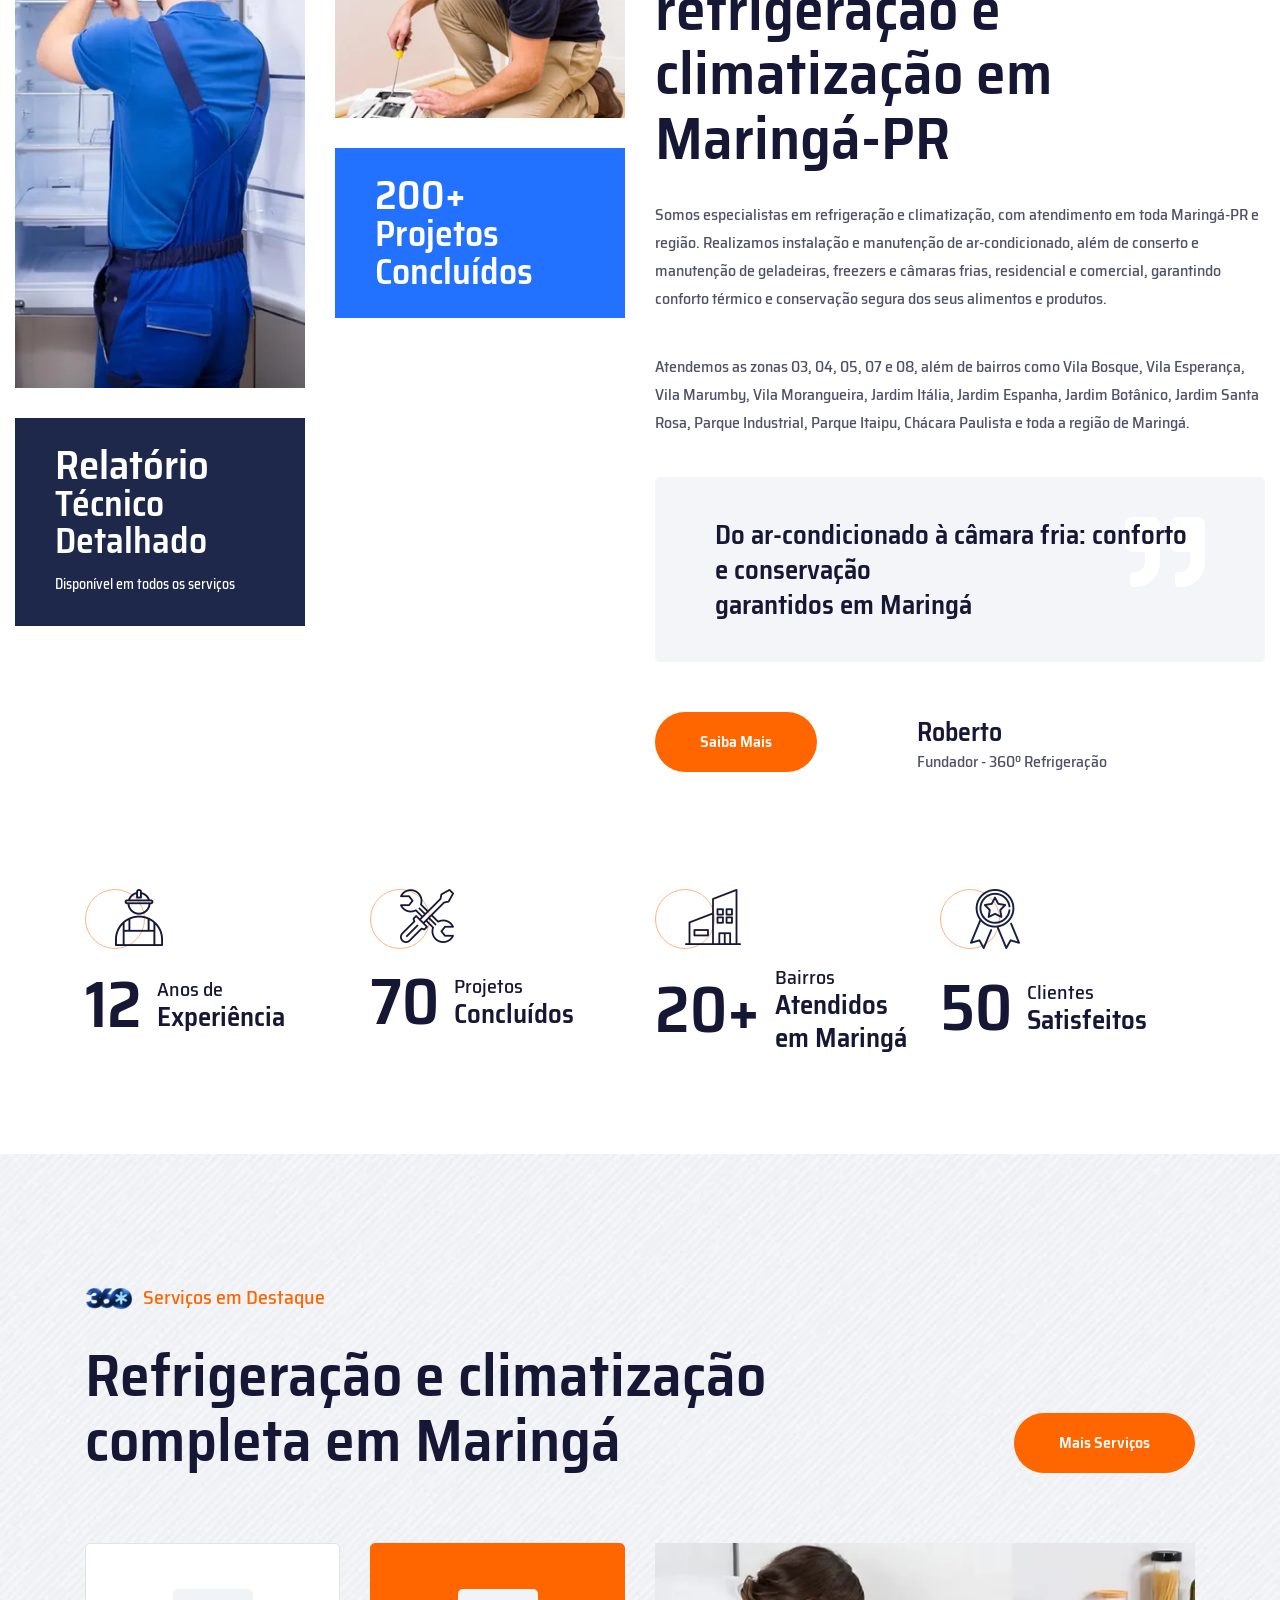
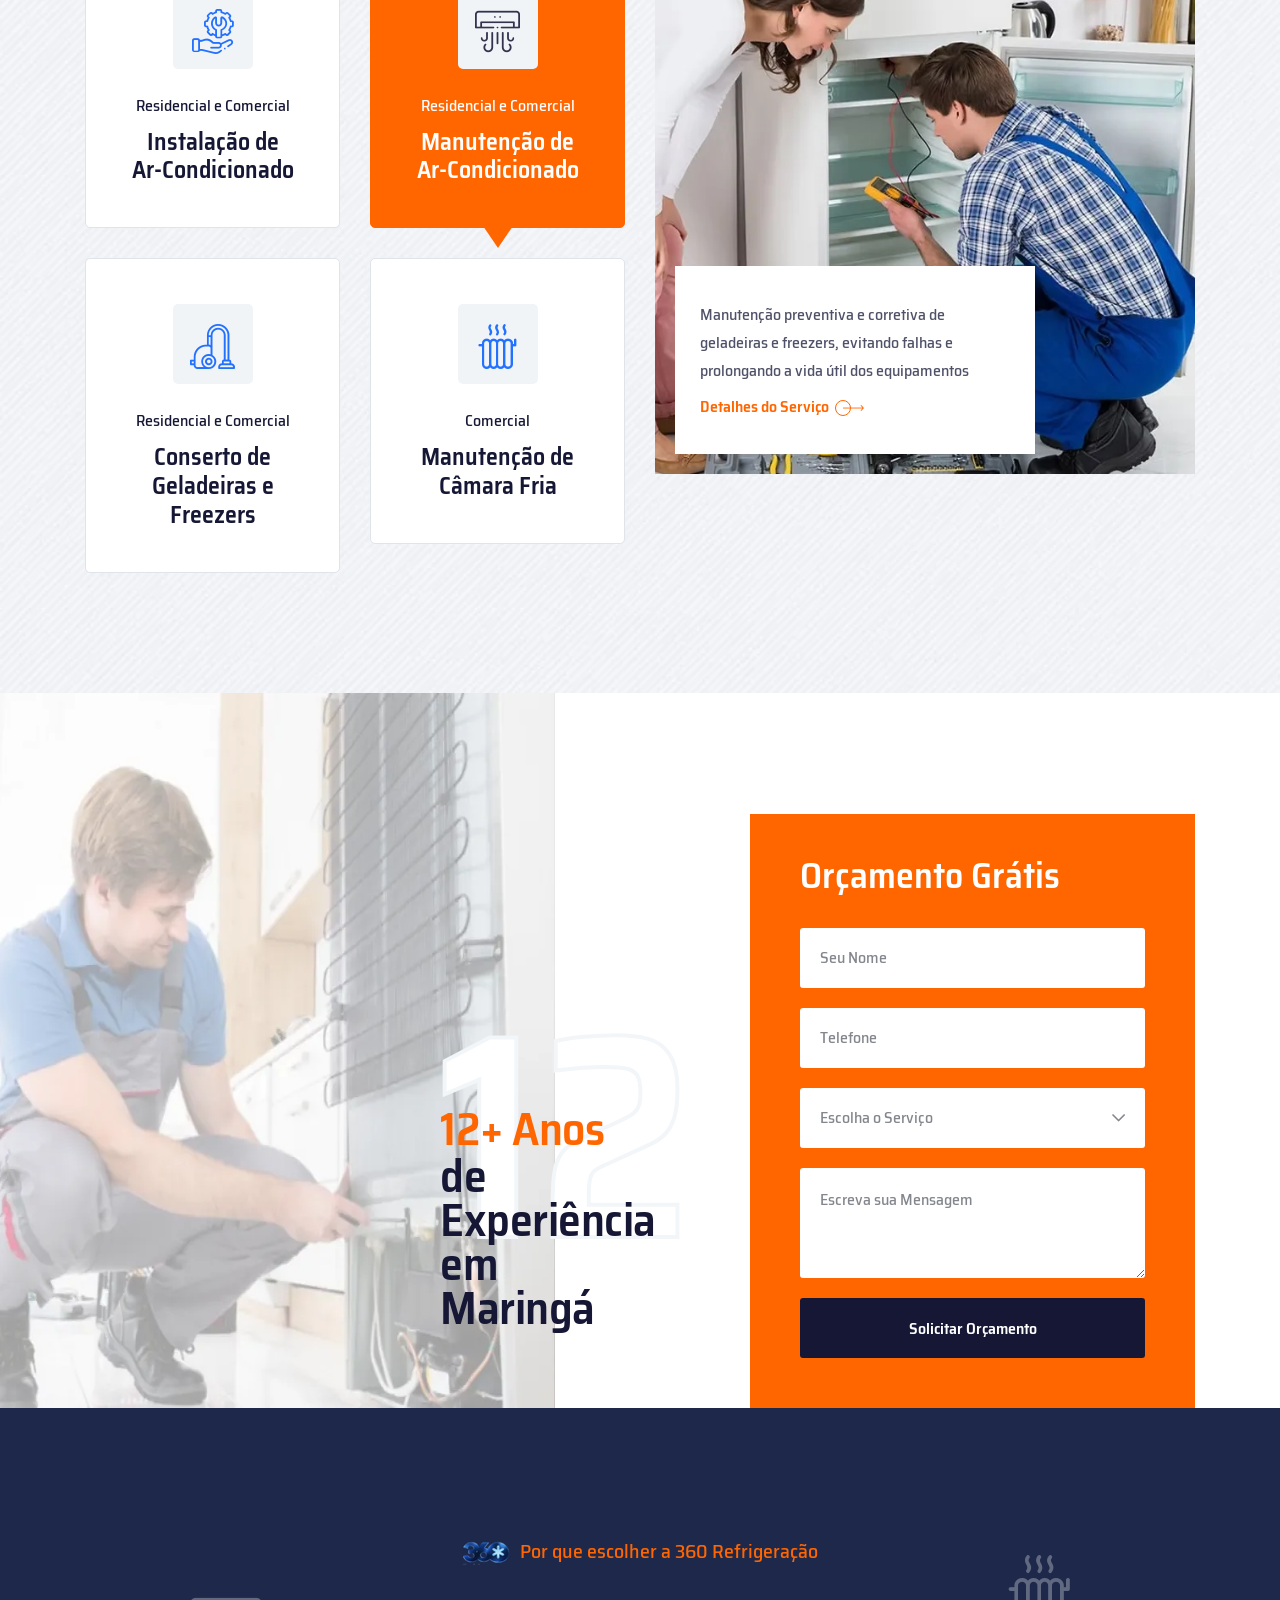
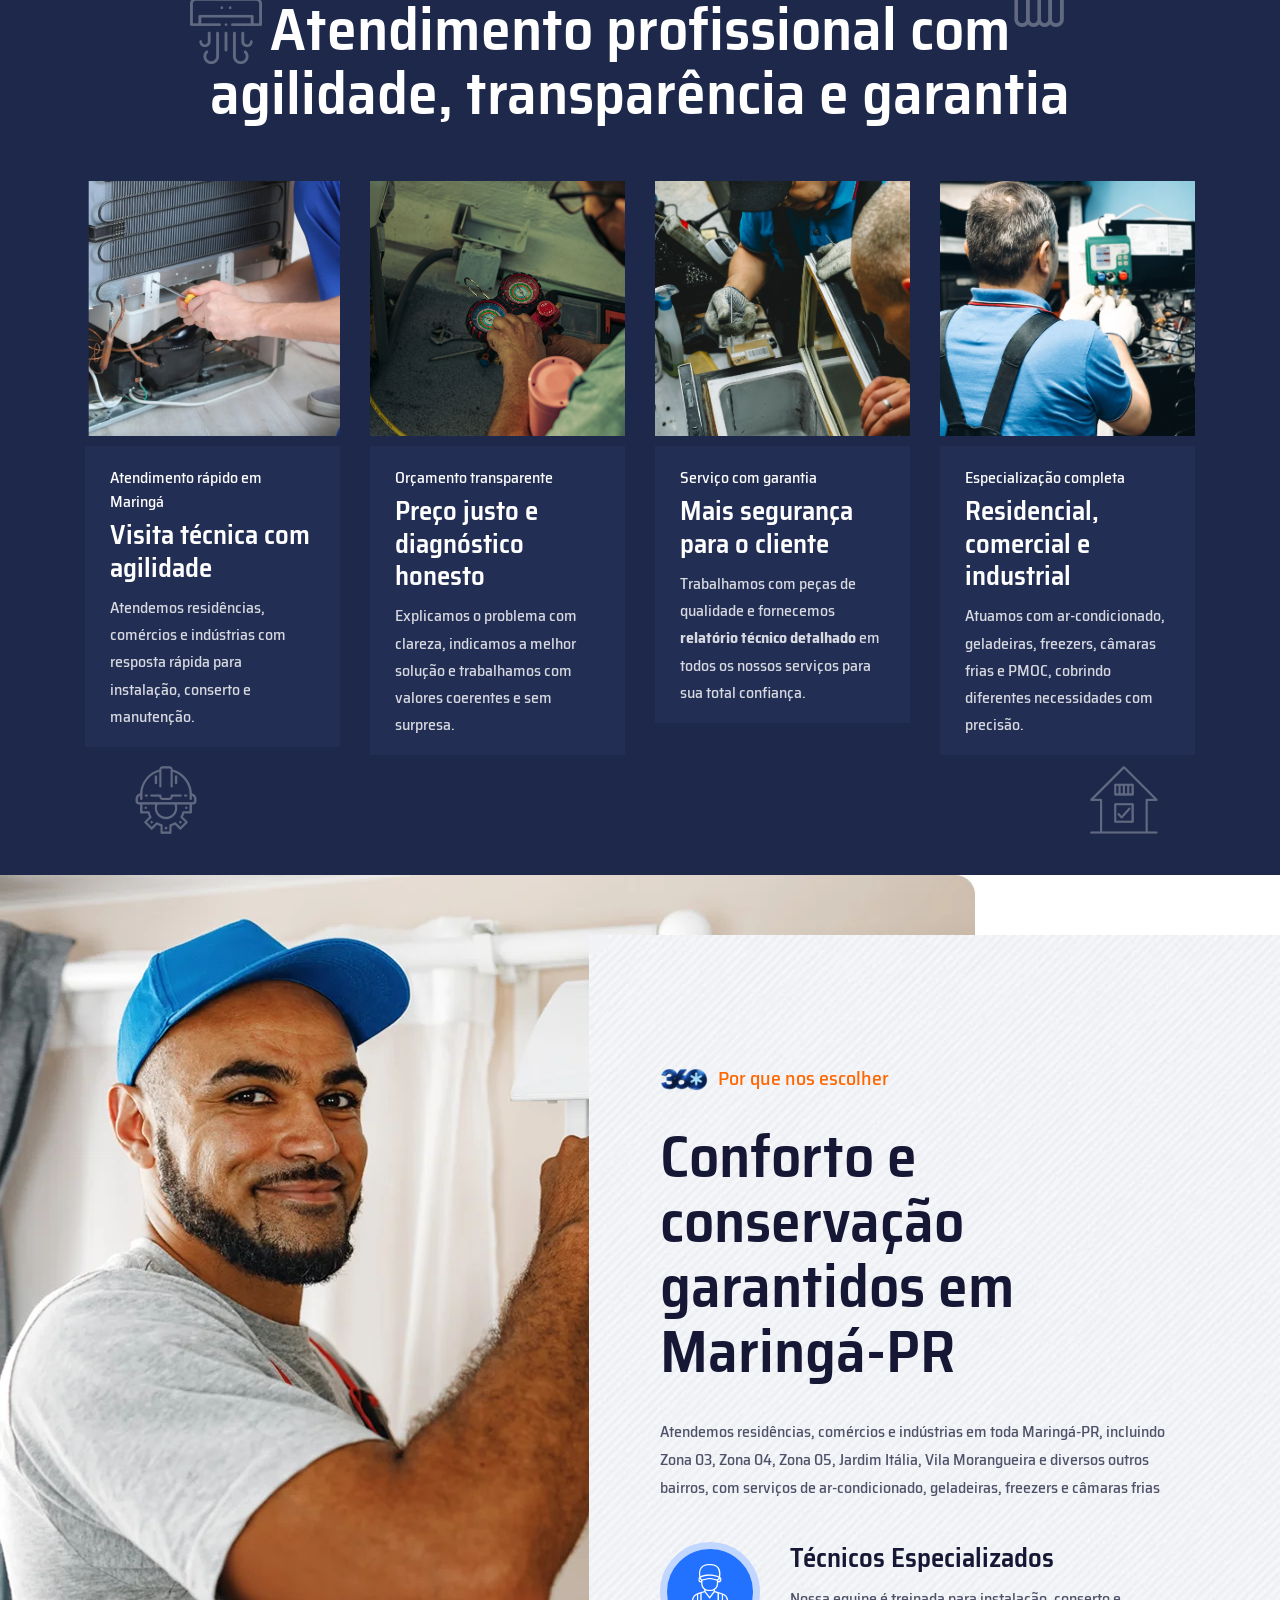
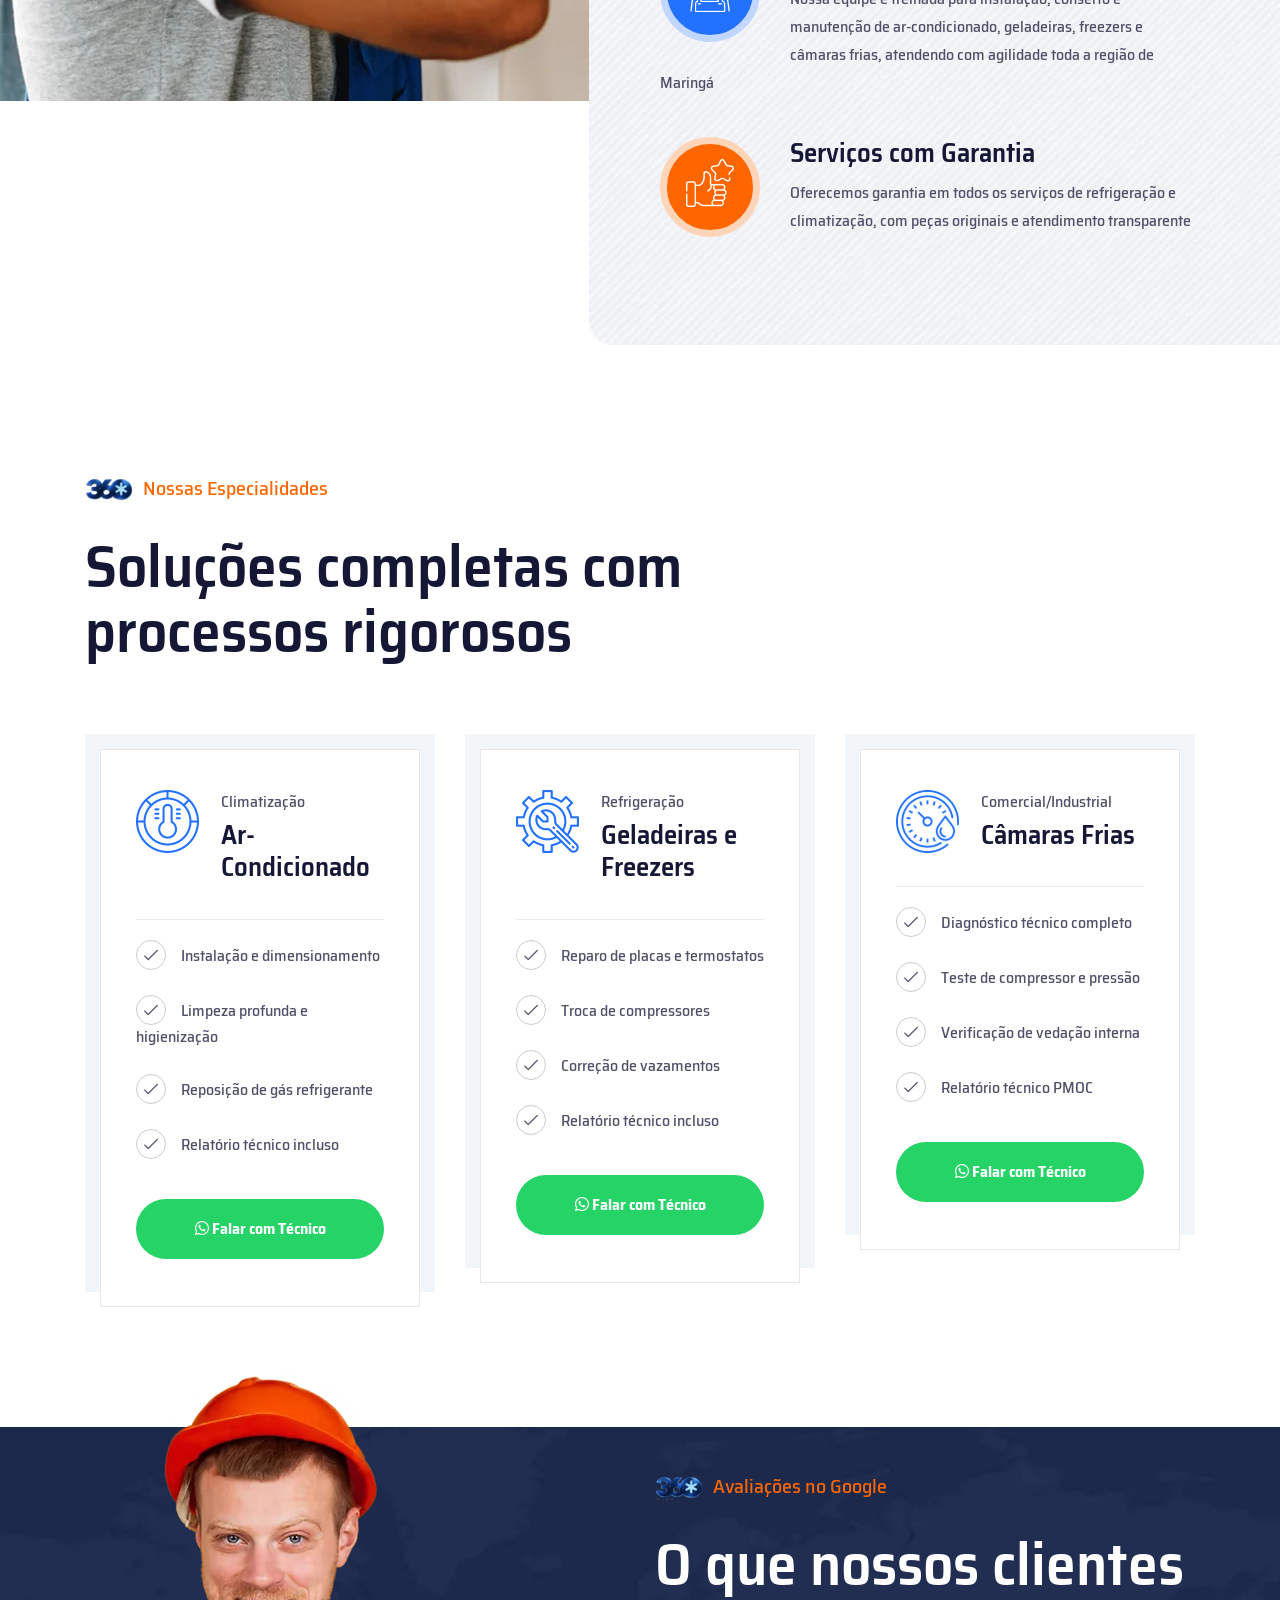
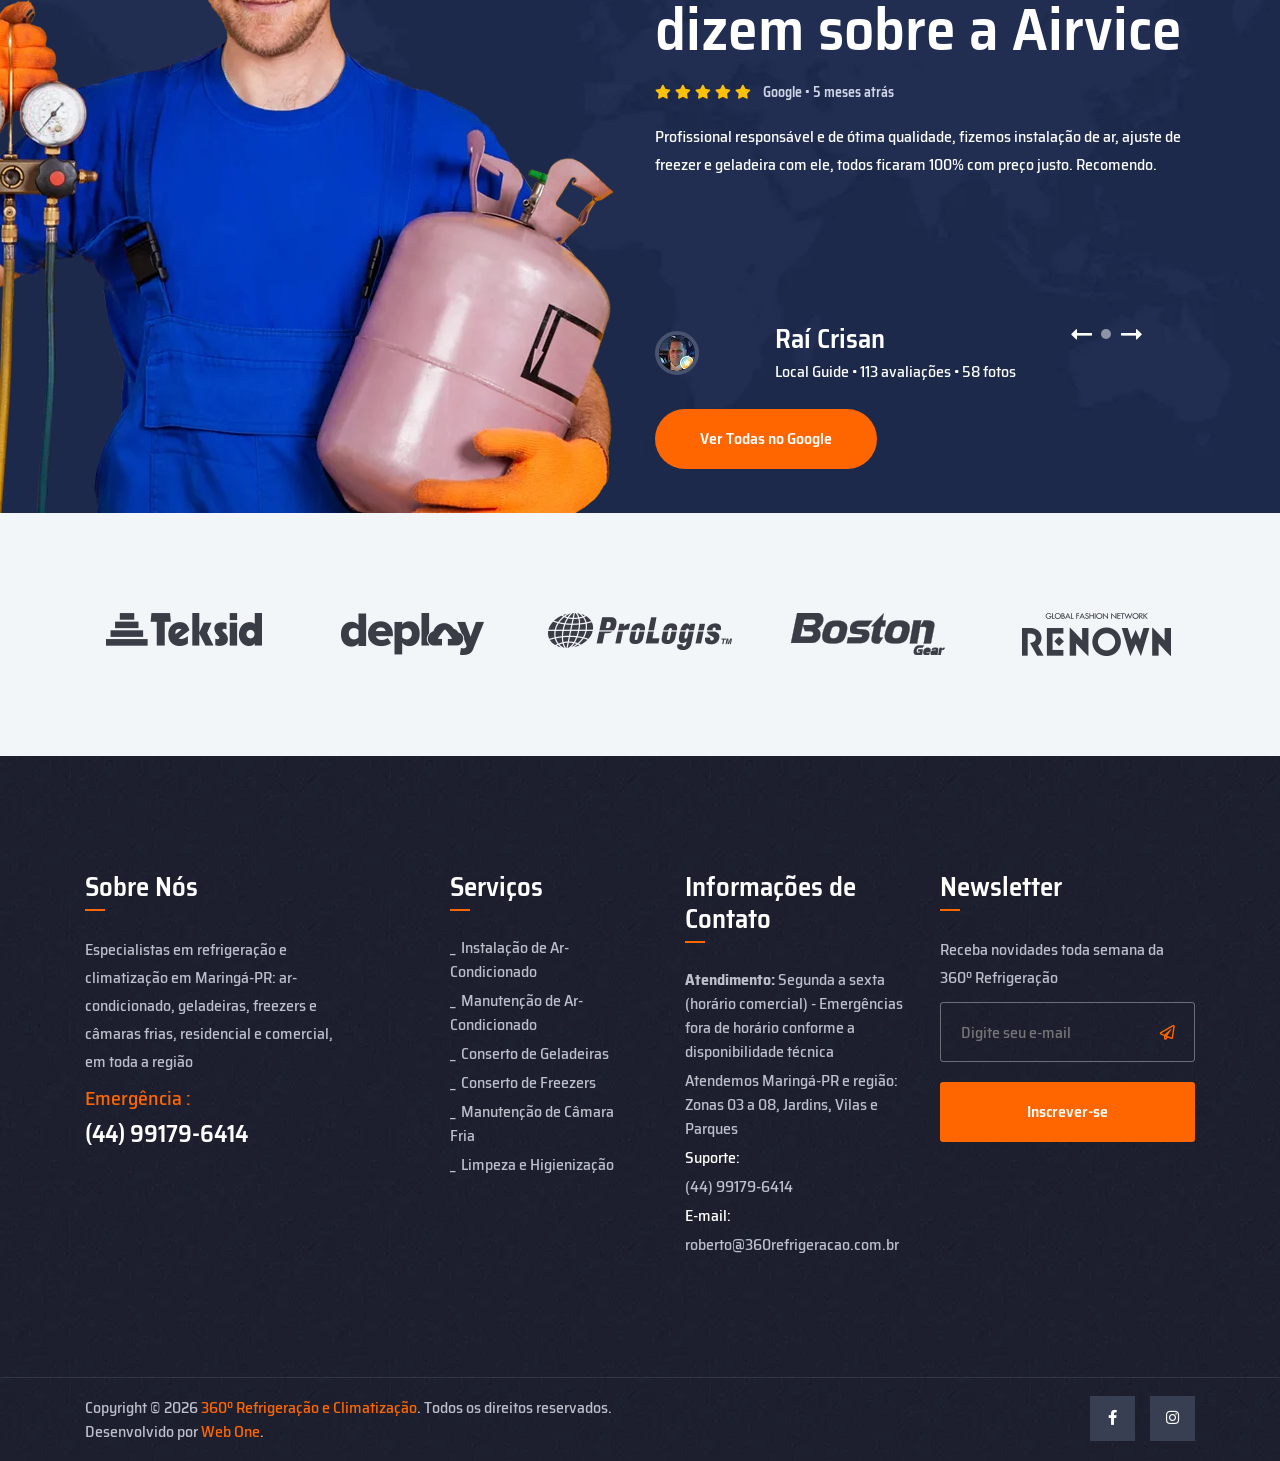
==== commit 1b873857: "Ajusta páginas para produção, responsividade e links finais" ====
--- a/index.html
+++ b/index.html
@@ -44,9 +44,10 @@
       "@context": "https://schema.org",
       "@type": "HVACBusiness",
       "name": "360º Refrigeração e Climatização",
+    "url": "https://360refrigeracao.com.br",
       "image": "assets/img/logo/logo.png",
       "description": "Empresa especializada em refrigeração e climatização em Maringá-PR: instalação e manutenção de ar-condicionado, conserto de geladeiras, freezers e manutenção de câmaras frias, residencial e comercial.",
-      "telephone": "+55-44-99888-7766",
+    "telephone": "+55-44-99179-6414",
       "email": "roberto@360refrigeracao.com.br",
       "priceRange": "$$",
       "address": {
@@ -155,14 +156,14 @@
                             <a href="index.html"><img src="assets/img/logo/logo.png" class="img-fluid" alt="360º Refrigeração e Climatização Maringá"></a>
                         </div>
                     </div>
-                    <div class="col-xxl-6 col-xl-8 col-lg-6 col-4">
+                    <div class="col-xxl-6 col-xl-7 col-lg-6 col-4">
                         <div class="main-menu d-none d-lg-block">
                             <nav id="mobile-menu">
                                 <ul>
                                     <li><a href="index.html">HOME</a></li>
-                                    <li><a href="#quem-somos">QUEM SOMOS</a></li>
-                                    <li><a href="#servicos">SERVIÇOS</a></li>
-                                    <li><a href="#contato">CONTATO</a></li>
+                                    <li><a href="quem-somos.html">QUEM SOMOS</a></li>
+                                    <li><a href="nossos-servicos.html">SERVIÇOS</a></li>
+                                    <li><a href="contato.html">CONTATO</a></li>
                                 </ul>
                             </nav>
                         </div>
@@ -170,11 +171,11 @@
                             <button class="side-toggle"><i class="far fa-bars"></i></button>
                         </div>
                     </div>
-                    <div class="col-xxl-4 col-xl-2 col-lg-3 d-none d-lg-block">
+                    <div class="col-xxl-4 col-xl-3 col-lg-3 d-none d-lg-block">
                         <div class="header-right text-end">
                             <ul class="z-index">
-                                <li class="user__text"><span><i><img src="assets/img/icon/icon-man.png" class="img-fluid" alt="img"></i><a href="tel:+5544998887766">(44) 99888-7766</a> </span></li>
-                                <li><a href="#contato" class="theme-btn theme-btn-white w-btn">Solicitar Orçamento</a></li>
+                                <li class="user__text"><span><i><img src="assets/img/icon/icon-man.png" class="img-fluid" alt="img"></i><a href="tel:+5544991796414">(44) 99179-6414</a> </span></li>
+                                <li><a href="contato.html" class="theme-btn theme-btn-white w-btn">Solicitar Orçamento</a></li>
                             </ul>
                         </div>
                     </div>
@@ -198,9 +199,7 @@
                         </ul>
                         <div class="sidebar__menu--social">
                             <a href="#"><i class="fab fa-facebook-f"></i></a>
-                            <a href="#"><i class="fab fa-twitter"></i></a>
                             <a href="#"><i class="fab fa-instagram"></i></a>
-                            <a href="#"><i class="fab fa-google"></i></a>
                         </div>
                     </div>
                 </div>
@@ -223,7 +222,7 @@
                                         <h1 class="aslider--title text-white mb-30" data-animation="fadeInUp" data-delay=".5s">Especialistas em Refrigeração <br> Residencial, Comercial e Industrial em Maringá</h1>
                                         <h2 class="aslider--subtitle text-white mb-50" data-animation="fadeInUp" data-delay=".7s">Cuidando do seu equipamento de todos os ângulos</h2>
                                         <div class="aslider--btn" data-animation="fadeInUp" data-delay=".9s">
-                                            <a href="https://wa.me/5544998887766?text=Olá,%20gostaria%20de%20agendar%20uma%20visita" class="theme-btn" style="background-color: #25D366; color: #ffffff !important; font-weight: 700; text-shadow: 0 1px 2px rgba(0,0,0,0.2);" target="_blank"><i class="fab fa-whatsapp"></i> Chamar no WhatsApp</a>
+                                            <a href="https://wa.me/5544991796414?text=Olá,%20gostaria%20de%20agendar%20uma%20visita" class="theme-btn" style="background-color: #25D366; color: #ffffff !important; font-weight: 700; text-shadow: 0 1px 2px rgba(0,0,0,0.2);" target="_blank"><i class="fab fa-whatsapp"></i> Chamar no WhatsApp</a>
                                         </div>
                                     </div>
                                 </div>
@@ -239,7 +238,7 @@
                                         <h1 class="aslider--title text-white mb-30" data-animation="fadeInUp" data-delay=".5s">Conserto de Geladeiras, <br> Freezers e Câmaras Frias</h1>
                                         <h2 class="aslider--subtitle text-white mb-50" data-animation="fadeInUp" data-delay=".7s">Atendemos toda Maringá e região com rapidez, qualidade e garantia</h2>
                                         <div class="aslider--btn" data-animation="fadeInUp" data-delay=".9s">
-                                            <a href="https://wa.me/5544998887766?text=Olá,%20gostaria%20de%20agendar%20uma%20visita" class="theme-btn" style="background-color: #25D366; color: #ffffff !important; font-weight: 700; text-shadow: 0 1px 2px rgba(0,0,0,0.2);" target="_blank"><i class="fab fa-whatsapp"></i> Chamar no WhatsApp</a>
+                                            <a href="https://wa.me/5544991796414?text=Olá,%20gostaria%20de%20agendar%20uma%20visita" class="theme-btn" style="background-color: #25D366; color: #ffffff !important; font-weight: 700; text-shadow: 0 1px 2px rgba(0,0,0,0.2);" target="_blank"><i class="fab fa-whatsapp"></i> Chamar no WhatsApp</a>
                                         </div>
                                     </div>
                                 </div>
@@ -262,14 +261,14 @@
                         <i class="flaticon-snowfall cta--icon"></i>
                         <h3 class="cta--title">Refrigeração Residencial: Ar-Condicionado, Geladeiras e Freezers</h3>
                         <div class="cta--link">
-                            <a href="service-details.html" class="cta--link__icon"><i><img src="assets/img/icon/cta-icon-1.png" class="img-fluid" alt="img"></i></a>
+                            <a href="nossos-servicos.html" class="cta--link__icon"><i><img src="assets/img/icon/cta-icon-1.png" class="img-fluid" alt="img"></i></a>
                         </div>
                     </div>
                     <div class="cta--single black-soft-bg">
                         <i class="flaticon-business-and-trade cta--icon"></i>
                         <h3 class="cta--title">Refrigeração Comercial: Câmaras Frias, Freezers e Ar-Condicionado</h3>
                         <div class="cta--link">
-                            <a href="service-details.html" class="cta--link__icon"><i><img src="assets/img/icon/cta-icon-1.png" class="img-fluid" alt="img"></i></a>
+                            <a href="nossos-servicos.html" class="cta--link__icon"><i><img src="assets/img/icon/cta-icon-1.png" class="img-fluid" alt="img"></i></a>
                         </div>
                     </div>
                 </div>
@@ -318,7 +317,7 @@
                             </div>
                             <div class="aabout--profile__wrapper wow fadeInUp" data-wow-delay="1.2s">
                                 <div class="aabout--btn">
-                                    <a href="choose.html" class="theme-btn">Saiba Mais</a>
+                                    <a href="quem-somos.html" class="theme-btn">Saiba Mais</a>
                                 </div>
                                 <div class="aabout--profile">
                                     <div class="aabout--profile__img">
@@ -422,7 +421,7 @@
                     </div>
                     <div class="col-md-4 text-end">
                         <div class="service__header__btn wow fadeInUp" data-wow-delay=".2s">
-                            <a href="service.html" class="theme-btn">Mais Serviços</a>
+                            <a href="nossos-servicos.html" class="theme-btn">Mais Serviços</a>
                         </div>
                     </div>
                 </div>
@@ -439,7 +438,7 @@
                                             </div>
                                             <div class="aservice__text z-index">
                                                 <span>Residencial e Comercial</span>
-                                                <h6 class="aservice__text--title"><a href="service-details.html">Instalação de Ar-Condicionado</a></h6>
+                                                <h6 class="aservice__text--title"><a href="nossos-servicos.html">Instalação de Ar-Condicionado</a></h6>
                                             </div>
                                         </div>
                                     </div>
@@ -454,7 +453,7 @@
                                             </div>
                                             <div class="aservice__text z-index">
                                                 <span>Residencial e Comercial</span>
-                                                <h6 class="aservice__text--title"><a href="service-details.html">Manutenção de Ar-Condicionado</a></h6>
+                                                <h6 class="aservice__text--title"><a href="nossos-servicos.html">Manutenção de Ar-Condicionado</a></h6>
                                             </div>
                                         </div>
                                     </div>
@@ -469,7 +468,7 @@
                                             </div>
                                             <div class="aservice__text z-index">
                                                 <span>Residencial e Comercial</span>
-                                                <h6 class="aservice__text--title"><a href="service-details.html">Conserto de Geladeiras e Freezers</a></h6>
+                                                <h6 class="aservice__text--title"><a href="nossos-servicos.html">Conserto de Geladeiras e Freezers</a></h6>
                                             </div>
                                         </div>
                                     </div>
@@ -484,7 +483,7 @@
                                             </div>
                                             <div class="aservice__text z-index">
                                                 <span>Comercial</span>
-                                                <h6 class="aservice__text--title"><a href="service-details.html">Manutenção de Câmara Fria</a></h6>
+                                                <h6 class="aservice__text--title"><a href="nossos-servicos.html">Manutenção de Câmara Fria</a></h6>
                                             </div>
                                         </div>
                                     </div>
@@ -499,7 +498,7 @@
                                     <img src="assets/img/service/service-tab1.jpg" class="img-fluid" alt="img">
                                     <div class="aservice__img--text">
                                         <p>Instalação profissional de ar-condicionado residencial e comercial em Maringá-PR, com garantia e técnicos capacitados</p>
-                                        <a href="service-details.html" class="aservice__img--text__link">Detalhes do Serviço <i><img src="assets/img/icon/contact-arrow.png" class="img-fluid" alt="img"></i></a>
+                                        <a href="nossos-servicos.html" class="aservice__img--text__link">Detalhes do Serviço <i><img src="assets/img/icon/contact-arrow.png" class="img-fluid" alt="img"></i></a>
                                     </div>
                                 </div>
                             </div>
@@ -508,7 +507,7 @@
                                     <img src="assets/img/service/service-img.webp" class="img-fluid" alt="img">
                                     <div class="aservice__img--text">
                                         <p>Manutenção preventiva e corretiva de geladeiras e freezers, evitando falhas e prolongando a vida útil dos equipamentos</p>
-                                        <a href="service-details.html" class="aservice__img--text__link">Detalhes do Serviço <i><img src="assets/img/icon/contact-arrow.png" class="img-fluid" alt="img"></i></a>
+                                        <a href="nossos-servicos.html" class="aservice__img--text__link">Detalhes do Serviço <i><img src="assets/img/icon/contact-arrow.png" class="img-fluid" alt="img"></i></a>
                                     </div>
                                 </div>
                             </div>
@@ -517,7 +516,7 @@
                                     <img src="assets/img/service/service-tab3.jpg" class="img-fluid" alt="img">
                                     <div class="aservice__img--text">
                                         <p>Conserto e manutenção de geladeiras e freezers residenciais e comerciais, com diagnóstico rápido e peças de qualidade</p>
-                                        <a href="service-details.html" class="aservice__img--text__link">Detalhes do Serviço <i><img src="assets/img/icon/contact-arrow.png" class="img-fluid" alt="img"></i></a>
+                                        <a href="nossos-servicos.html" class="aservice__img--text__link">Detalhes do Serviço <i><img src="assets/img/icon/contact-arrow.png" class="img-fluid" alt="img"></i></a>
                                     </div>
                                 </div>
                             </div>
@@ -526,7 +525,7 @@
                                     <img src="assets/img/service/service-tab4.jpg" class="img-fluid" alt="img">
                                     <div class="aservice__img--text">
                                         <p>Conserto e manutenção de câmaras frias para comércios e indústrias em Maringá, garantindo a conservação correta dos seus produtos</p>
-                                        <a href="service-details.html" class="aservice__img--text__link">Detalhes do Serviço <i><img src="assets/img/icon/contact-arrow.png" class="img-fluid" alt="img"></i></a>
+                                        <a href="nossos-servicos.html" class="aservice__img--text__link">Detalhes do Serviço <i><img src="assets/img/icon/contact-arrow.png" class="img-fluid" alt="img"></i></a>
                                     </div>
                                 </div>
                             </div>
@@ -683,7 +682,7 @@
                             </div>
                             <div class="aportfolio__text aportfolio__inner--text z-index">
                                 <span>Ar-Condicionado</span>
-                                <h4 class="aportfolio__text--title"><a href="project-details.html">Limpeza de Ar-Condicionado</a></h4>
+                                <h4 class="aportfolio__text--title"><a href="nossos-servicos.html">Limpeza de Ar-Condicionado</a></h4>
                             </div>
                         </div>
                     </div>
@@ -699,7 +698,7 @@
                             </div>
                             <div class="aportfolio__text aportfolio__inner--text z-index">
                                 <span>Geladeiras</span>
-                                <h4 class="aportfolio__text--title"><a href="project-details.html">Conserto de Geladeira Comercial</a></h4>
+                                <h4 class="aportfolio__text--title"><a href="nossos-servicos.html">Conserto de Geladeira Comercial</a></h4>
                             </div>
                         </div>
                     </div>
@@ -715,7 +714,7 @@
                             </div>
                             <div class="aportfolio__text aportfolio__inner--text z-index">
                                 <span>Ar-Condicionado</span>
-                                <h4 class="aportfolio__text--title"><a href="project-details.html">Instalação Residencial</a></h4>
+                                <h4 class="aportfolio__text--title"><a href="nossos-servicos.html">Instalação Residencial</a></h4>
                             </div>
                         </div>
                     </div>
@@ -731,7 +730,7 @@
                             </div>
                             <div class="aportfolio__text aportfolio__inner--text z-index">
                                 <span>Freezers</span>
-                                <h4 class="aportfolio__text--title"><a href="project-details.html">Conserto de Freezer Comercial</a></h4>
+                                <h4 class="aportfolio__text--title"><a href="nossos-servicos.html">Conserto de Freezer Comercial</a></h4>
                             </div>
                         </div>
                     </div>
@@ -747,7 +746,7 @@
                             </div>
                             <div class="aportfolio__text aportfolio__inner--text z-index">
                                 <span>Câmara Fria</span>
-                                <h4 class="aportfolio__text--title"><a href="project-details.html">Manutenção de Câmara Fria</a></h4>
+                                <h4 class="aportfolio__text--title"><a href="nossos-servicos.html">Manutenção de Câmara Fria</a></h4>
                             </div>
                         </div>
                     </div>
@@ -763,7 +762,7 @@
                             </div>
                             <div class="aportfolio__text aportfolio__inner--text z-index">
                                 <span>Geladeiras</span>
-                                <h4 class="aportfolio__text--title"><a href="project-details.html">Reparo de Emergência</a></h4>
+                                <h4 class="aportfolio__text--title"><a href="nossos-servicos.html">Reparo de Emergência</a></h4>
                             </div>
                         </div>
                     </div>
@@ -858,7 +857,7 @@
                                     </ul>
                                 </div>
                                 <div class="aprice-btn text-center">
-                                    <a href="https://wa.me/5544998887766?text=Olá,%20preciso%20de%20ajuda%20com%20meu%20ar-condicionado" target="_blank" class="theme-btn" style="background-color: #25D366; color: #ffffff !important; font-weight: 700; width: 100%;"><i class="fab fa-whatsapp"></i> Falar com Técnico</a>
+                                    <a href="https://wa.me/5544991796414?text=Olá,%20preciso%20de%20ajuda%20com%20meu%20ar-condicionado" target="_blank" class="theme-btn" style="background-color: #25D366; color: #ffffff !important; font-weight: 700; width: 100%;"><i class="fab fa-whatsapp"></i> Falar com Técnico</a>
                                 </div>
                             </div>
                         </div>
@@ -892,7 +891,7 @@
                                     </ul>
                                 </div>
                                 <div class="aprice-btn text-center">
-                                    <a href="https://wa.me/5544998887766?text=Olá,%20preciso%20de%20ajuda%20com%20minha%20geladeira/freezer" target="_blank" class="theme-btn" style="background-color: #25D366; color: #ffffff !important; font-weight: 700; width: 100%;"><i class="fab fa-whatsapp"></i> Falar com Técnico</a>
+                                    <a href="https://wa.me/5544991796414?text=Olá,%20preciso%20de%20ajuda%20com%20minha%20geladeira/freezer" target="_blank" class="theme-btn" style="background-color: #25D366; color: #ffffff !important; font-weight: 700; width: 100%;"><i class="fab fa-whatsapp"></i> Falar com Técnico</a>
                                 </div>
                             </div>
                         </div>
@@ -926,7 +925,7 @@
                                     </ul>
                                 </div>
                                 <div class="aprice-btn text-center">
-                                    <a href="https://wa.me/5544998887766?text=Olá,%20preciso%20de%20ajuda%20com%20uma%20câmara%20fria" target="_blank" class="theme-btn" style="background-color: #25D366; color: #ffffff !important; font-weight: 700; width: 100%;"><i class="fab fa-whatsapp"></i> Falar com Técnico</a>
+                                    <a href="https://wa.me/5544991796414?text=Olá,%20preciso%20de%20ajuda%20com%20uma%20câmara%20fria" target="_blank" class="theme-btn" style="background-color: #25D366; color: #ffffff !important; font-weight: 700; width: 100%;"><i class="fab fa-whatsapp"></i> Falar com Técnico</a>
                                 </div>
                             </div>
                         </div>
@@ -1159,10 +1158,10 @@
                                         <li><a href="#"><i class="far fa-comments"></i> 0 Comentários</a></li>
                                     </ul>
                                 </div>
-                                <h4 class="ablog__text--title"><a href="blog-details.html">Como manter o ar-condicionado
+                                <h4 class="ablog__text--title"><a href="nossos-servicos.html">Como manter o ar-condicionado
                                         funcionando bem no verão de Maringá</a></h4>
                                 <div class="ablog__btn">
-                                    <a href="blog-details.html" class="theme-btn">Leia Mais</a>
+                                    <a href="contato.html" class="theme-btn">Leia Mais</a>
                                 </div>
                             </div>
                         </div>
@@ -1183,10 +1182,10 @@
                                         <li><a href="#"><i class="far fa-comments"></i> 0 Comentários</a></li>
                                     </ul>
                                 </div>
-                                <h4 class="ablog__text--title"><a href="blog-details.html">Sinais de que sua geladeira
+                                <h4 class="ablog__text--title"><a href="nossos-servicos.html">Sinais de que sua geladeira
                                         precisa de manutenção</a></h4>
                                 <div class="ablog__btn">
-                                    <a href="blog-details.html" class="theme-btn">Leia Mais</a>
+                                    <a href="contato.html" class="theme-btn">Leia Mais</a>
                                 </div>
                             </div>
                         </div>
@@ -1207,10 +1206,10 @@
                                         <li><a href="#"><i class="far fa-comments"></i> 0 Comentários</a></li>
                                     </ul>
                                 </div>
-                                <h4 class="ablog__text--title"><a href="blog-details.html">Como evitar prejuízos com a
+                                <h4 class="ablog__text--title"><a href="nossos-servicos.html">Como evitar prejuízos com a
                                         manutenção preventiva da câmara fria</a></h4>
                                 <div class="ablog__btn">
-                                    <a href="blog-details.html" class="theme-btn">Leia Mais</a>
+                                    <a href="contato.html" class="theme-btn">Leia Mais</a>
                                 </div>
                             </div>
                         </div>
@@ -1263,7 +1262,7 @@
                             <p>Especialistas em refrigeração e climatização em Maringá-PR: ar-condicionado, geladeiras, freezers e câmaras frias, residencial e comercial, em toda a região</p>
                             <div class="emg__number">
                                 <h5>Emergência :</h5>
-                                <h4><a href="tel:+5544998887766">(44) 99888-7766</a></h4>
+                                <h4><a href="tel:+5544991796414">(44) 99179-6414</a></h4>
                             </div>
                         </div>
                     </div>
@@ -1271,12 +1270,12 @@
                         <div class="footer__widget mb-30 pl-80 wow fadeInUp" data-wow-delay=".6s">
                             <h4 class="footer__widget--title">Serviços</h4>
                             <ul class="widget__links">
-                                <li><a href="service-details.html">Instalação de Ar-Condicionado</a></li>
-                                <li><a href="service-details.html">Manutenção de Ar-Condicionado</a></li>
-                                <li><a href="service-details.html">Conserto de Geladeiras</a></li>
-                                <li><a href="service-details.html">Conserto de Freezers</a></li>
-                                <li><a href="service-details.html">Manutenção de Câmara Fria</a></li>
-                                <li><a href="service-details.html">Limpeza e Higienização</a></li>
+                                <li><a href="nossos-servicos.html">Instalação de Ar-Condicionado</a></li>
+                                <li><a href="nossos-servicos.html">Manutenção de Ar-Condicionado</a></li>
+                                <li><a href="nossos-servicos.html">Conserto de Geladeiras</a></li>
+                                <li><a href="nossos-servicos.html">Conserto de Freezers</a></li>
+                                <li><a href="nossos-servicos.html">Manutenção de Câmara Fria</a></li>
+                                <li><a href="nossos-servicos.html">Limpeza e Higienização</a></li>
                             </ul>
                         </div>
                     </div>
@@ -1287,7 +1286,7 @@
                                 <li><strong>Atendimento:</strong> Segunda a sexta (horário comercial) - Emergências fora de horário conforme a disponibilidade técnica</li>
                                 <li>Atendemos Maringá-PR e região:<br>
                                     Zonas 03 a 08, Jardins, Vilas e Parques</li>
-                                <li><span>Suporte:</span> <a href="tel:+5544998887766">(44) 99888-7766</a></li>
+                                <li><span>Suporte:</span> <a href="tel:+5544991796414">(44) 99179-6414</a></li>
                                 <li><span>E-mail:</span> <a href="mailto:roberto@360refrigeracao.com.br">roberto@360refrigeracao.com.br</a></li>
                             </ul>
                         </div>
@@ -1312,15 +1311,13 @@
                 <div class="row align-items-center">
                     <div class="col-md-7">
                         <div class="copyright__text">
-                            <span>Copyright © 2026 <a href="#">360º Refrigeração e Climatização</a>. Todos os direitos reservados.</span>
+                            <span>Copyright © 2026 <a href="#">360º Refrigeração e Climatização</a>. Todos os direitos reservados. <span class="credit-nowrap">Desenvolvido por <a href="https://webone.com.br" target="_blank" rel="noopener noreferrer">Web&nbsp;One</a>.</span></span>
                         </div>
                     </div>
                     <div class="col-md-5">
                         <div class="copyright__social text-end">
                             <a href="#"><i class="fab fa-facebook-f"></i></a>
-                            <a href="#"><i class="fab fa-twitter"></i></a>
                             <a href="#"><i class="fab fa-instagram"></i></a>
-                            <a href="#"><i class="fab fa-google"></i></a>
                         </div>
                     </div>
                 </div>
@@ -1330,7 +1327,7 @@
     <!-- footer area end here -->
 
     <!-- Floating WhatsApp Start -->
-    <a href="https://wa.me/5544998887766?text=Olá,%20gostaria%20de%20solicitar%20um%20orçamento" target="_blank" class="whatsapp-float">
+    <a href="https://wa.me/5544991796414?text=Olá,%20gostaria%20de%20solicitar%20um%20orçamento" target="_blank" class="whatsapp-float">
         <img src="assets/img/botao/botao-whatsapp.png" alt="Chamar no WhatsApp" />
     </a>
     <!-- Floating WhatsApp End -->
--- a/assets/css/main.css
+++ b/assets/css/main.css
@@ -2033,7 +2033,7 @@
 }
 @media (max-width: 767px) {
   .header-logo img {
-    width: min(100%, 210px);
+    width: min(100%, 190px);
   }
 }
 
@@ -2047,6 +2047,27 @@
 @media only screen and (min-width: 1200px) and (max-width: 1399px) {
   .main-menu ul li {
     margin: 0px 18px;
+  }
+}
+@media only screen and (min-width: 1200px) and (max-width: 1280px) {
+  .header-logo img {
+    width: min(100%, 185px);
+  }
+  .main-menu ul li {
+    margin: 0px 12px;
+  }
+  .main-menu ul li a {
+    font-size: 14px;
+    padding: 34px 0px;
+  }
+  .header-right ul li {
+    margin-right: 6px;
+  }
+  .header-right ul li a.theme-btn {
+    height: 46px;
+    line-height: 46px;
+    padding: 0 12px;
+    font-size: 12px;
   }
 }
 @media only screen and (min-width: 992px) and (max-width: 1199px) {
@@ -2199,6 +2220,18 @@
 @media only screen and (min-width: 1200px) and (max-width: 1399px) {
   .header-right ul li {
     margin-right: 10px;
+  }
+}
+@media only screen and (min-width: 1200px) and (max-width: 1399px) {
+  .header-right {
+    background: transparent;
+    padding: 0;
+  }
+  .header-right ul li a.theme-btn {
+    height: 52px;
+    line-height: 52px;
+    padding: 0 20px;
+    font-size: 14px;
   }
 }
 .header-right ul li span {
@@ -7895,6 +7928,29 @@
   transform: scale(1.05);
 }
 
+.btn-whatsapp {
+  background-color: #25D366;
+  border-color: #25D366;
+  color: #ffffff !important;
+  font-weight: 700;
+  display: inline-flex;
+  align-items: center;
+  justify-content: center;
+  gap: 8px;
+}
+
+.btn-whatsapp:hover,
+.btn-whatsapp:focus {
+  background-color: #1da851;
+  border-color: #1da851;
+  color: #ffffff !important;
+}
+
+.credit-nowrap {
+  display: inline-block;
+  white-space: nowrap;
+}
+
 /* Tablet */
 @media (max-width: 1199px) {
   .whatsapp-float {
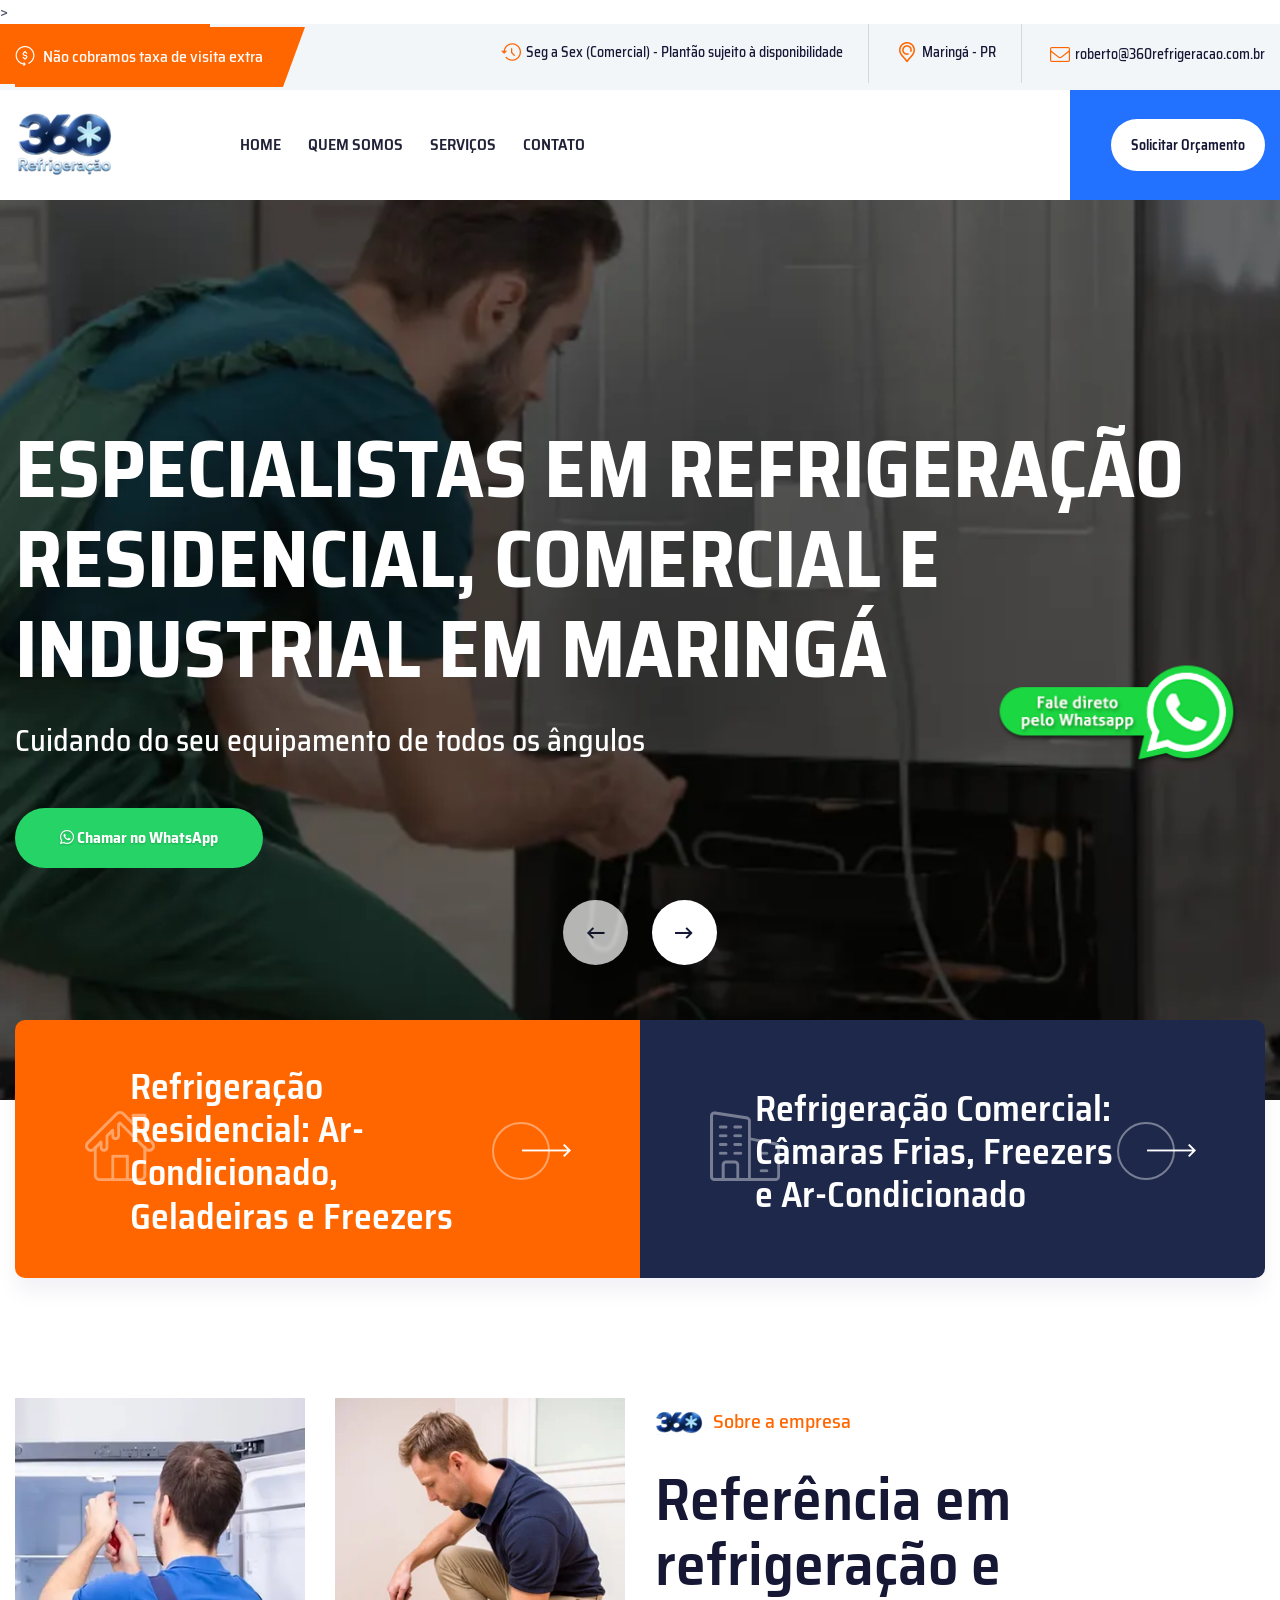
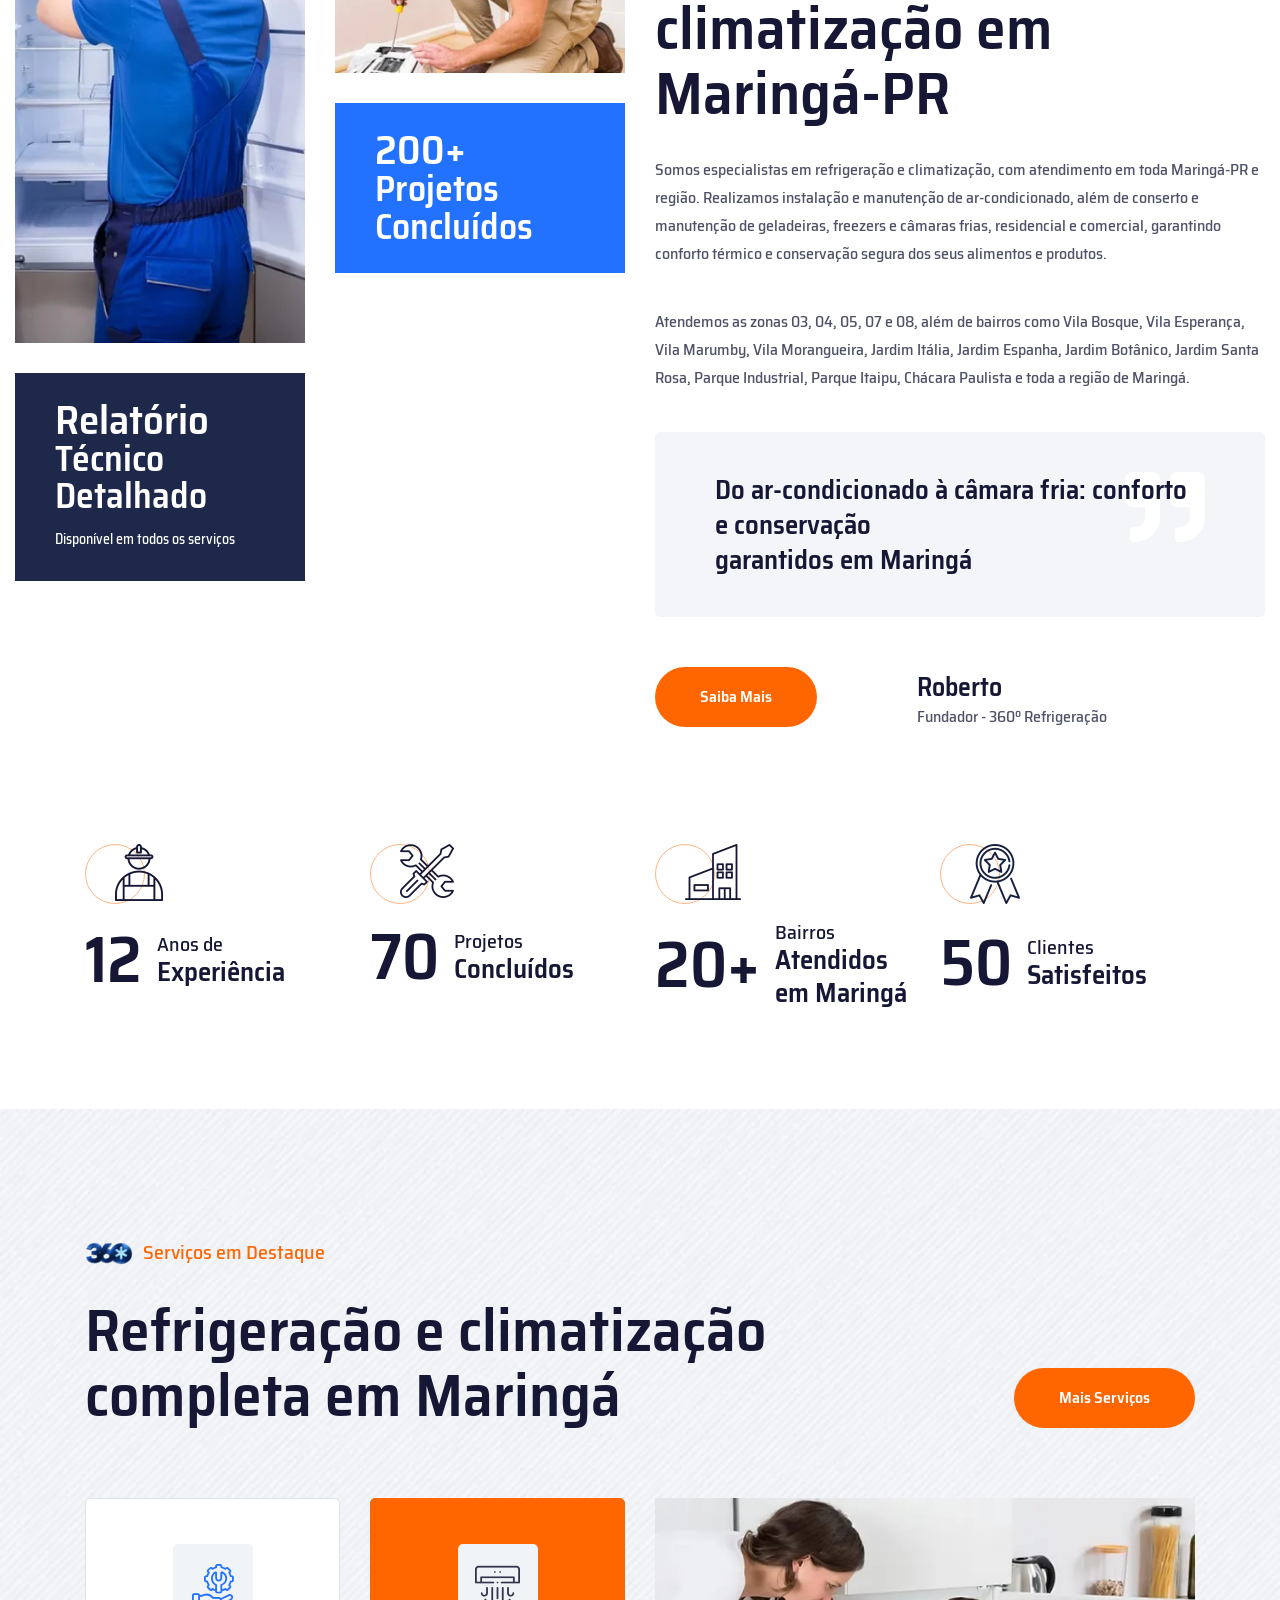
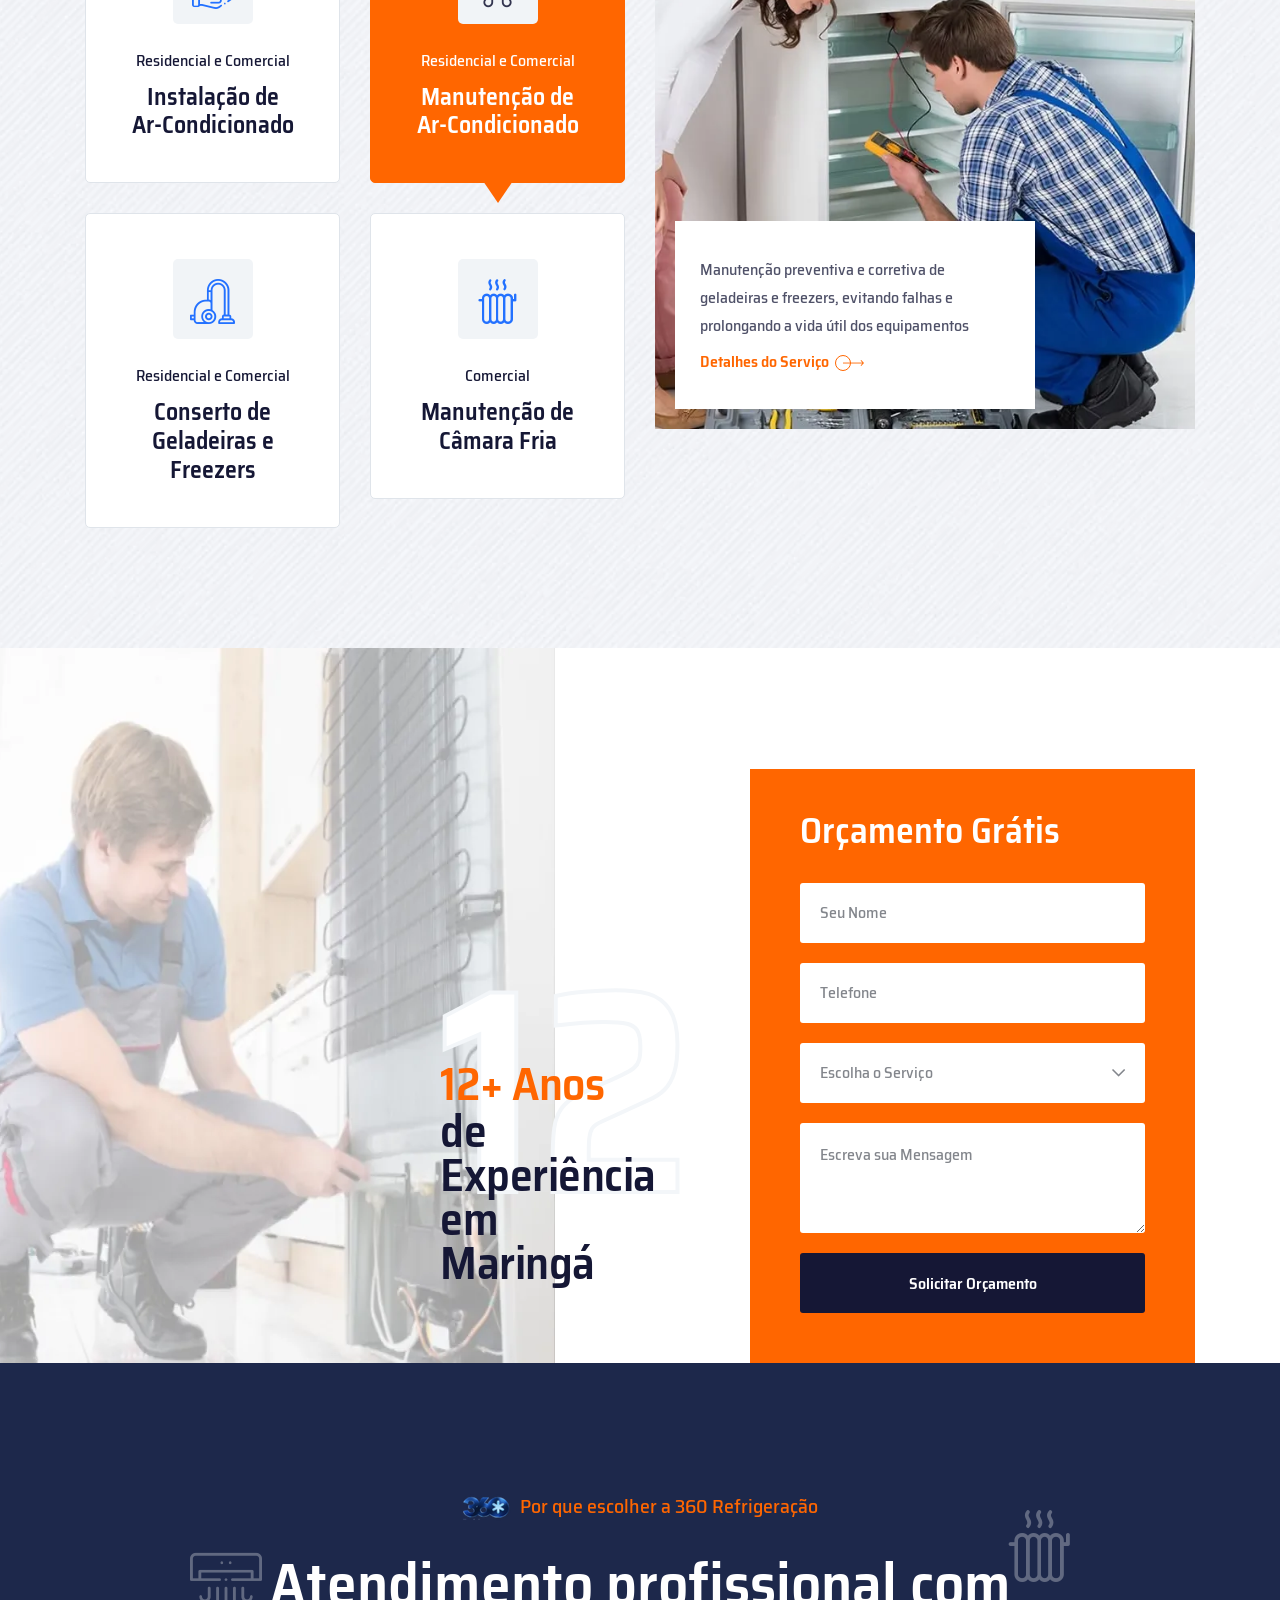
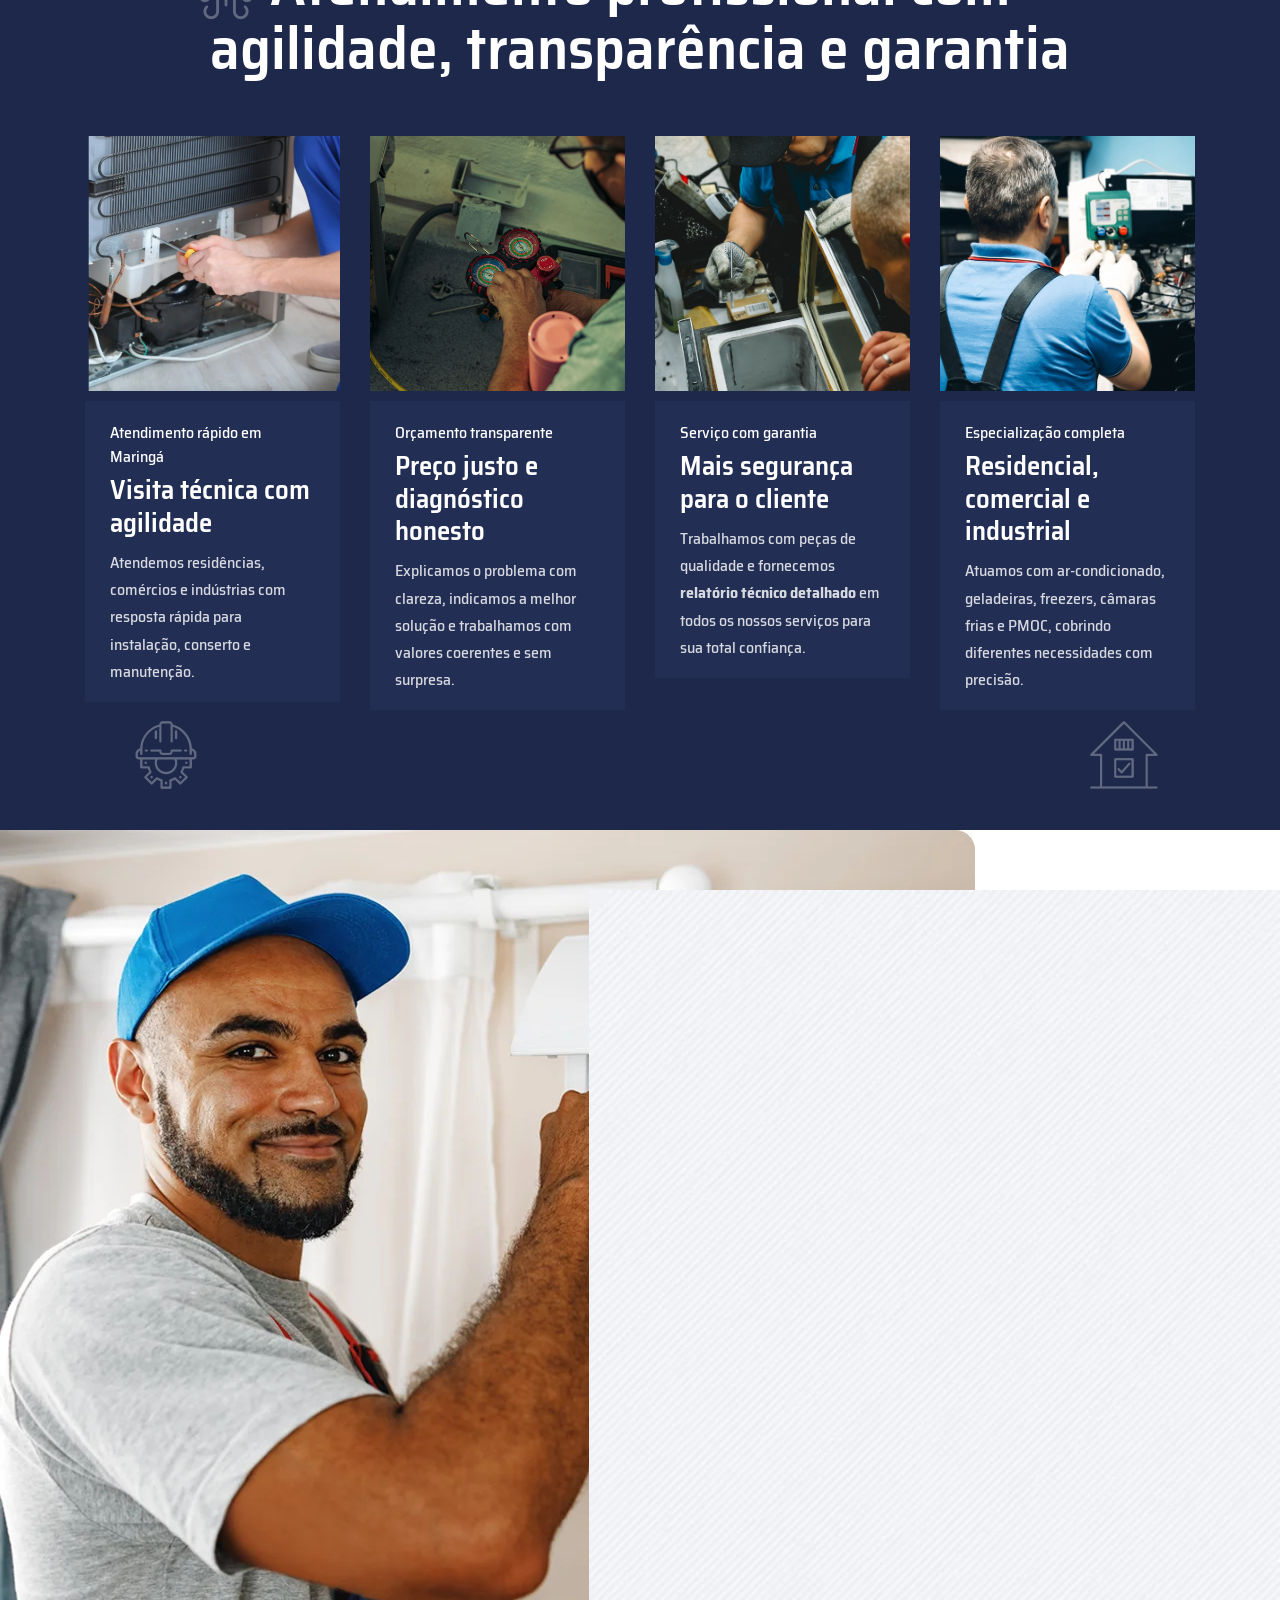
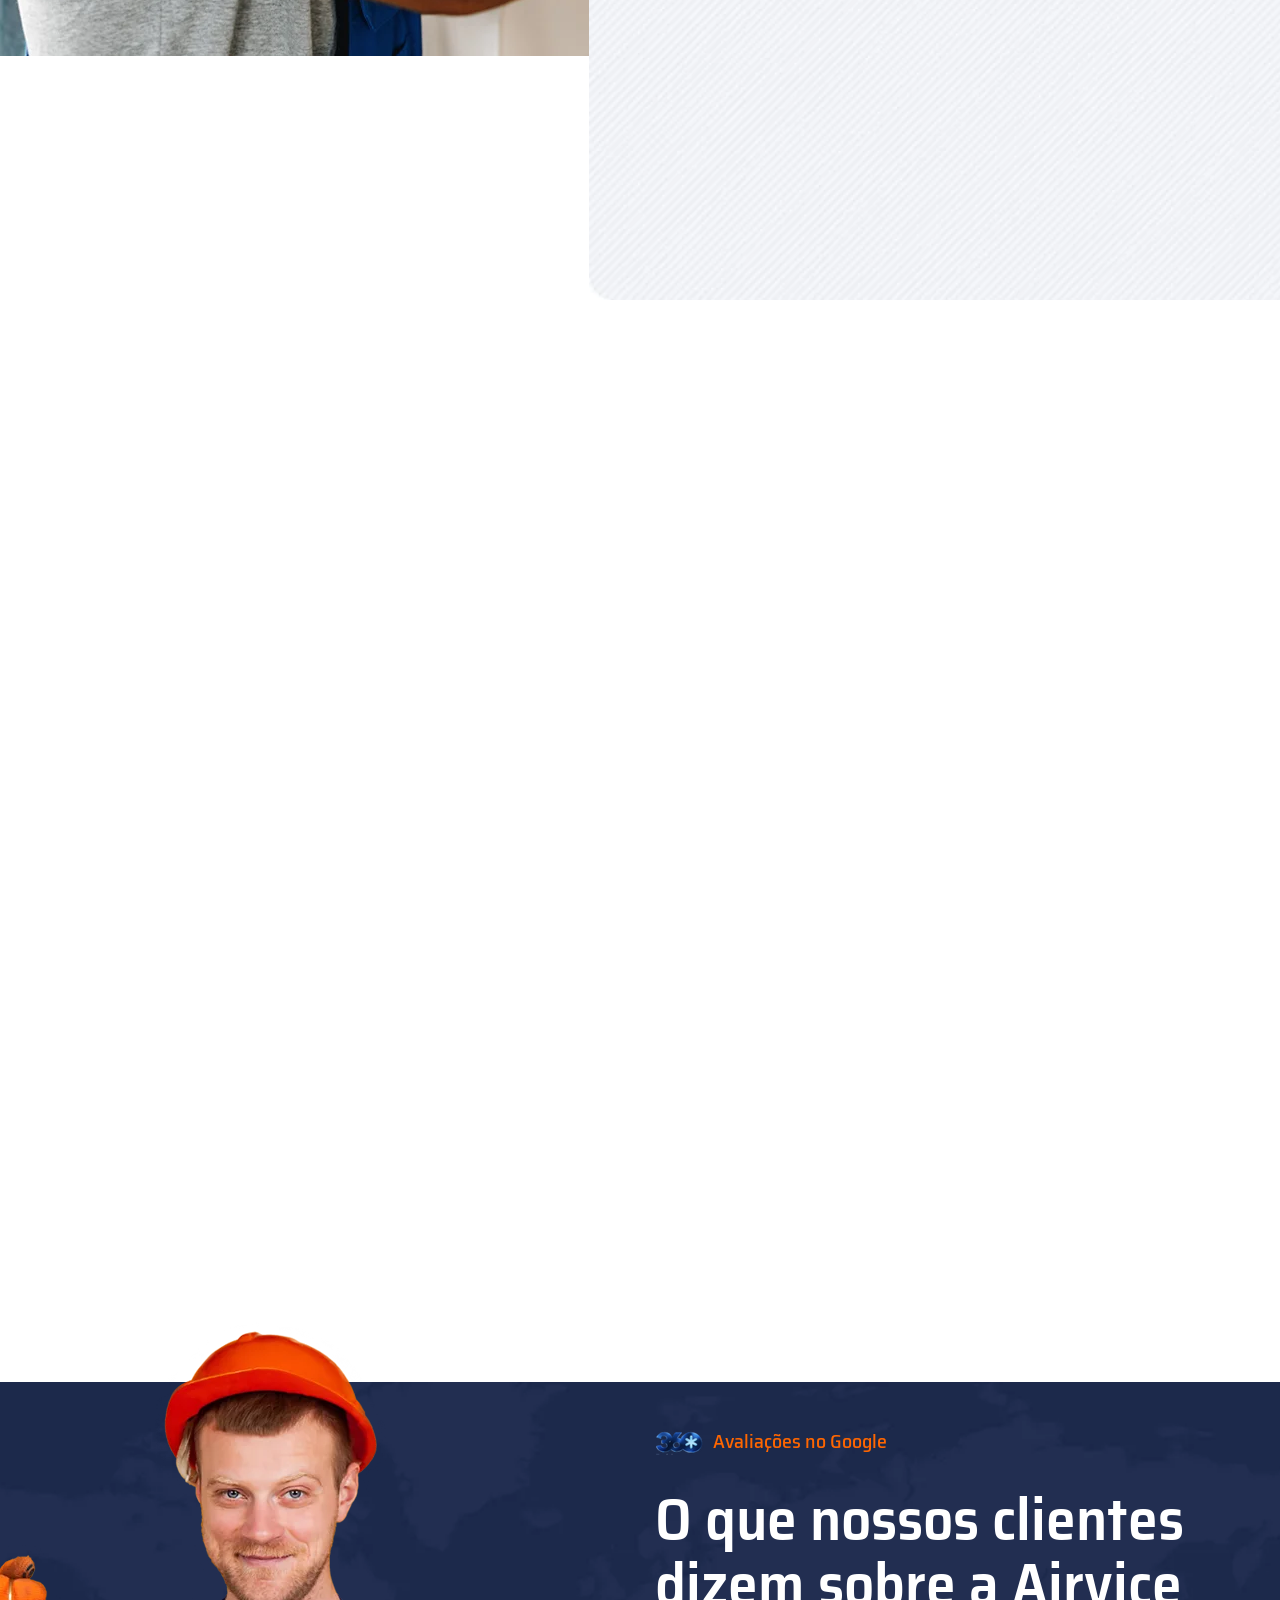
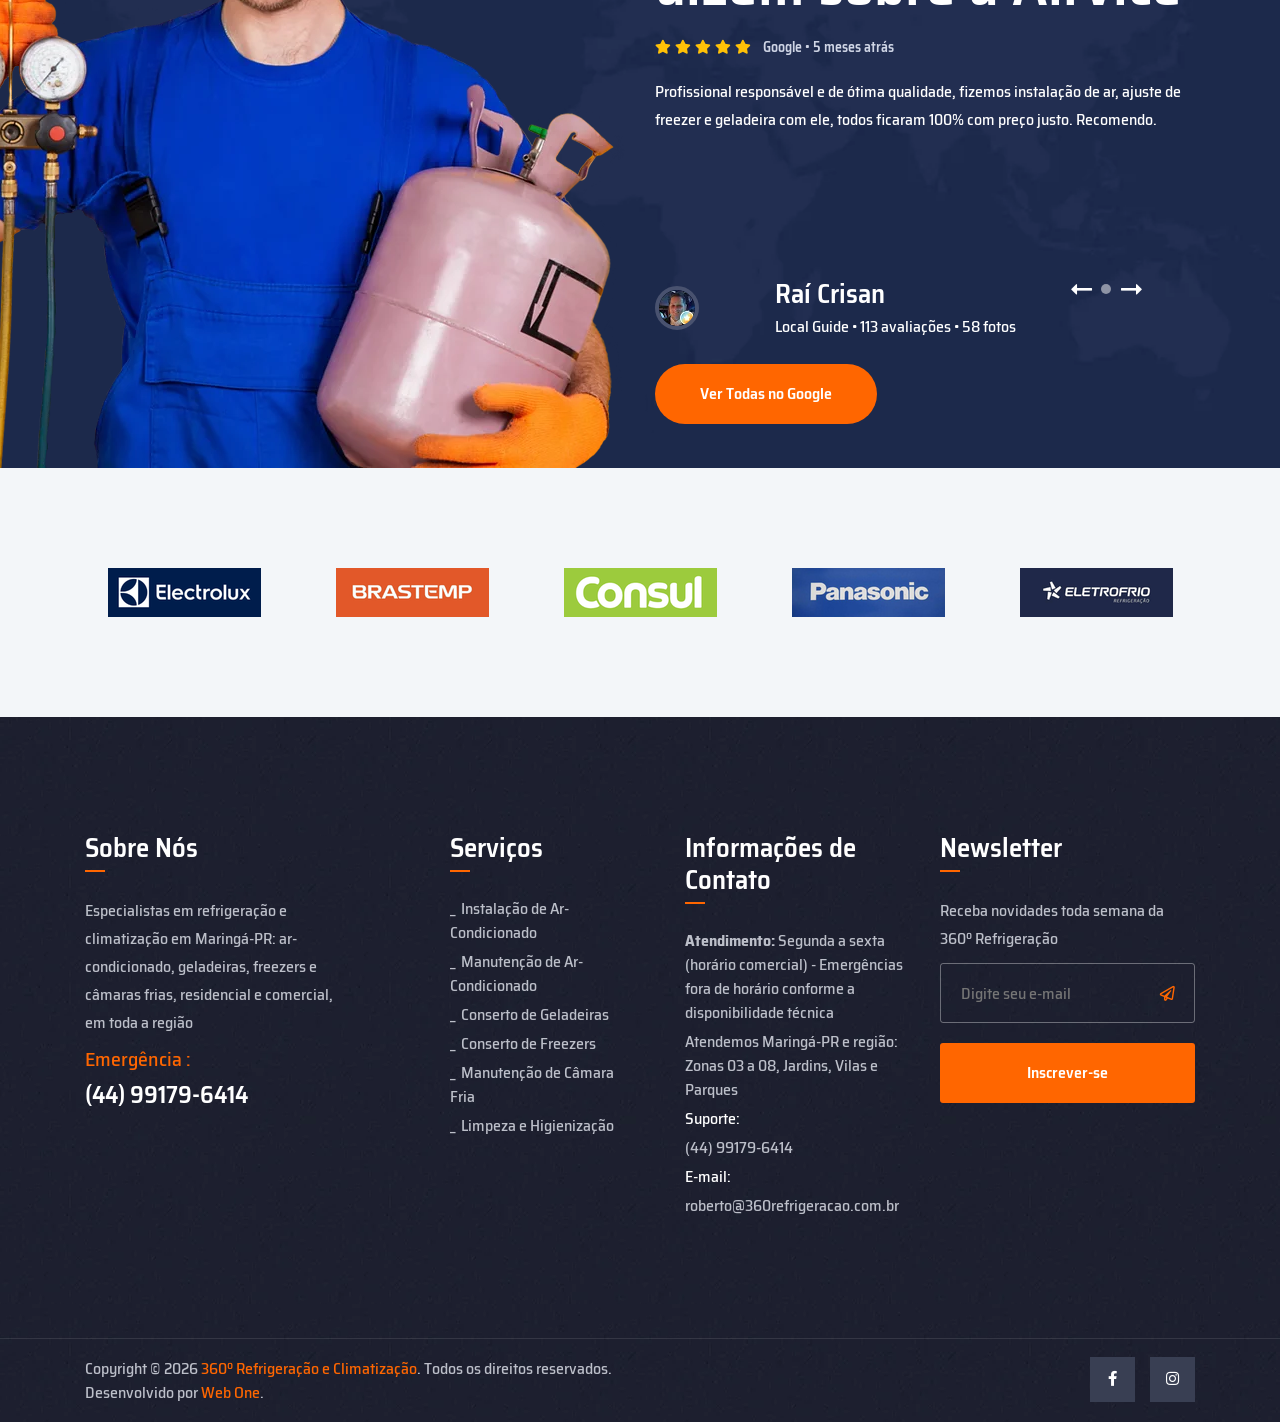
==== commit efda95b3: "Atualiza assets e ajusta carrossel de marcas na home" ====
--- a/index.html
+++ b/index.html
@@ -1241,7 +1241,10 @@
                             <a href="#"><img src="assets/img/brand/brand-5.png" class="img-fluid" alt="img"></a>
                         </div>
                         <div class="brand-wrapper swiper-slide wow fadeInUp" data-wow-delay="1.8s" data-swiper-autoplay="5000">
-                            <a href="#"><img src="assets/img/brand/brand-1.png" class="img-fluid" alt="img"></a>
+                            <a href="#"><img src="assets/img/brand/brand-6.png" class="img-fluid" alt="img"></a>
+                        </div>
+                        <div class="brand-wrapper swiper-slide wow fadeInUp" data-wow-delay="2.1s" data-swiper-autoplay="5000">
+                            <a href="#"><img src="assets/img/brand/brand-7.png" class="img-fluid" alt="img"></a>
                         </div>
                     </div>
                 </div>
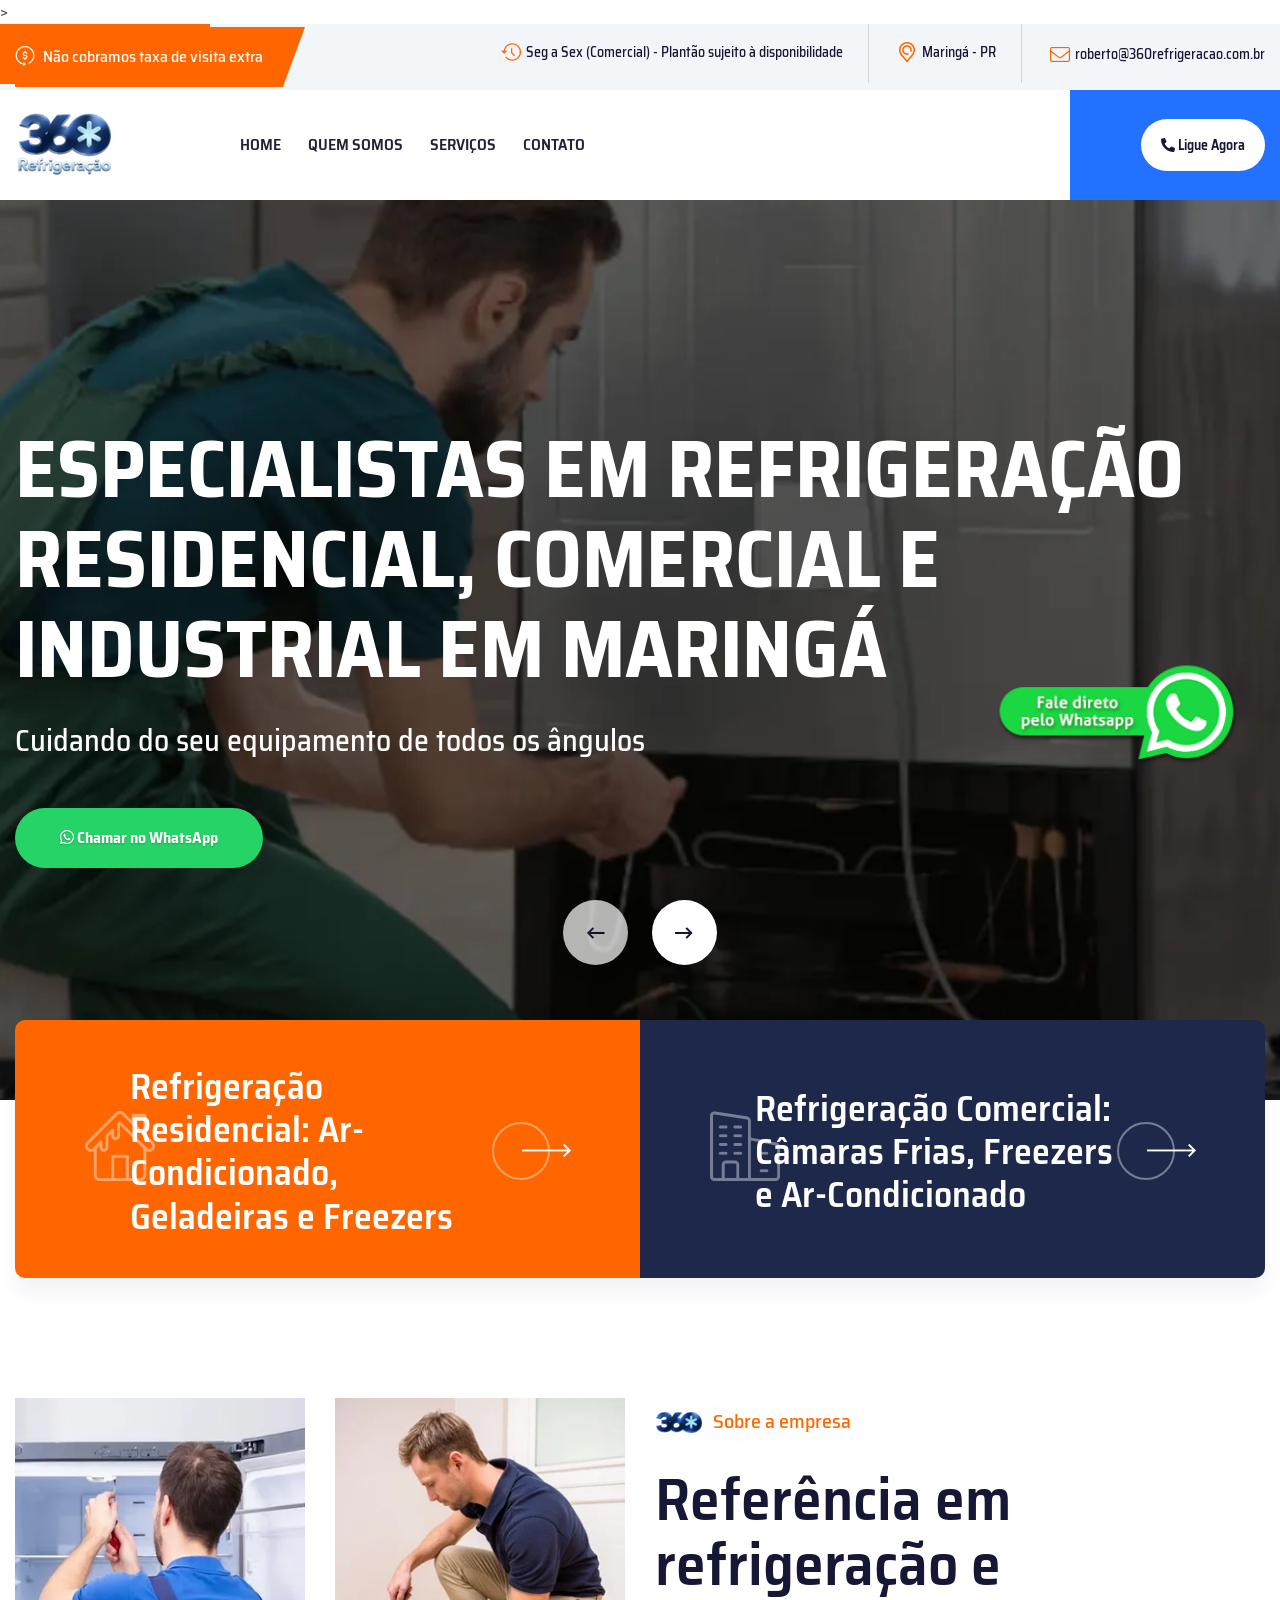
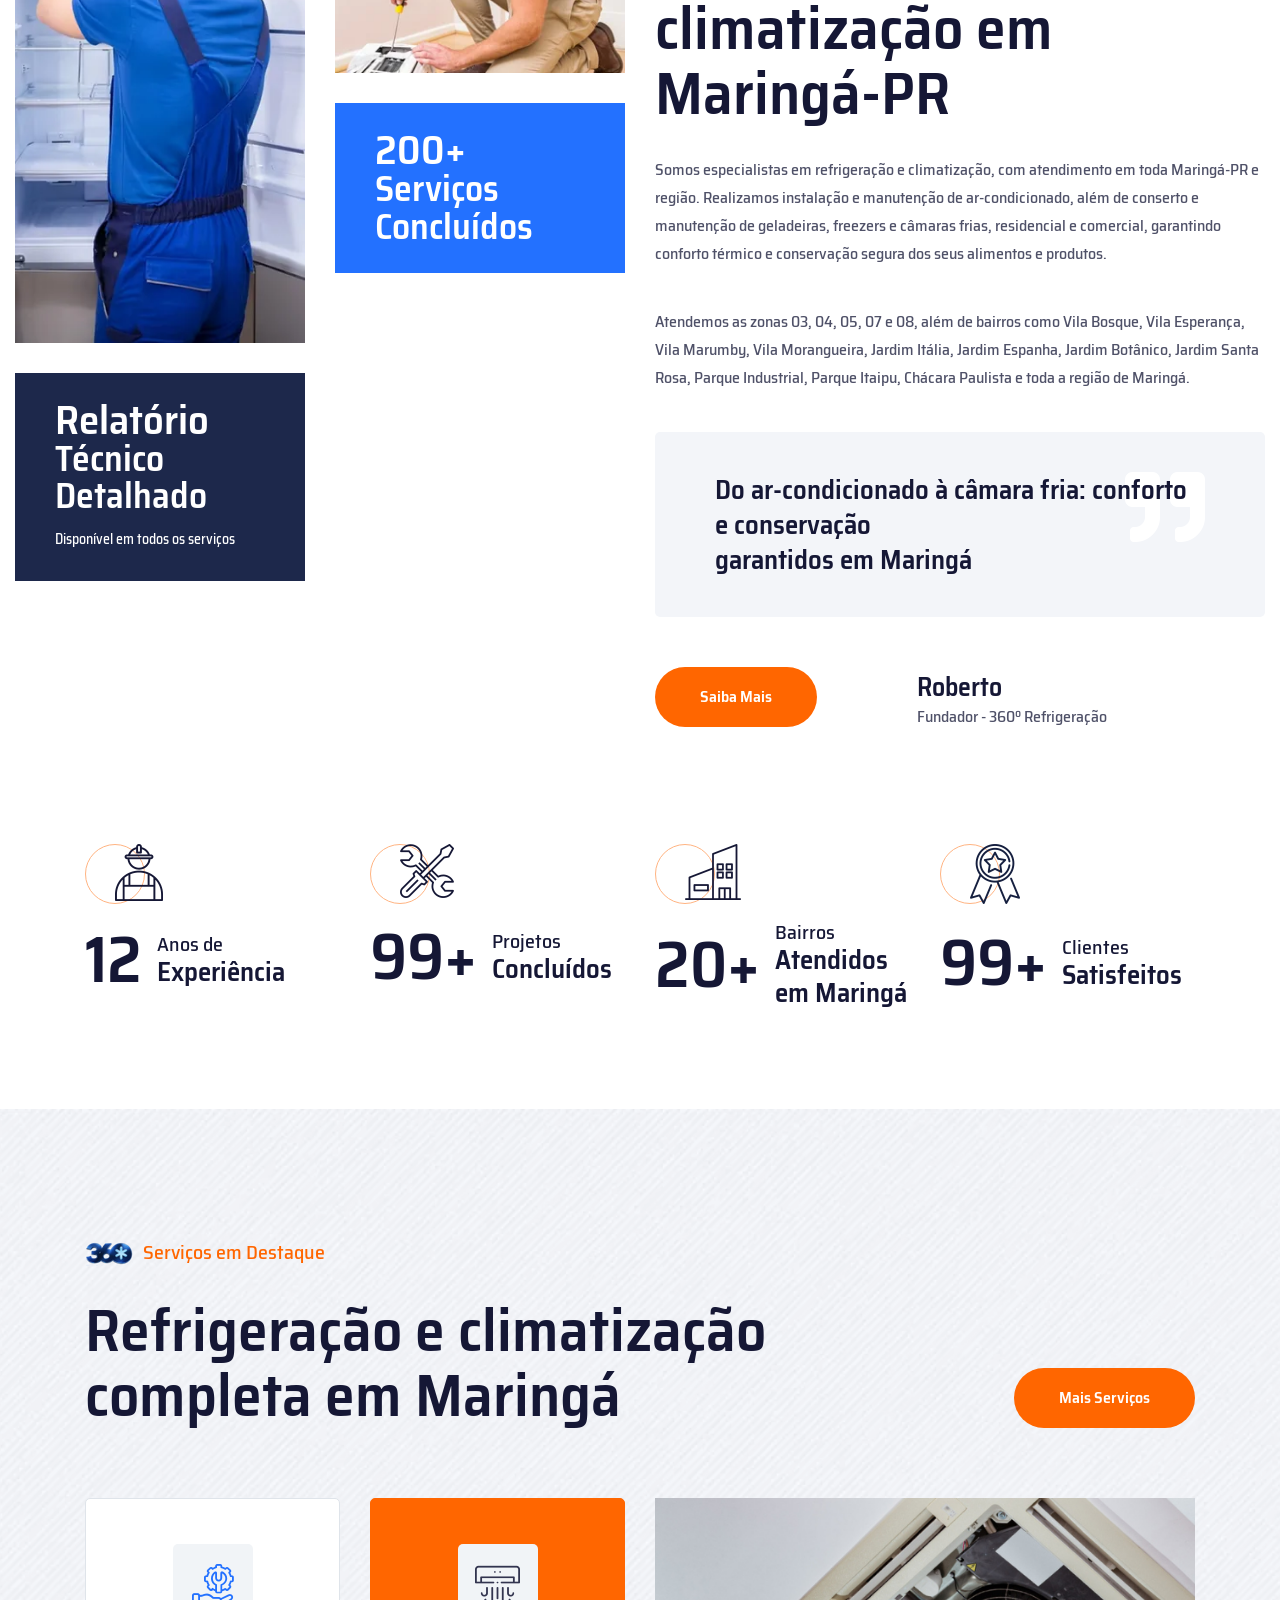
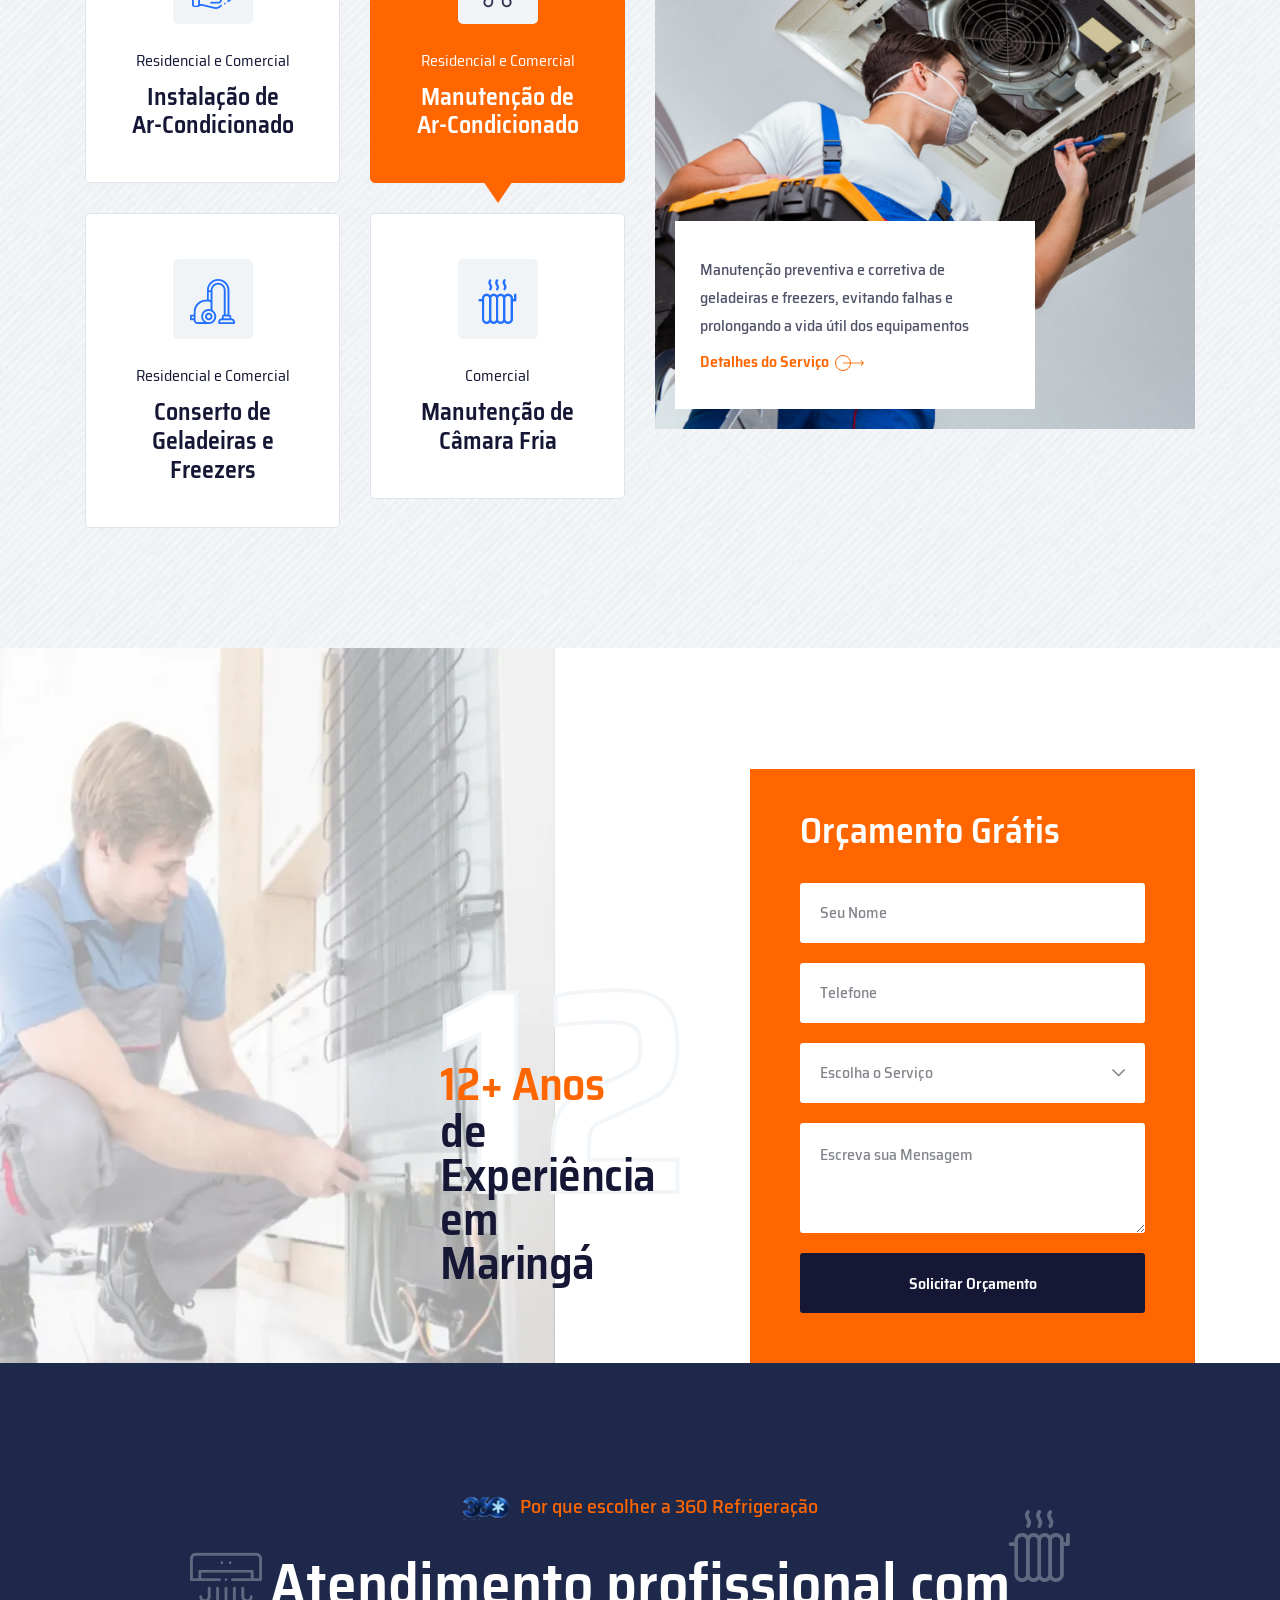
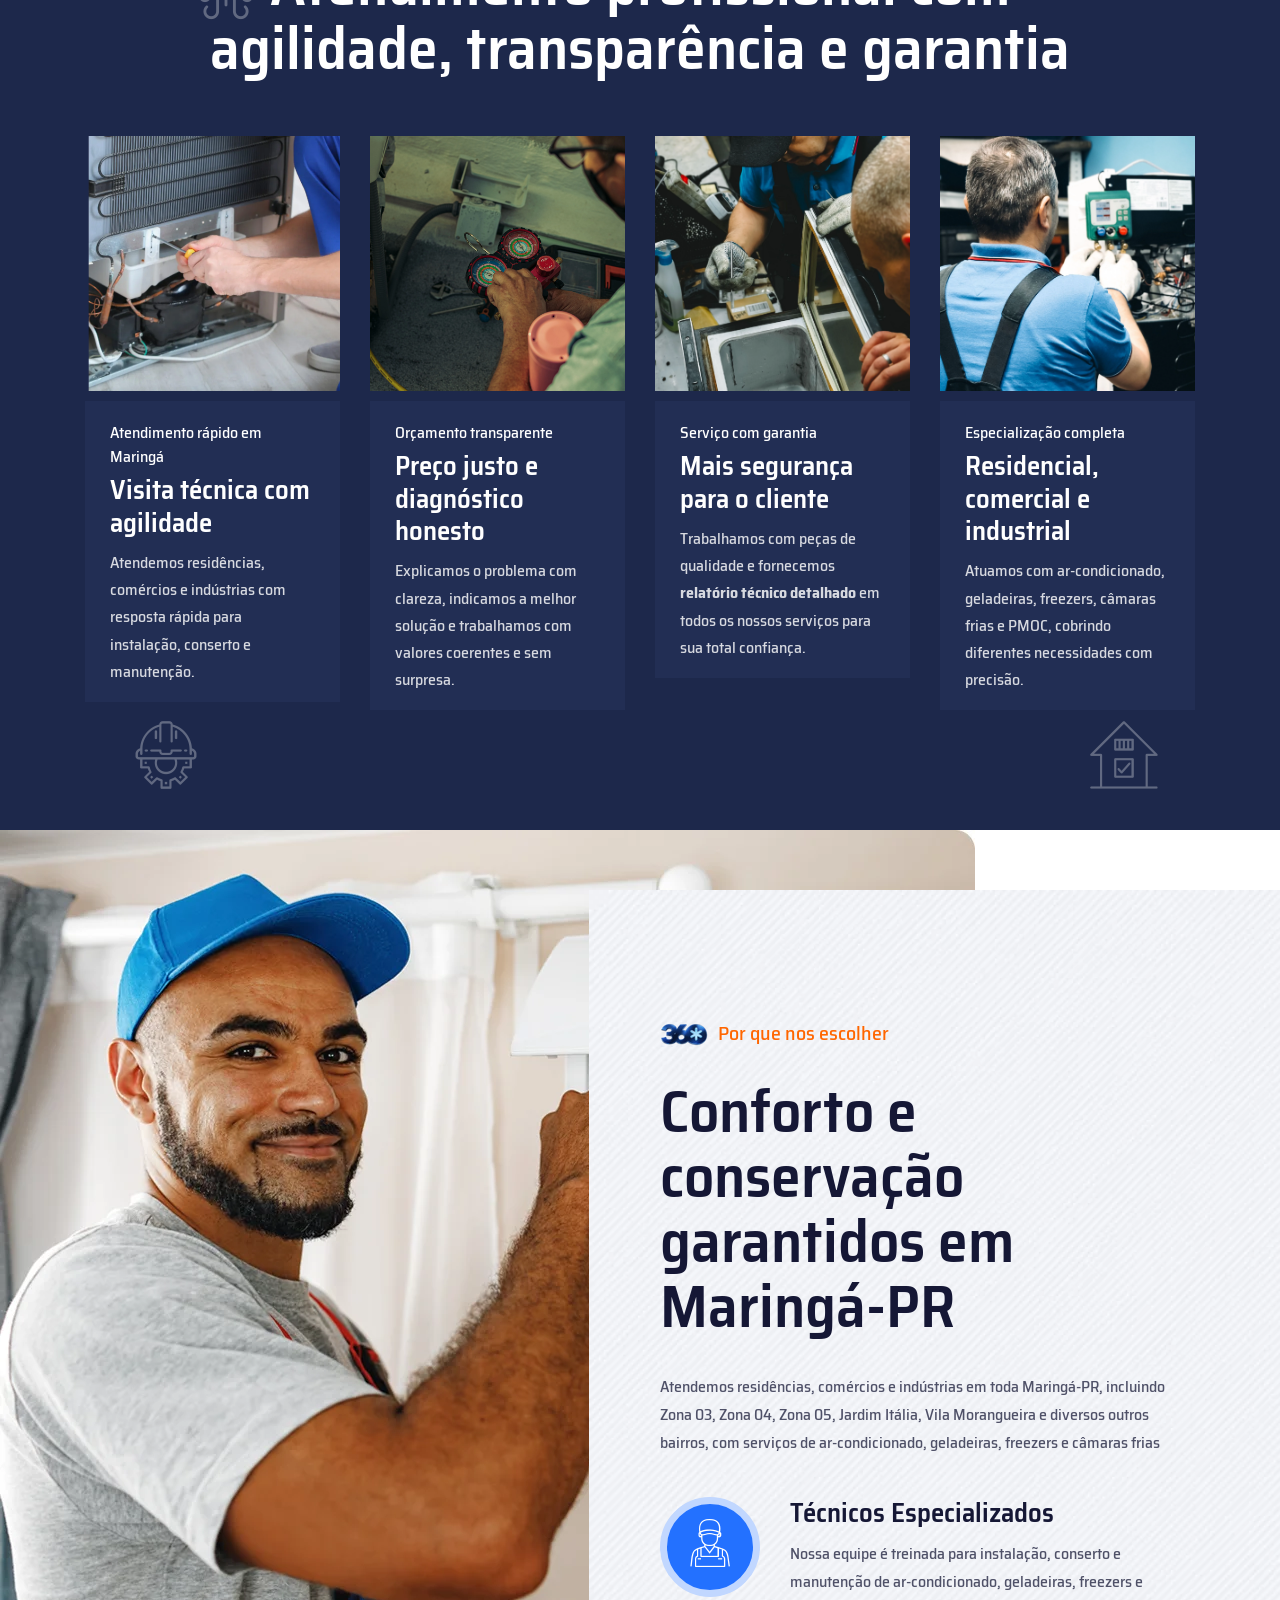
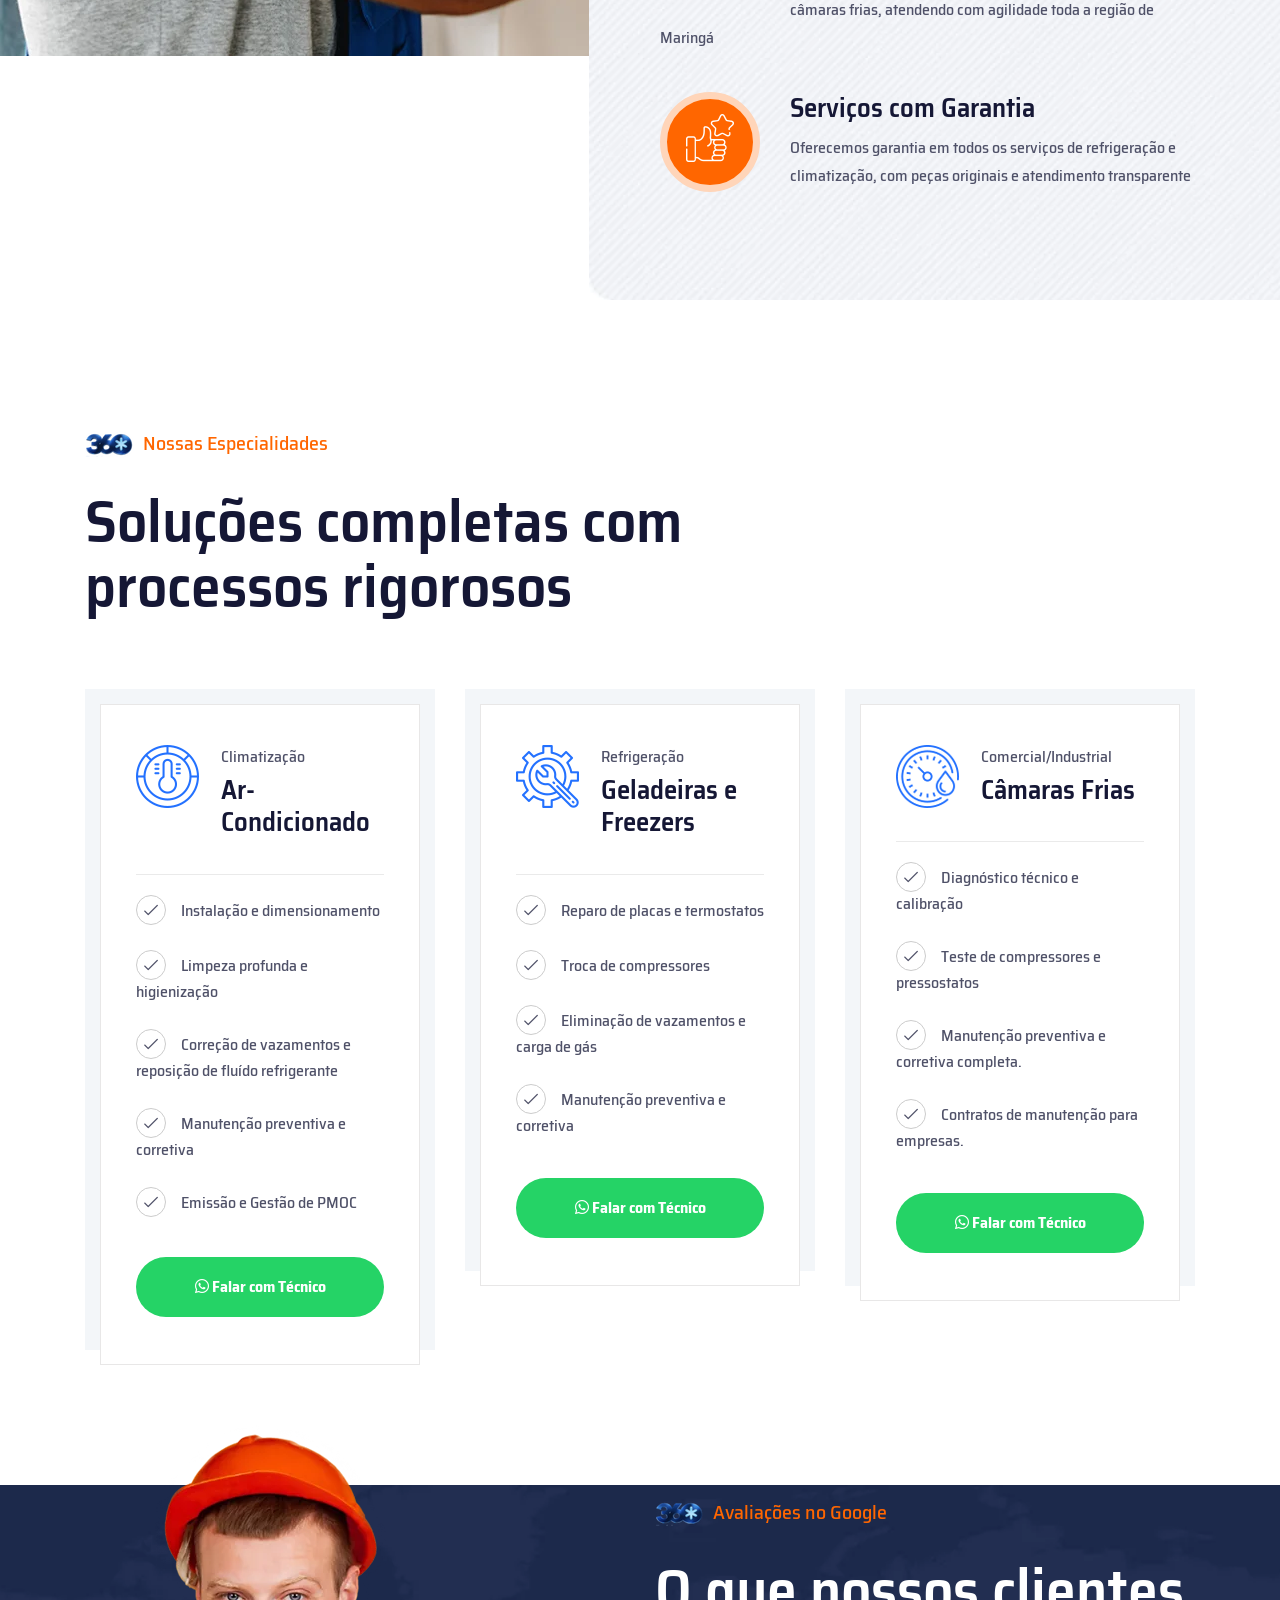
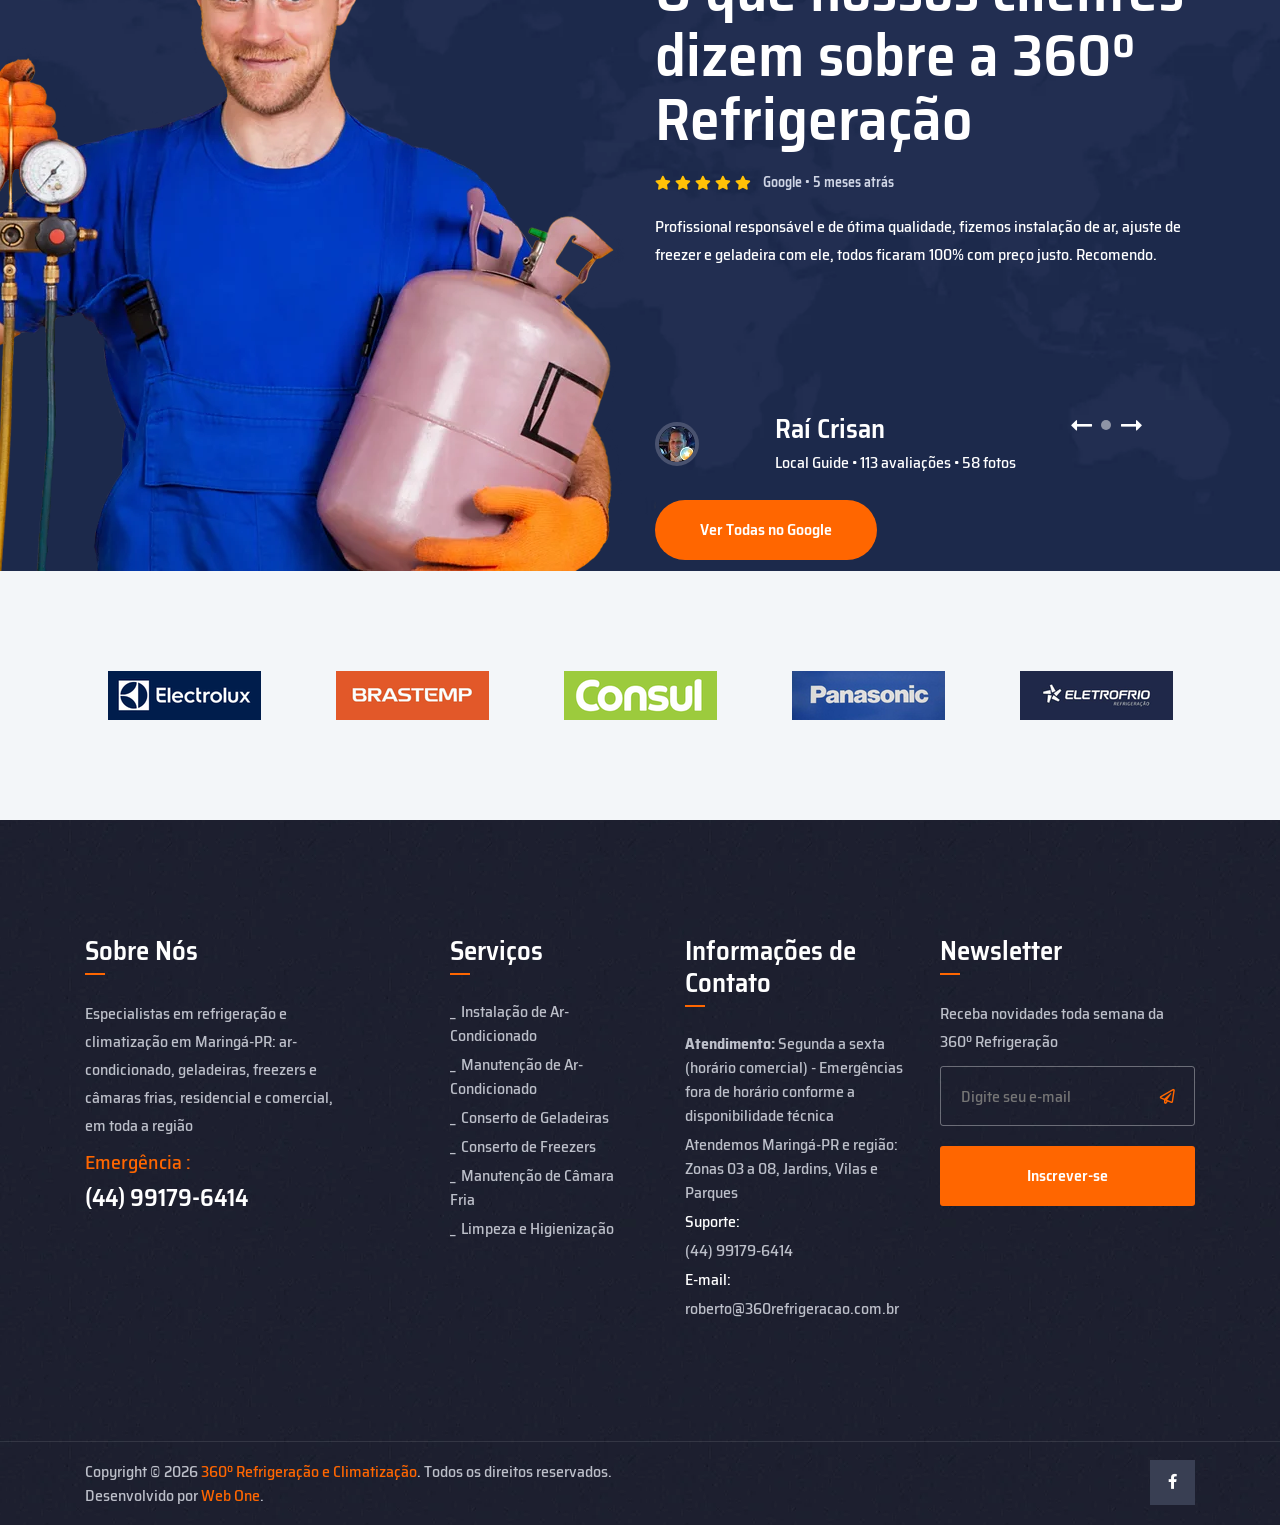
==== commit ad289c9c: "Atualiza conteúdos, CTAs e serviços com novos blocos e integrações" ====
--- a/index.html
+++ b/index.html
@@ -2,6 +2,13 @@
 <html class="no-js" lang="pt-br">
 
 <head>
+    <!-- Google Tag Manager -->
+    <script>(function(w,d,s,l,i){w[l]=w[l]||[];w[l].push({'gtm.start':
+    new Date().getTime(),event:'gtm.js'});var f=d.getElementsByTagName(s)[0],
+    j=d.createElement(s),dl=l!='dataLayer'?'&l='+l:'';j.async=true;j.src=
+    'https://www.googletagmanager.com/gtm.js?id='+i+dl;f.parentNode.insertBefore(j,f);
+    })(window,document,'script','dataLayer','GTM-M6Z5HWN5');</script>
+    <!-- End Google Tag Manager -->
     <meta charset="utf-8">
     <meta http-equiv="x-ua-compatible" content="ie=edge">
     <title>Refrigeração e Climatização em Maringá-PR | Ar-Condicionado, Geladeiras, Freezers e Câmaras Frias - 360º Refrigeração</title>
@@ -109,6 +116,10 @@
 </head>
 
 <body>
+    <!-- Google Tag Manager (noscript) -->
+    <noscript><iframe src="https://www.googletagmanager.com/ns.html?id=GTM-M6Z5HWN5"
+    height="0" width="0" style="display:none;visibility:hidden"></iframe></noscript>
+    <!-- End Google Tag Manager (noscript) -->
     <!--[if lte IE 9]>
             <p class="browserupgrade">Você está usando um navegador <strong>desatualizado</strong>. Por favor <a href="https://browsehappy.com/">atualize seu navegador</a> para melhorar sua experiência e segurança.</p>
         <![endif]-->
@@ -175,7 +186,7 @@
                         <div class="header-right text-end">
                             <ul class="z-index">
                                 <li class="user__text"><span><i><img src="assets/img/icon/icon-man.png" class="img-fluid" alt="img"></i><a href="tel:+5544991796414">(44) 99179-6414</a> </span></li>
-                                <li><a href="contato.html" class="theme-btn theme-btn-white w-btn">Solicitar Orçamento</a></li>
+                                <li><a href="tel:+5544991796414" class="theme-btn theme-btn-white w-btn"><i class="fas fa-phone-alt"></i> Ligue Agora</a></li>
                             </ul>
                         </div>
                     </div>
@@ -198,8 +209,7 @@
                             <li><i class="fal fa-envelope"></i><a href="mailto:roberto@360refrigeracao.com.br">roberto@360refrigeracao.com.br</a></li>
                         </ul>
                         <div class="sidebar__menu--social">
-                            <a href="#"><i class="fab fa-facebook-f"></i></a>
-                            <a href="#"><i class="fab fa-instagram"></i></a>
+                            <a href="https://www.facebook.com/360refrigeracao/" target="_blank" rel="noopener noreferrer"><i class="fab fa-facebook-f"></i></a>
                         </div>
                     </div>
                 </div>
@@ -297,7 +307,7 @@
                                         <img src="assets/img/about/about-img-2.webp" class="img-fluid" alt="Conserto de câmara fria em Maringá">
                                     </div>
                                     <div class="aabout-img_text mb-30 theme-bg-blue wow fadeInUp" data-wow-delay=".7s">
-                                        <h2 class="aabout-img_text-title" style="font-size: clamp(34px, 3.2vw, 42px) !important;">200+ <span>Projetos <br/>Concluídos</span></h2>
+                                        <h2 class="aabout-img_text-title" style="font-size: clamp(34px, 3.2vw, 42px) !important;">200+ <span>Serviços <br/>Concluídos</span></h2>
                                     </div>
                                 </div>
                             </div>
@@ -363,7 +373,7 @@
                             </div>
                             <div class="afact--text">
                                 <div class="afact--text__title">
-                                    <h2>70</h2>
+                                    <h2>99+</h2>
                                 </div>
                                 <div class="afact--text__content">
                                     <h4>Projetos</h4>
@@ -395,7 +405,7 @@
                             </div>
                             <div class="afact--text">
                                 <div class="afact--text__title">
-                                    <h2>50</h2>
+                                    <h2>99+</h2>
                                 </div>
                                 <div class="afact--text__content">
                                     <h4>Clientes</h4>
@@ -430,7 +440,7 @@
                     <div class="col-lg-6">
                         <ul class="nav custom-service-tab" id="myTab" role="tablist">
                             <li class="nav-item" role="presentation">
-                                <div class="nav-link" id="home-tab" data-bs-toggle="tab" data-bs-target="#home" role="tab" aria-controls="home" aria-selected="true">
+                                <button class="nav-link" id="home-tab" data-bs-toggle="tab" data-bs-target="#home" type="button" role="tab" aria-controls="home" aria-selected="true">
                                     <div class="aservice-box wow fadeInUp" data-wow-delay=".3s">
                                         <div class="aservice mb-30 ">
                                             <div class="aservice__icon z-index">
@@ -438,14 +448,14 @@
                                             </div>
                                             <div class="aservice__text z-index">
                                                 <span>Residencial e Comercial</span>
-                                                <h6 class="aservice__text--title"><a href="nossos-servicos.html">Instalação de Ar-Condicionado</a></h6>
-                                            </div>
-                                        </div>
-                                    </div>
-                                </div>
+                                                <h6 class="aservice__text--title">Instalação de Ar-Condicionado</h6>
+                                            </div>
+                                        </div>
+                                    </div>
+                                </button>
                             </li>
                             <li class="nav-item" role="presentation">
-                                <div class="nav-link active" id="profile-tab" data-bs-toggle="tab" data-bs-target="#profile" role="tab" aria-controls="profile" aria-selected="false">
+                                <button class="nav-link active" id="profile-tab" data-bs-toggle="tab" data-bs-target="#profile" type="button" role="tab" aria-controls="profile" aria-selected="false">
                                     <div class="aservice-box wow fadeInUp" data-wow-delay=".6s">
                                        <div class="aservice mb-30">
                                             <div class="aservice__icon z-index">
@@ -453,14 +463,14 @@
                                             </div>
                                             <div class="aservice__text z-index">
                                                 <span>Residencial e Comercial</span>
-                                                <h6 class="aservice__text--title"><a href="nossos-servicos.html">Manutenção de Ar-Condicionado</a></h6>
-                                            </div>
-                                        </div>
-                                    </div>
-                                </div>
+                                                <h6 class="aservice__text--title">Manutenção de Ar-Condicionado</h6>
+                                            </div>
+                                        </div>
+                                    </div>
+                                </button>
                             </li>
                             <li class="nav-item" role="presentation">
-                                <div class="nav-link" id="contact-tab" data-bs-toggle="tab" data-bs-target="#contact" role="tab" aria-controls="contact" aria-selected="false">
+                                <button class="nav-link" id="contact-tab" data-bs-toggle="tab" data-bs-target="#contact" type="button" role="tab" aria-controls="contact" aria-selected="false">
                                     <div class="aservice-box wow fadeInUp" data-wow-delay=".9s">
                                         <div class="aservice mb-30">
                                             <div class="aservice__icon z-index">
@@ -468,14 +478,14 @@
                                             </div>
                                             <div class="aservice__text z-index">
                                                 <span>Residencial e Comercial</span>
-                                                <h6 class="aservice__text--title"><a href="nossos-servicos.html">Conserto de Geladeiras e Freezers</a></h6>
-                                            </div>
-                                        </div>
-                                    </div>
-                                </div>
+                                                <h6 class="aservice__text--title">Conserto de Geladeiras e Freezers</h6>
+                                            </div>
+                                        </div>
+                                    </div>
+                                </button>
                             </li>
                             <li class="nav-item" role="presentation">
-                                <div class="nav-link" id="contact-tab2" data-bs-toggle="tab" data-bs-target="#contact2" role="tab" aria-controls="contact2" aria-selected="false">
+                                <button class="nav-link" id="contact-tab2" data-bs-toggle="tab" data-bs-target="#contact2" type="button" role="tab" aria-controls="contact2" aria-selected="false">
                                     <div class="aservice-box wow fadeInUp" data-wow-delay="1.2s">
                                         <div class="aservice mb-30">
                                             <div class="aservice__icon z-index">
@@ -483,11 +493,11 @@
                                             </div>
                                             <div class="aservice__text z-index">
                                                 <span>Comercial</span>
-                                                <h6 class="aservice__text--title"><a href="nossos-servicos.html">Manutenção de Câmara Fria</a></h6>
-                                            </div>
-                                        </div>
-                                    </div>
-                                </div>
+                                                <h6 class="aservice__text--title">Manutenção de Câmara Fria</h6>
+                                            </div>
+                                        </div>
+                                    </div>
+                                </button>
                             </li>
                         </ul>
                     </div>
@@ -495,7 +505,7 @@
                         <div class="tab-content" id="myTabContent">
                             <div class="tab-pane fade" id="home" role="tabpanel" aria-labelledby="home-tab">
                                 <div class="aservice__img mb-30">
-                                    <img src="assets/img/service/service-tab1.jpg" class="img-fluid" alt="img">
+                                    <img src="assets/img/service/instalacao-de-ar-consicionado.webp" class="img-fluid" alt="Instalação de ar-condicionado">
                                     <div class="aservice__img--text">
                                         <p>Instalação profissional de ar-condicionado residencial e comercial em Maringá-PR, com garantia e técnicos capacitados</p>
                                         <a href="nossos-servicos.html" class="aservice__img--text__link">Detalhes do Serviço <i><img src="assets/img/icon/contact-arrow.png" class="img-fluid" alt="img"></i></a>
@@ -504,7 +514,7 @@
                             </div>
                             <div class="tab-pane fade show active" id="profile" role="tabpanel" aria-labelledby="profile-tab">
                                 <div class="aservice__img mb-30">
-                                    <img src="assets/img/service/service-img.webp" class="img-fluid" alt="img">
+                                    <img src="assets/img/service/manutencao-de-ar-consicionado.png" class="img-fluid" alt="Manutenção de ar-condicionado">
                                     <div class="aservice__img--text">
                                         <p>Manutenção preventiva e corretiva de geladeiras e freezers, evitando falhas e prolongando a vida útil dos equipamentos</p>
                                         <a href="nossos-servicos.html" class="aservice__img--text__link">Detalhes do Serviço <i><img src="assets/img/icon/contact-arrow.png" class="img-fluid" alt="img"></i></a>
@@ -513,7 +523,7 @@
                             </div>
                             <div class="tab-pane fade" id="contact" role="tabpanel" aria-labelledby="contact-tab">
                                 <div class="aservice__img mb-30">
-                                    <img src="assets/img/service/service-tab3.jpg" class="img-fluid" alt="img">
+                                    <img src="assets/img/service/concerto-de-geladeira-e-freeze.webp" class="img-fluid" alt="Conserto de geladeiras e freezers">
                                     <div class="aservice__img--text">
                                         <p>Conserto e manutenção de geladeiras e freezers residenciais e comerciais, com diagnóstico rápido e peças de qualidade</p>
                                         <a href="nossos-servicos.html" class="aservice__img--text__link">Detalhes do Serviço <i><img src="assets/img/icon/contact-arrow.png" class="img-fluid" alt="img"></i></a>
@@ -522,7 +532,7 @@
                             </div>
                             <div class="tab-pane fade" id="contact2" role="tabpanel" aria-labelledby="contact-tab2">
                                 <div class="aservice__img mb-30">
-                                    <img src="assets/img/service/service-tab4.jpg" class="img-fluid" alt="img">
+                                    <img src="assets/img/service/manutencao-de-camera-fria.png" class="img-fluid" alt="Manutenção de câmara fria">
                                     <div class="aservice__img--text">
                                         <p>Conserto e manutenção de câmaras frias para comércios e indústrias em Maringá, garantindo a conservação correta dos seus produtos</p>
                                         <a href="nossos-servicos.html" class="aservice__img--text__link">Detalhes do Serviço <i><img src="assets/img/icon/contact-arrow.png" class="img-fluid" alt="img"></i></a>
@@ -558,20 +568,20 @@
                     <div class="col-lg-5">
                         <div class="acontact__form wow fadeInUp" data-wow-delay=".8s">
                             <h3 class="acontact__form--title">Orçamento Grátis</h3>
-                            <form action="#">
-                                <input type="text" placeholder="Seu Nome">
-                                <input type="text" placeholder="Telefone">
+                            <form id="orcamento-whatsapp-form" action="#">
+                                <input type="text" id="orcamento-nome" name="nome" placeholder="Seu Nome" required>
+                                <input type="text" id="orcamento-telefone" name="telefone" placeholder="Telefone" required>
                                 <div class="select__field--arrow">
-                                    <select>
+                                    <select id="orcamento-servico" name="servico" required>
                                         <option value="">Escolha o Serviço</option>
-                                        <option value="">Instalação de Ar-Condicionado</option>
-                                        <option value="">Manutenção de Ar-Condicionado</option>
-                                        <option value="">Conserto de Geladeira</option>
-                                        <option value="">Conserto de Freezer</option>
-                                        <option value="">Manutenção de Câmara Fria</option>
+                                        <option value="Instalação de Ar-Condicionado">Instalação de Ar-Condicionado</option>
+                                        <option value="Manutenção de Ar-Condicionado">Manutenção de Ar-Condicionado</option>
+                                        <option value="Conserto de Geladeira">Conserto de Geladeira</option>
+                                        <option value="Conserto de Freezer">Conserto de Freezer</option>
+                                        <option value="Manutenção de Câmara Fria">Manutenção de Câmara Fria</option>
                                     </select>
                                 </div>
-                                <textarea placeholder="Escreva sua Mensagem"></textarea>
+                                <textarea id="orcamento-mensagem" name="mensagem" placeholder="Escreva sua Mensagem"></textarea>
                                 <button type="submit">Solicitar Orçamento</button>
                             </form>
                         </div>
@@ -849,10 +859,13 @@
                                             <i class="fal fa-check"></i>Limpeza profunda e higienização
                                         </li>
                                         <li>
-                                            <i class="fal fa-check"></i>Reposição de gás refrigerante
+                                            <i class="fal fa-check"></i>Correção de vazamentos e reposição de fluído refrigerante
                                         </li>
                                         <li>
-                                            <i class="fal fa-check"></i>Relatório técnico incluso
+                                            <i class="fal fa-check"></i>Manutenção preventiva e corretiva
+                                        </li>
+                                        <li>
+                                            <i class="fal fa-check"></i>Emissão e Gestão de PMOC
                                         </li>
                                     </ul>
                                 </div>
@@ -883,10 +896,10 @@
                                             <i class="fal fa-check"></i>Troca de compressores
                                         </li>
                                         <li>
-                                            <i class="fal fa-check"></i>Correção de vazamentos
+                                            <i class="fal fa-check"></i>Eliminação de vazamentos e carga de gás
                                         </li>
                                         <li>
-                                            <i class="fal fa-check"></i>Relatório técnico incluso
+                                            <i class="fal fa-check"></i>Manutenção preventiva e corretiva
                                         </li>
                                     </ul>
                                 </div>
@@ -911,16 +924,16 @@
                                 <div class="aprice__list">
                                     <ul style="border-top: 1px solid #eaeaea; padding-top: 20px;">
                                         <li>
-                                            <i class="fal fa-check"></i>Diagnóstico técnico completo
+                                            <i class="fal fa-check"></i>Diagnóstico técnico e calibração
                                         </li>
                                         <li>
-                                            <i class="fal fa-check"></i>Teste de compressor e pressão
+                                            <i class="fal fa-check"></i>Teste de compressores e pressostatos
                                         </li>
                                         <li>
-                                            <i class="fal fa-check"></i>Verificação de vedação interna
+                                            <i class="fal fa-check"></i>Manutenção preventiva e corretiva completa.
                                         </li>
                                         <li>
-                                            <i class="fal fa-check"></i>Relatório técnico PMOC
+                                            <i class="fal fa-check"></i>Contratos de manutenção para empresas.
                                         </li>
                                     </ul>
                                 </div>
@@ -948,7 +961,7 @@
                         <div class="atestimonial__text wow fadeInUp" data-wow-delay="1s">
                             <div class="section-title-wrapper mb-20">
                                 <h6 class="subtitle mb-20"><img src="assets/img/icon/subtitle-icon.png" class="img-fluid" alt="img"> Avaliações no Google</h6>
-                                <h2 class="section-title text-white">O que nossos clientes <br> dizem sobre a Airvice</h2>
+                                <h2 class="section-title text-white">O que nossos clientes <br> dizem sobre a 360º Refrigeração</h2>
                             </div>
                             <div class="atestimonial-active swiper-container">
                                 <div class="swiper-wrapper">
@@ -1319,8 +1332,7 @@
                     </div>
                     <div class="col-md-5">
                         <div class="copyright__social text-end">
-                            <a href="#"><i class="fab fa-facebook-f"></i></a>
-                            <a href="#"><i class="fab fa-instagram"></i></a>
+                            <a href="https://www.facebook.com/360refrigeracao/" target="_blank" rel="noopener noreferrer"><i class="fab fa-facebook-f"></i></a>
                         </div>
                     </div>
                 </div>
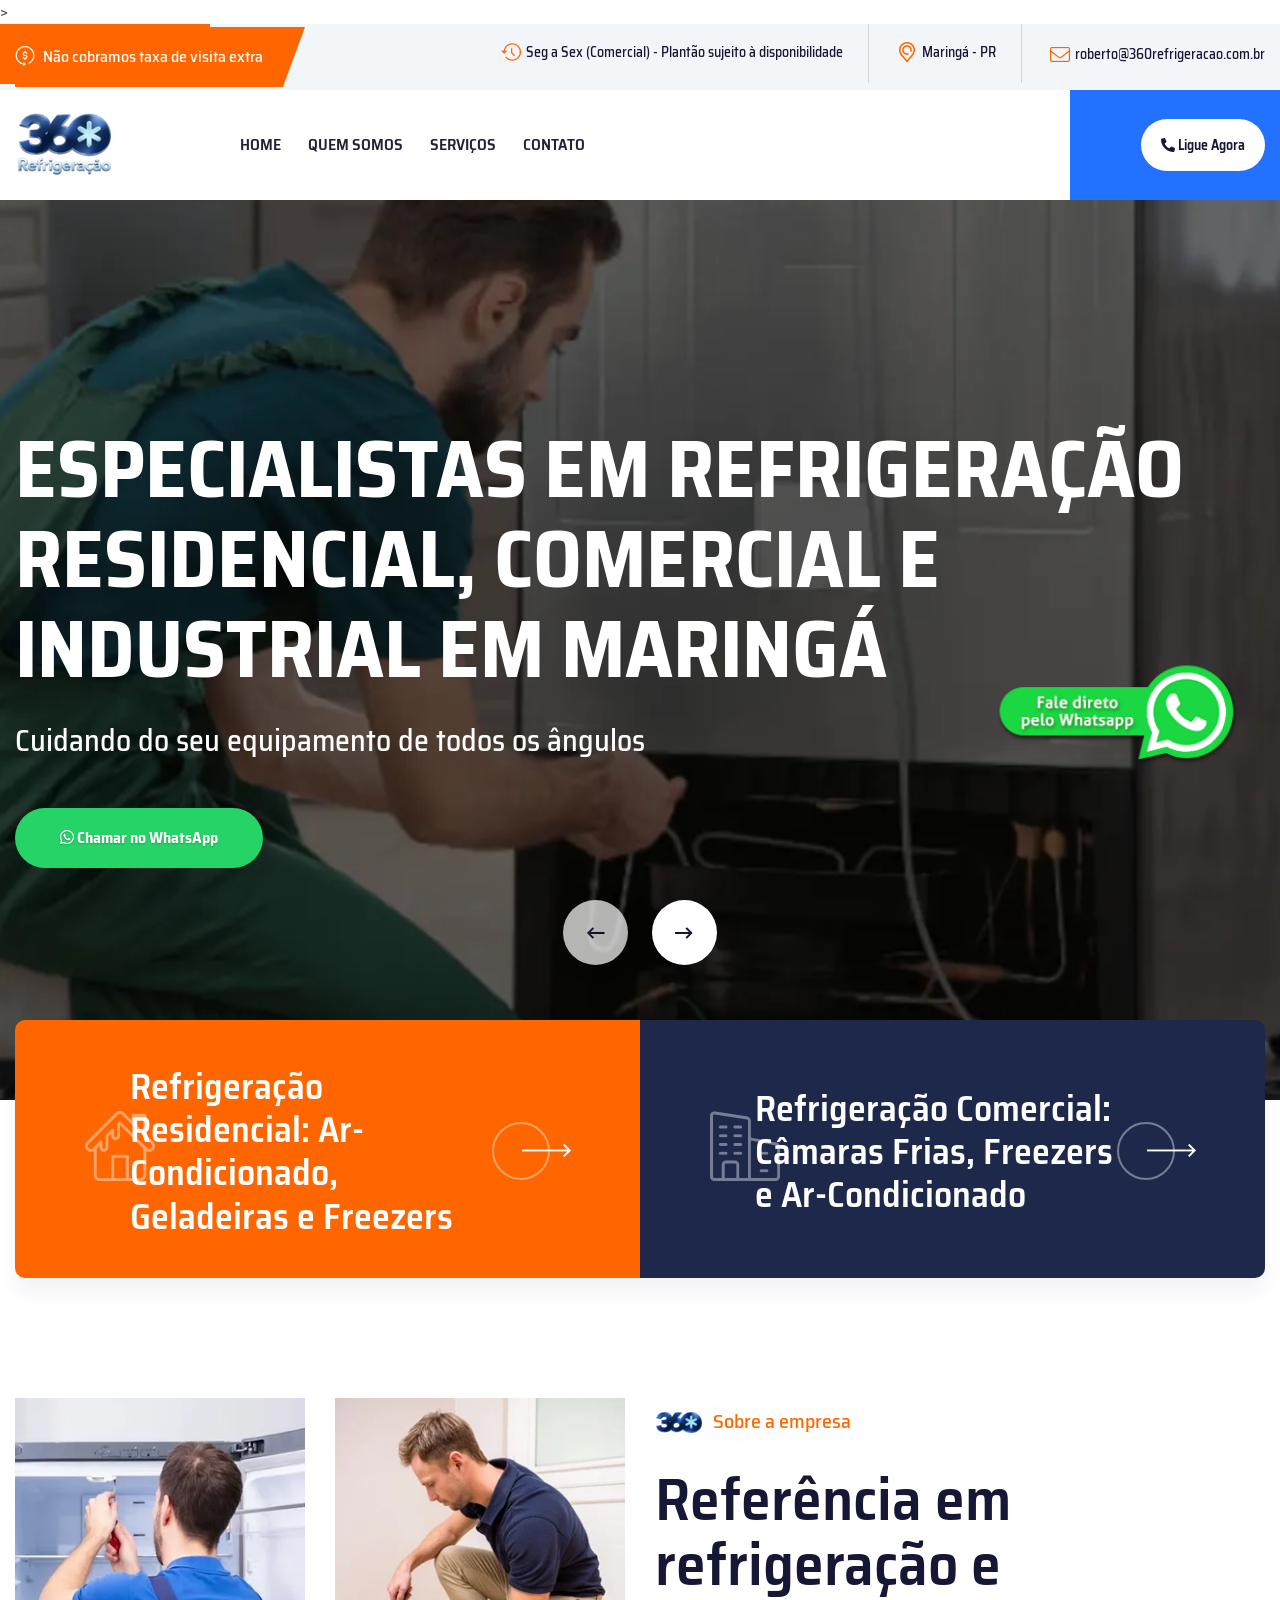
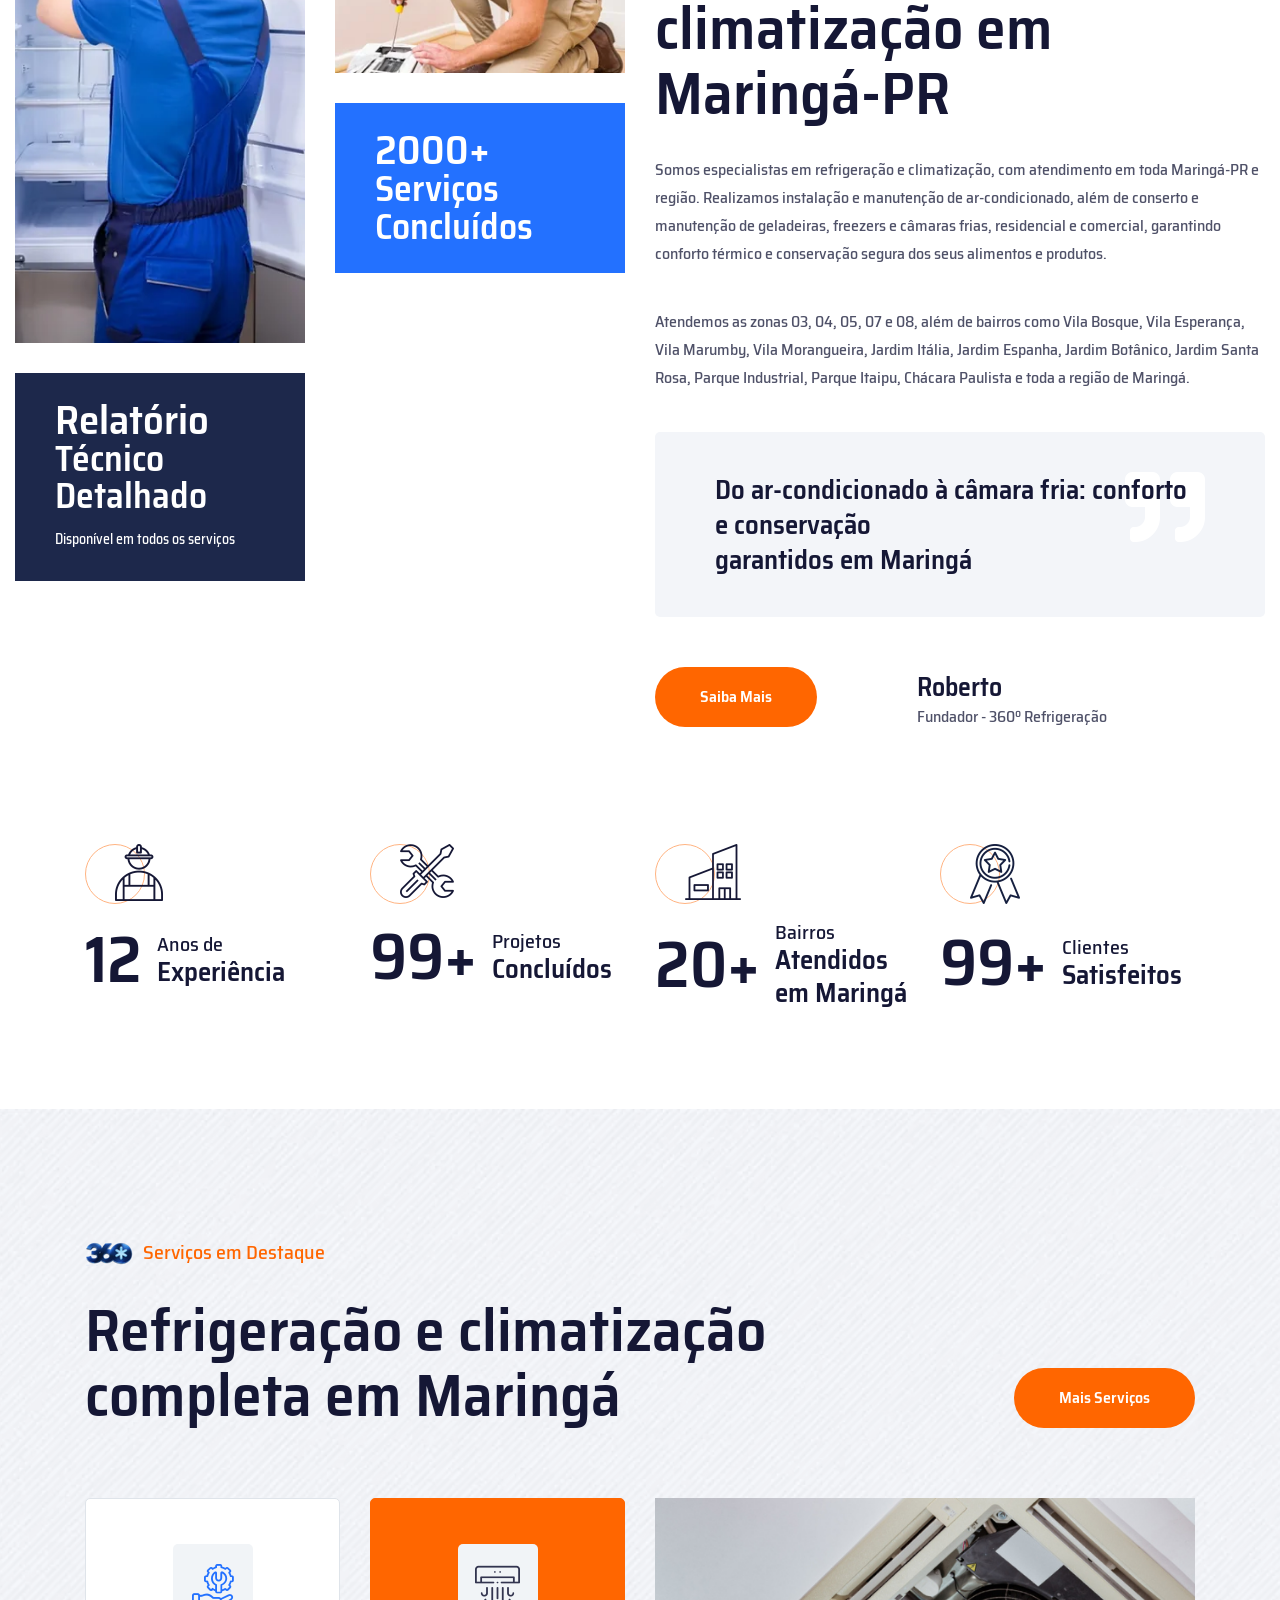
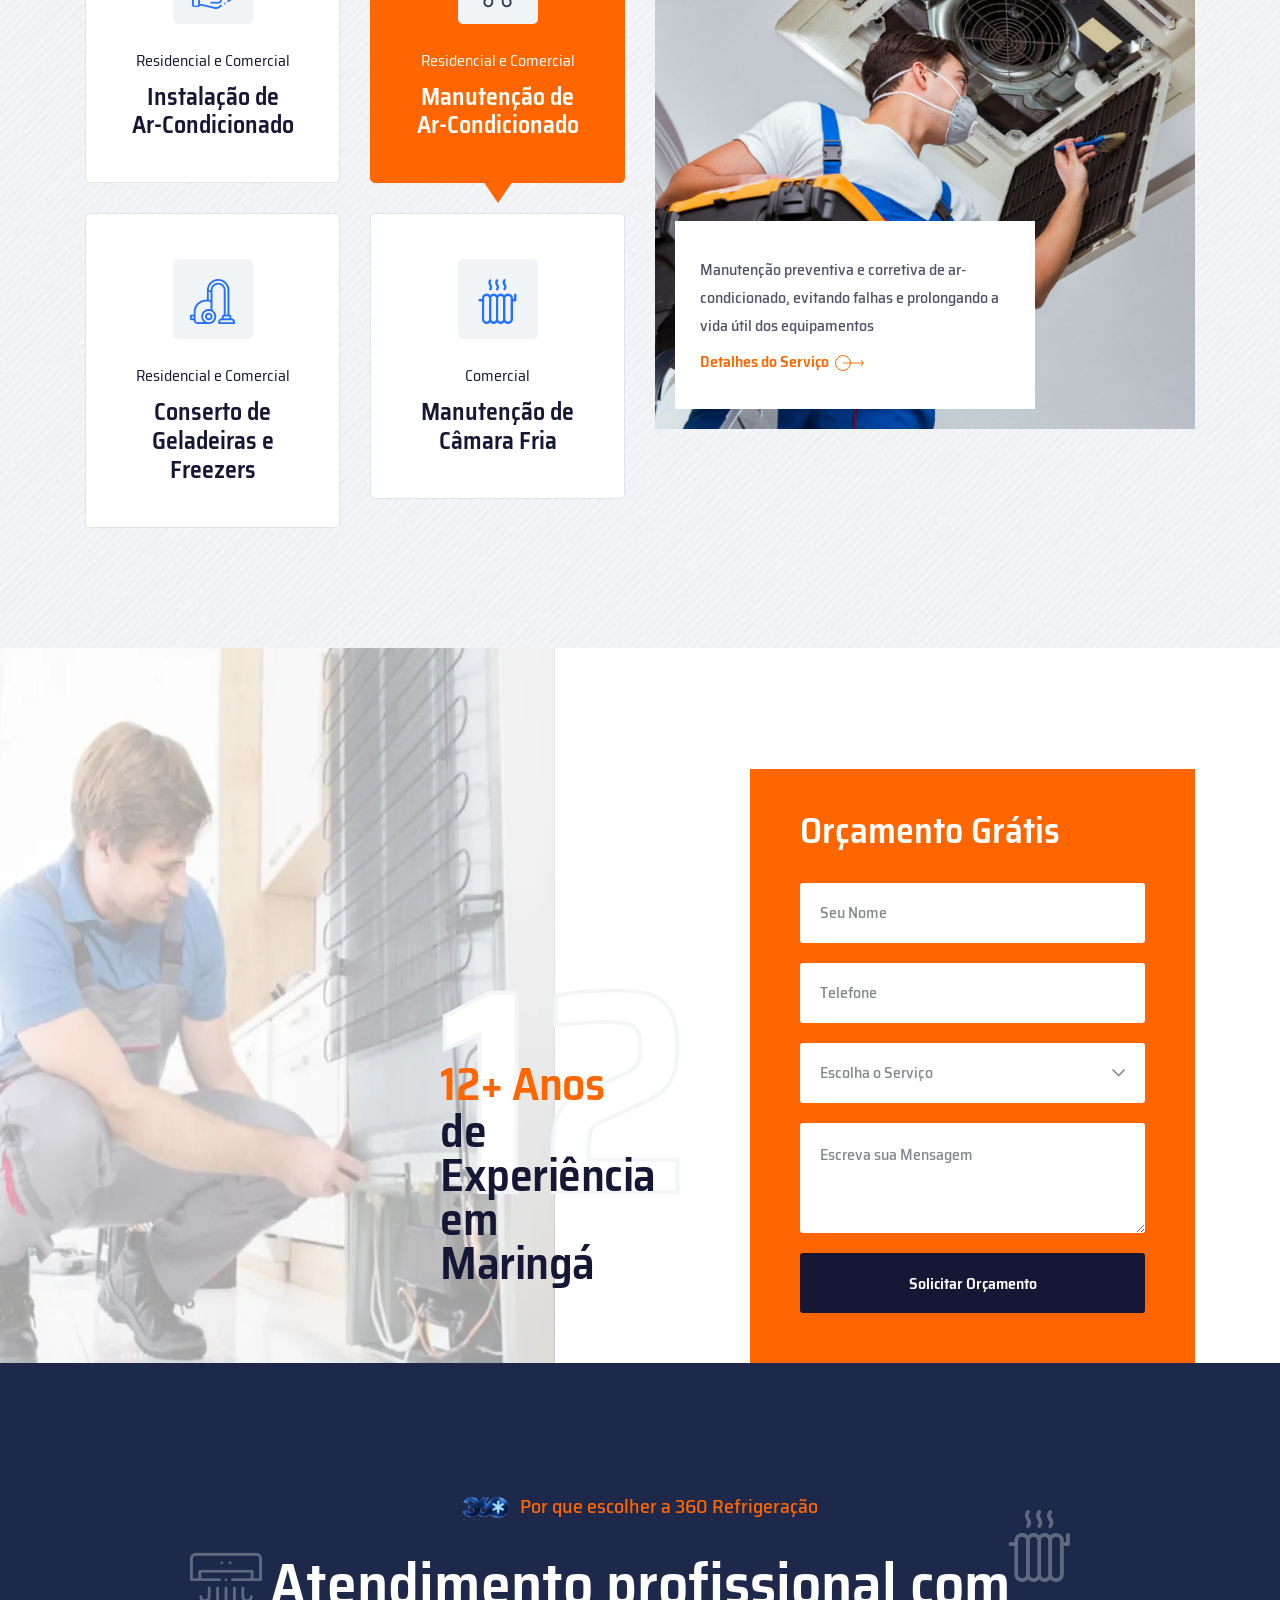
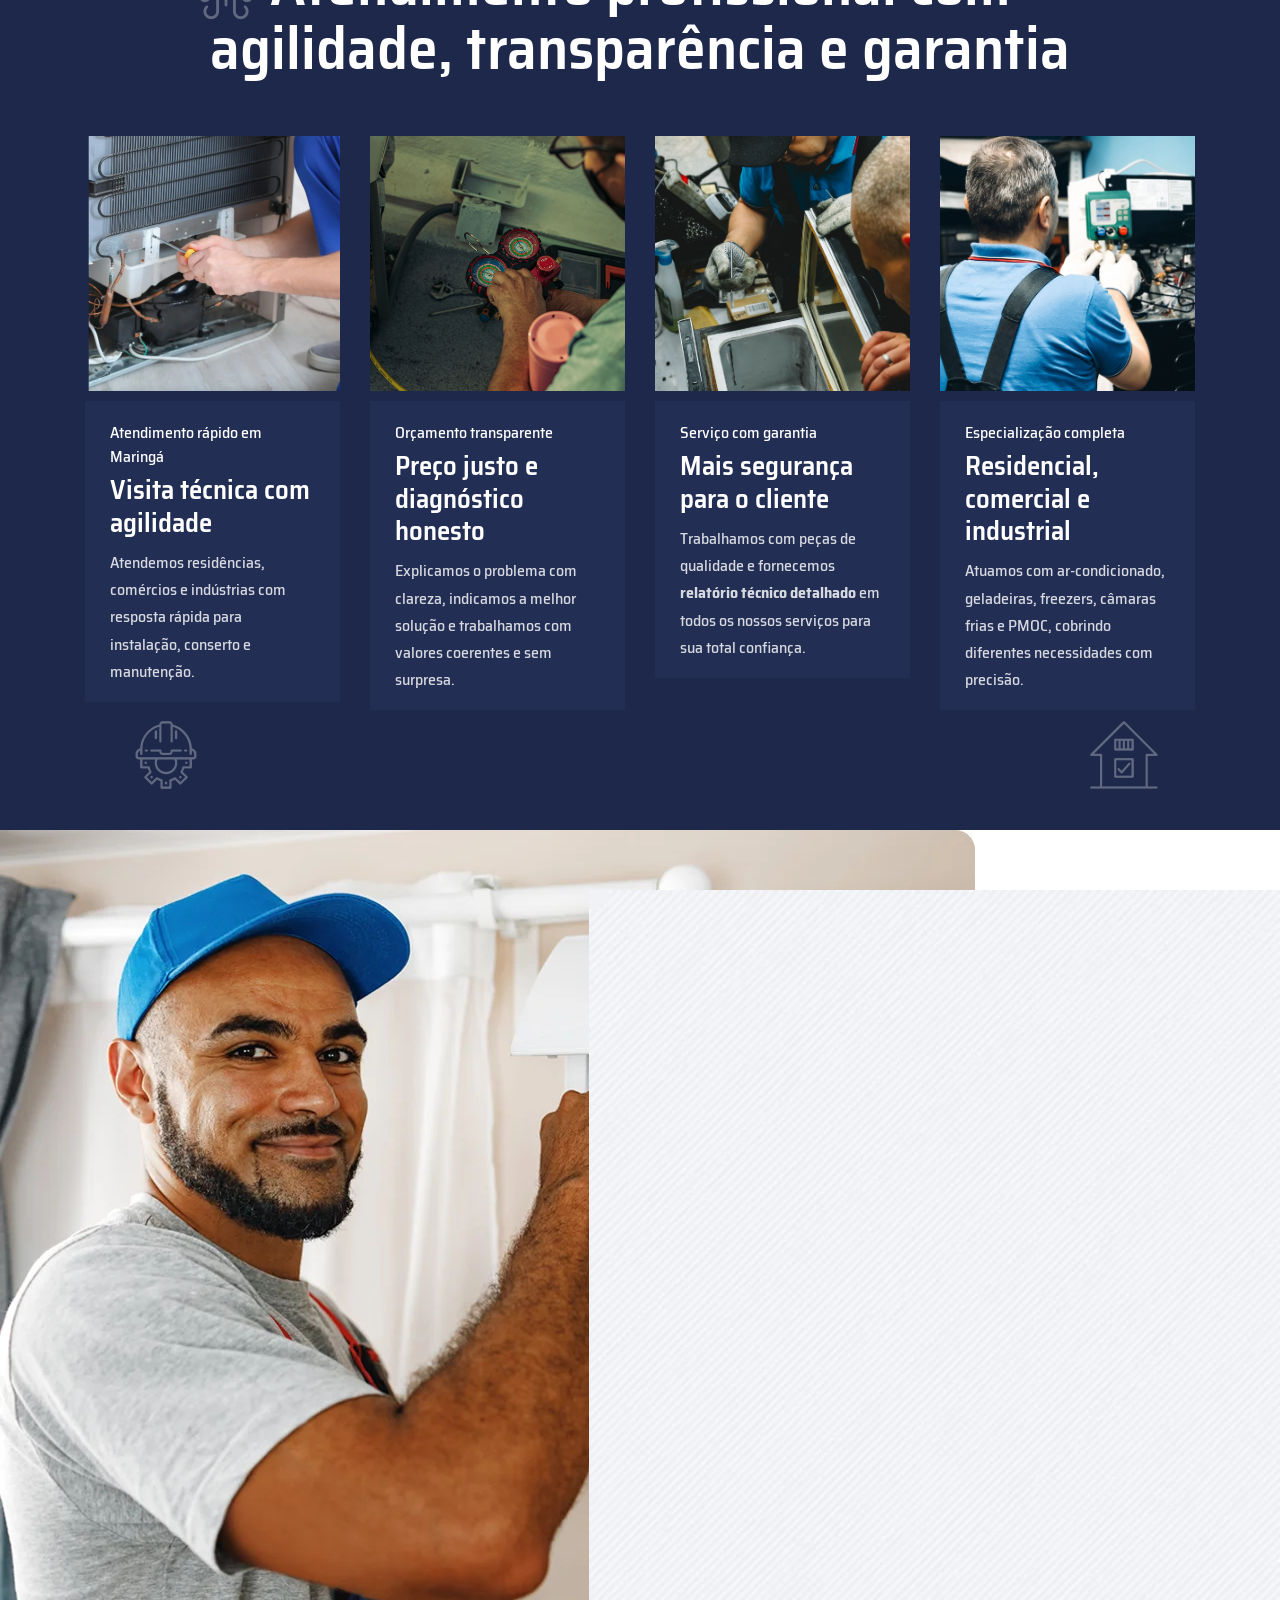
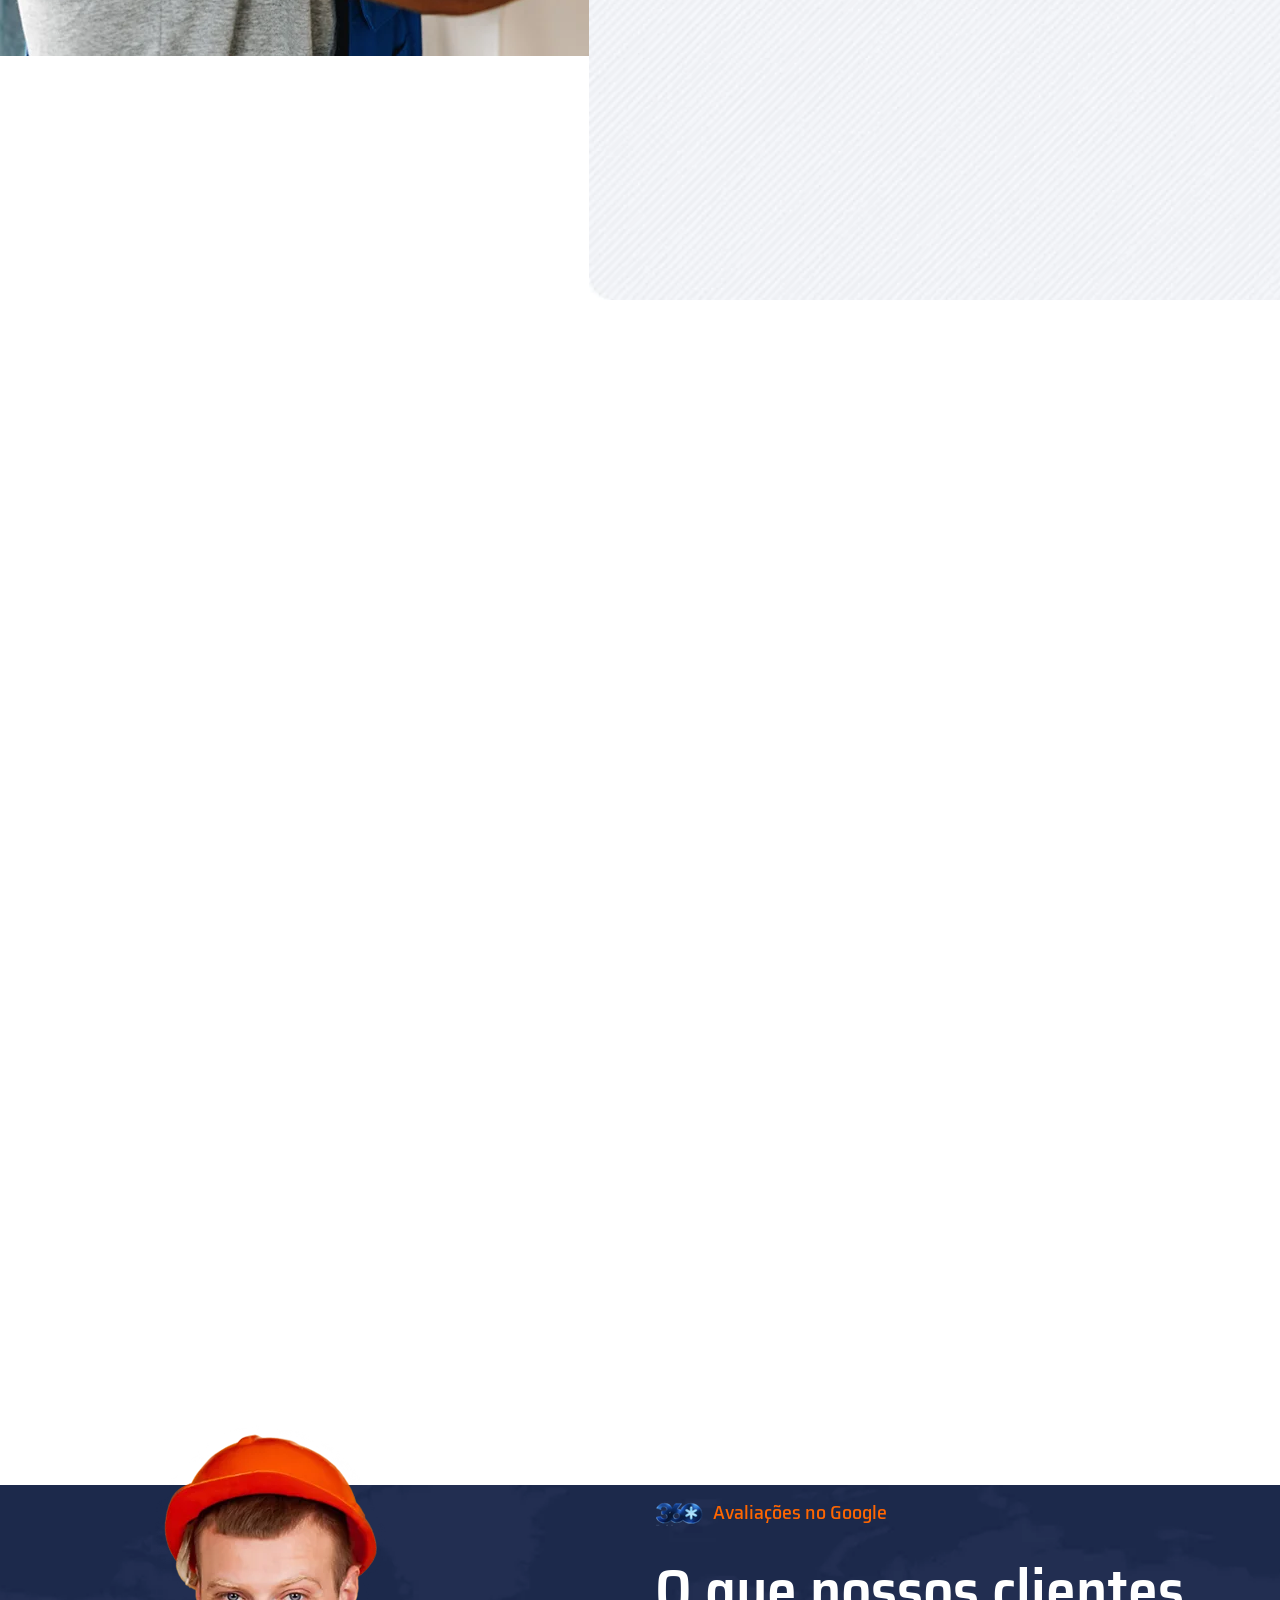
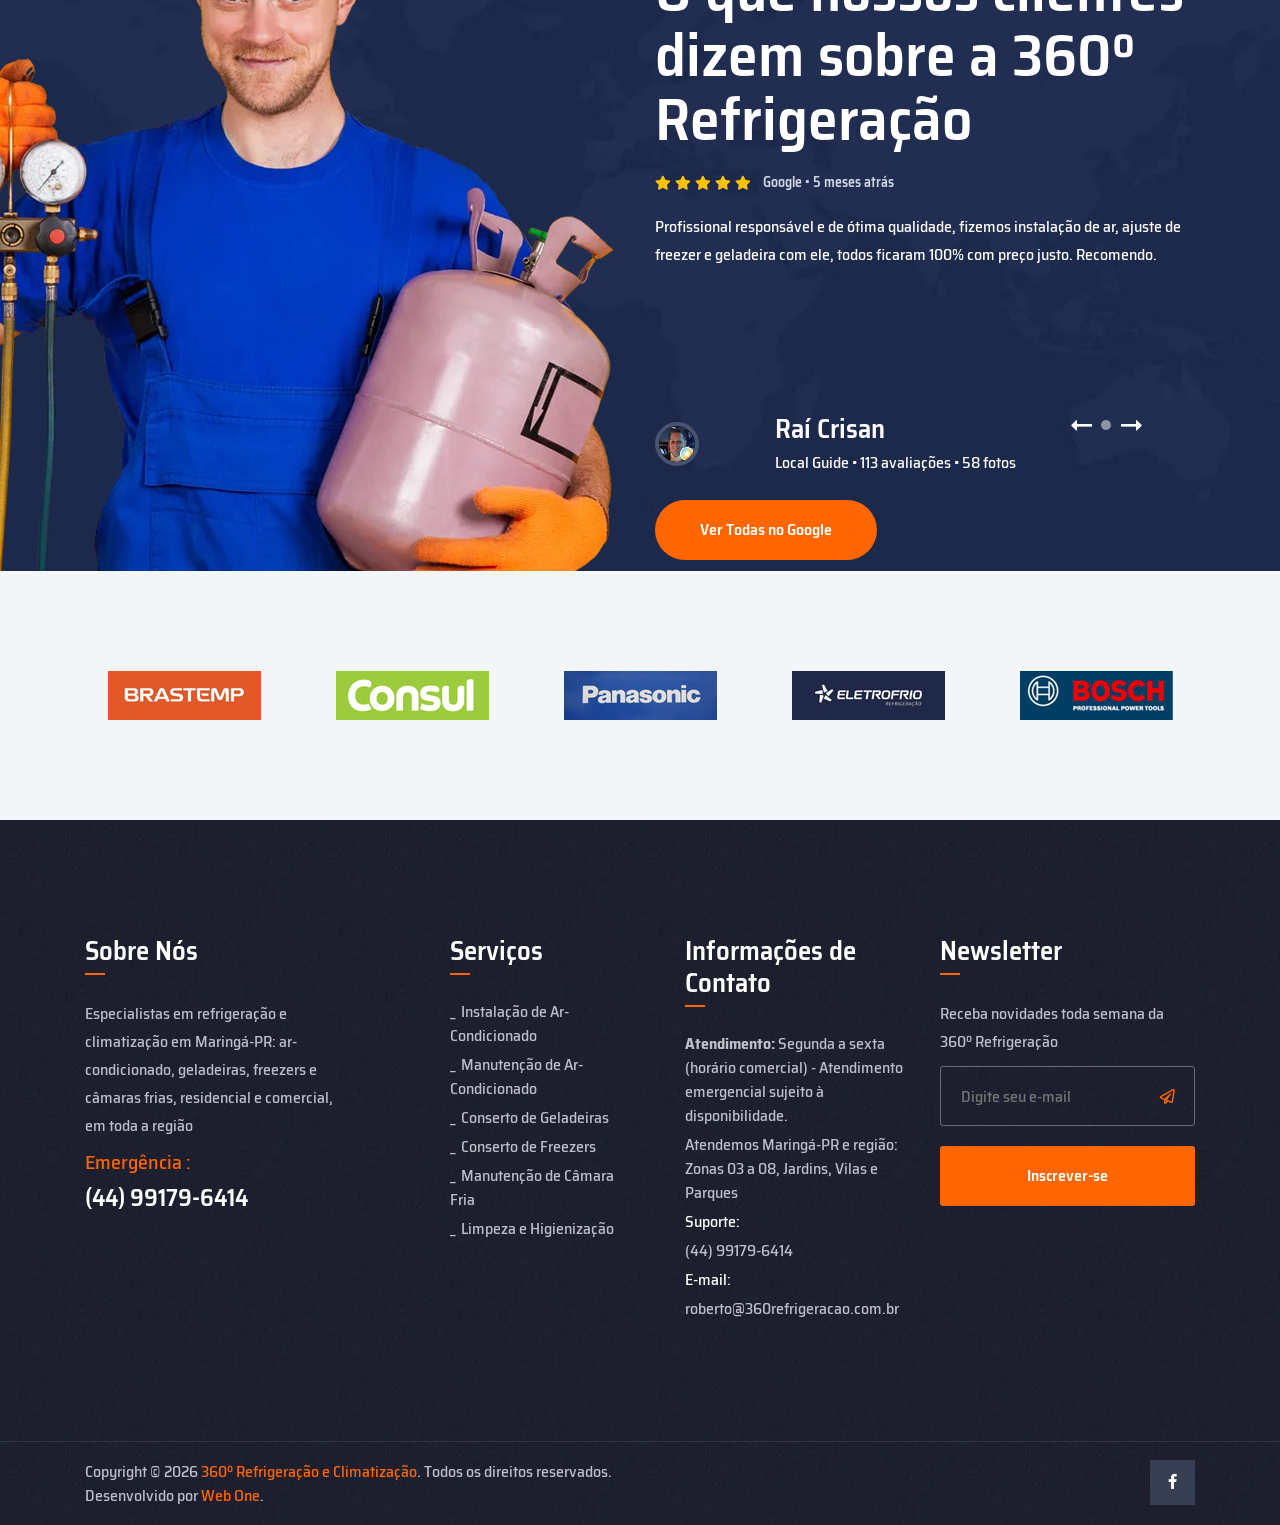
==== commit 1278a15c: "Newsletter com popup, formulários AJAX, novos logos brands 8-11 e ajustes CSS" ====
--- a/index.html
+++ b/index.html
@@ -307,7 +307,7 @@
                                         <img src="assets/img/about/about-img-2.webp" class="img-fluid" alt="Conserto de câmara fria em Maringá">
                                     </div>
                                     <div class="aabout-img_text mb-30 theme-bg-blue wow fadeInUp" data-wow-delay=".7s">
-                                        <h2 class="aabout-img_text-title" style="font-size: clamp(34px, 3.2vw, 42px) !important;">200+ <span>Serviços <br/>Concluídos</span></h2>
+                                        <h2 class="aabout-img_text-title" style="font-size: clamp(34px, 3.2vw, 42px) !important;">2000+ <span>Serviços <br/>Concluídos</span></h2>
                                     </div>
                                 </div>
                             </div>
@@ -516,7 +516,7 @@
                                 <div class="aservice__img mb-30">
                                     <img src="assets/img/service/manutencao-de-ar-consicionado.png" class="img-fluid" alt="Manutenção de ar-condicionado">
                                     <div class="aservice__img--text">
-                                        <p>Manutenção preventiva e corretiva de geladeiras e freezers, evitando falhas e prolongando a vida útil dos equipamentos</p>
+                                        <p>Manutenção preventiva e corretiva de ar-condicionado, evitando falhas e prolongando a vida útil dos equipamentos</p>
                                         <a href="nossos-servicos.html" class="aservice__img--text__link">Detalhes do Serviço <i><img src="assets/img/icon/contact-arrow.png" class="img-fluid" alt="img"></i></a>
                                     </div>
                                 </div>
@@ -1238,26 +1238,38 @@
             <div class="container">
                 <div class="brand-active swiper-container">
                     <div class="swiper-wrapper">
-                        <div class="brand-wrapper swiper-slide wow fadeInUp" data-wow-delay=".3s" data-swiper-autoplay="5000">
+                        <div class="brand-wrapper swiper-slide wow fadeInUp" data-wow-delay=".3s" data-swiper-autoplay="2200">
                             <a href="#"><img src="assets/img/brand/brand-1.png" class="img-fluid" alt="img"></a>
                         </div>
-                        <div class="brand-wrapper swiper-slide wow fadeInUp" data-wow-delay=".6s" data-swiper-autoplay="5000">
+                        <div class="brand-wrapper swiper-slide wow fadeInUp" data-wow-delay=".6s" data-swiper-autoplay="2200">
                             <a href="#"><img src="assets/img/brand/brand-2.png" class="img-fluid" alt="img"></a>
                         </div>
-                        <div class="brand-wrapper swiper-slide wow fadeInUp" data-wow-delay=".9s" data-swiper-autoplay="5000">
+                        <div class="brand-wrapper swiper-slide wow fadeInUp" data-wow-delay=".9s" data-swiper-autoplay="2200">
                             <a href="#"><img src="assets/img/brand/brand-3.png" class="img-fluid" alt="img"></a>
                         </div>
-                        <div class="brand-wrapper swiper-slide wow fadeInUp" data-wow-delay="1.2s" data-swiper-autoplay="5000">
+                        <div class="brand-wrapper swiper-slide wow fadeInUp" data-wow-delay="1.2s" data-swiper-autoplay="2200">
                             <a href="#"><img src="assets/img/brand/brand-4.png" class="img-fluid" alt="img"></a>
                         </div>
-                        <div class="brand-wrapper swiper-slide wow fadeInUp" data-wow-delay="1.5s" data-swiper-autoplay="5000">
+                        <div class="brand-wrapper swiper-slide wow fadeInUp" data-wow-delay="1.5s" data-swiper-autoplay="2200">
                             <a href="#"><img src="assets/img/brand/brand-5.png" class="img-fluid" alt="img"></a>
                         </div>
-                        <div class="brand-wrapper swiper-slide wow fadeInUp" data-wow-delay="1.8s" data-swiper-autoplay="5000">
+                        <div class="brand-wrapper swiper-slide wow fadeInUp" data-wow-delay="1.8s" data-swiper-autoplay="2200">
                             <a href="#"><img src="assets/img/brand/brand-6.png" class="img-fluid" alt="img"></a>
                         </div>
-                        <div class="brand-wrapper swiper-slide wow fadeInUp" data-wow-delay="2.1s" data-swiper-autoplay="5000">
+                        <div class="brand-wrapper swiper-slide wow fadeInUp" data-wow-delay="2.1s" data-swiper-autoplay="2200">
                             <a href="#"><img src="assets/img/brand/brand-7.png" class="img-fluid" alt="img"></a>
+                        </div>
+                        <div class="brand-wrapper swiper-slide wow fadeInUp" data-wow-delay="2.4s" data-swiper-autoplay="2200">
+                            <a href="#"><img src="assets/img/brand/brand-8.png" class="img-fluid" alt="img"></a>
+                        </div>
+                        <div class="brand-wrapper swiper-slide wow fadeInUp" data-wow-delay="2.7s" data-swiper-autoplay="2200">
+                            <a href="#"><img src="assets/img/brand/brand-9.png" class="img-fluid" alt="img"></a>
+                        </div>
+                        <div class="brand-wrapper swiper-slide wow fadeInUp" data-wow-delay="3s" data-swiper-autoplay="2200">
+                            <a href="#"><img src="assets/img/brand/brand-10.png" class="img-fluid" alt="img"></a>
+                        </div>
+                        <div class="brand-wrapper swiper-slide wow fadeInUp" data-wow-delay="3.3s" data-swiper-autoplay="2200">
+                            <a href="#"><img src="assets/img/brand/brand-11.png" class="img-fluid" alt="img"></a>
                         </div>
                     </div>
                 </div>
@@ -1299,7 +1311,7 @@
                         <div class="footer__widget mb-30 pl-30 wow fadeInUp" data-wow-delay=".9s">
                             <h4 class="footer__widget--title">Informações de Contato</h4>
                             <ul class="widget__contact">
-                                <li><strong>Atendimento:</strong> Segunda a sexta (horário comercial) - Emergências fora de horário conforme a disponibilidade técnica</li>
+                                <li><strong>Atendimento:</strong> Segunda a sexta (horário comercial) - Atendimento emergencial sujeito à disponibilidade.</li>
                                 <li>Atendemos Maringá-PR e região:<br>
                                     Zonas 03 a 08, Jardins, Vilas e Parques</li>
                                 <li><span>Suporte:</span> <a href="tel:+5544991796414">(44) 99179-6414</a></li>
@@ -1311,11 +1323,13 @@
                         <div class="footer__widget mb-30 wow fadeInUp" data-wow-delay="1.2s">
                             <h4 class="footer__widget--title">Newsletter</h4>
                             <p>Receba novidades toda semana da 360º Refrigeração</p>
-                            <form action="#" class="widget__subscribe">
+                            <form action="assets/mail.php" method="post" class="widget__subscribe" onsubmit="enviarNewsletter(this, event)">
+                                <input type="hidden" name="form_type" value="newsletter">
                                 <div class="field">
-                                    <input type="email" placeholder="Digite seu e-mail">
+                                    <input type="email" name="newsletter_email" placeholder="Digite seu e-mail" required>
                                 </div>
                                 <button type="submit" class="theme-btn">Inscrever-se</button>
+                                <p class="newsletter-response"></p>
                             </form>
                         </div>
                     </div>
@@ -1342,7 +1356,7 @@
     <!-- footer area end here -->
 
     <!-- Floating WhatsApp Start -->
-    <a href="https://wa.me/5544991796414?text=Olá,%20gostaria%20de%20solicitar%20um%20orçamento" target="_blank" class="whatsapp-float">
+    <a href="https://wa.me/5544991796414?text=Olá,%20vim pelo %20site%20poderia me %20um%20ajudar?" target="_blank" class="whatsapp-float">
         <img src="assets/img/botao/botao-whatsapp.png" alt="Chamar no WhatsApp" />
     </a>
     <!-- Floating WhatsApp End -->
--- a/assets/css/main.css
+++ b/assets/css/main.css
@@ -6988,6 +6988,23 @@
   position: relative;
 }
 
+/* newsletter feedback */
+.newsletter-response {
+  margin-top: 10px;
+  font-size: 13px;
+  font-weight: 600;
+  padding: 8px 12px;
+  border-radius: 4px;
+}
+.newsletter-response.success {
+  color: #fff;
+  background-color: #25a244;
+}
+.newsletter-response.error {
+  color: #fff;
+  background-color: #c0392b;
+}
+
 .copyright-border {
   border-top: 1px solid rgba(255, 255, 255, 0.102);
 }
